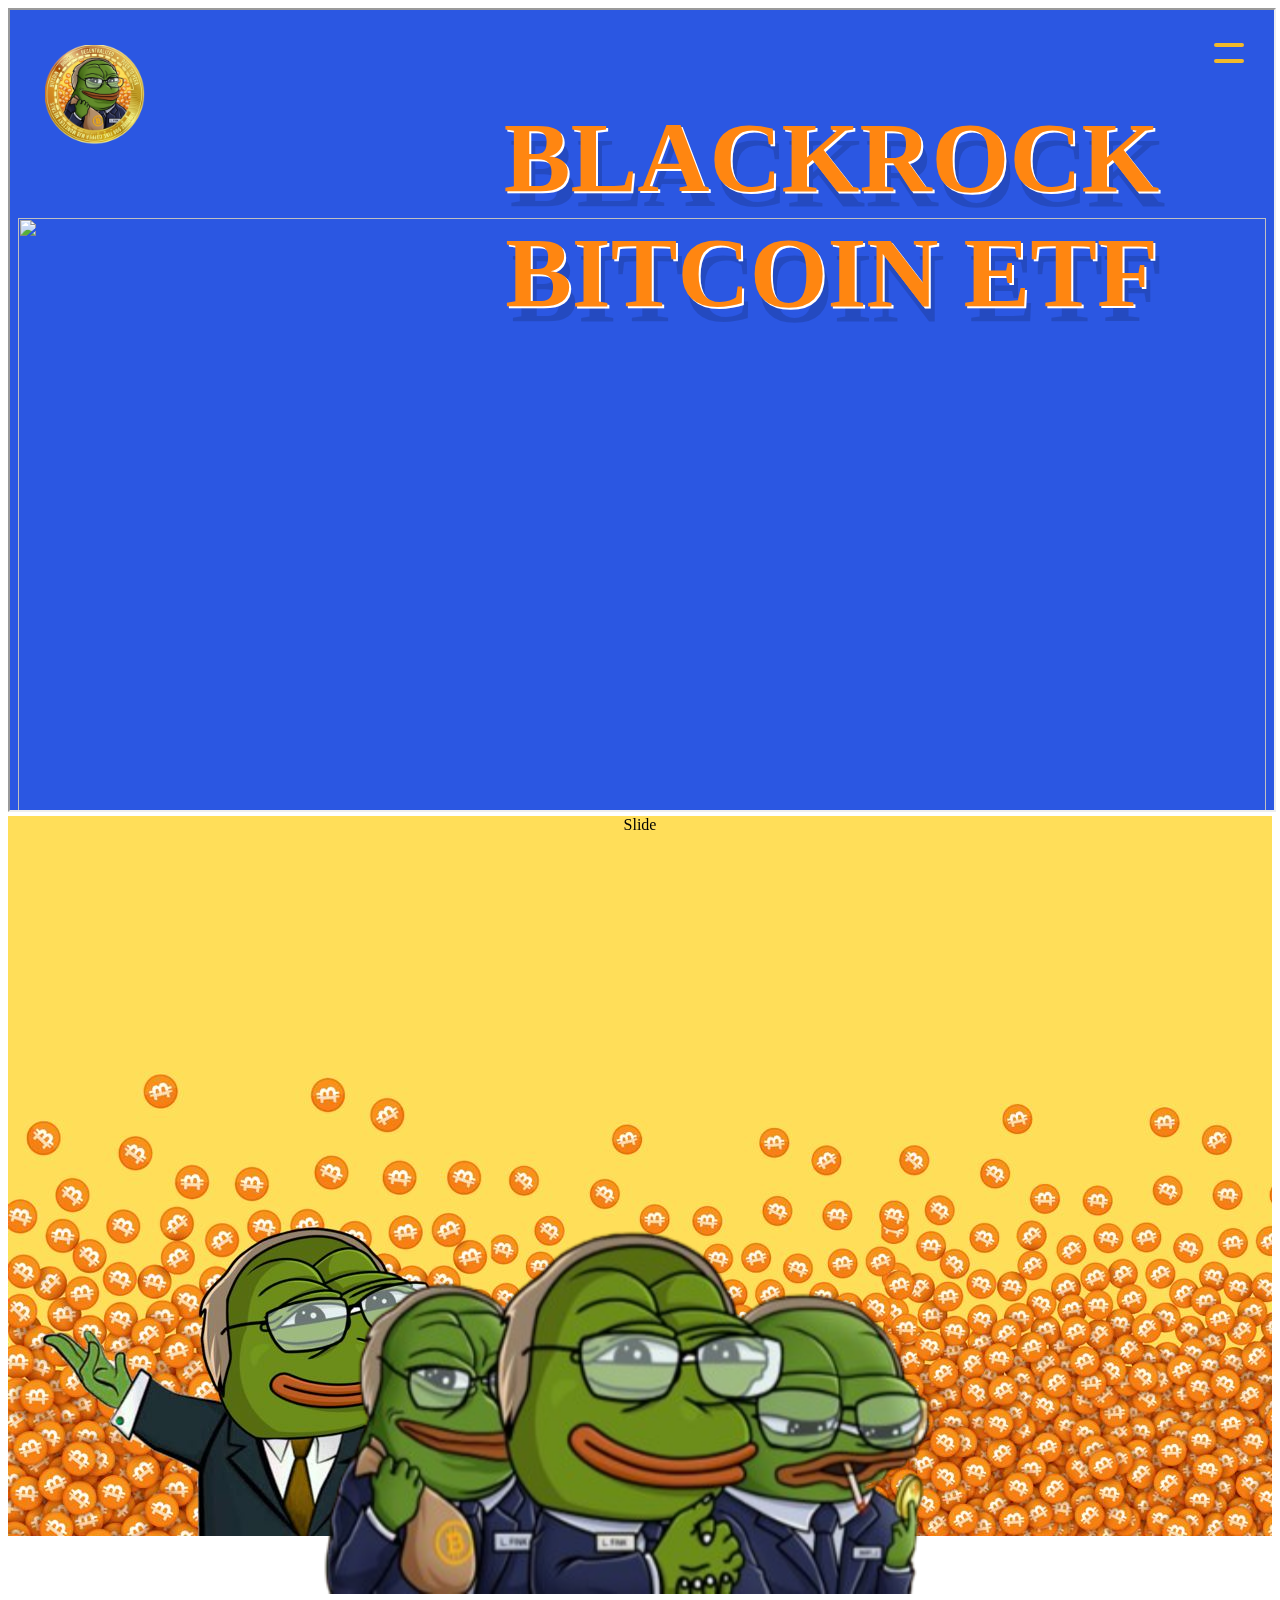
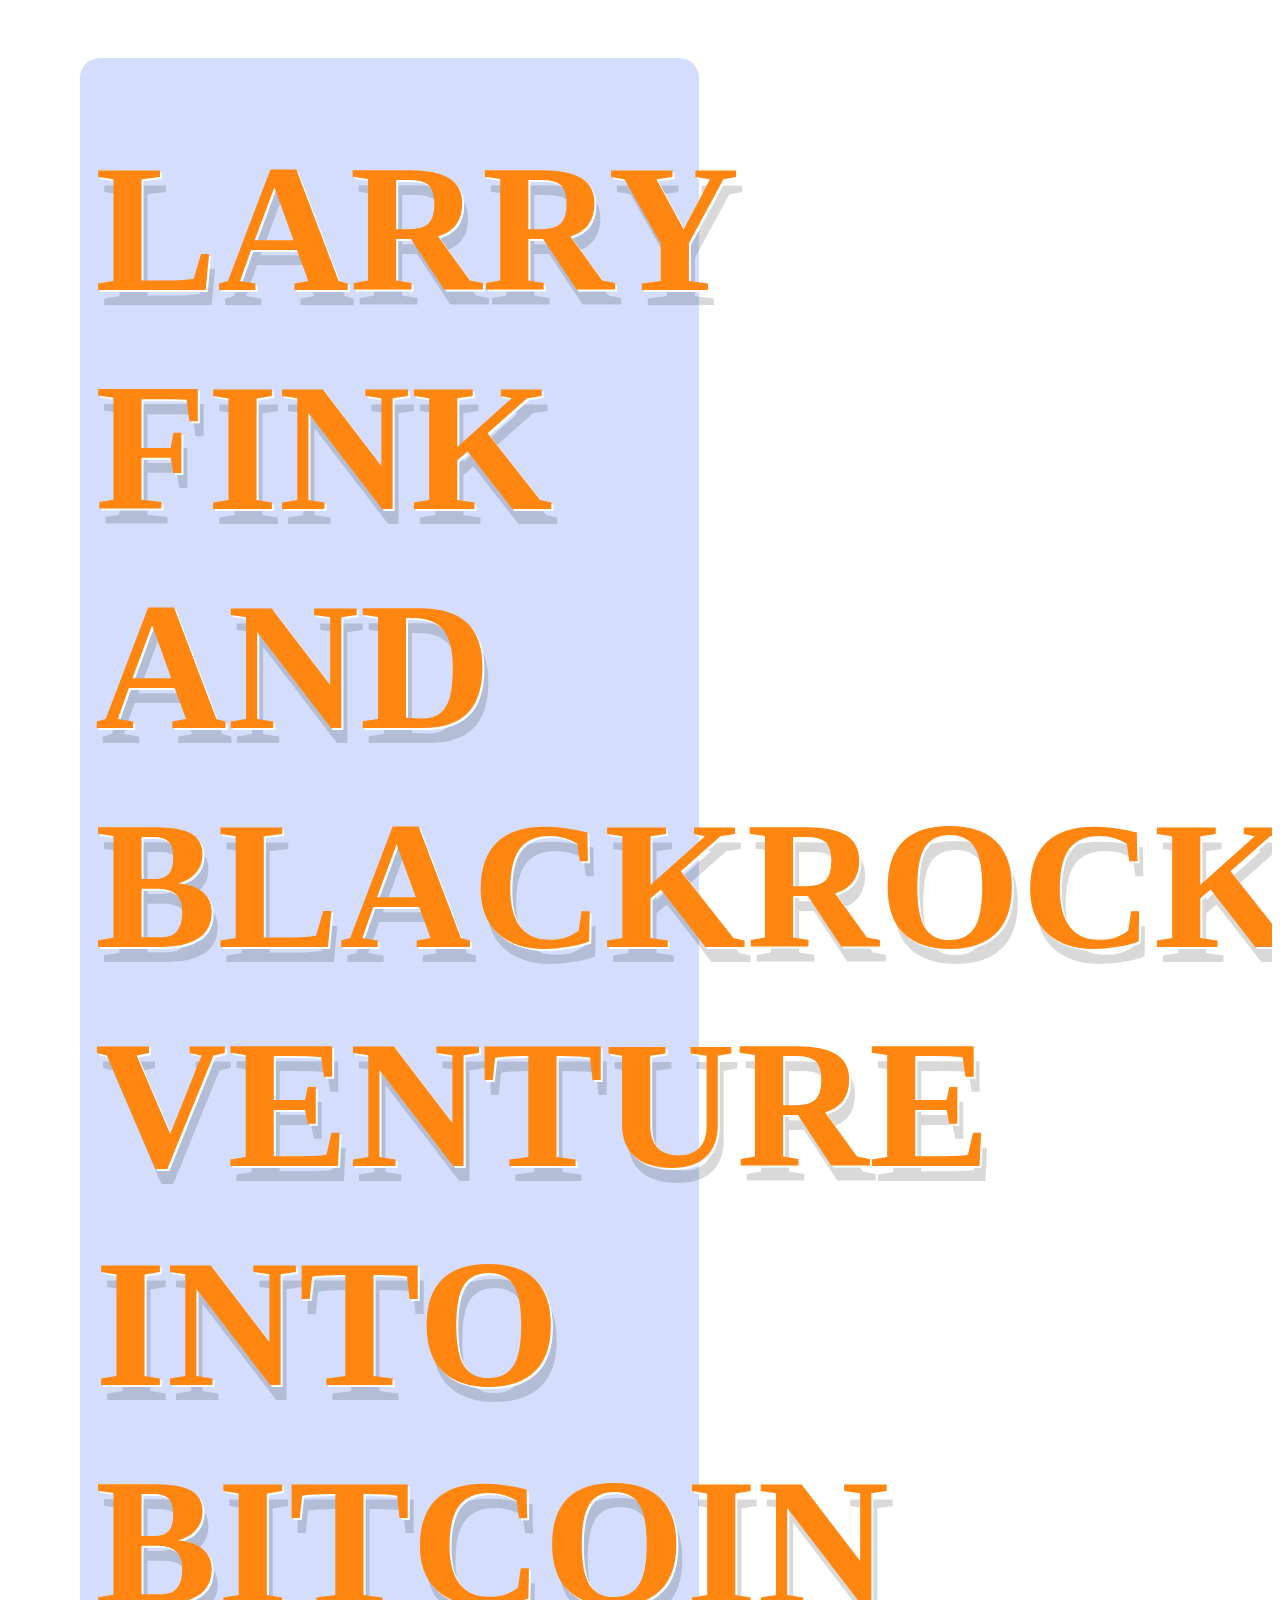
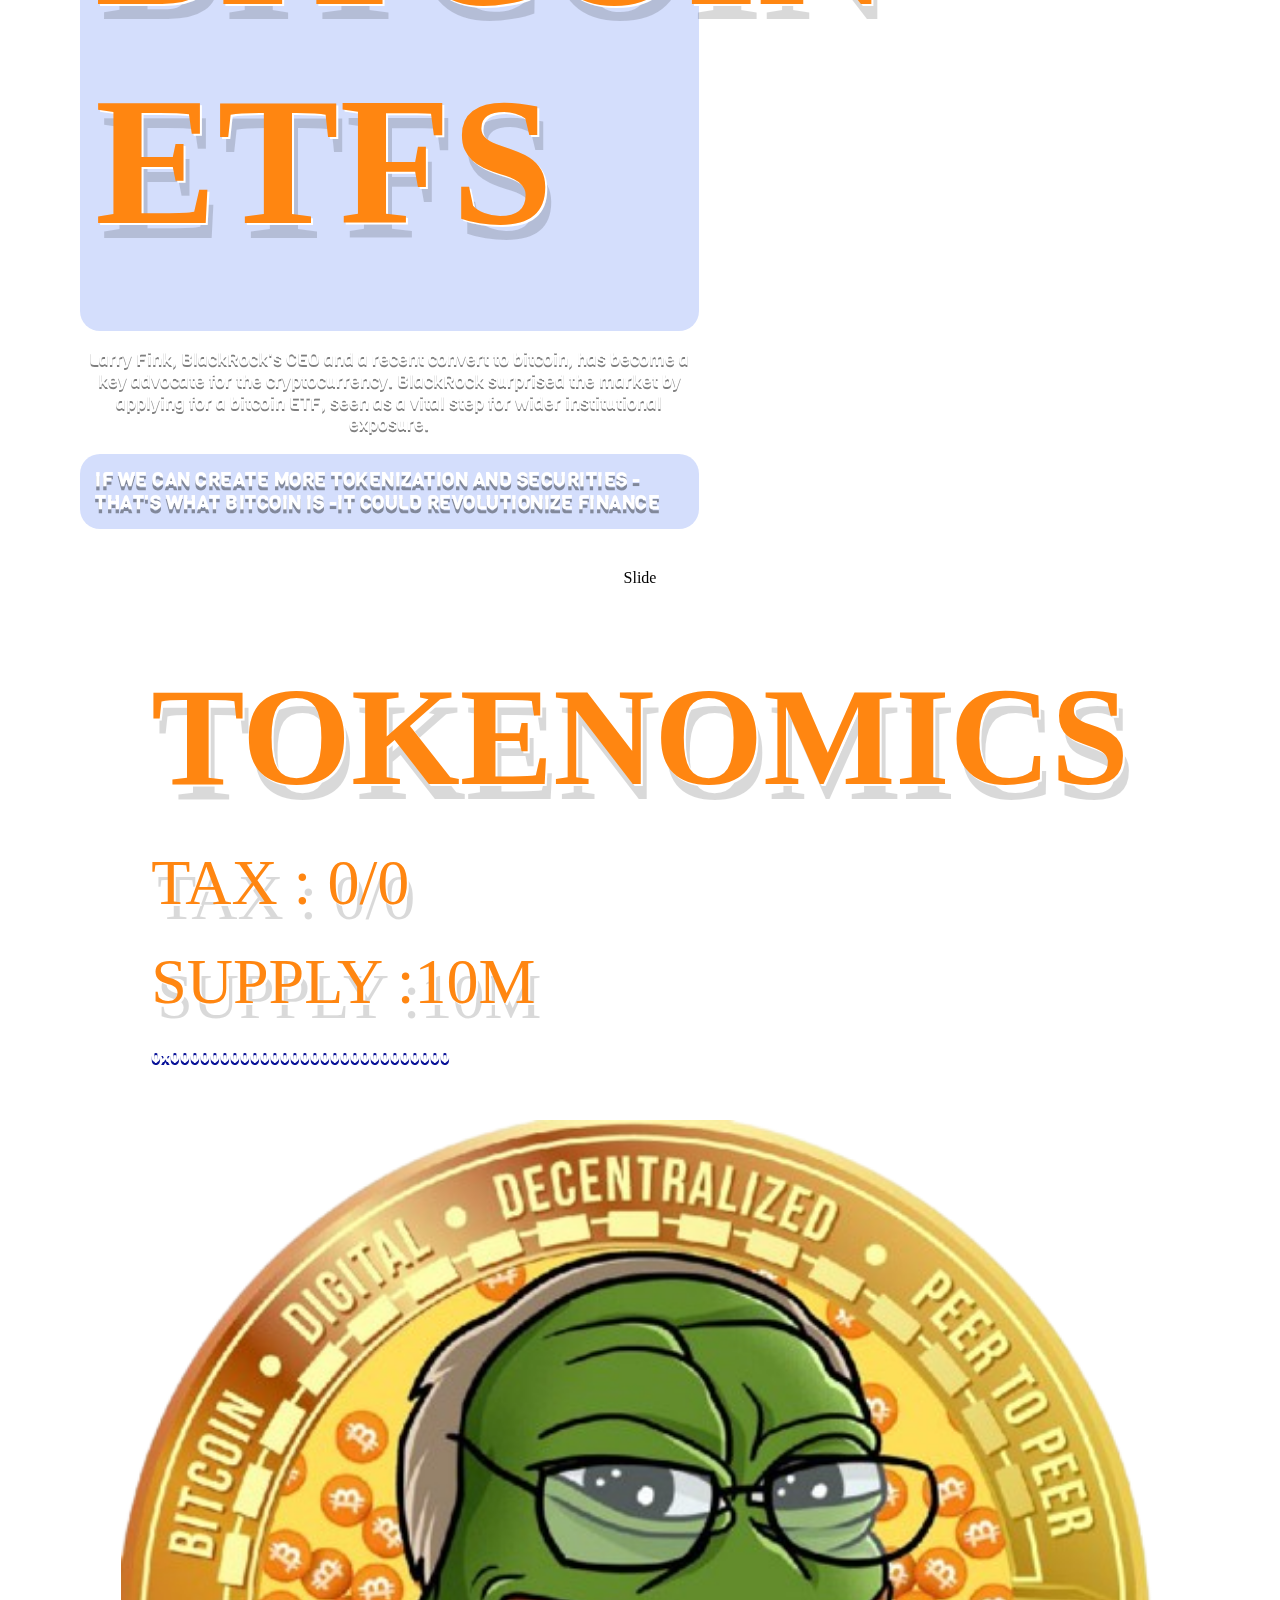
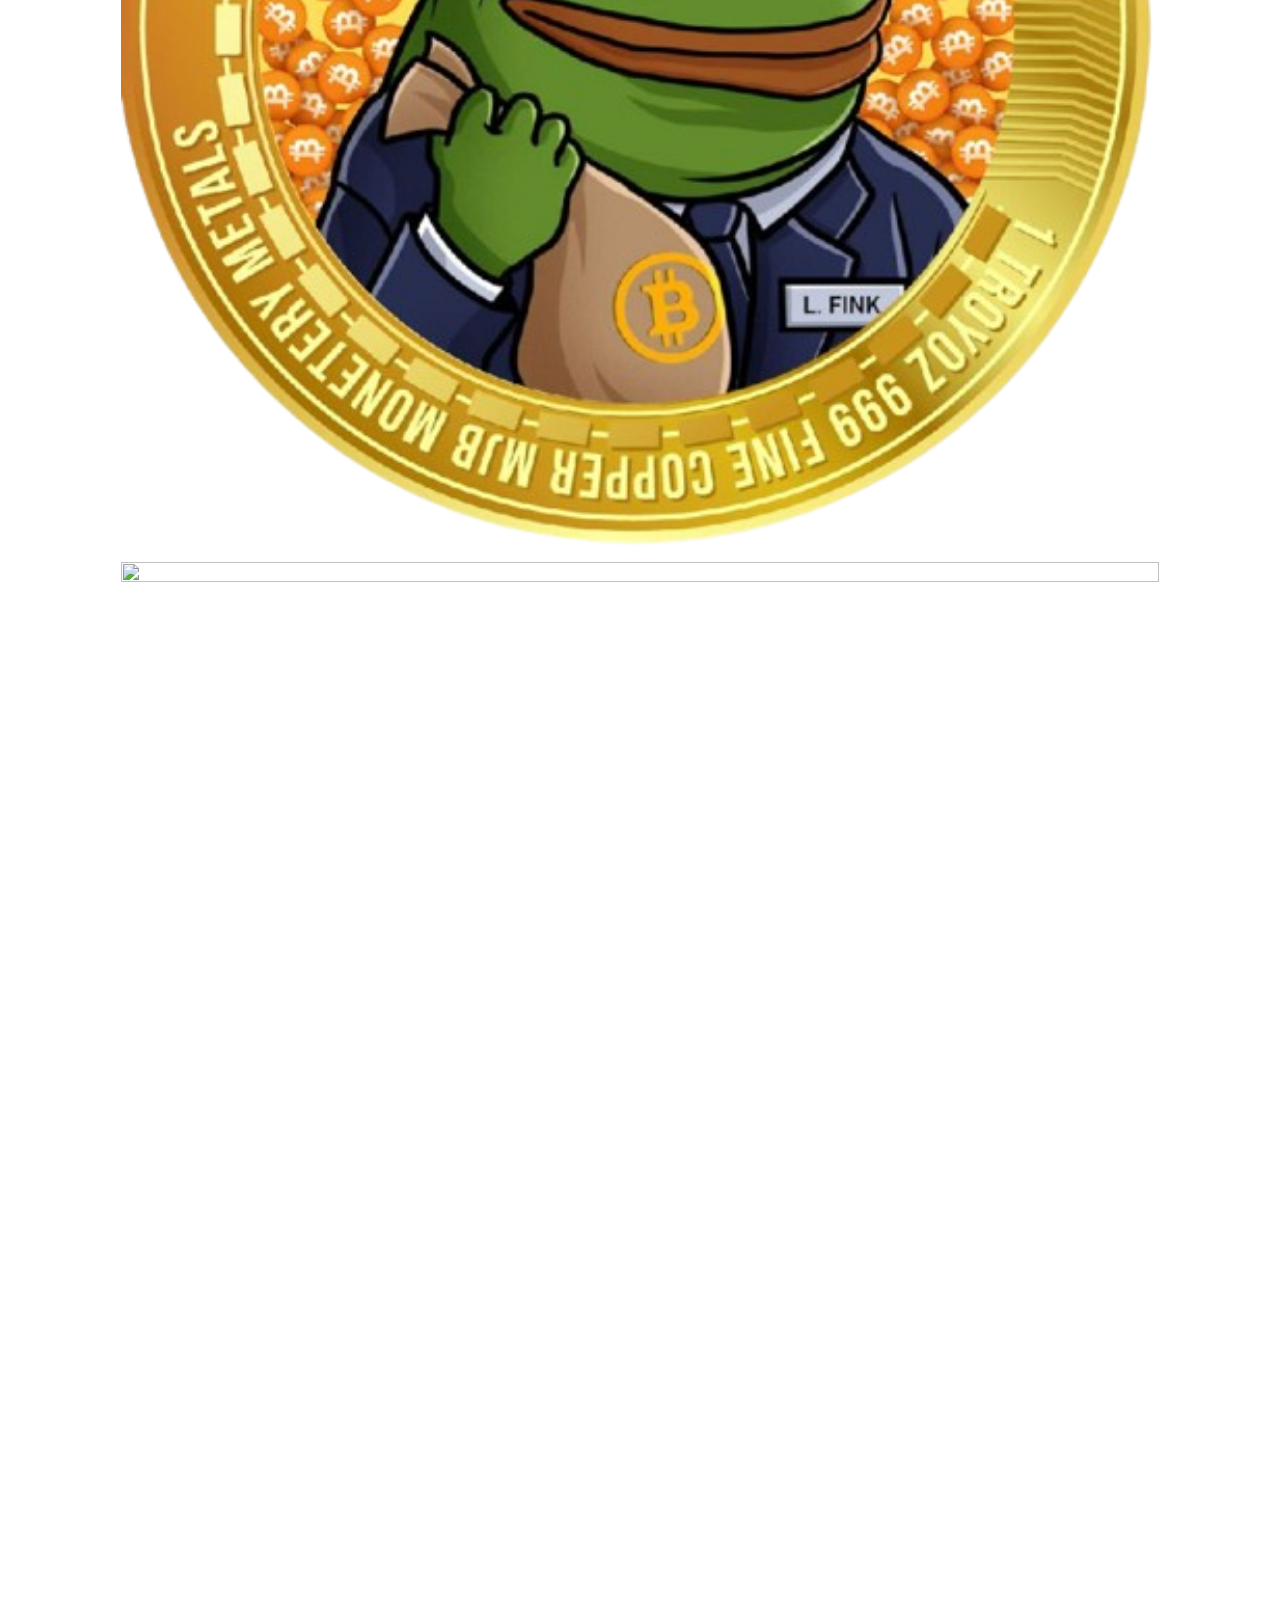
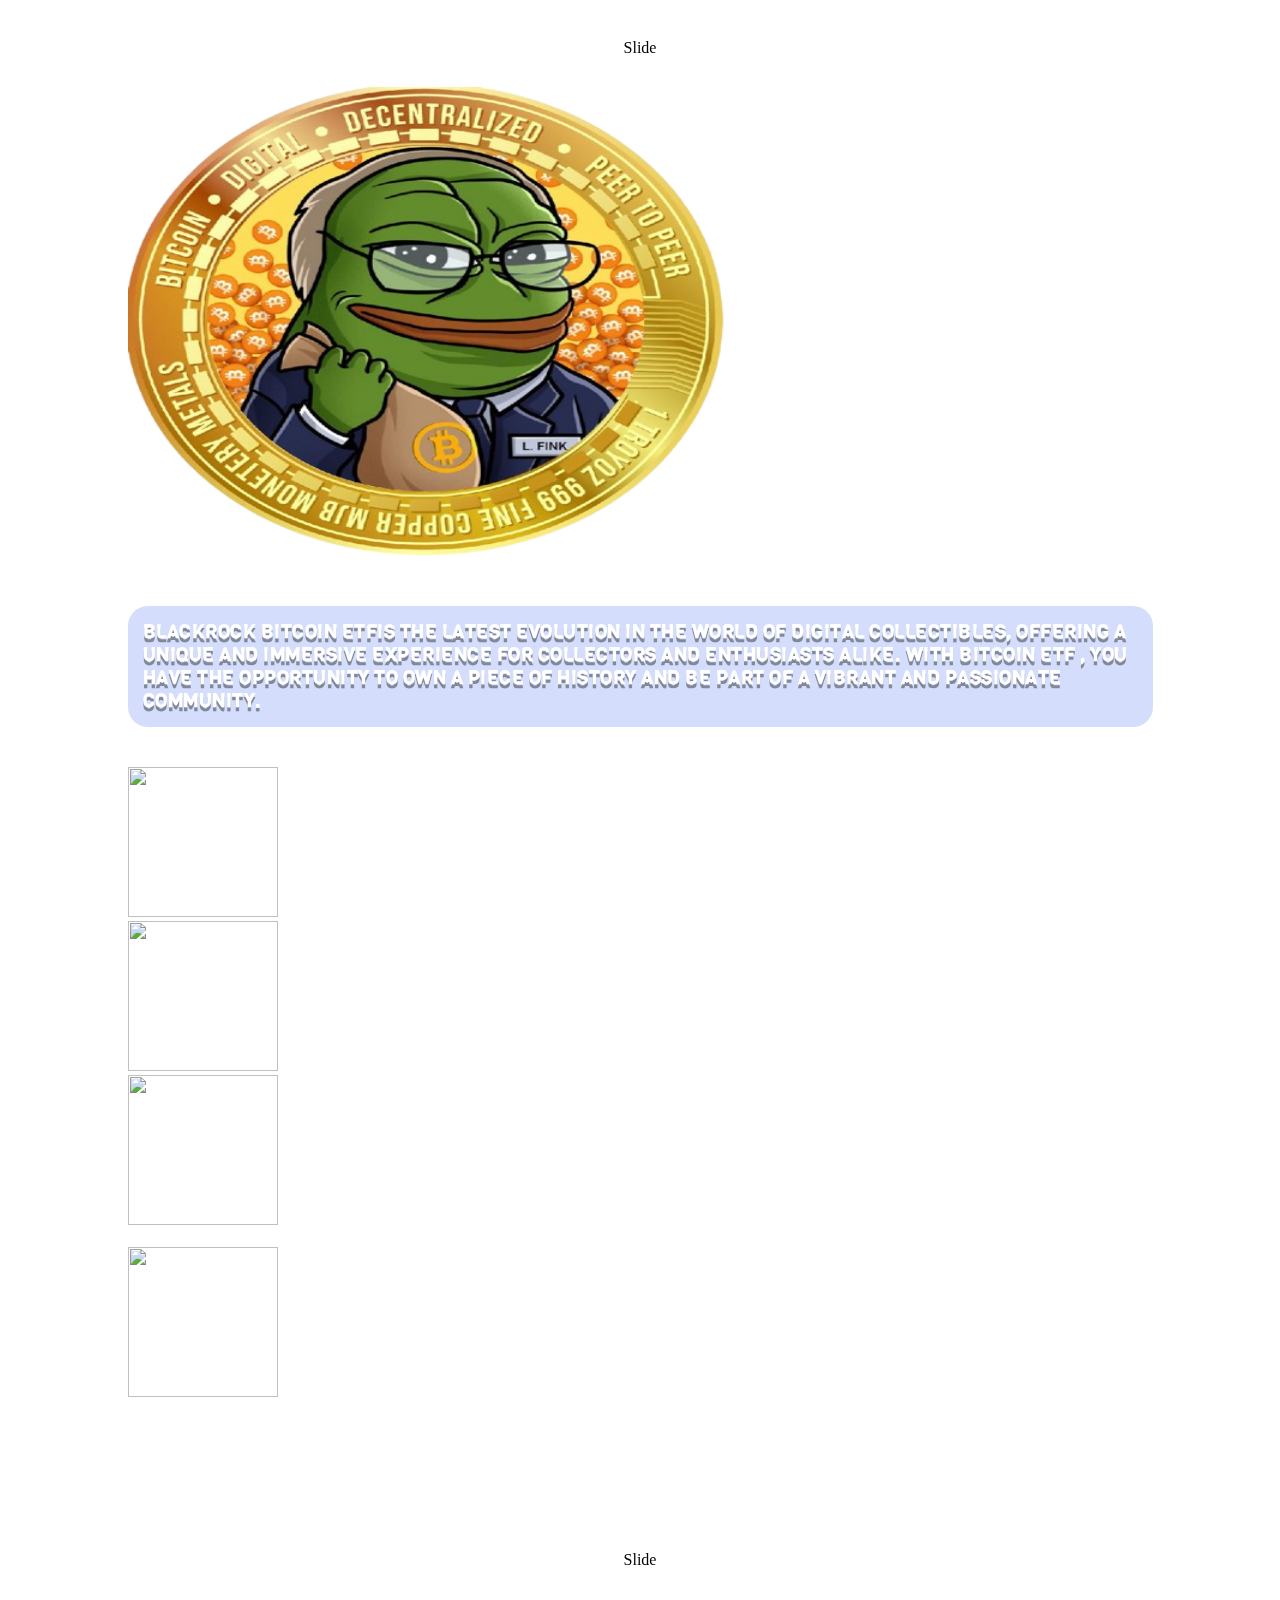
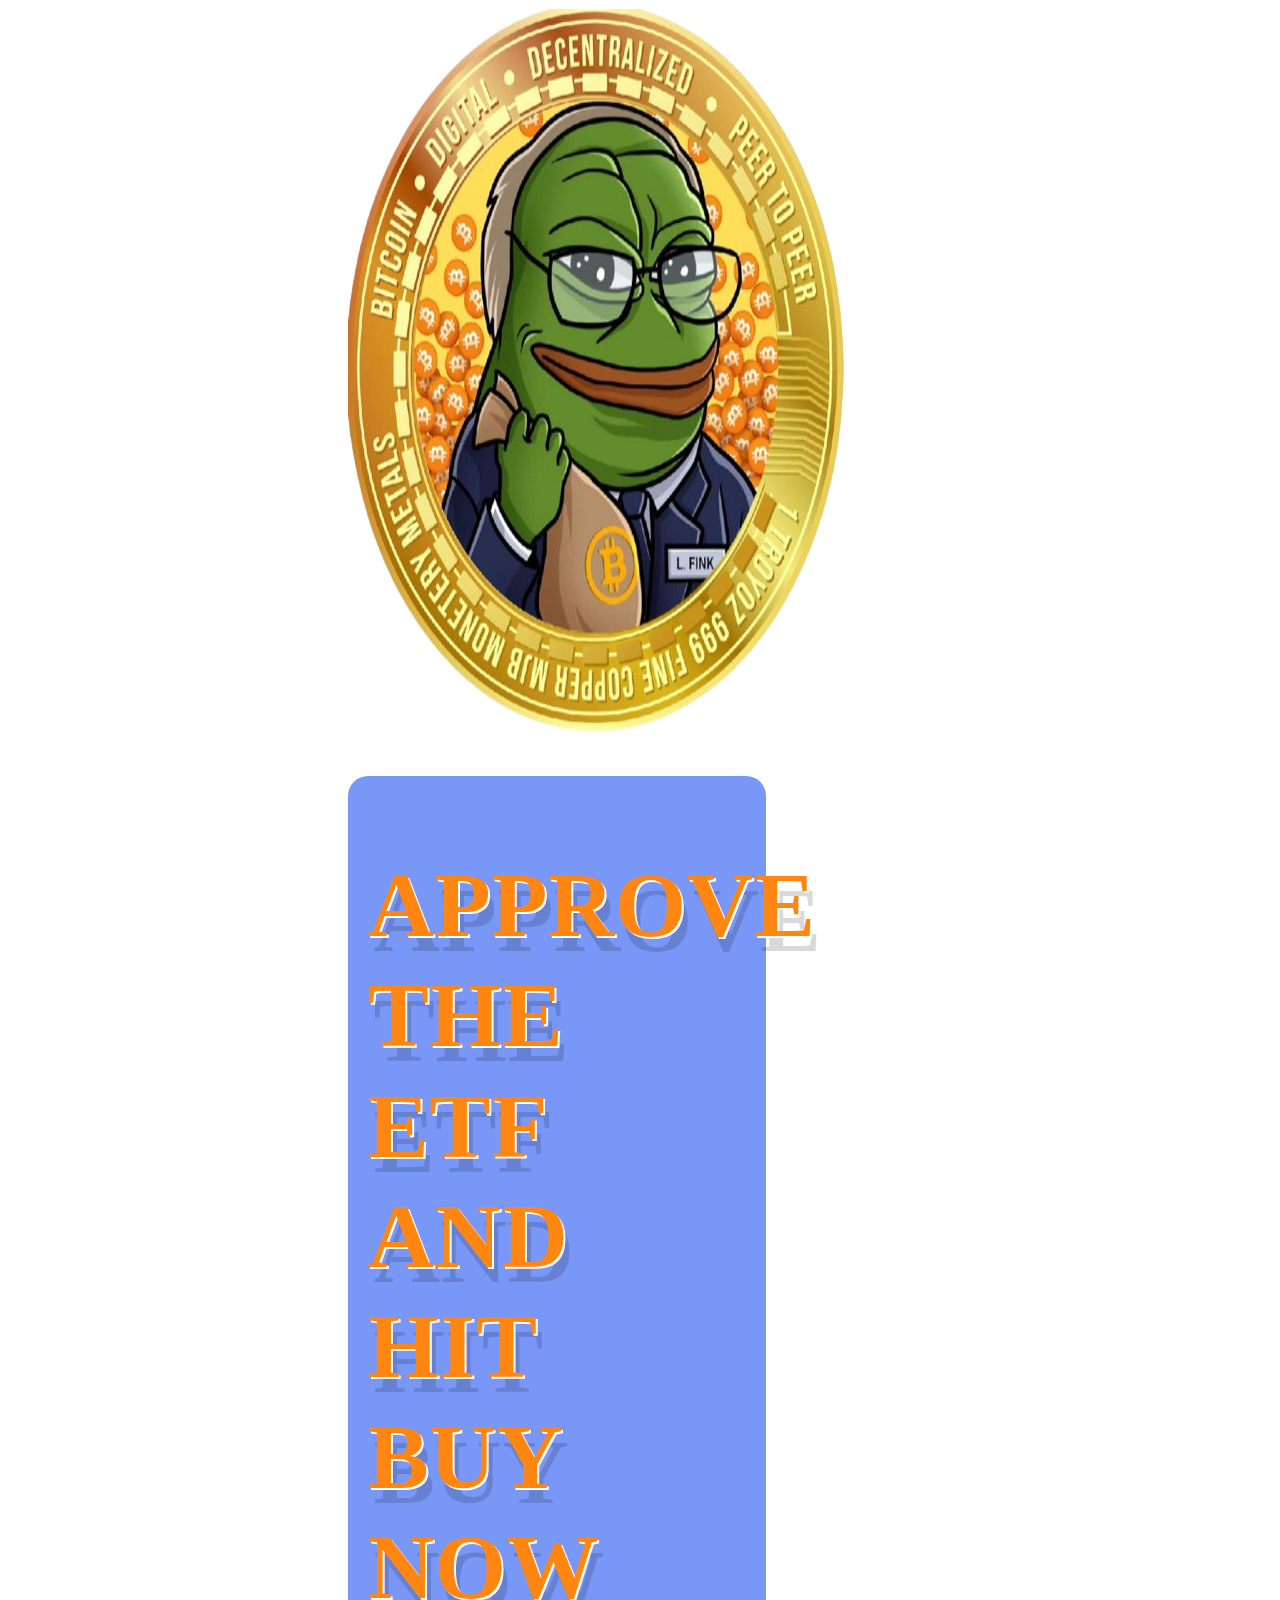
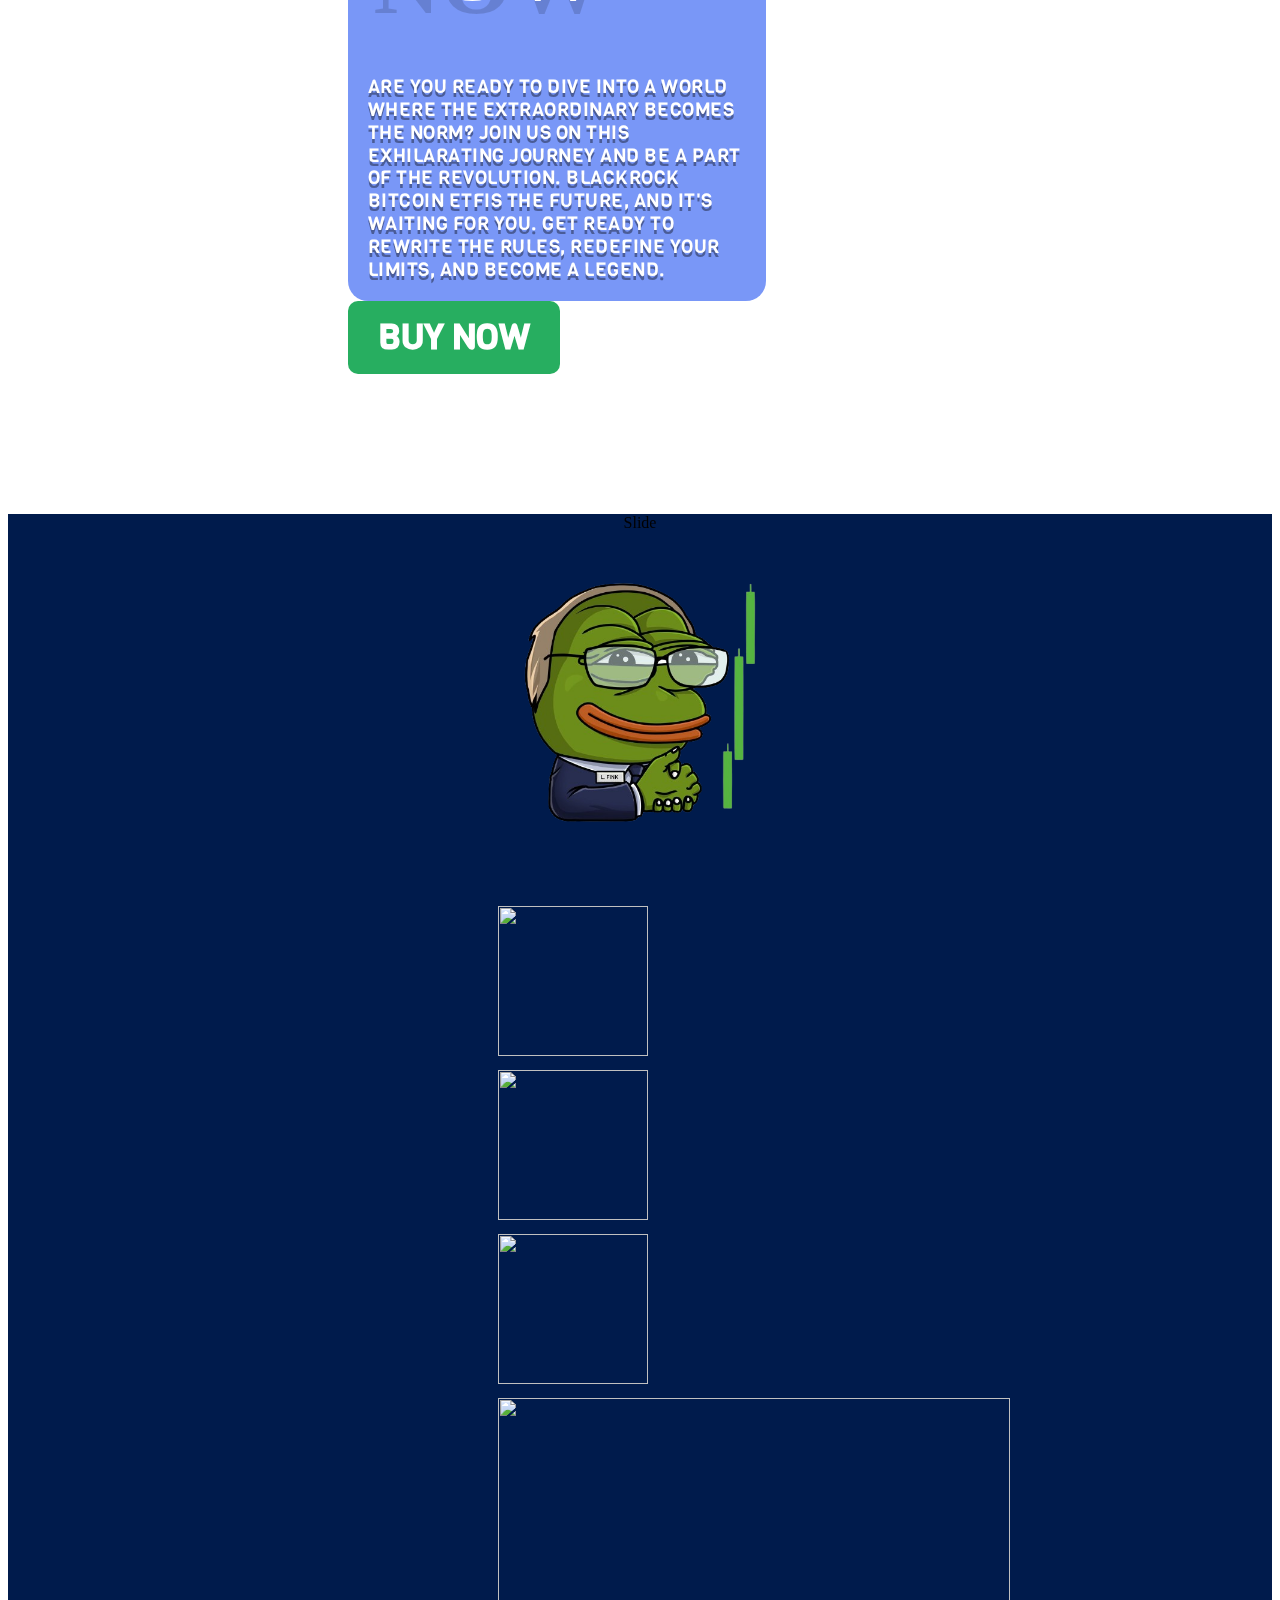
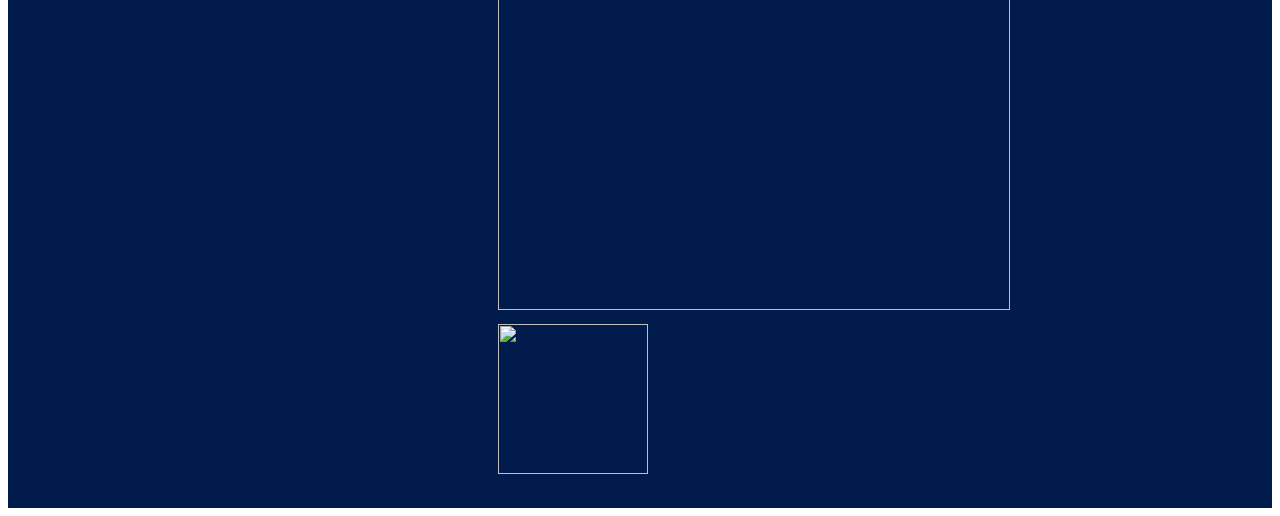
==== index.html @ e5a1523e "Merge pull request #1 from jakia12/tonmoy" ====
<!DOCTYPE html>
<html lang="en-gb" dir="ltr">
  <head>
    <meta charset="utf-8" />
    <meta name="viewport" content="width=device-width, initial-scale=1" />

    <title>BITCOIN ETF</title>
    <link
      href="/index.php"
      rel="alternate"
      type="application/rss+xml"
      title="RSS 2.0"
    />
    <link
      href="/index.php?format=feed&amp;type=atom"
      rel="alternate"
      type="application/atom+xml"
      title="Atom 1.0"
    />
    <link href="/" rel="mask-icon" color="#000" />
    <link
      href="/templates/cassiopeia/favicon.ico"
      rel="shortcut icon"
      type="image/vnd.microsoft.icon"
    />
    <link rel="stylesheet" href="custom.css" />
    <link
      href="/media/system/css/joomla-fontawesome.min.css"
      rel="lazy-stylesheet"
    />
    <noscript
      ><link
        href="/media/system/css/joomla-fontawesome.min.css"
        rel="stylesheet"
    /></noscript>
    <link
      href="/templates/cassiopeia/css/global/colors_standard.min.css"
      rel="stylesheet"
    />
    <link href="/templates/cassiopeia/css/template.min.css" rel="stylesheet" />
    <link
      href="/templates/cassiopeia/css/vendor/joomla-custom-elements/joomla-alert.min.css"
      rel="stylesheet"
    />
    <style
      nonce="ZmI1ZDA1MWRhNGQ3NTA0ZDk3YmEwZWVlYWRkYzZjOGNlMTU0MzdhNzQxZjVmMjNlMjBmMjU2ZDRmYWQxMzM5NjIxODcyZWIwODJhOWUyMDc0N2JiNTAyNzA1MDAxNTU3ZTZmNDdhZjNlYmVmYTFjZDQ0ZDhiMjAwZmUwYTUxOWQ="
    >
      :root {
        --hue: 214;
        --template-bg-light: #f0f4fb;
        --template-text-dark: #495057;
        --template-text-light: #ffffff;
        --template-link-color: #2a69b8;
        --template-special-color: #001b4c;
      }
    </style>

    <script src="/media/com_wrapper/js/iframe-height.min.js" defer></script>
    <script
      type="application/json"
      class="joomla-script-options new"
      nonce="ZmI1ZDA1MWRhNGQ3NTA0ZDk3YmEwZWVlYWRkYzZjOGNlMTU0MzdhNzQxZjVmMjNlMjBmMjU2ZDRmYWQxMzM5NjIxODcyZWIwODJhOWUyMDc0N2JiNTAyNzA1MDAxNTU3ZTZmNDdhZjNlYmVmYTFjZDQ0ZDhiMjAwZmUwYTUxOWQ="
    >
      {
        "joomla.jtext": {
          "ERROR": "Error",
          "MESSAGE": "Message",
          "NOTICE": "Notice",
          "WARNING": "Warning",
          "JCLOSE": "Close",
          "JOK": "OK",
          "JOPEN": "Open"
        },
        "system.paths": {
          "root": "",
          "rootFull": "https:\/\/pepe20.vip\/",
          "base": "",
          "baseFull": "https:\/\/pepe20.vip\/"
        },
        "csrf.token": "cbddc34313b5fb40b55bfbf1d3e55e85"
      }
    </script>
    <script src="/media/system/js/core.min.js"></script>
    <script src="/templates/cassiopeia/js/template.min.js" defer></script>
    <script src="/media/system/js/messages-es5.min.js" nomodule defer></script>
    <script src="/media/system/js/messages.min.js" type="module"></script>

    <link
      rel="stylesheet"
      type="text/css"
      href="/media/smartslider3/src/SmartSlider3/Application/Frontend/Assets/dist/smartslider.min.css"
      media="all"
    />
    <link
      rel="stylesheet"
      type="text/css"
      href="https://fonts.googleapis.com/css?display=swap&amp;family=Viga%3A300%2C400%2C500%2C600%2C700%2C800%2C900%7CRoboto%3A300%2C400%2C500%2C600%2C700%2C800%2C900"
      media="all"
    />
    <style data-related="n2-ss-2">
      div#n2-ss-2 .n2-ss-slider-1 {
        display: grid;
        box-sizing: border-box;
        position: relative;
        background-repeat: repeat;
        background-position: 50% 50%;
        background-size: cover;
        background-attachment: scroll;
        border: 0px solid RGBA(62, 62, 62, 1);
        border-radius: 0px;
        overflow: hidden;
      }
      div#n2-ss-2:not(.n2-ss-loaded) .n2-ss-slider-1 {
        background-image: none !important;
      }
      div#n2-ss-2 .n2-ss-slider-2 {
        display: grid;
        place-items: center;
        position: relative;
        overflow: hidden;
        z-index: 10;
      }
      div#n2-ss-2 .n2-ss-slider-3 {
        position: relative;
        width: 100%;
        height: 100%;
        z-index: 20;
        display: grid;
        grid-template-areas: "slide";
      }
      div#n2-ss-2 .n2-ss-slider-3 > * {
        grid-area: slide;
      }
      div#n2-ss-2.n2-ss-full-page--constrain-ratio .n2-ss-slider-3 {
        height: auto;
      }
      div#n2-ss-2 .n2-ss-slide-backgrounds {
        position: absolute;
        left: 0;
        top: 0;
        width: 100%;
        height: 100%;
      }
      div#n2-ss-2 .n2-ss-slide-backgrounds {
        z-index: 10;
      }
      div#n2-ss-2 .n2-ss-slide {
        display: grid;
        place-items: center;
        grid-auto-columns: 100%;
        position: relative;
        width: 100%;
        height: 100%;
        -webkit-backface-visibility: hidden;
        z-index: 20;
      }
      div#n2-ss-2 .n2-ss-slide {
        perspective: 1000px;
      }
      div#n2-ss-2 .n-uc-1493043e860e4-inner {
        border-width: 0px 0px 0px 0px;
        border-style: solid;
        border-color: RGBA(255, 255, 255, 1);
      }
      div#n2-ss-2 .n-uc-1493043e860e4-inner:hover {
        border-width: 0px 0px 0px 0px;
        border-style: solid;
        border-color: RGBA(255, 255, 255, 1);
      }
      div#n2-ss-2 .n-uc-119c21a1acc4e-inner {
        border-width: 0px 0px 0px 0px;
        border-style: solid;
        border-color: RGBA(255, 255, 255, 1);
      }
      div#n2-ss-2 .n-uc-119c21a1acc4e-inner:hover {
        border-width: 0px 0px 0px 0px;
        border-style: solid;
        border-color: RGBA(255, 255, 255, 1);
      }
      div#n2-ss-2 .n-uc-1a4c27519c862-inner {
        border-width: 0px 0px 0px 0px;
        border-style: solid;
        border-color: RGBA(255, 255, 255, 1);
      }
      div#n2-ss-2 .n-uc-1a4c27519c862-inner:hover {
        border-width: 0px 0px 0px 0px;
        border-style: solid;
        border-color: RGBA(255, 255, 255, 1);
      }
      div#n2-ss-2 .n2-font-446be0a556f654ac3c4d967b1bd33049-hover {
        font-family: "Viga";
        color: #ffffff;
        font-size: 243.75%;
        text-shadow: 0px 4px 0px RGBA(0, 0, 0, 0.39);
        line-height: 1.2;
        font-weight: normal;
        font-style: normal;
        text-decoration: none;
        text-align: inherit;
        letter-spacing: 0.5px;
        word-spacing: normal;
        text-transform: uppercase;
        font-weight: 800;
      }
      div#n2-ss-2 .n2-style-405ef6bd1c949b596a8c2ba26098f628-heading {
        background: RGBA(42, 90, 242, 0.2);
        opacity: 1;
        padding: 15px 15px 15px 15px;
        box-shadow: none;
        border: 0px solid RGBA(0, 0, 0, 1);
        border-radius: 20px;
      }
      div#n2-ss-2 .n2-font-53652372eb790977713b5ca42d4800e2-hover {
        font-family: "Viga";
        color: #ffffff;
        font-size: 112.5%;
        text-shadow: 0px 2px 0px RGBA(0, 0, 0, 0.5);
        line-height: 1.2;
        font-weight: normal;
        font-style: normal;
        text-decoration: none;
        text-align: center;
        letter-spacing: normal;
        word-spacing: normal;
        text-transform: none;
        font-weight: 400;
      }
      div#n2-ss-2 .n-uc-1d20bd537ecb6-inner {
        border-width: 0px 0px 0px 0px;
        border-style: solid;
        border-color: RGBA(255, 255, 255, 1);
      }
      div#n2-ss-2 .n-uc-1d20bd537ecb6-inner:hover {
        border-width: 0px 0px 0px 0px;
        border-style: solid;
        border-color: RGBA(255, 255, 255, 1);
      }
      div#n2-ss-2 .n-uc-1e146386d1d8d-inner {
        border-width: 0px 0px 0px 0px;
        border-style: solid;
        border-color: RGBA(255, 255, 255, 1);
      }
      div#n2-ss-2 .n-uc-1e146386d1d8d-inner:hover {
        border-width: 0px 0px 0px 0px;
        border-style: solid;
        border-color: RGBA(255, 255, 255, 1);
      }
      div#n2-ss-2 .n-uc-1a8bb92f50df9-inner {
        border-width: 0px 0px 0px 0px;
        border-style: solid;
        border-color: RGBA(255, 255, 255, 1);
      }
      div#n2-ss-2 .n-uc-1a8bb92f50df9-inner:hover {
        border-width: 0px 0px 0px 0px;
        border-style: solid;
        border-color: RGBA(255, 255, 255, 1);
      }
      div#n2-ss-2 .n-uc-1061430d93b99-inner {
        border-width: 0px 0px 0px 0px;
        border-style: solid;
        border-color: RGBA(255, 255, 255, 1);
      }
      div#n2-ss-2 .n-uc-1061430d93b99-inner:hover {
        border-width: 0px 0px 0px 0px;
        border-style: solid;
        border-color: RGBA(255, 255, 255, 1);
      }
      div#n2-ss-2 .n-uc-18be104a290cb-inner {
        border-width: 0px 0px 0px 0px;
        border-style: solid;
        border-color: RGBA(255, 255, 255, 1);
      }
      div#n2-ss-2 .n-uc-18be104a290cb-inner:hover {
        border-width: 0px 0px 0px 0px;
        border-style: solid;
        border-color: RGBA(255, 255, 255, 1);
      }
      div#n2-ss-2 .n-uc-1b71d77dba9c6-inner {
        border-width: 0px 0px 0px 0px;
        border-style: solid;
        border-color: RGBA(255, 255, 255, 1);
      }
      div#n2-ss-2 .n-uc-1b71d77dba9c6-inner:hover {
        border-width: 0px 0px 0px 0px;
        border-style: solid;
        border-color: RGBA(255, 255, 255, 1);
      }
      div#n2-ss-2 .n2-font-2ca30a45a8df3277025c1f86d9a0a058-hover {
        font-family: "Viga";
        color: #ffffff;
        font-size: 118.75%;
        text-shadow: 0px 4px 0px RGBA(0, 0, 0, 0.39);
        line-height: 1.2;
        font-weight: normal;
        font-style: normal;
        text-decoration: none;
        text-align: inherit;
        letter-spacing: 0.5px;
        word-spacing: normal;
        text-transform: uppercase;
        font-weight: 800;
      }
      div#n2-ss-2 .n2-ss-slide-limiter {
        max-width: 1200px;
      }
      div#n2-ss-2 .n-uc-9NL5mseebv5E {
        padding: 10px 10px 10px 10px;
      }
      div#n2-ss-2 .n-uc-9Z8o3jBAEr30-inner {
        padding: 10px 10px 10px 10px;
        justify-content: center;
      }
      div#n2-ss-2 .n-uc-9Z8o3jBAEr30 {
        align-self: center;
      }
      div#n2-ss-2 .n-uc-1493043e860e4-inner {
        padding: 10px 10px 10px 10px;
      }
      div#n2-ss-2 .n-uc-1493043e860e4-inner > .n2-ss-layer-row-inner {
        width: calc(100% + 21px);
        margin: -10px;
        flex-wrap: nowrap;
      }
      div#n2-ss-2
        .n-uc-1493043e860e4-inner
        > .n2-ss-layer-row-inner
        > .n2-ss-layer[data-sstype="col"] {
        margin: 10px;
      }
      div#n2-ss-2 .n-uc-119c21a1acc4e-inner {
        padding: 10px 10px 10px 10px;
        justify-content: center;
      }
      div#n2-ss-2 .n-uc-119c21a1acc4e {
        width: 45%;
      }
      div#n2-ss-2 .n-uc-1a4c27519c862-inner {
        padding: 10px 10px 10px 10px;
        justify-content: center;
      }
      div#n2-ss-2 .n-uc-1a4c27519c862 {
        width: 55%;
      }
      div#n2-ss-2 .n-uc-0smzhphyNqHH {
        max-width: 575px;
      }
      div#n2-ss-2 .n-uc-156163733883d {
        max-width: 530px;
      }
      div#n2-ss-2 .n-uc-OUo8OTwOM7dg {
        --margin-top: -20px;
        --margin-bottom: 10px;
      }
      div#n2-ss-2 .n-uc-bjWWVPhUsPP3 {
        --margin-bottom: 15px;
      }
      div#n2-ss-2 .n-uc-1d20bd537ecb6-inner {
        padding: 10px 10px 10px 10px;
      }
      div#n2-ss-2 .n-uc-1d20bd537ecb6-inner > .n2-ss-layer-row-inner {
        width: calc(100% + 21px);
        margin: -10px;
        flex-wrap: nowrap;
      }
      div#n2-ss-2
        .n-uc-1d20bd537ecb6-inner
        > .n2-ss-layer-row-inner
        > .n2-ss-layer[data-sstype="col"] {
        margin: 10px;
      }
      div#n2-ss-2 .n-uc-1d20bd537ecb6 {
        max-width: 390px;
      }
      div#n2-ss-2 .n-uc-1e146386d1d8d-inner {
        padding: 0px 0px 0px 0px;
        justify-content: center;
      }
      div#n2-ss-2 .n-uc-1e146386d1d8d {
        width: 20%;
      }
      div#n2-ss-2 .n-uc-1a8bb92f50df9-inner {
        padding: 0px 0px 0px 0px;
        justify-content: center;
      }
      div#n2-ss-2 .n-uc-1a8bb92f50df9 {
        width: 20%;
      }
      div#n2-ss-2 .n-uc-1061430d93b99-inner {
        padding: 0px 0px 0px 0px;
        justify-content: center;
      }
      div#n2-ss-2 .n-uc-1061430d93b99 {
        width: 20%;
      }
      div#n2-ss-2 .n-uc-18be104a290cb-inner {
        padding: 0px 0px 0px 0px;
        justify-content: center;
      }
      div#n2-ss-2 .n-uc-18be104a290cb {
        width: 20%;
      }
      div#n2-ss-2 .n-uc-1b71d77dba9c6-inner {
        padding: 0px 0px 0px 0px;
        justify-content: center;
      }
      div#n2-ss-2 .n-uc-1b71d77dba9c6 {
        width: 20%;
      }
      div#n2-ss-2 .n-uc-1ba958a30c828 {
        --margin-top: 10px;
        --margin-bottom: 10px;
      }
      @media (min-width: 1200px) {
        div#n2-ss-2 .n-uc-0smzhphyNqHH {
          display: none;
        }
        div#n2-ss-2 [data-hide-desktopportrait="1"] {
          display: none !important;
        }
      }
      @media (orientation: landscape) and (max-width: 1199px) and (min-width: 901px),
        (orientation: portrait) and (max-width: 1199px) and (min-width: 701px) {
        div#n2-ss-2 .n-uc-1493043e860e4-inner > .n2-ss-layer-row-inner {
          flex-wrap: nowrap;
        }
        div#n2-ss-2 .n-uc-119c21a1acc4e {
          width: 45%;
        }
        div#n2-ss-2 .n-uc-1a4c27519c862 {
          width: 55%;
        }
        div#n2-ss-2 .n-uc-0smzhphyNqHH {
          display: none;
        }
        div#n2-ss-2 .n-uc-OUo8OTwOM7dg {
          --ssfont-scale: 0.8;
        }
        div#n2-ss-2 .n-uc-bjWWVPhUsPP3 {
          --ssfont-scale: 0.9;
        }
        div#n2-ss-2 .n-uc-1d20bd537ecb6-inner > .n2-ss-layer-row-inner {
          flex-wrap: nowrap;
        }
        div#n2-ss-2 .n-uc-1e146386d1d8d {
          width: 20%;
        }
        div#n2-ss-2 .n-uc-1a8bb92f50df9 {
          width: 20%;
        }
        div#n2-ss-2 .n-uc-1061430d93b99 {
          width: 20%;
        }
        div#n2-ss-2 .n-uc-18be104a290cb {
          width: 20%;
        }
        div#n2-ss-2 .n-uc-1b71d77dba9c6 {
          width: 20%;
        }
        div#n2-ss-2 .n-uc-1ba958a30c828 {
          --ssfont-scale: 0.8;
        }
        div#n2-ss-2 [data-hide-tabletportrait="1"] {
          display: none !important;
        }
      }
      @media (orientation: landscape) and (max-width: 900px),
        (orientation: portrait) and (max-width: 700px) {
        div#n2-ss-2 .n-uc-rSFRcCDeD1ay {
          display: none;
        }
        div#n2-ss-2 .n-uc-1493043e860e4-inner > .n2-ss-layer-row-inner {
          flex-wrap: wrap;
        }
        div#n2-ss-2 .n-uc-119c21a1acc4e {
          width: calc(100% - 20px);
        }
        div#n2-ss-2 .n-uc-1a4c27519c862 {
          width: calc(100% - 20px);
        }
        div#n2-ss-2 .n-uc-0smzhphyNqHH {
          --margin-bottom: -30px;
        }
        div#n2-ss-2 .n-uc-OUo8OTwOM7dg {
          --margin-top: 10px;
          --margin-bottom: 10px;
          --ssfont-scale: 0.6;
        }
        div#n2-ss-2 .n-uc-1d20bd537ecb6-inner > .n2-ss-layer-row-inner {
          flex-wrap: wrap;
        }
        div#n2-ss-2 .n-uc-1d20bd537ecb6 {
          --margin-top: 10px;
        }
        div#n2-ss-2 .n-uc-1e146386d1d8d {
          width: calc(20% - 20px);
        }
        div#n2-ss-2 .n-uc-1a8bb92f50df9 {
          width: calc(20% - 20px);
        }
        div#n2-ss-2 .n-uc-1061430d93b99 {
          width: calc(20% - 20px);
        }
        div#n2-ss-2 .n-uc-18be104a290cb {
          width: calc(20% - 20px);
        }
        div#n2-ss-2 .n-uc-1b71d77dba9c6 {
          width: calc(20% - 20px);
        }
        div#n2-ss-2 .n-uc-1ba958a30c828 {
          --margin-top: 10px;
          --margin-bottom: 10px;
          --ssfont-scale: 0.6;
        }
        div#n2-ss-2 [data-hide-mobileportrait="1"] {
          display: none !important;
        }
      }
    </style>
    <style data-related="n2-ss-3">
      div#n2-ss-3 .n2-ss-slider-1 {
        display: grid;
        box-sizing: border-box;
        position: relative;
        background-repeat: repeat;
        background-position: 50% 50%;
        background-size: cover;
        background-attachment: scroll;
        border: 0px solid RGBA(62, 62, 62, 1);
        border-radius: 0px;
        overflow: hidden;
      }
      div#n2-ss-3:not(.n2-ss-loaded) .n2-ss-slider-1 {
        background-image: none !important;
      }
      div#n2-ss-3 .n2-ss-slider-2 {
        display: grid;
        place-items: center;
        position: relative;
        overflow: hidden;
        z-index: 10;
      }
      div#n2-ss-3 .n2-ss-slider-3 {
        position: relative;
        width: 100%;
        height: 100%;
        z-index: 20;
        display: grid;
        grid-template-areas: "slide";
      }
      div#n2-ss-3 .n2-ss-slider-3 > * {
        grid-area: slide;
      }
      div#n2-ss-3.n2-ss-full-page--constrain-ratio .n2-ss-slider-3 {
        height: auto;
      }
      div#n2-ss-3 .n2-ss-slide-backgrounds {
        position: absolute;
        left: 0;
        top: 0;
        width: 100%;
        height: 100%;
      }
      div#n2-ss-3 .n2-ss-slide-backgrounds {
        z-index: 10;
      }
      div#n2-ss-3 .n2-ss-slide {
        display: grid;
        place-items: center;
        grid-auto-columns: 100%;
        position: relative;
        width: 100%;
        height: 100%;
        -webkit-backface-visibility: hidden;
        z-index: 20;
      }
      div#n2-ss-3 .n2-ss-slide {
        perspective: 1000px;
      }
      div#n2-ss-3 .n-uc-117459f9002d7-inner {
        border-width: 0px 0px 0px 0px;
        border-style: solid;
        border-color: RGBA(255, 255, 255, 1);
      }
      div#n2-ss-3 .n-uc-117459f9002d7-inner:hover {
        border-width: 0px 0px 0px 0px;
        border-style: solid;
        border-color: RGBA(255, 255, 255, 1);
      }
      div#n2-ss-3 .n-uc-106b47c9ed369-inner {
        border-width: 0px 0px 0px 0px;
        border-style: solid;
        border-color: RGBA(255, 255, 255, 1);
      }
      div#n2-ss-3 .n-uc-106b47c9ed369-inner:hover {
        border-width: 0px 0px 0px 0px;
        border-style: solid;
        border-color: RGBA(255, 255, 255, 1);
      }
      div#n2-ss-3 .n2-font-0b3c85fb093a69f0d8174433d7a2e030-hover {
        font-family: "Roboto", "Arial";
        color: #ffffff;
        font-size: 106.25%;
        text-shadow: 0px 3px 0px RGBA(7, 17, 152, 1);
        line-height: 1.5;
        font-weight: normal;
        font-style: normal;
        text-decoration: none;
        text-align: inherit;
        letter-spacing: normal;
        word-spacing: normal;
        text-transform: none;
        font-weight: 800;
      }
      div#n2-ss-3 .n-uc-1d9f0e702d603-inner {
        border-width: 0px 0px 0px 0px;
        border-style: solid;
        border-color: RGBA(255, 255, 255, 1);
      }
      div#n2-ss-3 .n-uc-1d9f0e702d603-inner:hover {
        border-width: 0px 0px 0px 0px;
        border-style: solid;
        border-color: RGBA(255, 255, 255, 1);
      }
      div#n2-ss-3 .n2-ss-slider-1 {
        background-image: linear-gradient(#000000cf, #000000b9),
          URL(/images/limo.jpeg);
      }
      div#n2-ss-3 .n2-ss-slide-limiter {
        max-width: 1200px;
      }
      div#n2-ss-3 .n-uc-kU5zxPslgCDz {
        padding: 10px 10px 0px 10px;
      }
      div#n2-ss-3 .n-uc-RPoY9BkwOPEq-inner {
        padding: 10px 10px 0px 10px;
        justify-content: center;
      }
      div#n2-ss-3 .n-uc-RPoY9BkwOPEq {
        align-self: center;
      }
      div#n2-ss-3 .n-uc-117459f9002d7-inner {
        padding: 10px 10px 10px 10px;
      }
      div#n2-ss-3 .n-uc-117459f9002d7-inner > .n2-ss-layer-row-inner {
        width: calc(100% + 21px);
        margin: -10px;
        flex-wrap: nowrap;
      }
      div#n2-ss-3
        .n-uc-117459f9002d7-inner
        > .n2-ss-layer-row-inner
        > .n2-ss-layer[data-sstype="col"] {
        margin: 10px;
      }
      div#n2-ss-3 .n-uc-106b47c9ed369-inner {
        padding: 10px 10px 10px 10px;
        justify-content: center;
      }
      div#n2-ss-3 .n-uc-106b47c9ed369 {
        width: 50%;
      }
      div#n2-ss-3 .n-uc-LeoeS6fBUPms {
        max-width: 285px;
      }
      div#n2-ss-3 .n-uc-XMVKvFQSEFgr {
        --margin-top: -55px;
        max-width: 305px;
      }
      div#n2-ss-3 .n-uc-1d9f0e702d603-inner {
        padding: 10px 10px 10px 10px;
        justify-content: center;
      }
      div#n2-ss-3 .n-uc-1d9f0e702d603 {
        width: 50%;
      }
      div#n2-ss-3-shape-divider-top {
        height: 40px;
      }
      @media (min-width: 1200px) {
        div#n2-ss-3 .n-uc-nN7Nif0zIUSE {
          display: none;
        }
        div#n2-ss-3 [data-hide-desktopportrait="1"] {
          display: none !important;
        }
      }
      @media (orientation: landscape) and (max-width: 1199px) and (min-width: 901px),
        (orientation: portrait) and (max-width: 1199px) and (min-width: 701px) {
        div#n2-ss-3 .n-uc-117459f9002d7-inner > .n2-ss-layer-row-inner {
          flex-wrap: nowrap;
        }
        div#n2-ss-3 .n-uc-106b47c9ed369 {
          width: 50%;
        }
        div#n2-ss-3 .n-uc-nN7Nif0zIUSE {
          display: none;
        }
        div#n2-ss-3 .n-uc-7dQyDD97sf38 {
          --ssfont-scale: 0.8;
        }
        div#n2-ss-3 .n-uc-1d9f0e702d603 {
          width: 50%;
        }
        div#n2-ss-3 [data-hide-tabletportrait="1"] {
          display: none !important;
        }
        div#n2-ss-3-shape-divider-top {
          height: 50px;
        }
      }
      @media (orientation: landscape) and (max-width: 900px),
        (orientation: portrait) and (max-width: 700px) {
        div#n2-ss-3 .n-uc-117459f9002d7-inner > .n2-ss-layer-row-inner {
          flex-wrap: wrap;
        }
        div#n2-ss-3 .n-uc-106b47c9ed369 {
          width: calc(100% - 20px);
        }
        div#n2-ss-3 .n-uc-nN7Nif0zIUSE {
          --margin-bottom: 10px;
        }
        div#n2-ss-3 .n-uc-7dQyDD97sf38 {
          --ssfont-scale: 0.6;
        }
        div#n2-ss-3 .n-uc-1d9f0e702d603 {
          width: calc(100% - 20px);
        }
        div#n2-ss-3 .n-uc-Oj5W3quOOKyp {
          display: none;
        }
        div#n2-ss-3 .n-uc-61mDTXQpG48j {
          display: none;
        }
        div#n2-ss-3 [data-hide-mobileportrait="1"] {
          display: none !important;
        }
        div#n2-ss-3-shape-divider-top {
          height: 25px;
        }
      }
    </style>
    <style data-related="n2-ss-4">
      div#n2-ss-4 .n2-ss-slider-1 {
        display: grid;
        box-sizing: border-box;
        position: relative;
        background-repeat: repeat;
        background-position: 50% 50%;
        background-size: cover;
        background-attachment: scroll;
        border: 0px solid RGBA(62, 62, 62, 1);
        border-radius: 0px;
        overflow: hidden;
      }
      div#n2-ss-4:not(.n2-ss-loaded) .n2-ss-slider-1 {
        background-image: none !important;
      }
      div#n2-ss-4 .n2-ss-slider-2 {
        display: grid;
        place-items: center;
        position: relative;
        overflow: hidden;
        z-index: 10;
      }
      div#n2-ss-4 .n2-ss-slider-3 {
        position: relative;
        width: 100%;
        height: 100%;
        z-index: 20;
        display: grid;
        grid-template-areas: "slide";
      }
      div#n2-ss-4 .n2-ss-slider-3 > * {
        grid-area: slide;
      }
      div#n2-ss-4.n2-ss-full-page--constrain-ratio .n2-ss-slider-3 {
        height: auto;
      }
      div#n2-ss-4 .n2-ss-slide-backgrounds {
        position: absolute;
        left: 0;
        top: 0;
        width: 100%;
        height: 100%;
      }
      div#n2-ss-4 .n2-ss-slide-backgrounds {
        z-index: 10;
      }
      div#n2-ss-4 .n2-ss-slide {
        display: grid;
        place-items: center;
        grid-auto-columns: 100%;
        position: relative;
        width: 100%;
        height: 100%;
        -webkit-backface-visibility: hidden;
        z-index: 20;
      }
      div#n2-ss-4 .n2-ss-slide {
        perspective: 1000px;
      }
      div#n2-ss-4 .n2-ss-button-container,
      div#n2-ss-4 .n2-ss-button-container a {
        display: block;
      }
      div#n2-ss-4 .n2-ss-button-container--non-full-width,
      div#n2-ss-4 .n2-ss-button-container--non-full-width a {
        display: inline-block;
      }
      div#n2-ss-4 .n2-ss-button-container.n2-ss-nowrap {
        white-space: nowrap;
      }
      div#n2-ss-4 .n2-ss-button-container a div {
        display: inline;
        font-size: inherit;
        text-decoration: inherit;
        color: inherit;
        line-height: inherit;
        font-family: inherit;
        font-weight: inherit;
      }
      div#n2-ss-4 .n2-ss-button-container a > div {
        display: inline-flex;
        align-items: center;
        vertical-align: top;
      }
      div#n2-ss-4 .n2-ss-button-container span {
        font-size: 100%;
        vertical-align: baseline;
      }
      div#n2-ss-4 .n2-ss-button-container a[data-iconplacement="left"] span {
        margin-right: 0.3em;
      }
      div#n2-ss-4 .n2-ss-button-container a[data-iconplacement="right"] span {
        margin-left: 0.3em;
      }
      div#n2-ss-4 .n2-font-2ca30a45a8df3277025c1f86d9a0a058-hover {
        font-family: "Viga";
        color: #ffffff;
        font-size: 118.75%;
        text-shadow: 0px 4px 0px RGBA(0, 0, 0, 0.39);
        line-height: 1.2;
        font-weight: normal;
        font-style: normal;
        text-decoration: none;
        text-align: inherit;
        letter-spacing: 0.5px;
        word-spacing: normal;
        text-transform: uppercase;
        font-weight: 800;
      }
      div#n2-ss-4 .n2-style-405ef6bd1c949b596a8c2ba26098f628-heading {
        background: RGBA(42, 90, 242, 0.2);
        opacity: 1;
        padding: 15px 15px 15px 15px;
        box-shadow: none;
        border: 0px solid RGBA(0, 0, 0, 1);
        border-radius: 20px;
      }
      div#n2-ss-4 .n2-font-61edf1fd3e86348af3b3e2bebd813fc1-link a {
        font-family: "Viga";
        color: #ffffff;
        font-size: 156.25%;
        text-shadow: none;
        line-height: 1.5;
        font-weight: normal;
        font-style: normal;
        text-decoration: none;
        text-align: center;
        letter-spacing: normal;
        word-spacing: normal;
        text-transform: none;
        font-weight: 700;
      }
      div#n2-ss-4 .n2-style-b7bbc92df35567a906d698be2f9ed54a-heading {
        background: #e99500;
        opacity: 1;
        padding: 10px 30px 10px 30px;
        box-shadow: none;
        border: 0px solid RGBA(0, 0, 0, 1);
        border-radius: 10px;
      }
      div#n2-ss-4 .n2-style-b7bbc92df35567a906d698be2f9ed54a-heading:hover,
      div#n2-ss-4 .n2-style-b7bbc92df35567a906d698be2f9ed54a-heading:active,
      div#n2-ss-4 .n2-style-b7bbc92df35567a906d698be2f9ed54a-heading:focus {
        background: #000ecd;
      }
      div#n2-ss-4 .n-uc-1eca6df87261a-inner {
        border-width: 0px 0px 0px 0px;
        border-style: solid;
        border-color: RGBA(255, 255, 255, 1);
      }
      div#n2-ss-4 .n-uc-1eca6df87261a-inner:hover {
        border-width: 0px 0px 0px 0px;
        border-style: solid;
        border-color: RGBA(255, 255, 255, 1);
      }
      div#n2-ss-4 .n-uc-17a9ce652d5fd-inner {
        border-width: 0px 0px 0px 0px;
        border-style: solid;
        border-color: RGBA(255, 255, 255, 1);
      }
      div#n2-ss-4 .n-uc-17a9ce652d5fd-inner:hover {
        border-width: 0px 0px 0px 0px;
        border-style: solid;
        border-color: RGBA(255, 255, 255, 1);
      }
      div#n2-ss-4 .n-uc-1e145d8b094f1-inner {
        border-width: 0px 0px 0px 0px;
        border-style: solid;
        border-color: RGBA(255, 255, 255, 1);
      }
      div#n2-ss-4 .n-uc-1e145d8b094f1-inner:hover {
        border-width: 0px 0px 0px 0px;
        border-style: solid;
        border-color: RGBA(255, 255, 255, 1);
      }
      div#n2-ss-4 .n-uc-155a9232d3457-inner {
        border-width: 0px 0px 0px 0px;
        border-style: solid;
        border-color: RGBA(255, 255, 255, 1);
      }
      div#n2-ss-4 .n-uc-155a9232d3457-inner:hover {
        border-width: 0px 0px 0px 0px;
        border-style: solid;
        border-color: RGBA(255, 255, 255, 1);
      }
      div#n2-ss-4 .n-uc-15d2a70a192e2-inner {
        border-width: 0px 0px 0px 0px;
        border-style: solid;
        border-color: RGBA(255, 255, 255, 1);
      }
      div#n2-ss-4 .n-uc-15d2a70a192e2-inner:hover {
        border-width: 0px 0px 0px 0px;
        border-style: solid;
        border-color: RGBA(255, 255, 255, 1);
      }
      div#n2-ss-4 .n2-ss-slide-limiter {
        max-width: 1200px;
      }
      div#n2-ss-4 .n-uc-dHENR31NhpAL {
        padding: 10px 10px 10px 10px;
      }
      div#n2-ss-4 .n-uc-n6wByVIBkbED-inner {
        padding: 20px 10px 10px 10px;
        justify-content: flex-start;
      }
      div#n2-ss-4 .n-uc-n6wByVIBkbED {
        align-self: center;
      }
      div#n2-ss-4 .n-uc-TrYn8BZhbE4z {
        --margin-top: 70px;
        max-width: 305px;
      }
      div#n2-ss-4 .n-uc-11e12ee9fcca2 {
        --margin-top: -20px;
        --margin-bottom: 10px;
        max-width: 1025px;
      }
      div#n2-ss-4 .n-uc-1eca6df87261a-inner {
        padding: 10px 10px 10px 10px;
      }
      div#n2-ss-4 .n-uc-1eca6df87261a-inner > .n2-ss-layer-row-inner {
        width: calc(100% + 21px);
        margin: -10px;
        flex-wrap: nowrap;
      }
      div#n2-ss-4
        .n-uc-1eca6df87261a-inner
        > .n2-ss-layer-row-inner
        > .n2-ss-layer[data-sstype="col"] {
        margin: 10px;
      }
      div#n2-ss-4 .n-uc-17a9ce652d5fd-inner {
        padding: 10px 10px 10px 10px;
        justify-content: center;
      }
      div#n2-ss-4 .n-uc-17a9ce652d5fd {
        width: 25%;
      }
      div#n2-ss-4 .n-uc-ixUZxE1tOX8k {
        --margin-bottom: -35px;
      }
      div#n2-ss-4 .n-uc-1e145d8b094f1-inner {
        padding: 10px 10px 10px 10px;
        justify-content: center;
      }
      div#n2-ss-4 .n-uc-1e145d8b094f1 {
        width: 25%;
      }
      div#n2-ss-4 .n-uc-155a9232d3457-inner {
        padding: 10px 10px 10px 10px;
        justify-content: center;
      }
      div#n2-ss-4 .n-uc-155a9232d3457 {
        width: 25%;
      }
      div#n2-ss-4 .n-uc-15d2a70a192e2-inner {
        padding: 10px 10px 10px 10px;
        justify-content: center;
      }
      div#n2-ss-4 .n-uc-15d2a70a192e2 {
        width: 25%;
      }
      div#n2-ss-4 .n-uc-GcyFtnylgbvk {
        --margin-bottom: -35px;
      }
      div#n2-ss-4-shape-divider-top {
        height: 30px;
      }
      div#n2-ss-4-shape-divider-bottom {
        height: 100px;
      }
      @media (min-width: 1200px) {
        div#n2-ss-4 [data-hide-desktopportrait="1"] {
          display: none !important;
        }
      }
      @media (orientation: landscape) and (max-width: 1199px) and (min-width: 901px),
        (orientation: portrait) and (max-width: 1199px) and (min-width: 701px) {
        div#n2-ss-4 .n-uc-11e12ee9fcca2 {
          --ssfont-scale: 0.8;
        }
        div#n2-ss-4 .n-uc-1eca6df87261a-inner > .n2-ss-layer-row-inner {
          flex-wrap: nowrap;
        }
        div#n2-ss-4 .n-uc-1eca6df87261a {
          --margin-bottom: -20px;
        }
        div#n2-ss-4 .n-uc-17a9ce652d5fd {
          width: 25%;
        }
        div#n2-ss-4 .n-uc-1e145d8b094f1 {
          width: 25%;
        }
        div#n2-ss-4 .n-uc-155a9232d3457 {
          width: 25%;
        }
        div#n2-ss-4 .n-uc-15d2a70a192e2 {
          width: 25%;
        }
        div#n2-ss-4 [data-hide-tabletportrait="1"] {
          display: none !important;
        }
        div#n2-ss-4-shape-divider-top {
          height: 50px;
        }
        div#n2-ss-4-shape-divider-bottom {
          height: 50px;
        }
      }
      @media (orientation: landscape) and (max-width: 900px),
        (orientation: portrait) and (max-width: 700px) {
        div#n2-ss-4 .n-uc-11e12ee9fcca2 {
          --margin-top: 10px;
          --margin-bottom: 10px;
          --ssfont-scale: 0.6;
        }
        div#n2-ss-4 .n-uc-1eca6df87261a-inner > .n2-ss-layer-row-inner {
          flex-wrap: wrap;
        }
        div#n2-ss-4 .n-uc-17a9ce652d5fd {
          width: calc(100% - 20px);
        }
        div#n2-ss-4 .n-uc-1e145d8b094f1 {
          width: calc(100% - 20px);
        }
        div#n2-ss-4 .n-uc-155a9232d3457 {
          width: calc(100% - 20px);
        }
        div#n2-ss-4 .n-uc-15d2a70a192e2 {
          width: calc(100% - 20px);
        }
        div#n2-ss-4 [data-hide-mobileportrait="1"] {
          display: none !important;
        }
        div#n2-ss-4-shape-divider-top {
          height: 25px;
        }
        div#n2-ss-4-shape-divider-bottom {
          height: 25px;
        }
      }
    </style>
    <style data-related="n2-ss-7">
      div#n2-ss-7 .n2-ss-slider-1 {
        display: grid;
        box-sizing: border-box;
        position: relative;
        background-repeat: repeat;
        background-position: 50% 50%;
        background-size: cover;
        background-attachment: scroll;
        border: 0px solid RGBA(62, 62, 62, 1);
        border-radius: 0px;
        overflow: hidden;
      }
      div#n2-ss-7:not(.n2-ss-loaded) .n2-ss-slider-1 {
        background-image: none !important;
      }
      div#n2-ss-7 .n2-ss-slider-2 {
        display: grid;
        place-items: center;
        position: relative;
        overflow: hidden;
        z-index: 10;
      }
      div#n2-ss-7 .n2-ss-slider-3 {
        position: relative;
        width: 100%;
        height: 100%;
        z-index: 20;
        display: grid;
        grid-template-areas: "slide";
      }
      div#n2-ss-7 .n2-ss-slider-3 > * {
        grid-area: slide;
      }
      div#n2-ss-7.n2-ss-full-page--constrain-ratio .n2-ss-slider-3 {
        height: auto;
      }
      div#n2-ss-7 .n2-ss-slide-backgrounds {
        position: absolute;
        left: 0;
        top: 0;
        width: 100%;
        height: 100%;
      }
      div#n2-ss-7 .n2-ss-slide-backgrounds {
        z-index: 10;
      }
      div#n2-ss-7 .n2-ss-slide {
        display: grid;
        place-items: center;
        grid-auto-columns: 100%;
        position: relative;
        width: 100%;
        height: 100%;
        -webkit-backface-visibility: hidden;
        z-index: 20;
      }
      div#n2-ss-7 .n2-ss-slide {
        perspective: 1000px;
      }
      div#n2-ss-7 .n2-ss-button-container,
      div#n2-ss-7 .n2-ss-button-container a {
        display: block;
      }
      div#n2-ss-7 .n2-ss-button-container--non-full-width,
      div#n2-ss-7 .n2-ss-button-container--non-full-width a {
        display: inline-block;
      }
      div#n2-ss-7 .n2-ss-button-container.n2-ss-nowrap {
        white-space: nowrap;
      }
      div#n2-ss-7 .n2-ss-button-container a div {
        display: inline;
        font-size: inherit;
        text-decoration: inherit;
        color: inherit;
        line-height: inherit;
        font-family: inherit;
        font-weight: inherit;
      }
      div#n2-ss-7 .n2-ss-button-container a > div {
        display: inline-flex;
        align-items: center;
        vertical-align: top;
      }
      div#n2-ss-7 .n2-ss-button-container span {
        font-size: 100%;
        vertical-align: baseline;
      }
      div#n2-ss-7 .n2-ss-button-container a[data-iconplacement="left"] span {
        margin-right: 0.3em;
      }
      div#n2-ss-7 .n2-ss-button-container a[data-iconplacement="right"] span {
        margin-left: 0.3em;
      }
      div#n2-ss-7 .n-uc-1ad362bafceb5-inner {
        border-width: 0px 0px 0px 0px;
        border-style: solid;
        border-color: RGBA(255, 255, 255, 1);
      }
      div#n2-ss-7 .n-uc-1ad362bafceb5-inner:hover {
        border-width: 0px 0px 0px 0px;
        border-style: solid;
        border-color: RGBA(255, 255, 255, 1);
      }
      div#n2-ss-7 .n-uc-174ff403f0049-inner {
        border-width: 0px 0px 0px 0px;
        border-style: solid;
        border-color: RGBA(255, 255, 255, 1);
      }
      div#n2-ss-7 .n-uc-174ff403f0049-inner:hover {
        border-width: 0px 0px 0px 0px;
        border-style: solid;
        border-color: RGBA(255, 255, 255, 1);
      }
      div#n2-ss-7 .n-uc-10e2e0c5094fd-inner {
        border-width: 0px 0px 0px 0px;
        border-style: solid;
        border-color: RGBA(255, 255, 255, 1);
      }
      div#n2-ss-7 .n-uc-10e2e0c5094fd-inner:hover {
        border-width: 0px 0px 0px 0px;
        border-style: solid;
        border-color: RGBA(255, 255, 255, 1);
      }
      div#n2-ss-7 .n2-font-c4e5f0d5c473f0abc3f5e95e88667699-hover {
        font-family: "Viga";
        color: #ffffff;
        font-size: 118.75%;
        text-shadow: 0px 4px 0px RGBA(0, 0, 0, 0.39);
        line-height: 1.2;
        font-weight: normal;
        font-style: normal;
        text-decoration: none;
        text-align: left;
        letter-spacing: 0.5px;
        word-spacing: normal;
        text-transform: uppercase;
        font-weight: 400;
      }
      div#n2-ss-7 .n2-style-b3c3285b5efd8cc05deab0f09edb122a-heading {
        background: RGBA(42, 90, 242, 0.63);
        opacity: 1;
        padding: 20px 20px 20px 20px;
        box-shadow: none;
        border: 0px solid RGBA(0, 0, 0, 1);
        border-radius: 20px;
      }
      div#n2-ss-7 .n2-font-e9ceb6556b08ae0dc00556de12fd2333-link a {
        font-family: "Viga";
        color: #ffffff;
        font-size: 218.75%;
        text-shadow: none;
        line-height: 1.5;
        font-weight: normal;
        font-style: normal;
        text-decoration: none;
        text-align: center;
        letter-spacing: normal;
        word-spacing: normal;
        text-transform: none;
        font-weight: 700;
      }
      div#n2-ss-7 .n2-style-dca8f030e7546cb883e5ba50a30d9cac-heading {
        background: #27ae60;
        opacity: 1;
        padding: 10px 30px 10px 30px;
        box-shadow: none;
        border: 0px solid RGBA(0, 0, 0, 1);
        border-radius: 10px;
      }
      div#n2-ss-7 .n2-style-dca8f030e7546cb883e5ba50a30d9cac-heading:hover,
      div#n2-ss-7 .n2-style-dca8f030e7546cb883e5ba50a30d9cac-heading:active,
      div#n2-ss-7 .n2-style-dca8f030e7546cb883e5ba50a30d9cac-heading:focus {
        background: #000ecd;
      }
      div#n2-ss-7 .n2-ss-slide-limiter {
        max-width: 1200px;
      }
      div#n2-ss-7 .n-uc-nkCFTHjszT50 {
        padding: 10px 10px 10px 10px;
      }
      div#n2-ss-7 .n-uc-7U3J0s11hPlq-inner {
        padding: 10px 10px 10px 10px;
        justify-content: flex-end;
      }
      div#n2-ss-7 .n-uc-7U3J0s11hPlq {
        align-self: center;
      }
      div#n2-ss-7 .n-uc-1ad362bafceb5-inner {
        padding: 10px 10px 10px 10px;
      }
      div#n2-ss-7 .n-uc-1ad362bafceb5-inner > .n2-ss-layer-row-inner {
        width: calc(100% + 21px);
        margin: -10px;
        flex-wrap: nowrap;
      }
      div#n2-ss-7
        .n-uc-1ad362bafceb5-inner
        > .n2-ss-layer-row-inner
        > .n2-ss-layer[data-sstype="col"] {
        margin: 10px;
      }
      div#n2-ss-7 .n-uc-174ff403f0049-inner {
        padding: 10px 10px 10px 10px;
        justify-content: center;
      }
      div#n2-ss-7 .n-uc-174ff403f0049 {
        width: 30%;
      }
      div#n2-ss-7 .n-uc-1e082e5ed2858 {
        max-width: 300px;
      }
      div#n2-ss-7 .n-uc-10e2e0c5094fd-inner {
        padding: 10px 10px 10px 10px;
        justify-content: flex-start;
      }
      div#n2-ss-7 .n-uc-10e2e0c5094fd {
        width: 70%;
      }
      div#n2-ss-7 .n-uc-1730d47a58f17 {
        --margin-top: -20px;
        --margin-bottom: 10px;
        max-width: 585px;
      }
      div#n2-ss-7 .n-uc-DlcGusyJv0LR {
        max-width: 300px;
      }
      div#n2-ss-7-shape-divider-bottom {
        height: 100px;
      }
      @media (min-width: 1200px) {
        div#n2-ss-7 .n-uc-DlcGusyJv0LR {
          display: none;
        }
        div#n2-ss-7 [data-hide-desktopportrait="1"] {
          display: none !important;
        }
      }
      @media (orientation: landscape) and (max-width: 1199px) and (min-width: 901px),
        (orientation: portrait) and (max-width: 1199px) and (min-width: 701px) {
        div#n2-ss-7 .n-uc-1ad362bafceb5-inner > .n2-ss-layer-row-inner {
          flex-wrap: nowrap;
        }
        div#n2-ss-7 .n-uc-174ff403f0049 {
          width: 30%;
        }
        div#n2-ss-7 .n-uc-10e2e0c5094fd {
          width: 70%;
        }
        div#n2-ss-7 .n-uc-1730d47a58f17 {
          --ssfont-scale: 0.8;
        }
        div#n2-ss-7 .n-uc-DlcGusyJv0LR {
          display: none;
        }
        div#n2-ss-7 [data-hide-tabletportrait="1"] {
          display: none !important;
        }
        div#n2-ss-7-shape-divider-bottom {
          height: 50px;
        }
      }
      @media (orientation: landscape) and (max-width: 900px),
        (orientation: portrait) and (max-width: 700px) {
        div#n2-ss-7 .n-uc-1ad362bafceb5-inner > .n2-ss-layer-row-inner {
          flex-wrap: wrap;
        }
        div#n2-ss-7 .n-uc-174ff403f0049 {
          width: calc(100% - 20px);
        }
        div#n2-ss-7 .n-uc-1e082e5ed2858 {
          display: none;
        }
        div#n2-ss-7 .n-uc-10e2e0c5094fd {
          width: calc(100% - 20px);
        }
        div#n2-ss-7 .n-uc-1730d47a58f17 {
          --margin-top: 10px;
          --margin-bottom: 10px;
          --ssfont-scale: 0.6;
        }
        div#n2-ss-7 [data-hide-mobileportrait="1"] {
          display: none !important;
        }
        div#n2-ss-7-shape-divider-bottom {
          height: 25px;
        }
      }
    </style>
    <style data-related="n2-ss-8">
      div#n2-ss-8 .n2-ss-slider-1 {
        display: grid;
        box-sizing: border-box;
        position: relative;
        background-repeat: repeat;
        background-position: 50% 50%;
        background-size: cover;
        background-attachment: scroll;
        border: 0px solid RGBA(62, 62, 62, 1);
        border-radius: 0px;
        overflow: hidden;
      }
      div#n2-ss-8:not(.n2-ss-loaded) .n2-ss-slider-1 {
        background-image: none !important;
      }
      div#n2-ss-8 .n2-ss-slider-2 {
        display: grid;
        place-items: center;
        position: relative;
        overflow: hidden;
        z-index: 10;
      }
      div#n2-ss-8 .n2-ss-slider-3 {
        position: relative;
        width: 100%;
        height: 100%;
        z-index: 20;
        display: grid;
        grid-template-areas: "slide";
      }
      div#n2-ss-8 .n2-ss-slider-3 > * {
        grid-area: slide;
      }
      div#n2-ss-8.n2-ss-full-page--constrain-ratio .n2-ss-slider-3 {
        height: auto;
      }
      div#n2-ss-8 .n2-ss-slide-backgrounds {
        position: absolute;
        left: 0;
        top: 0;
        width: 100%;
        height: 100%;
      }
      div#n2-ss-8 .n2-ss-slide-backgrounds {
        z-index: 10;
      }
      div#n2-ss-8 .n2-ss-slide {
        display: grid;
        place-items: center;
        grid-auto-columns: 100%;
        position: relative;
        width: 100%;
        height: 100%;
        -webkit-backface-visibility: hidden;
        z-index: 20;
      }
      div#n2-ss-8 .n2-ss-slide {
        perspective: 1500px;
      }
      div#n2-ss-8 .n-uc-1e948f04eafa3-inner {
        border-width: 0px 0px 0px 0px;
        border-style: solid;
        border-color: RGBA(255, 255, 255, 1);
      }
      div#n2-ss-8 .n-uc-1e948f04eafa3-inner:hover {
        border-width: 0px 0px 0px 0px;
        border-style: solid;
        border-color: RGBA(255, 255, 255, 1);
      }
      div#n2-ss-8 .n-uc-13ce733c5a8a1-inner {
        border-width: 0px 0px 0px 0px;
        border-style: solid;
        border-color: RGBA(255, 255, 255, 1);
      }
      div#n2-ss-8 .n-uc-13ce733c5a8a1-inner:hover {
        border-width: 0px 0px 0px 0px;
        border-style: solid;
        border-color: RGBA(255, 255, 255, 1);
      }
      div#n2-ss-8 .n-uc-1170735768314-inner {
        border-width: 0px 0px 0px 0px;
        border-style: solid;
        border-color: RGBA(255, 255, 255, 1);
      }
      div#n2-ss-8 .n-uc-1170735768314-inner:hover {
        border-width: 0px 0px 0px 0px;
        border-style: solid;
        border-color: RGBA(255, 255, 255, 1);
      }
      div#n2-ss-8 .n-uc-13ee5dcbdec40-inner {
        border-width: 0px 0px 0px 0px;
        border-style: solid;
        border-color: RGBA(255, 255, 255, 1);
      }
      div#n2-ss-8 .n-uc-13ee5dcbdec40-inner:hover {
        border-width: 0px 0px 0px 0px;
        border-style: solid;
        border-color: RGBA(255, 255, 255, 1);
      }
      div#n2-ss-8 .n-uc-1c70b9a453ca2-inner {
        border-width: 0px 0px 0px 0px;
        border-style: solid;
        border-color: RGBA(255, 255, 255, 1);
      }
      div#n2-ss-8 .n-uc-1c70b9a453ca2-inner:hover {
        border-width: 0px 0px 0px 0px;
        border-style: solid;
        border-color: RGBA(255, 255, 255, 1);
      }
      div#n2-ss-8 .n-uc-141e7afbfda2c-inner {
        border-width: 0px 0px 0px 0px;
        border-style: solid;
        border-color: RGBA(255, 255, 255, 1);
      }
      div#n2-ss-8 .n-uc-141e7afbfda2c-inner:hover {
        border-width: 0px 0px 0px 0px;
        border-style: solid;
        border-color: RGBA(255, 255, 255, 1);
      }
      div#n2-ss-8 .n2-ss-slide-limiter {
        max-width: 1200px;
      }
      div#n2-ss-8 .n-uc-uPEUtLvUFPZ0 {
        padding: 10px 10px 10px 10px;
      }
      div#n2-ss-8 .n-uc-zwR0UzFA6y6r-inner {
        padding: 10px 10px 10px 10px;
        justify-content: center;
      }
      div#n2-ss-8 .n-uc-zwR0UzFA6y6r {
        align-self: center;
      }
      div#n2-ss-8 .n-uc-1e948f04eafa3-inner {
        padding: 10px 10px 10px 10px;
      }
      div#n2-ss-8 .n-uc-1e948f04eafa3-inner > .n2-ss-layer-row-inner {
        width: calc(100% + 21px);
        margin: -10px;
        flex-wrap: nowrap;
      }
      div#n2-ss-8
        .n-uc-1e948f04eafa3-inner
        > .n2-ss-layer-row-inner
        > .n2-ss-layer[data-sstype="col"] {
        margin: 10px;
      }
      div#n2-ss-8 .n-uc-1e948f04eafa3 {
        --margin-top: -25px;
        max-width: 305px;
      }
      div#n2-ss-8 .n-uc-13ce733c5a8a1-inner {
        padding: 0px 0px 0px 0px;
        justify-content: center;
      }
      div#n2-ss-8 .n-uc-13ce733c5a8a1 {
        width: 20%;
      }
      div#n2-ss-8 .n-uc-1170735768314-inner {
        padding: 0px 0px 0px 0px;
        justify-content: center;
      }
      div#n2-ss-8 .n-uc-1170735768314 {
        width: 20%;
      }
      div#n2-ss-8 .n-uc-13ee5dcbdec40-inner {
        padding: 0px 0px 0px 0px;
        justify-content: center;
      }
      div#n2-ss-8 .n-uc-13ee5dcbdec40 {
        width: 20%;
      }
      div#n2-ss-8 .n-uc-1c70b9a453ca2-inner {
        padding: 0px 0px 0px 0px;
        justify-content: center;
      }
      div#n2-ss-8 .n-uc-1c70b9a453ca2 {
        width: 20%;
      }
      div#n2-ss-8 .n-uc-141e7afbfda2c-inner {
        padding: 0px 0px 0px 0px;
        justify-content: center;
      }
      div#n2-ss-8 .n-uc-141e7afbfda2c {
        width: 20%;
      }
      @media (min-width: 1200px) {
        div#n2-ss-8 [data-hide-desktopportrait="1"] {
          display: none !important;
        }
      }
      @media (orientation: landscape) and (max-width: 1199px) and (min-width: 901px),
        (orientation: portrait) and (max-width: 1199px) and (min-width: 701px) {
        div#n2-ss-8 .n-uc-1e948f04eafa3-inner > .n2-ss-layer-row-inner {
          flex-wrap: nowrap;
        }
        div#n2-ss-8 .n-uc-13ce733c5a8a1 {
          width: 20%;
        }
        div#n2-ss-8 .n-uc-1170735768314 {
          width: 20%;
        }
        div#n2-ss-8 .n-uc-13ee5dcbdec40 {
          width: 20%;
        }
        div#n2-ss-8 .n-uc-1c70b9a453ca2 {
          width: 20%;
        }
        div#n2-ss-8 .n-uc-141e7afbfda2c {
          width: 20%;
        }
        div#n2-ss-8 [data-hide-tabletportrait="1"] {
          display: none !important;
        }
      }
      @media (orientation: landscape) and (max-width: 900px),
        (orientation: portrait) and (max-width: 700px) {
        div#n2-ss-8 .n-uc-1e948f04eafa3-inner > .n2-ss-layer-row-inner {
          flex-wrap: wrap;
        }
        div#n2-ss-8 .n-uc-1e948f04eafa3 {
          --margin-top: 10px;
        }
        div#n2-ss-8 .n-uc-13ce733c5a8a1 {
          width: calc(20% - 20px);
        }
        div#n2-ss-8 .n-uc-1170735768314 {
          width: calc(20% - 20px);
        }
        div#n2-ss-8 .n-uc-13ee5dcbdec40 {
          width: calc(20% - 20px);
        }
        div#n2-ss-8 .n-uc-1c70b9a453ca2 {
          width: calc(20% - 20px);
        }
        div#n2-ss-8 .n-uc-141e7afbfda2c {
          width: calc(20% - 20px);
        }
        div#n2-ss-8 [data-hide-mobileportrait="1"] {
          display: none !important;
        }
      }
    </style>
    <script>
      (function () {
        this._N2 = this._N2 || {
          _r: [],
          _d: [],
          r: function () {
            this._r.push(arguments);
          },
          d: function () {
            this._d.push(arguments);
          },
        };
      }).call(window);
      !(function (a) {
        a.indexOf("Safari") > 0 &&
          -1 === a.indexOf("Chrome") &&
          document.documentElement.style.setProperty(
            "--ss-safari-fix-225962",
            "1px"
          );
      })(navigator.userAgent);
      !(function (e, i, o, r) {
        (i = e.match(/(Chrome|Firefox|Safari)\/(\d+)\./)) &&
          ("Chrome" == i[1]
            ? (r = +i[2] >= 32)
            : "Firefox" == i[1]
            ? (r = +i[2] >= 65)
            : "Safari" == i[1] &&
              (o =
                e.match(/Version\/(\d+)/) || e.match(/(\d+)[0-9_]+like Mac/)) &&
              (r = +o[1] >= 14),
          r && document.documentElement.classList.add("n2webp"));
      })(navigator.userAgent);
    </script>
    <script
      src="/media/smartslider3/src/SmartSlider3/Application/Frontend/Assets/dist/n2.min.js"
      defer
      async
    ></script>
    <script
      src="/media/smartslider3/src/SmartSlider3/Application/Frontend/Assets/dist/smartslider-frontend.min.js"
      defer
      async
    ></script>
    <script
      src="/media/smartslider3/src/SmartSlider3/Slider/SliderType/Block/Assets/dist/ss-block.min.js"
      defer
      async
    ></script>
    <script>
      _N2.r("documentReady", function () {
        _N2.r(
          ["documentReady", "smartslider-frontend", "ss-block"],
          function () {
            new _N2.SmartSliderBlock("n2-ss-2", {
              admin: false,
              callbacks: "",
              "background.video.mobile": 1,
              loadingTime: 2000,
              alias: { id: 0, smoothScroll: 0, slideSwitch: 0, scroll: 1 },
              align: "normal",
              isDelayed: 0,
              responsive: {
                mediaQueries: {
                  all: false,
                  desktopportrait: ["(min-width: 1200px)"],
                  tabletportrait: [
                    "(orientation: landscape) and (max-width: 1199px) and (min-width: 901px)",
                    "(orientation: portrait) and (max-width: 1199px) and (min-width: 701px)",
                  ],
                  mobileportrait: [
                    "(orientation: landscape) and (max-width: 900px)",
                    "(orientation: portrait) and (max-width: 700px)",
                  ],
                },
                base: {
                  slideOuterWidth: 1200,
                  slideOuterHeight: 800,
                  sliderWidth: 1200,
                  sliderHeight: 800,
                  slideWidth: 1200,
                  slideHeight: 800,
                },
                hideOn: {
                  desktopLandscape: false,
                  desktopPortrait: false,
                  tabletLandscape: false,
                  tabletPortrait: false,
                  mobileLandscape: false,
                  mobilePortrait: false,
                },
                onResizeEnabled: true,
                type: "fullwidth",
                sliderHeightBasedOn: "real",
                focusUser: 1,
                focusEdge: "auto",
                breakpoints: [
                  {
                    device: "tabletPortrait",
                    type: "max-screen-width",
                    portraitWidth: 1199,
                    landscapeWidth: 1199,
                  },
                  {
                    device: "mobilePortrait",
                    type: "max-screen-width",
                    portraitWidth: 700,
                    landscapeWidth: 900,
                  },
                ],
                enabledDevices: {
                  desktopLandscape: 0,
                  desktopPortrait: 1,
                  tabletLandscape: 0,
                  tabletPortrait: 1,
                  mobileLandscape: 0,
                  mobilePortrait: 1,
                },
                sizes: {
                  desktopPortrait: {
                    width: 1200,
                    height: 800,
                    max: 3000,
                    min: 1200,
                  },
                  tabletPortrait: {
                    width: 701,
                    height: 467,
                    customHeight: false,
                    max: 1199,
                    min: 701,
                  },
                  mobilePortrait: {
                    width: 320,
                    height: 213,
                    customHeight: false,
                    max: 900,
                    min: 320,
                  },
                },
                overflowHiddenPage: 0,
                focus: { offsetTop: "", offsetBottom: "" },
              },
              controls: {
                mousewheel: 0,
                touch: 0,
                keyboard: 0,
                blockCarouselInteraction: 1,
              },
              playWhenVisible: 1,
              playWhenVisibleAt: 0.5,
              lazyLoad: 0,
              lazyLoadNeighbor: 0,
              blockrightclick: 0,
              maintainSession: 0,
              autoplay: {
                enabled: 0,
                start: 0,
                duration: 8000,
                autoplayLoop: 1,
                allowReStart: 0,
                pause: { click: 1, mouse: "enter", mediaStarted: 1 },
                resume: { click: 0, mouse: 0, mediaEnded: 1, slidechanged: 0 },
                interval: 1,
                intervalModifier: "loop",
                intervalSlide: "current",
              },
              perspective: 1000,
              layerMode: {
                playOnce: 0,
                playFirstLayer: 1,
                mode: "skippable",
                inAnimation: "mainInEnd",
              },
              parallax: {
                enabled: 1,
                mobile: 0,
                is3D: 0,
                animate: 1,
                horizontal: "mouse",
                vertical: "mouse",
                origin: "slider",
                scrollmove: "both",
              },
              postBackgroundAnimations: 0,
              initCallbacks: function () {},
            });
          }
        );
        _N2.r(
          ["documentReady", "smartslider-frontend", "ss-block"],
          function () {
            new _N2.SmartSliderBlock("n2-ss-3", {
              admin: false,
              callbacks: "",
              "background.video.mobile": 1,
              loadingTime: 2000,
              alias: { id: 0, smoothScroll: 0, slideSwitch: 0, scroll: 1 },
              align: "normal",
              isDelayed: 0,
              responsive: {
                mediaQueries: {
                  all: false,
                  desktopportrait: ["(min-width: 1200px)"],
                  tabletportrait: [
                    "(orientation: landscape) and (max-width: 1199px) and (min-width: 901px)",
                    "(orientation: portrait) and (max-width: 1199px) and (min-width: 701px)",
                  ],
                  mobileportrait: [
                    "(orientation: landscape) and (max-width: 900px)",
                    "(orientation: portrait) and (max-width: 700px)",
                  ],
                },
                base: {
                  slideOuterWidth: 1200,
                  slideOuterHeight: 700,
                  sliderWidth: 1200,
                  sliderHeight: 700,
                  slideWidth: 1200,
                  slideHeight: 700,
                },
                hideOn: {
                  desktopLandscape: false,
                  desktopPortrait: false,
                  tabletLandscape: false,
                  tabletPortrait: false,
                  mobileLandscape: false,
                  mobilePortrait: false,
                },
                onResizeEnabled: true,
                type: "fullwidth",
                sliderHeightBasedOn: "real",
                focusUser: 1,
                focusEdge: "auto",
                breakpoints: [
                  {
                    device: "tabletPortrait",
                    type: "max-screen-width",
                    portraitWidth: 1199,
                    landscapeWidth: 1199,
                  },
                  {
                    device: "mobilePortrait",
                    type: "max-screen-width",
                    portraitWidth: 700,
                    landscapeWidth: 900,
                  },
                ],
                enabledDevices: {
                  desktopLandscape: 0,
                  desktopPortrait: 1,
                  tabletLandscape: 0,
                  tabletPortrait: 1,
                  mobileLandscape: 0,
                  mobilePortrait: 1,
                },
                sizes: {
                  desktopPortrait: {
                    width: 1200,
                    height: 700,
                    max: 3000,
                    min: 1200,
                  },
                  tabletPortrait: {
                    width: 701,
                    height: 408,
                    customHeight: false,
                    max: 1199,
                    min: 701,
                  },
                  mobilePortrait: {
                    width: 320,
                    height: 186,
                    customHeight: false,
                    max: 900,
                    min: 320,
                  },
                },
                overflowHiddenPage: 0,
                focus: { offsetTop: "", offsetBottom: "" },
              },
              controls: {
                mousewheel: 0,
                touch: 0,
                keyboard: 0,
                blockCarouselInteraction: 1,
              },
              playWhenVisible: 1,
              playWhenVisibleAt: 0.5,
              lazyLoad: 0,
              lazyLoadNeighbor: 0,
              blockrightclick: 0,
              maintainSession: 0,
              autoplay: {
                enabled: 0,
                start: 0,
                duration: 8000,
                autoplayLoop: 1,
                allowReStart: 0,
                pause: { click: 1, mouse: "enter", mediaStarted: 1 },
                resume: { click: 0, mouse: 0, mediaEnded: 1, slidechanged: 0 },
                interval: 1,
                intervalModifier: "loop",
                intervalSlide: "current",
              },
              perspective: 1000,
              layerMode: {
                playOnce: 0,
                playFirstLayer: 1,
                mode: "skippable",
                inAnimation: "mainInEnd",
              },
              parallax: {
                enabled: 1,
                mobile: 0,
                is3D: 0,
                animate: 1,
                horizontal: "mouse",
                vertical: "mouse",
                origin: "slider",
                scrollmove: "both",
              },
              postBackgroundAnimations: 0,
              initCallbacks: function () {
                this.stages.done(
                  "ResizeFirst",
                  function () {
                    var i = document.documentElement,
                      n = this.sliderElement.querySelectorAll(
                        ".n2-ss-shape-divider"
                      );
                    n.length &&
                      n.forEach(
                        function (n) {
                          var t = n.querySelector(".n2-ss-shape-divider-inner");
                          if (+n.dataset.ssSdAnimate) {
                            var s = n.querySelector("svg");
                            this.visible(function () {
                              var i = s.querySelectorAll("*"),
                                t = 100 / (n.dataset.ssSdSpeed || 100),
                                o = {};
                              s.dataset.yoyo &&
                                (o = {
                                  onComplete: function () {
                                    this.reverse();
                                  },
                                  onReverseComplete: function () {
                                    this.restart();
                                  },
                                });
                              for (var r = 0; r < i.length; r++)
                                _N2.K.to(
                                  i[r],
                                  parseFloat(i[r].getAttribute("duration")) * t,
                                  Object.assign(
                                    {
                                      attr: { d: i[r].getAttribute("to-d") },
                                      delay: 0,
                                      ease: "easeOutCubic",
                                    },
                                    o,
                                    {
                                      delay: i[r].getAttribute("delay"),
                                      ease: i[r].getAttribute("ease"),
                                    }
                                  )
                                );
                            });
                          }
                          var o = n.dataset.ssSdScroll;
                          if ("shrink" === o || "grow" === o)
                            if (IntersectionObserver) {
                              var r,
                                a,
                                d = n.dataset.ssSdSide,
                                h = function (n, s) {
                                  var o,
                                    a,
                                    d =
                                      ((a = 0),
                                      window.matchMedia &&
                                      /Android|iPhone|iPad|iPod|BlackBerry/i.test(
                                        navigator.userAgent ||
                                          navigator.vendor ||
                                          window.opera
                                      )
                                        ? ((o = n2const.isIOS
                                            ? i.clientHeight
                                            : window.innerHeight),
                                          (a = window.matchMedia(
                                            "(orientation: landscape)"
                                          ).matches
                                            ? Math.min(screen.width, o)
                                            : Math.min(screen.height, o)))
                                        : (a =
                                            window.n2Height || i.clientHeight),
                                      a),
                                    h =
                                      this.sliderElement.getBoundingClientRect()
                                        .top + n;
                                  (r = Math.max(
                                    0,
                                    Math.min(100, Math.abs(s - (h / d) * 100))
                                  )),
                                    (t.style.transform =
                                      "scaleY(" + r / 100 + ")");
                                }.bind(this);
                              "shrink" === o
                                ? ((r = 100),
                                  (a = function () {
                                    h(
                                      "bottom" === d
                                        ? this.responsive.resizeContext
                                            .sliderHeight
                                        : 0,
                                      0
                                    );
                                  }.bind(this)))
                                : "grow" === o &&
                                  ((r = 0),
                                  (a = function () {
                                    h(
                                      "bottom" === d
                                        ? this.responsive.resizeContext
                                            .sliderHeight
                                        : 0,
                                      100
                                    );
                                  }.bind(this))),
                                new IntersectionObserver(function (i) {
                                  i[0].isIntersecting
                                    ? (window.addEventListener("scroll", a),
                                      window.addEventListener("resize", a))
                                    : (window.removeEventListener("scroll", a),
                                      window.removeEventListener("resize", a)),
                                    a();
                                }).observe(this.sliderElement);
                            } else t.style.transform = "scaleY(1)";
                        }.bind(this)
                      );
                  }.bind(this)
                );
              },
            });
          }
        );
        _N2.r(
          ["documentReady", "smartslider-frontend", "ss-block"],
          function () {
            new _N2.SmartSliderBlock("n2-ss-4", {
              admin: false,
              callbacks: "",
              "background.video.mobile": 1,
              loadingTime: 2000,
              alias: { id: 0, smoothScroll: 0, slideSwitch: 0, scroll: 1 },
              align: "normal",
              isDelayed: 0,
              responsive: {
                mediaQueries: {
                  all: false,
                  desktopportrait: ["(min-width: 1200px)"],
                  tabletportrait: [
                    "(orientation: landscape) and (max-width: 1199px) and (min-width: 901px)",
                    "(orientation: portrait) and (max-width: 1199px) and (min-width: 701px)",
                  ],
                  mobileportrait: [
                    "(orientation: landscape) and (max-width: 900px)",
                    "(orientation: portrait) and (max-width: 700px)",
                  ],
                },
                base: {
                  slideOuterWidth: 1200,
                  slideOuterHeight: 800,
                  sliderWidth: 1200,
                  sliderHeight: 800,
                  slideWidth: 1200,
                  slideHeight: 800,
                },
                hideOn: {
                  desktopLandscape: false,
                  desktopPortrait: false,
                  tabletLandscape: false,
                  tabletPortrait: false,
                  mobileLandscape: false,
                  mobilePortrait: false,
                },
                onResizeEnabled: true,
                type: "fullwidth",
                sliderHeightBasedOn: "real",
                focusUser: 1,
                focusEdge: "auto",
                breakpoints: [
                  {
                    device: "tabletPortrait",
                    type: "max-screen-width",
                    portraitWidth: 1199,
                    landscapeWidth: 1199,
                  },
                  {
                    device: "mobilePortrait",
                    type: "max-screen-width",
                    portraitWidth: 700,
                    landscapeWidth: 900,
                  },
                ],
                enabledDevices: {
                  desktopLandscape: 0,
                  desktopPortrait: 1,
                  tabletLandscape: 0,
                  tabletPortrait: 1,
                  mobileLandscape: 0,
                  mobilePortrait: 1,
                },
                sizes: {
                  desktopPortrait: {
                    width: 1200,
                    height: 800,
                    max: 3000,
                    min: 1200,
                  },
                  tabletPortrait: {
                    width: 701,
                    height: 467,
                    customHeight: false,
                    max: 1199,
                    min: 701,
                  },
                  mobilePortrait: {
                    width: 320,
                    height: 213,
                    customHeight: false,
                    max: 900,
                    min: 320,
                  },
                },
                overflowHiddenPage: 0,
                focus: { offsetTop: "", offsetBottom: "" },
              },
              controls: {
                mousewheel: 0,
                touch: 0,
                keyboard: 0,
                blockCarouselInteraction: 1,
              },
              playWhenVisible: 1,
              playWhenVisibleAt: 0.5,
              lazyLoad: 0,
              lazyLoadNeighbor: 0,
              blockrightclick: 0,
              maintainSession: 0,
              autoplay: {
                enabled: 0,
                start: 0,
                duration: 8000,
                autoplayLoop: 1,
                allowReStart: 0,
                pause: { click: 1, mouse: "enter", mediaStarted: 1 },
                resume: { click: 0, mouse: 0, mediaEnded: 1, slidechanged: 0 },
                interval: 1,
                intervalModifier: "loop",
                intervalSlide: "current",
              },
              perspective: 1000,
              layerMode: {
                playOnce: 0,
                playFirstLayer: 1,
                mode: "skippable",
                inAnimation: "mainInEnd",
              },
              parallax: {
                enabled: 1,
                mobile: 0,
                is3D: 0,
                animate: 1,
                horizontal: "mouse",
                vertical: "mouse",
                origin: "slider",
                scrollmove: "both",
              },
              postBackgroundAnimations: 0,
              initCallbacks: function () {
                this.stages.done(
                  "ResizeFirst",
                  function () {
                    var i = document.documentElement,
                      n = this.sliderElement.querySelectorAll(
                        ".n2-ss-shape-divider"
                      );
                    n.length &&
                      n.forEach(
                        function (n) {
                          var t = n.querySelector(".n2-ss-shape-divider-inner");
                          if (+n.dataset.ssSdAnimate) {
                            var s = n.querySelector("svg");
                            this.visible(function () {
                              var i = s.querySelectorAll("*"),
                                t = 100 / (n.dataset.ssSdSpeed || 100),
                                o = {};
                              s.dataset.yoyo &&
                                (o = {
                                  onComplete: function () {
                                    this.reverse();
                                  },
                                  onReverseComplete: function () {
                                    this.restart();
                                  },
                                });
                              for (var r = 0; r < i.length; r++)
                                _N2.K.to(
                                  i[r],
                                  parseFloat(i[r].getAttribute("duration")) * t,
                                  Object.assign(
                                    {
                                      attr: { d: i[r].getAttribute("to-d") },
                                      delay: 0,
                                      ease: "easeOutCubic",
                                    },
                                    o,
                                    {
                                      delay: i[r].getAttribute("delay"),
                                      ease: i[r].getAttribute("ease"),
                                    }
                                  )
                                );
                            });
                          }
                          var o = n.dataset.ssSdScroll;
                          if ("shrink" === o || "grow" === o)
                            if (IntersectionObserver) {
                              var r,
                                a,
                                d = n.dataset.ssSdSide,
                                h = function (n, s) {
                                  var o,
                                    a,
                                    d =
                                      ((a = 0),
                                      window.matchMedia &&
                                      /Android|iPhone|iPad|iPod|BlackBerry/i.test(
                                        navigator.userAgent ||
                                          navigator.vendor ||
                                          window.opera
                                      )
                                        ? ((o = n2const.isIOS
                                            ? i.clientHeight
                                            : window.innerHeight),
                                          (a = window.matchMedia(
                                            "(orientation: landscape)"
                                          ).matches
                                            ? Math.min(screen.width, o)
                                            : Math.min(screen.height, o)))
                                        : (a =
                                            window.n2Height || i.clientHeight),
                                      a),
                                    h =
                                      this.sliderElement.getBoundingClientRect()
                                        .top + n;
                                  (r = Math.max(
                                    0,
                                    Math.min(100, Math.abs(s - (h / d) * 100))
                                  )),
                                    (t.style.transform =
                                      "scaleY(" + r / 100 + ")");
                                }.bind(this);
                              "shrink" === o
                                ? ((r = 100),
                                  (a = function () {
                                    h(
                                      "bottom" === d
                                        ? this.responsive.resizeContext
                                            .sliderHeight
                                        : 0,
                                      0
                                    );
                                  }.bind(this)))
                                : "grow" === o &&
                                  ((r = 0),
                                  (a = function () {
                                    h(
                                      "bottom" === d
                                        ? this.responsive.resizeContext
                                            .sliderHeight
                                        : 0,
                                      100
                                    );
                                  }.bind(this))),
                                new IntersectionObserver(function (i) {
                                  i[0].isIntersecting
                                    ? (window.addEventListener("scroll", a),
                                      window.addEventListener("resize", a))
                                    : (window.removeEventListener("scroll", a),
                                      window.removeEventListener("resize", a)),
                                    a();
                                }).observe(this.sliderElement);
                            } else t.style.transform = "scaleY(1)";
                        }.bind(this)
                      );
                  }.bind(this)
                );
              },
            });
          }
        );
        _N2.r(
          ["documentReady", "smartslider-frontend", "ss-block"],
          function () {
            new _N2.SmartSliderBlock("n2-ss-7", {
              admin: false,
              callbacks: "",
              "background.video.mobile": 1,
              loadingTime: 2000,
              alias: { id: 0, smoothScroll: 0, slideSwitch: 0, scroll: 1 },
              align: "normal",
              isDelayed: 0,
              responsive: {
                mediaQueries: {
                  all: false,
                  desktopportrait: ["(min-width: 1200px)"],
                  tabletportrait: [
                    "(orientation: landscape) and (max-width: 1199px) and (min-width: 901px)",
                    "(orientation: portrait) and (max-width: 1199px) and (min-width: 701px)",
                  ],
                  mobileportrait: [
                    "(orientation: landscape) and (max-width: 900px)",
                    "(orientation: portrait) and (max-width: 700px)",
                  ],
                },
                base: {
                  slideOuterWidth: 1200,
                  slideOuterHeight: 600,
                  sliderWidth: 1200,
                  sliderHeight: 600,
                  slideWidth: 1200,
                  slideHeight: 600,
                },
                hideOn: {
                  desktopLandscape: false,
                  desktopPortrait: false,
                  tabletLandscape: false,
                  tabletPortrait: false,
                  mobileLandscape: false,
                  mobilePortrait: false,
                },
                onResizeEnabled: true,
                type: "fullwidth",
                sliderHeightBasedOn: "real",
                focusUser: 1,
                focusEdge: "auto",
                breakpoints: [
                  {
                    device: "tabletPortrait",
                    type: "max-screen-width",
                    portraitWidth: 1199,
                    landscapeWidth: 1199,
                  },
                  {
                    device: "mobilePortrait",
                    type: "max-screen-width",
                    portraitWidth: 700,
                    landscapeWidth: 900,
                  },
                ],
                enabledDevices: {
                  desktopLandscape: 0,
                  desktopPortrait: 1,
                  tabletLandscape: 0,
                  tabletPortrait: 1,
                  mobileLandscape: 0,
                  mobilePortrait: 1,
                },
                sizes: {
                  desktopPortrait: {
                    width: 1200,
                    height: 600,
                    max: 3000,
                    min: 1200,
                  },
                  tabletPortrait: {
                    width: 701,
                    height: 350,
                    customHeight: false,
                    max: 1199,
                    min: 701,
                  },
                  mobilePortrait: {
                    width: 320,
                    height: 160,
                    customHeight: false,
                    max: 900,
                    min: 320,
                  },
                },
                overflowHiddenPage: 0,
                focus: { offsetTop: "", offsetBottom: "" },
              },
              controls: {
                mousewheel: 0,
                touch: 0,
                keyboard: 0,
                blockCarouselInteraction: 1,
              },
              playWhenVisible: 1,
              playWhenVisibleAt: 0.5,
              lazyLoad: 0,
              lazyLoadNeighbor: 0,
              blockrightclick: 0,
              maintainSession: 0,
              autoplay: {
                enabled: 0,
                start: 0,
                duration: 8000,
                autoplayLoop: 1,
                allowReStart: 0,
                pause: { click: 1, mouse: "enter", mediaStarted: 1 },
                resume: { click: 0, mouse: 0, mediaEnded: 1, slidechanged: 0 },
                interval: 1,
                intervalModifier: "loop",
                intervalSlide: "current",
              },
              perspective: 1000,
              layerMode: {
                playOnce: 0,
                playFirstLayer: 1,
                mode: "skippable",
                inAnimation: "mainInEnd",
              },
              parallax: {
                enabled: 1,
                mobile: 0,
                is3D: 0,
                animate: 1,
                horizontal: "mouse",
                vertical: "mouse",
                origin: "slider",
                scrollmove: "both",
              },
              postBackgroundAnimations: 0,
              initCallbacks: function () {
                this.stages.done(
                  "ResizeFirst",
                  function () {
                    var i = document.documentElement,
                      n = this.sliderElement.querySelectorAll(
                        ".n2-ss-shape-divider"
                      );
                    n.length &&
                      n.forEach(
                        function (n) {
                          var t = n.querySelector(".n2-ss-shape-divider-inner");
                          if (+n.dataset.ssSdAnimate) {
                            var s = n.querySelector("svg");
                            this.visible(function () {
                              var i = s.querySelectorAll("*"),
                                t = 100 / (n.dataset.ssSdSpeed || 100),
                                o = {};
                              s.dataset.yoyo &&
                                (o = {
                                  onComplete: function () {
                                    this.reverse();
                                  },
                                  onReverseComplete: function () {
                                    this.restart();
                                  },
                                });
                              for (var r = 0; r < i.length; r++)
                                _N2.K.to(
                                  i[r],
                                  parseFloat(i[r].getAttribute("duration")) * t,
                                  Object.assign(
                                    {
                                      attr: { d: i[r].getAttribute("to-d") },
                                      delay: 0,
                                      ease: "easeOutCubic",
                                    },
                                    o,
                                    {
                                      delay: i[r].getAttribute("delay"),
                                      ease: i[r].getAttribute("ease"),
                                    }
                                  )
                                );
                            });
                          }
                          var o = n.dataset.ssSdScroll;
                          if ("shrink" === o || "grow" === o)
                            if (IntersectionObserver) {
                              var r,
                                a,
                                d = n.dataset.ssSdSide,
                                h = function (n, s) {
                                  var o,
                                    a,
                                    d =
                                      ((a = 0),
                                      window.matchMedia &&
                                      /Android|iPhone|iPad|iPod|BlackBerry/i.test(
                                        navigator.userAgent ||
                                          navigator.vendor ||
                                          window.opera
                                      )
                                        ? ((o = n2const.isIOS
                                            ? i.clientHeight
                                            : window.innerHeight),
                                          (a = window.matchMedia(
                                            "(orientation: landscape)"
                                          ).matches
                                            ? Math.min(screen.width, o)
                                            : Math.min(screen.height, o)))
                                        : (a =
                                            window.n2Height || i.clientHeight),
                                      a),
                                    h =
                                      this.sliderElement.getBoundingClientRect()
                                        .top + n;
                                  (r = Math.max(
                                    0,
                                    Math.min(100, Math.abs(s - (h / d) * 100))
                                  )),
                                    (t.style.transform =
                                      "scaleY(" + r / 100 + ")");
                                }.bind(this);
                              "shrink" === o
                                ? ((r = 100),
                                  (a = function () {
                                    h(
                                      "bottom" === d
                                        ? this.responsive.resizeContext
                                            .sliderHeight
                                        : 0,
                                      0
                                    );
                                  }.bind(this)))
                                : "grow" === o &&
                                  ((r = 0),
                                  (a = function () {
                                    h(
                                      "bottom" === d
                                        ? this.responsive.resizeContext
                                            .sliderHeight
                                        : 0,
                                      100
                                    );
                                  }.bind(this))),
                                new IntersectionObserver(function (i) {
                                  i[0].isIntersecting
                                    ? (window.addEventListener("scroll", a),
                                      window.addEventListener("resize", a))
                                    : (window.removeEventListener("scroll", a),
                                      window.removeEventListener("resize", a)),
                                    a();
                                }).observe(this.sliderElement);
                            } else t.style.transform = "scaleY(1)";
                        }.bind(this)
                      );
                  }.bind(this)
                );
              },
            });
          }
        );
        _N2.r(
          ["documentReady", "smartslider-frontend", "ss-block"],
          function () {
            new _N2.SmartSliderBlock("n2-ss-8", {
              admin: false,
              callbacks: "",
              "background.video.mobile": 1,
              loadingTime: 2000,
              alias: { id: 0, smoothScroll: 0, slideSwitch: 0, scroll: 1 },
              align: "normal",
              isDelayed: 0,
              responsive: {
                mediaQueries: {
                  all: false,
                  desktopportrait: ["(min-width: 1200px)"],
                  tabletportrait: [
                    "(orientation: landscape) and (max-width: 1199px) and (min-width: 901px)",
                    "(orientation: portrait) and (max-width: 1199px) and (min-width: 701px)",
                  ],
                  mobileportrait: [
                    "(orientation: landscape) and (max-width: 900px)",
                    "(orientation: portrait) and (max-width: 700px)",
                  ],
                },
                base: {
                  slideOuterWidth: 1200,
                  slideOuterHeight: 200,
                  sliderWidth: 1200,
                  sliderHeight: 200,
                  slideWidth: 1200,
                  slideHeight: 200,
                },
                hideOn: {
                  desktopLandscape: false,
                  desktopPortrait: false,
                  tabletLandscape: false,
                  tabletPortrait: false,
                  mobileLandscape: false,
                  mobilePortrait: false,
                },
                onResizeEnabled: true,
                type: "fullwidth",
                sliderHeightBasedOn: "real",
                focusUser: 1,
                focusEdge: "auto",
                breakpoints: [
                  {
                    device: "tabletPortrait",
                    type: "max-screen-width",
                    portraitWidth: 1199,
                    landscapeWidth: 1199,
                  },
                  {
                    device: "mobilePortrait",
                    type: "max-screen-width",
                    portraitWidth: 700,
                    landscapeWidth: 900,
                  },
                ],
                enabledDevices: {
                  desktopLandscape: 0,
                  desktopPortrait: 1,
                  tabletLandscape: 0,
                  tabletPortrait: 1,
                  mobileLandscape: 0,
                  mobilePortrait: 1,
                },
                sizes: {
                  desktopPortrait: {
                    width: 1200,
                    height: 200,
                    max: 3000,
                    min: 1200,
                  },
                  tabletPortrait: {
                    width: 701,
                    height: 116,
                    customHeight: false,
                    max: 1199,
                    min: 701,
                  },
                  mobilePortrait: {
                    width: 320,
                    height: 53,
                    customHeight: false,
                    max: 900,
                    min: 320,
                  },
                },
                overflowHiddenPage: 0,
                focus: { offsetTop: "", offsetBottom: "" },
              },
              controls: {
                mousewheel: 0,
                touch: 0,
                keyboard: 0,
                blockCarouselInteraction: 1,
              },
              playWhenVisible: 1,
              playWhenVisibleAt: 0.5,
              lazyLoad: 0,
              lazyLoadNeighbor: 0,
              blockrightclick: 0,
              maintainSession: 0,
              autoplay: {
                enabled: 0,
                start: 0,
                duration: 8000,
                autoplayLoop: 1,
                allowReStart: 0,
                pause: { click: 1, mouse: "enter", mediaStarted: 1 },
                resume: { click: 0, mouse: 0, mediaEnded: 1, slidechanged: 0 },
                interval: 1,
                intervalModifier: "loop",
                intervalSlide: "current",
              },
              perspective: 1500,
              layerMode: {
                playOnce: 0,
                playFirstLayer: 1,
                mode: "skippable",
                inAnimation: "mainInEnd",
              },
              parallax: {
                enabled: 1,
                mobile: 0,
                is3D: 0,
                animate: 1,
                horizontal: "mouse",
                vertical: "mouse",
                origin: "slider",
                scrollmove: "both",
              },
              postBackgroundAnimations: 0,
              initCallbacks: function () {},
            });
          }
        );
      });
    </script>
  </head>

  <body
    class="site com_content wrapper-static view-featured no-layout no-task itemid-101"
  >
    <header class="header container-header full-width"></header>

    <div class="site-grid">
      <div class="container-banner full-width">
        <iframe
          id="blockrandom-115"
          name=""
          src="bg2/index.html"
          loading="lazy"
          title="header"
          class="mod-wrapper wrapper ifram_style"
        >
          No iframes</iframe
        >
        <div>
          <div
            class="n2-section-smartslider fitvidsignore n2_clear"
            data-ssid="6"
            tabindex="0"
            role="region"
            aria-label="Slider"
          >
            <div>
              <ss3-force-full-width
                data-overflow-x="body"
                data-horizontal-selector="body"
                ><div
                  class="n2-section-smartslider fitvidsignore n2_clear"
                  data-ssid="2"
                >
                  <div id="n2-ss-2-align" class="n2-ss-align">
                    <div class="n2-padding">
                      <div
                        id="n2-ss-2"
                        data-creator="Smart Slider 3"
                        data-responsive="fullwidth"
                        class="n2-ss-slider n2-ow n2-has-hover n2notransition"
                      >
                        <div class="n2-ss-slider-1 n2-ow" style="">
                          <div class="n2-ss-slider-2 n2-ow">
                            <div class="n2-ss-slide-backgrounds n2-ow-all">
                              <div
                                class="n2-ss-slide-background"
                                data-public-id="1"
                                data-mode="fill"
                              >
                                <div
                                  class="n2-ss-slide-background-image"
                                  data-blur="0"
                                  data-opacity="100"
                                  data-x="46"
                                  data-y="0"
                                  data-alt=""
                                  data-title=""
                                  style="--ss-o-pos-x: 46%; --ss-o-pos-y: 0%"
                                >
                                  <picture class="skip-lazy" data-skip-lazy="1"
                                    ><img
                                      src="/images/tyu.jpeg"
                                      alt=""
                                      title=""
                                      loading="lazy"
                                      class="skip-lazy"
                                      data-skip-lazy="1"
                                  /></picture>
                                </div>
                                <div
                                  data-gradient="vertical"
                                  data-color-start="RGBA(42,90,242,0)"
                                  data-color-end="RGBA(42,90,242,1)"
                                  style="
                                    background: linear-gradient(
                                      to bottom,
                                      RGBA(42, 90, 242, 0) 0%,
                                      RGBA(42, 90, 242, 1) 100%
                                    );
                                  "
                                  class="n2-ss-slide-background-color"
                                  data-overlay="1"
                                ></div>
                              </div>
                            </div>
                            <div class="n2-ss-slider-3 n2-ow">
                              <svg
                                xmlns="http://www.w3.org/2000/svg"
                                viewBox="0 0 1200 800"
                                data-related-device="desktopPortrait"
                                class="n2-ow n2-ss-preserve-size n2-ss-preserve-size--slider n2-ss-slide-limiter"
                              ></svg>
                              <div
                                data-first="1"
                                data-slide-duration="0"
                                data-id="3"
                                data-slide-public-id="1"
                                data-title="Slide"
                                class="n2-ss-slide n2-ow n2-ss-slide-3"
                              >
                                <div
                                  role="note"
                                  class="n2-ss-slide--focus"
                                  tabindex="-1"
                                >
                                  Slide
                                </div>
                                <div
                                  class="n2-ss-layers-container n2-ss-slide-limiter n2-ow"
                                >
                                  <div
                                    class="n2-ss-layer n2-ow n-uc-9NL5mseebv5E"
                                    data-sstype="slide"
                                    data-pm="default"
                                  >
                                    <div
                                      class="n2-ss-layer n2-ow n-uc-rSFRcCDeD1ay"
                                      data-pm="absolute"
                                      data-responsiveposition="1"
                                      data-desktopportraitleft="-532"
                                      data-tabletportraitleft="-685"
                                      data-desktopportraittop="161"
                                      data-tabletportraittop="-106"
                                      data-responsivesize="1"
                                      data-desktopportraitwidth="1227"
                                      data-tabletportraitwidth="1883"
                                      data-desktopportraitheight="auto"
                                      data-tabletportraitheight="526"
                                      data-desktopportraitalign="center"
                                      data-tabletportraitalign="center"
                                      data-desktopportraitvalign="middle"
                                      data-tabletportraitvalign="middle"
                                      data-parentid=""
                                      data-desktopportraitparentalign="center"
                                      data-desktopportraitparentvalign="middle"
                                      data-animv2='{"basic":{"in":{"type":"basic","name":"Bottom fade","keyFrames":[{"opacity":0,"y":-400}]},"loop":{"transformOrigin":"-80|*|50|*|20","type":"basic","name":"Vertical pendulum 3D","keyFrames":[{"duration":2,"y":"6"},{"duration":2,"y":"-60"}]}}}'
                                      data-hidemobileportrait="1"
                                      data-sstype="layer"
                                    >
                                      <div
                                        class="n2-ss-item-image-content n2-ss-item-content n2-ow-all"
                                      >
                                        <picture
                                          class="skip-lazy"
                                          data-skip-lazy="1"
                                          ><img
                                            id="n2-ss-2item1"
                                            alt=""
                                            class="skip-lazy"
                                            style="width: 100%; height: 750px"
                                            data-skip-lazy="1"
                                            src="/images/Asset3.png"
                                        /></picture>
                                      </div>
                                    </div>
                                    <div
                                      class="n2-ss-layer n2-ow n-uc-9Z8o3jBAEr30"
                                      data-pm="default"
                                      data-sstype="content"
                                      data-hasbackground="0"
                                    >
                                      <div
                                        class="n2-ss-section-main-content n2-ss-layer-with-background n2-ss-layer-content n2-ow n-uc-9Z8o3jBAEr30-inner"
                                      >
                                        <div
                                          class="n2-ss-layer n2-ow n2-ss-layer--block n2-ss-has-self-align n-uc-1493043e860e4"
                                          data-pm="normal"
                                          data-sstype="row"
                                        >
                                          <div
                                            class="n2-ss-layer-row n2-ss-layer-with-background n-uc-1493043e860e4-inner"
                                          >
                                            <div class="n2-ss-layer-row-inner">
                                              <div
                                                class="n2-ss-layer n2-ow n-uc-119c21a1acc4e"
                                                data-pm="default"
                                                data-sstype="col"
                                              >
                                                <div
                                                  class="n2-ss-layer-col n2-ss-layer-with-background n2-ss-layer-content n-uc-119c21a1acc4e-inner"
                                                >
                                                  <img
                                                    src="/images/sid.png"
                                                    alt=""
                                                    class="pos_img"
                                                  />
                                                </div>
                                              </div>
                                              <div
                                                class="n2-ss-layer n2-ow n-uc-1a4c27519c862"
                                                data-pm="default"
                                                data-sstype="col"
                                              >
                                                <div
                                                  class="n2-ss-layer-col n2-ss-layer-with-background n2-ss-layer-content n-uc-1a4c27519c862-inner"
                                                >
                                                  <div
                                                    class="n2-ss-layer n2-ow n-uc-0smzhphyNqHH"
                                                    data-pm="normal"
                                                    data-hidedesktopportrait="1"
                                                    data-hidetabletportrait="1"
                                                    data-sstype="layer"
                                                  >
                                                    <div
                                                      class="n2-ss-item-image-content n2-ss-item-content n2-ow-all"
                                                    >
                                                      <img
                                                        id="n2-ss-2item2"
                                                        alt=""
                                                        class="skip-lazy"
                                                        data-skip-lazy="1"
                                                        src="/images/Asset3.png"
                                                      />
                                                    </div>
                                                  </div>
                                                  <div
                                                    class="n2-ss-layer n2-ow n-uc-156163733883d"
                                                    data-pm="normal"
                                                    data-sstype="layer"
                                                  >
                                                    <div
                                                      class="n2-ss-item-image-content n2-ss-item-content n2-ow-all"
                                                    >
                                                      <!-- <picture
                                                        class="skip-lazy"
                                                        data-skip-lazy="1"
                                                        ><img
                                                          id="n2-ss-2item3"
                                                          alt=""
                                                          class="skip-lazy"
                                                          width="2051"
                                                          height="1800"
                                                          data-skip-lazy="1"
                                                          src="/images/br2x.png"
                                                      /></picture> -->
                                                    </div>
                                                  </div>
                                                  <div
                                                    class="n2-ss-layer n2-ow n-uc-OUo8OTwOM7dg"
                                                    data-pm="normal"
                                                    data-sstype="layer"
                                                  >
                                                    <div
                                                      id="n2-ss-2item4"
                                                      class="n2-font-446be0a556f654ac3c4d967b1bd33049-hover n2-style-405ef6bd1c949b596a8c2ba26098f628-heading n2-ss-item-content n2-ss-text n2-ow"
                                                      style="
                                                        display: block;
                                                        color: #ef7f17;
                                                      "
                                                    >
                                                      <h3 class="sub_titl">
                                                        <span class="vintage">
                                                          Larry Fink and
                                                          BlackRock's venture
                                                          into Bitcoin ETFs
                                                        </span>
                                                      </h3>
                                                    </div>
                                                  </div>
                                                  <div
                                                    class="n2-ss-layer n2-ow n-uc-bjWWVPhUsPP3"
                                                    data-pm="normal"
                                                    data-sstype="layer"
                                                  >
                                                    <div
                                                      id="n2-ss-2item5"
                                                      class="n2-font-53652372eb790977713b5ca42d4800e2-hover n2-ss-item-content n2-ss-text n2-ow"
                                                      style="display: block"
                                                    >
                                                      <p>
                                                        Larry Fink, BlackRock's
                                                        CEO and a recent convert
                                                        to bitcoin, has become a
                                                        key advocate for the
                                                        cryptocurrency.
                                                        BlackRock surprised the
                                                        market by applying for a
                                                        bitcoin ETF, seen as a
                                                        vital step for wider
                                                        institutional exposure.
                                                      </p>
                                                      <p></p>
                                                    </div>
                                                  </div>
                                                  <!-- <div
                                                    class="n2-ss-layer n2-ow n2-ss-layer--block n2-ss-has-self-align n-uc-1d20bd537ecb6"
                                                    data-pm="normal"
                                                    data-sstype="row"
                                                  >
                                                    <div
                                                      class="n2-ss-layer-row n2-ss-layer-with-background n-uc-1d20bd537ecb6-inner"
                                                    >
                                                      <div
                                                        class="n2-ss-layer-row-inner"
                                                      >
                                                        <div
                                                          class="n2-ss-layer n2-ow n-uc-1e146386d1d8d"
                                                          data-pm="default"
                                                          data-sstype="col"
                                                        >
                                                          <div
                                                            class="n2-ss-layer-col n2-ss-layer-with-background n2-ss-layer-content n-uc-1e146386d1d8d-inner"
                                                          >
                                                            <div
                                                              class="n2-ss-layer n2-ow n-uc-2br9Ox6QTAwL"
                                                              data-pm="normal"
                                                              data-sstype="layer"
                                                            >
                                                              <div
                                                                class="n2-ss-item-image-content n2-ss-item-content n2-ow-all"
                                                              >
                                                                <a
                                                                  href="chartlink"
                                                                  ><picture
                                                                    class="skip-lazy"
                                                                    data-skip-lazy="1"
                                                                    ><img
                                                                      id="n2-ss-2item6"
                                                                      alt=""
                                                                      class="skip-lazy"
                                                                      width="150"
                                                                      height="150"
                                                                      data-skip-lazy="1"
                                                                      src="/images/dex.png" /></picture
                                                                ></a>
                                                              </div>
                                                            </div>
                                                          </div>
                                                        </div>
                                                        <div
                                                          class="n2-ss-layer n2-ow n-uc-1a8bb92f50df9"
                                                          data-pm="default"
                                                          data-sstype="col"
                                                        >
                                                          <div
                                                            class="n2-ss-layer-col n2-ss-layer-with-background n2-ss-layer-content n-uc-1a8bb92f50df9-inner"
                                                          >
                                                            <div
                                                              class="n2-ss-layer n2-ow n-uc-186b44208a449"
                                                              data-pm="normal"
                                                              data-sstype="layer"
                                                            >
                                                              <div
                                                                class="n2-ss-item-image-content n2-ss-item-content n2-ow-all"
                                                              >
                                                                <a
                                                                  href="https://app.uniswap.org/#/swap?outputCurrency=0x0000000000000000000000000000"
                                                                  ><picture
                                                                    class="skip-lazy"
                                                                    data-skip-lazy="1"
                                                                    ><img
                                                                      id="n2-ss-2item7"
                                                                      alt=""
                                                                      class="skip-lazy"
                                                                      width="150"
                                                                      height="150"
                                                                      data-skip-lazy="1"
                                                                      src="/images/uni-w.png" /></picture
                                                                ></a>
                                                              </div>
                                                            </div>
                                                          </div>
                                                        </div>
                                                        <div
                                                          class="n2-ss-layer n2-ow n-uc-1061430d93b99"
                                                          data-pm="default"
                                                          data-sstype="col"
                                                        >
                                                          <div
                                                            class="n2-ss-layer-col n2-ss-layer-with-background n2-ss-layer-content n-uc-1061430d93b99-inner"
                                                          >
                                                            <div
                                                              class="n2-ss-layer n2-ow n-uc-1dcbd3cb83a1c"
                                                              data-pm="normal"
                                                              data-sstype="layer"
                                                            >
                                                              <div
                                                                class="n2-ss-item-image-content n2-ss-item-content n2-ow-all"
                                                              >
                                                                <a
                                                                  href="https://etherscan.io/token/0x0000000000000000000000000000"
                                                                  ><picture
                                                                    class="skip-lazy"
                                                                    data-skip-lazy="1"
                                                                    ><img
                                                                      id="n2-ss-2item8"
                                                                      alt=""
                                                                      class="skip-lazy"
                                                                      width="150"
                                                                      height="150"
                                                                      data-skip-lazy="1"
                                                                      src="/images/scan-w.png" /></picture
                                                                ></a>
                                                              </div>
                                                            </div>
                                                          </div>
                                                        </div>
                                                        <div
                                                          class="n2-ss-layer n2-ow n-uc-18be104a290cb"
                                                          data-pm="default"
                                                          data-sstype="col"
                                                        >
                                                          <div
                                                            class="n2-ss-layer-col n2-ss-layer-with-background n2-ss-layer-content n-uc-18be104a290cb-inner"
                                                          >
                                                            <div
                                                              class="n2-ss-layer n2-ow n-uc-1d128bd0ce95d"
                                                              data-pm="normal"
                                                              data-sstype="layer"
                                                            >
                                                              <div
                                                                class="n2-ss-item-image-content n2-ss-item-content n2-ow-all"
                                                              >
                                                                <a href="tglink"
                                                                  ><picture
                                                                    class="skip-lazy"
                                                                    data-skip-lazy="1"
                                                                    ><img
                                                                      id="n2-ss-2item9"
                                                                      alt=""
                                                                      class="skip-lazy"
                                                                      width="512"
                                                                      height="512"
                                                                      data-skip-lazy="1"
                                                                      src="/images/telegram-icon-512x512-z8lb0qsx.png" /></picture
                                                                ></a>
                                                              </div>
                                                            </div>
                                                          </div>
                                                        </div>
                                                        <div
                                                          class="n2-ss-layer n2-ow n-uc-1b71d77dba9c6"
                                                          data-pm="default"
                                                          data-sstype="col"
                                                        >
                                                          <div
                                                            class="n2-ss-layer-col n2-ss-layer-with-background n2-ss-layer-content n-uc-1b71d77dba9c6-inner"
                                                          >
                                                            <div
                                                              class="n2-ss-layer n2-ow n-uc-13b2522ba21b6"
                                                              data-pm="normal"
                                                              data-sstype="layer"
                                                            >
                                                              <div
                                                                class="n2-ss-item-image-content n2-ss-item-content n2-ow-all"
                                                              >
                                                                <a
                                                                  href="twitterlink"
                                                                  ><picture
                                                                    class="skip-lazy"
                                                                    data-skip-lazy="1"
                                                                    ><img
                                                                      id="n2-ss-2item10"
                                                                      alt=""
                                                                      class="skip-lazy"
                                                                      width="150"
                                                                      height="150"
                                                                      data-skip-lazy="1"
                                                                      src="/images/twi-w.png" /></picture
                                                                ></a>
                                                              </div>
                                                            </div>
                                                          </div>
                                                        </div>
                                                      </div>
                                                    </div>
                                                  </div> -->
                                                  <div
                                                    class="n2-ss-layer n2-ow n-uc-1ba958a30c828"
                                                    data-pm="normal"
                                                    data-sstype="layer"
                                                  >
                                                    <div
                                                      id="n2-ss-2item11"
                                                      class="n2-font-2ca30a45a8df3277025c1f86d9a0a058-hover n2-style-405ef6bd1c949b596a8c2ba26098f628-heading n2-ss-item-content n2-ss-text n2-ow"
                                                      style="display: block"
                                                    >
                                                      IF WE CAN CREATE MORE
                                                      TOKENIZATION AND
                                                      SECURITIES - THAT'S WHAT
                                                      BITCOIN IS -IT COULD
                                                      REVOLUTIONIZE FINANCE
                                                    </div>
                                                  </div>
                                                </div>
                                              </div>
                                            </div>
                                          </div>
                                        </div>
                                      </div>
                                    </div>
                                  </div>
                                </div>
                              </div>
                            </div>
                          </div>
                        </div>
                      </div>
                      <ss3-loader></ss3-loader>
                    </div>
                  </div>
                  <div class="n2_clear"></div></div
              ></ss3-force-full-width>
            </div>
            <div>
              <ss3-force-full-width
                data-overflow-x="body"
                data-horizontal-selector="body"
                ><div
                  class="n2-section-smartslider fitvidsignore n2_clear"
                  data-ssid="3"
                >
                  <div id="n2-ss-3-align" class="n2-ss-align">
                    <div class="n2-padding">
                      <div
                        id="n2-ss-3"
                        data-creator="Smart Slider 3"
                        data-responsive="fullwidth"
                        class="n2-ss-slider n2-ow n2-has-hover n2notransition"
                      >
                        <div class="n2-ss-slider-1 n2-ow" style="">
                          <div class="n2-ss-slider-2 n2-ow">
                            <div class="n2-ss-slide-backgrounds n2-ow-all">
                              <div
                                class="n2-ss-slide-background"
                                data-public-id="1"
                                data-mode="fill"
                              >
                                <div
                                  class="n2-ss-slide-background-image"
                                  data-blur="0"
                                  data-opacity="100"
                                  data-x="50"
                                  data-y="50"
                                  data-alt=""
                                  data-title=""
                                >
                                  <picture class="skip-lazy" data-skip-lazy="1">
                                    <img
                                      src="/images/Leave-10s-1536px.svg"
                                      alt=""
                                      title=""
                                      loading="lazy"
                                      class="skip-lazy"
                                      data-skip-lazy="1"
                                    />
                                  </picture>
                                </div>
                                <div
                                  data-gradient="vertical"
                                  data-color-start="RGBA(42,90,242,1)"
                                  data-color-end="RGBA(255,255,255,0)"
                                  style="
                                    background: linear-gradient(
                                      to bottom,
                                      RGBA(42, 90, 242, 1) 0%,
                                      RGBA(255, 255, 255, 0) 100%
                                    );
                                  "
                                  class="n2-ss-slide-background-color"
                                  data-overlay="1"
                                ></div>
                              </div>
                            </div>
                            <div class="n2-ss-slider-3 n2-ow">
                              <svg
                                xmlns="http://www.w3.org/2000/svg"
                                viewBox="0 0 1200 700"
                                data-related-device="desktopPortrait"
                                class="n2-ow n2-ss-preserve-size n2-ss-preserve-size--slider n2-ss-slide-limiter"
                              ></svg>
                              <div
                                data-first="1"
                                data-slide-duration="0"
                                data-id="4"
                                data-slide-public-id="1"
                                data-title="Slide"
                                class="n2-ss-slide n2-ow n2-ss-slide-4"
                              >
                                <div
                                  role="note"
                                  class="n2-ss-slide--focus"
                                  tabindex="-1"
                                >
                                  Slide
                                </div>
                                <div
                                  class="n2-ss-layers-container n2-ss-slide-limiter n2-ow"
                                >
                                  <div
                                    class="n2-ss-layer n2-ow n-uc-kU5zxPslgCDz"
                                    data-sstype="slide"
                                    data-pm="default"
                                  >
                                    <div
                                      class="n2-ss-layer n2-ow n-uc-RPoY9BkwOPEq"
                                      data-pm="default"
                                      data-sstype="content"
                                      data-hasbackground="0"
                                    >
                                      <div
                                        class="n2-ss-section-main-content n2-ss-layer-with-background n2-ss-layer-content n2-ow n-uc-RPoY9BkwOPEq-inner"
                                      >
                                        <div
                                          class="n2-ss-layer n2-ow n2-ss-layer--block n2-ss-has-self-align n-uc-117459f9002d7"
                                          data-pm="normal"
                                          data-sstype="row"
                                        >
                                          <div
                                            class="n2-ss-layer-row n2-ss-layer-with-background n-uc-117459f9002d7-inner"
                                          >
                                            <div class="n2-ss-layer-row-inner">
                                              <div
                                                class="n2-ss-layer n2-ow n-uc-106b47c9ed369"
                                                data-pm="default"
                                                data-sstype="col"
                                              >
                                                <div
                                                  class="n2-ss-layer-col n2-ss-layer-with-background n2-ss-layer-content n-uc-106b47c9ed369-inner"
                                                >
                                                  <div
                                                    class="n2-ss-layer n2-ow n-uc-nN7Nif0zIUSE"
                                                    data-pm="normal"
                                                    data-hidedesktopportrait="1"
                                                    data-hidetabletportrait="1"
                                                    data-sstype="layer"
                                                  >
                                                    <div
                                                      class="n2-ss-item-image-content n2-ss-item-content n2-ow-all"
                                                    >
                                                      <picture
                                                        class="skip-lazy"
                                                        data-skip-lazy="1"
                                                        ><img
                                                          id="n2-ss-3item1"
                                                          alt=""
                                                          class="skip-lazy"
                                                          width="1000"
                                                          height="1140"
                                                          data-skip-lazy="1"
                                                          src="/images/Asset6.png"
                                                      /></picture>
                                                    </div>
                                                  </div>
                                                  <div
                                                    class="n2-ss-layer n2-ow n-uc-Acg0dm8qXXCu"
                                                    data-pm="normal"
                                                    data-sstype="layer"
                                                  >
                                                    <!-- <div
                                                      class="n2-ss-item-image-content n2-ss-item-content n2-ow-all"
                                                    >
                                                      <picture
                                                        class="skip-lazy"
                                                        data-skip-lazy="1"
                                                        ><img
                                                          id="n2-ss-3item2"
                                                          alt=""
                                                          class="skip-lazy"
                                                          width="600"
                                                          height="176"
                                                          data-skip-lazy="1"
                                                          src="/images/tkn.png"
                                                      /></picture>
                                                    </div> -->
                                                  </div>

                                                  <!-- <div
                                                    class="n2-ss-layer n2-ow n-uc-LeoeS6fBUPms"
                                                    data-pm="normal"
                                                    data-sstype="layer"
                                                  >
                                                   
                                                   <div
                                                      class="n2-ss-item-image-content n2-ss-item-content n2-ow-all"
                                                    >
                                                      
                                                      <picture
                                                        class="skip-lazy"
                                                        data-skip-lazy="1"
                                                        ><img
                                                          id="n2-ss-3item3"
                                                          alt=""
                                                          class="skip-lazy"
                                                          width="450"
                                                          height="429"
                                                          data-skip-lazy="1"
                                                          src="/images/1perc.png"
                                                      /></picture>
                                                    </div> 
                                                  </div> -->
                                                  <!-- <div
                                                    class="n2-ss-layer n2-ow n-uc-XMVKvFQSEFgr"
                                                    data-pm="normal"
                                                    data-sstype="layer"
                                                  >
                                                    <div
                                                      class="n2-ss-item-image-content n2-ss-item-content n2-ow-all"
                                                    >
                                                      <picture
                                                        class="skip-lazy"
                                                        data-skip-lazy="1"
                                                        ><img
                                                          id="n2-ss-3item4"
                                                          alt=""
                                                          class="skip-lazy"
                                                          width="450"
                                                          height="160"
                                                          data-skip-lazy="1"
                                                          src="/images/sup.png"
                                                      /></picture>
                                                    </div>
                                                  </div> -->
                                                  <div
                                                    class="n2-ss-layer n2-ow n-uc-7dQyDD97sf38"
                                                    data-pm="normal"
                                                    data-sstype="layer"
                                                  >
                                                    <h2 class="tkn_title">
                                                      <span
                                                        class="vintage"
                                                        style="
                                                          margin: 25px 0;
                                                          display: block;
                                                        "
                                                      >
                                                        Tokenomics
                                                      </span>
                                                    </h2>
                                                    <span
                                                      class="vintage"
                                                      style="
                                                        margin: 25px 0;
                                                        display: block;
                                                      "
                                                    >
                                                      Tax : 0/0
                                                    </span>
                                                    <span
                                                      class="vintage"
                                                      style="
                                                        margin: 25px 0;
                                                        display: block;
                                                      "
                                                    >
                                                      Supply :10M
                                                    </span>
                                                    <div
                                                      id="n2-ss-3item5"
                                                      class="n2-font-0b3c85fb093a69f0d8174433d7a2e030-hover n2-ss-item-content n2-ss-text n2-ow"
                                                      style="display: block"
                                                    >
                                                      0x0000000000000000000000000000<br />
                                                    </div>
                                                  </div>
                                                </div>
                                              </div>
                                              <div
                                                class="n2-ss-layer n2-ow n-uc-1d9f0e702d603"
                                                data-pm="default"
                                                data-sstype="col"
                                              >
                                                <div
                                                  class="n2-ss-layer-col n2-ss-layer-with-background n2-ss-layer-content n-uc-1d9f0e702d603-inner"
                                                ></div>
                                              </div>
                                            </div>
                                          </div>
                                        </div>
                                      </div>
                                    </div>
                                    <div
                                      class="n2-ss-layer n2-ow n-uc-Oj5W3quOOKyp"
                                      data-pm="absolute"
                                      data-responsiveposition="1"
                                      data-desktopportraitleft="241"
                                      data-tabletportraitleft="350"
                                      data-desktopportraittop="77"
                                      data-tabletportraittop="77"
                                      data-responsivesize="1"
                                      data-desktopportraitwidth="614"
                                      data-desktopportraitheight="auto"
                                      data-desktopportraitalign="center"
                                      data-desktopportraitvalign="middle"
                                      data-parentid=""
                                      data-desktopportraitparentalign="center"
                                      data-desktopportraitparentvalign="middle"
                                      data-animv2='{"basic":{"in":{"type":"basic","name":"Right fade","keyFrames":[{"opacity":0,"x":-400}]},"loop":{"transformOrigin":"50|*|100|*|0","type":"basic","name":"Swing","keyFrames":[{"duration":2,"ease":"easeInOutSine","rotationZ":"3"},{"duration":2,"ease":"easeInOutSine","rotationZ":"-3"}]}}}'
                                      data-hidemobileportrait="1"
                                      data-sstype="layer"
                                    >
                                      <div
                                        class="n2-ss-item-image-content n2-ss-item-content n2-ow-all"
                                      >
                                        <picture
                                          class="skip-lazy"
                                          data-skip-lazy="1"
                                          ><img
                                            id="n2-ss-3item6"
                                            alt=""
                                            class="skip-lazy"
                                            style="width: 100%; height: auto"
                                            width="1000"
                                            height="1140"
                                            data-skip-lazy="1"
                                            src="/images/Asset6.png"
                                        /></picture>
                                      </div>
                                    </div>
                                    <div
                                      class="n2-ss-layer n2-ow n-uc-61mDTXQpG48j"
                                      data-pm="absolute"
                                      data-responsiveposition="1"
                                      data-desktopportraitleft="-21"
                                      data-tabletportraitleft="71"
                                      data-desktopportraittop="-57"
                                      data-tabletportraittop="-34"
                                      data-responsivesize="1"
                                      data-desktopportraitwidth="297"
                                      data-desktopportraitheight="auto"
                                      data-desktopportraitalign="center"
                                      data-desktopportraitvalign="middle"
                                      data-parentid=""
                                      data-desktopportraitparentalign="center"
                                      data-desktopportraitparentvalign="middle"
                                      data-animv2='{"repeatable":1,"basic":{"in":{"type":"basic","name":"Upscale","keyFrames":[{"scaleX":0,"scaleY":0}]},"out":{"type":"basic","name":"Fade","keyFrames":[{"delay":1,"opacity":0}]}}}'
                                      data-hidemobileportrait="1"
                                      data-sstype="layer"
                                    >
                                      <div
                                        class="n2-ss-item-image-content n2-ss-item-content n2-ow-all"
                                      >
                                        <picture
                                          class="skip-lazy"
                                          data-skip-lazy="1"
                                          ><img
                                            id="n2-ss-3item7"
                                            alt=""
                                            class="skip-lazy"
                                            style="width: 100%; height: auto"
                                            width="400"
                                            height="400"
                                            data-skip-lazy="1"
                                            src="/images/renown.png"
                                        /></picture>
                                      </div>
                                    </div>
                                  </div>
                                </div>
                              </div>
                            </div>
                            <div
                              id="n2-ss-3-shape-divider-top"
                              class="n2-ss-shape-divider n2-ss-shape-divider-top"
                              data-ss-sd-animate="0"
                              data-ss-sd-scroll="0"
                              data-ss-sd-speed="100"
                              data-ss-sd-side="top"
                            >
                              <div class="n2-ss-shape-divider-inner">
                                <svg
                                  xmlns="http://www.w3.org/2000/svg"
                                  viewBox="0 0 1920 50"
                                  preserveAspectRatio="none"
                                >
                                  <path
                                    fill="RGBA(34,39,108,1)"
                                    duration="2"
                                    d="M960,50 L990,16 L1920,16 L1920,-2 L0,-2 L0,16 L930,16z"
                                  ></path>
                                </svg>
                              </div>
                            </div>
                          </div>
                        </div>
                      </div>
                      <ss3-loader></ss3-loader>
                    </div>
                  </div>
                  <div class="n2_clear"></div></div
              ></ss3-force-full-width>
            </div>
            <div>
              <ss3-force-full-width
                data-overflow-x="body"
                data-horizontal-selector="body"
                ><div
                  class="n2-section-smartslider fitvidsignore n2_clear"
                  data-ssid="4"
                >
                  <div id="n2-ss-4-align" class="n2-ss-align">
                    <div class="n2-padding">
                      <div
                        id="n2-ss-4"
                        data-creator="Smart Slider 3"
                        data-responsive="fullwidth"
                        class="n2-ss-slider n2-ow n2-has-hover n2notransition"
                      >
                        <div class="n2-ss-slider-1 n2-ow" style="">
                          <div class="n2-ss-slider-2 n2-ow">
                            <div class="n2-ss-slide-backgrounds n2-ow-all">
                              <div
                                class="n2-ss-slide-background"
                                data-public-id="1"
                                data-mode="fill"
                              >
                                <div
                                  class="n2-ss-slide-background-image"
                                  data-blur="0"
                                  data-opacity="12"
                                  data-x="51"
                                  data-y="0"
                                  data-alt=""
                                  data-title=""
                                  style="
                                    opacity: 0.12;
                                    --ss-o-pos-x: 51%;
                                    --ss-o-pos-y: 0%;
                                  "
                                >
                                  <picture class="skip-lazy" data-skip-lazy="1"
                                    ><img
                                      src="/images/nft3.jpeg"
                                      alt=""
                                      title=""
                                      loading="lazy"
                                      class="skip-lazy"
                                      data-skip-lazy="1"
                                  /></picture>
                                </div>
                                <div
                                  data-color="RGBA(7,17,152,1)"
                                  style="background-color: RGBA(7, 17, 152, 1)"
                                  class="n2-ss-slide-background-color"
                                ></div>
                              </div>
                            </div>
                            <div class="n2-ss-slider-3 n2-ow">
                              <svg
                                xmlns="http://www.w3.org/2000/svg"
                                viewBox="0 0 1200 800"
                                data-related-device="desktopPortrait"
                                class="n2-ow n2-ss-preserve-size n2-ss-preserve-size--slider n2-ss-slide-limiter"
                              ></svg>
                              <div
                                data-first="1"
                                data-slide-duration="0"
                                data-id="5"
                                data-slide-public-id="1"
                                data-title="Slide"
                                class="n2-ss-slide n2-ow n2-ss-slide-5"
                              >
                                <div
                                  role="note"
                                  class="n2-ss-slide--focus"
                                  tabindex="-1"
                                >
                                  Slide
                                </div>
                                <div
                                  class="n2-ss-layers-container n2-ss-slide-limiter n2-ow"
                                >
                                  <div
                                    class="n2-ss-layer n2-ow n-uc-dHENR31NhpAL"
                                    data-sstype="slide"
                                    data-pm="default"
                                  >
                                    <div
                                      class="n2-ss-layer n2-ow n-uc-n6wByVIBkbED"
                                      data-pm="default"
                                      data-sstype="content"
                                      data-hasbackground="0"
                                    >
                                      <div
                                        class="n2-ss-section-main-content n2-ss-layer-with-background n2-ss-layer-content n2-ow n-uc-n6wByVIBkbED-inner"
                                      >
                                        <div
                                          class="n2-ss-layer n2-ow n-uc-TrYn8BZhbE4z"
                                          data-pm="normal"
                                          data-sstype="layer"
                                        >
                                          <div
                                            class="n2-ss-item-image-content n2-ss-item-content n2-ow-all"
                                          >
                                            <picture
                                              class="skip-lazy"
                                              data-skip-lazy="1"
                                              ><img
                                                id="n2-ss-4item1"
                                                alt=""
                                                class="skip-lazy"
                                                width="600"
                                                height="475"
                                                data-skip-lazy="1"
                                                src="/images/Asset6.png"
                                            /></picture>
                                          </div>
                                        </div>
                                        <div
                                          class="n2-ss-layer n2-ow n-uc-11e12ee9fcca2"
                                          data-pm="normal"
                                          data-sstype="layer"
                                        >
                                          <div
                                            id="n2-ss-4item2"
                                            class="n2-font-2ca30a45a8df3277025c1f86d9a0a058-hover n2-style-405ef6bd1c949b596a8c2ba26098f628-heading n2-ss-item-content n2-ss-text n2-ow"
                                            style="
                                              display: block;
                                              margin: 40px 0;
                                            "
                                          >
                                            BlackRock Bitcoin ETFis the latest
                                            evolution in the world of digital
                                            collectibles, offering a unique and
                                            immersive experience for collectors
                                            and enthusiasts alike. With BITCOIN
                                            ETF , you have the opportunity to
                                            own a piece of history and be part
                                            of a vibrant and passionate
                                            community.
                                          </div>
                                        </div>
                                        <div
                                          class="n2-ss-layer n2-ow n2-ss-layer--block n2-ss-has-self-align n-uc-1d20bd537ecb6"
                                          data-pm="normal"
                                          data-sstype="row"
                                        >
                                          <div
                                            class="n2-ss-layer-row n2-ss-layer-with-background n-uc-1d20bd537ecb6-inner"
                                          >
                                            <div class="n2-ss-layer-row-inner">
                                              <div
                                                class="n2-ss-layer n2-ow n-uc-1e146386d1d8d"
                                                data-pm="default"
                                                data-sstype="col"
                                              >
                                                <div
                                                  class="n2-ss-layer-col n2-ss-layer-with-background n2-ss-layer-content n-uc-1e146386d1d8d-inner"
                                                >
                                                  <div
                                                    class="n2-ss-layer n2-ow n-uc-2br9Ox6QTAwL"
                                                    data-pm="normal"
                                                    data-sstype="layer"
                                                  >
                                                    <div
                                                      class="n2-ss-item-image-content n2-ss-item-content n2-ow-all"
                                                    >
                                                      <a href="chartlink"
                                                        ><picture
                                                          class="skip-lazy"
                                                          data-skip-lazy="1"
                                                          ><img
                                                            id="n2-ss-2item6"
                                                            alt=""
                                                            class="skip-lazy"
                                                            width="150"
                                                            height="150"
                                                            data-skip-lazy="1"
                                                            src="/images/dex.png" /></picture
                                                      ></a>
                                                    </div>
                                                  </div>
                                                </div>
                                              </div>
                                              <div
                                                class="n2-ss-layer n2-ow n-uc-1a8bb92f50df9"
                                                data-pm="default"
                                                data-sstype="col"
                                              >
                                                <div
                                                  class="n2-ss-layer-col n2-ss-layer-with-background n2-ss-layer-content n-uc-1a8bb92f50df9-inner"
                                                >
                                                  <div
                                                    class="n2-ss-layer n2-ow n-uc-186b44208a449"
                                                    data-pm="normal"
                                                    data-sstype="layer"
                                                  >
                                                    <div
                                                      class="n2-ss-item-image-content n2-ss-item-content n2-ow-all"
                                                    >
                                                      <a
                                                        href="https://app.uniswap.org/#/swap?outputCurrency=0x0000000000000000000000000000"
                                                        ><picture
                                                          class="skip-lazy"
                                                          data-skip-lazy="1"
                                                          ><img
                                                            id="n2-ss-2item7"
                                                            alt=""
                                                            class="skip-lazy"
                                                            width="150"
                                                            height="150"
                                                            data-skip-lazy="1"
                                                            src="/images/uni-w.png" /></picture
                                                      ></a>
                                                    </div>
                                                  </div>
                                                </div>
                                              </div>
                                              <div
                                                class="n2-ss-layer n2-ow n-uc-1061430d93b99"
                                                data-pm="default"
                                                data-sstype="col"
                                              >
                                                <div
                                                  class="n2-ss-layer-col n2-ss-layer-with-background n2-ss-layer-content n-uc-1061430d93b99-inner"
                                                >
                                                  <div
                                                    class="n2-ss-layer n2-ow n-uc-1dcbd3cb83a1c"
                                                    data-pm="normal"
                                                    data-sstype="layer"
                                                  >
                                                    <div
                                                      class="n2-ss-item-image-content n2-ss-item-content n2-ow-all"
                                                    >
                                                      <a
                                                        href="https://etherscan.io/token/0x0000000000000000000000000000"
                                                        ><picture
                                                          class="skip-lazy"
                                                          data-skip-lazy="1"
                                                          ><img
                                                            id="n2-ss-2item8"
                                                            alt=""
                                                            class="skip-lazy"
                                                            width="150"
                                                            height="150"
                                                            data-skip-lazy="1"
                                                            src="/images/scan-w.png" /></picture
                                                      ></a>
                                                    </div>
                                                  </div>
                                                </div>
                                              </div>
                                              <div
                                                class="n2-ss-layer n2-ow n-uc-18be104a290cb"
                                                data-pm="default"
                                                data-sstype="col"
                                              >
                                                <div
                                                  class="n2-ss-layer-col n2-ss-layer-with-background n2-ss-layer-content n-uc-18be104a290cb-inner"
                                                >
                                                  <div
                                                    class="n2-ss-layer n2-ow n-uc-1d128bd0ce95d"
                                                    data-pm="normal"
                                                    data-sstype="layer"
                                                  >
                                                    <div
                                                      class="n2-ss-item-image-content n2-ss-item-content n2-ow-all"
                                                    >
                                                      <a href="tglink"
                                                        ><picture
                                                          class="skip-lazy"
                                                          data-skip-lazy="1"
                                                          ><img
                                                            id="n2-ss-2item9"
                                                            alt=""
                                                            style="width: 150px"
                                                            class="skip-lazy"
                                                            data-skip-lazy="1"
                                                            src="/images/telegram-icon-512x512-z8lb0qsx.png" /></picture
                                                      ></a>
                                                    </div>
                                                  </div>
                                                </div>
                                              </div>
                                              <div
                                                class="n2-ss-layer n2-ow n-uc-1b71d77dba9c6"
                                                data-pm="default"
                                                data-sstype="col"
                                              >
                                                <div
                                                  class="n2-ss-layer-col n2-ss-layer-with-background n2-ss-layer-content n-uc-1b71d77dba9c6-inner"
                                                >
                                                  <div
                                                    class="n2-ss-layer n2-ow n-uc-13b2522ba21b6"
                                                    data-pm="normal"
                                                    data-sstype="layer"
                                                  >
                                                    <div
                                                      class="n2-ss-item-image-content n2-ss-item-content n2-ow-all"
                                                    >
                                                      <a href="twitterlink"
                                                        ><picture
                                                          class="skip-lazy"
                                                          data-skip-lazy="1"
                                                          ><img
                                                            id="n2-ss-2item10"
                                                            alt=""
                                                            class="skip-lazy"
                                                            width="150"
                                                            height="150"
                                                            data-skip-lazy="1"
                                                            src="/images/twi-w.png" /></picture
                                                      ></a>
                                                    </div>
                                                  </div>
                                                </div>
                                              </div>
                                            </div>
                                          </div>
                                        </div>
                                        <!-- <div
                                          class="n2-ss-layer n2-ow n-uc-10HPH8iuPpQA n2-ss-layer--auto"
                                          data-pm="normal"
                                          data-sstype="layer"
                                        >
                                          <div
                                            class="n2-ss-button-container n2-ss-item-content n2-ow n2-font-61edf1fd3e86348af3b3e2bebd813fc1-link n2-ss-nowrap n2-ss-button-container--non-full-width"
                                          >
                                            <a
                                              class="n2-style-b7bbc92df35567a906d698be2f9ed54a-heading n2-ow"
                                              href="tglink"
                                              ><div><div>Telegram</div></div></a
                                            >
                                            <a
                                              class="n2-style-b7bbc92df35567a906d698be2f9ed54a-heading n2-ow"
                                              href="twitterlink"
                                              style="
                                                margin-left: 15px;
                                                display: inline-block;
                                              "
                                              ><div><div>Twitter</div></div></a
                                            >
                                          </div>
                                        </div> -->
                                        <!-- <div
                                          class="n2-ss-layer n2-ow n2-ss-layer--block n2-ss-has-self-align n-uc-1eca6df87261a"
                                          data-pm="normal"
                                          data-sstype="row"
                                        >
                                          <div
                                            class="n2-ss-layer-row n2-ss-layer-with-background n-uc-1eca6df87261a-inner"
                                          >
                                            <div class="n2-ss-layer-row-inner">
                                              <div
                                                class="n2-ss-layer n2-ow n-uc-17a9ce652d5fd"
                                                data-pm="default"
                                                data-sstype="col"
                                              >
                                                <div
                                                  class="n2-ss-layer-col n2-ss-layer-with-background n2-ss-layer-content n-uc-17a9ce652d5fd-inner"
                                                >
                                                  <div
                                                    class="n2-ss-layer n2-ow n-uc-ixUZxE1tOX8k"
                                                    data-pm="normal"
                                                    data-animv2='{"basic":{"in":{"type":"basic","name":"Bottom fade","keyFrames":[{"opacity":0,"y":-400}]}}}'
                                                    data-sstype="layer"
                                                  >
                                                    <div
                                                      class="n2-ss-item-image-content n2-ss-item-content n2-ow-all"
                                                    >
                                                      <picture
                                                        class="skip-lazy"
                                                        data-skip-lazy="1"
                                                        ><img
                                                          id="n2-ss-4item4"
                                                          alt=""
                                                          class="skip-lazy"
                                                          width="500"
                                                          height="500"
                                                          data-skip-lazy="1"
                                                          src="/images/n2.png"
                                                      /></picture>
                                                    </div>
                                                  </div>
                                                </div>
                                              </div>
                                              <div
                                                class="n2-ss-layer n2-ow n-uc-1e145d8b094f1"
                                                data-pm="default"
                                                data-sstype="col"
                                              >
                                                <div
                                                  class="n2-ss-layer-col n2-ss-layer-with-background n2-ss-layer-content n-uc-1e145d8b094f1-inner"
                                                >
                                                  <div
                                                    class="n2-ss-layer n2-ow n-uc-4THAmot3IGVQ"
                                                    data-pm="normal"
                                                    data-animv2='{"basic":{"in":{"type":"basic","name":"Bottom fade","keyFrames":[{"delay":1,"opacity":0,"y":-400}]}}}'
                                                    data-sstype="layer"
                                                  >
                                                    <div
                                                      class="n2-ss-item-image-content n2-ss-item-content n2-ow-all"
                                                    >
                                                      <picture
                                                        class="skip-lazy"
                                                        data-skip-lazy="1"
                                                        ><img
                                                          id="n2-ss-4item5"
                                                          alt=""
                                                          class="skip-lazy"
                                                          width="500"
                                                          height="500"
                                                          data-skip-lazy="1"
                                                          src="/images/n4.png"
                                                      /></picture>
                                                    </div>
                                                  </div>
                                                </div>
                                              </div>
                                              <div
                                                class="n2-ss-layer n2-ow n-uc-155a9232d3457"
                                                data-pm="default"
                                                data-sstype="col"
                                              >
                                                <div
                                                  class="n2-ss-layer-col n2-ss-layer-with-background n2-ss-layer-content n-uc-155a9232d3457-inner"
                                                >
                                                  <div
                                                    class="n2-ss-layer n2-ow n-uc-YLzZUYHiE7bw"
                                                    data-pm="normal"
                                                    data-animv2='{"basic":{"in":{"type":"basic","name":"Bottom fade","keyFrames":[{"delay":0.5,"opacity":0,"y":-400}]}}}'
                                                    data-sstype="layer"
                                                  >
                                                    <div
                                                      class="n2-ss-item-image-content n2-ss-item-content n2-ow-all"
                                                    >
                                                      <picture
                                                        class="skip-lazy"
                                                        data-skip-lazy="1"
                                                        ><img
                                                          id="n2-ss-4item6"
                                                          alt=""
                                                          class="skip-lazy"
                                                          width="500"
                                                          height="500"
                                                          data-skip-lazy="1"
                                                          src="/images/n1.png"
                                                      /></picture>
                                                    </div>
                                                  </div>
                                                </div>
                                              </div>
                                              <div
                                                class="n2-ss-layer n2-ow n-uc-15d2a70a192e2"
                                                data-pm="default"
                                                data-sstype="col"
                                              >
                                                <div
                                                  class="n2-ss-layer-col n2-ss-layer-with-background n2-ss-layer-content n-uc-15d2a70a192e2-inner"
                                                >
                                                  <div
                                                    class="n2-ss-layer n2-ow n-uc-GcyFtnylgbvk"
                                                    data-pm="normal"
                                                    data-animv2='{"basic":{"in":{"type":"basic","name":"Bottom fade","keyFrames":[{"delay":1.5,"opacity":0,"y":-400}]}}}'
                                                    data-sstype="layer"
                                                  >
                                                    <div
                                                      class="n2-ss-item-image-content n2-ss-item-content n2-ow-all"
                                                    >
                                                      <picture
                                                        class="skip-lazy"
                                                        data-skip-lazy="1"
                                                        ><img
                                                          id="n2-ss-4item7"
                                                          alt=""
                                                          class="skip-lazy"
                                                          width="500"
                                                          height="500"
                                                          data-skip-lazy="1"
                                                          src="/images/n3.png"
                                                      /></picture>
                                                    </div>
                                                  </div>
                                                </div>
                                              </div>
                                            </div>
                                          </div>
                                        </div> -->
                                      </div>
                                    </div>
                                  </div>
                                </div>
                              </div>
                            </div>
                            <div
                              id="n2-ss-4-shape-divider-top"
                              class="n2-ss-shape-divider n2-ss-shape-divider-top"
                              data-ss-sd-animate="0"
                              data-ss-sd-scroll="0"
                              data-ss-sd-speed="100"
                              data-ss-sd-side="top"
                            >
                              <div class="n2-ss-shape-divider-inner">
                                <svg
                                  xmlns="http://www.w3.org/2000/svg"
                                  viewBox="0 0 1920 50"
                                  preserveAspectRatio="none"
                                >
                                  <path
                                    fill="RGBA(233,149,0,1)"
                                    duration="2"
                                    d="M960,50 L990,16 L1920,16 L1920,-2 L0,-2 L0,16 L930,16z"
                                  ></path>
                                </svg>
                              </div>
                            </div>
                            <div
                              id="n2-ss-4-shape-divider-bottom"
                              class="n2-ss-shape-divider n2-ss-shape-divider-bottom"
                              data-ss-sd-animate="0"
                              data-ss-sd-scroll="0"
                              data-ss-sd-speed="100"
                              data-ss-sd-side="bottom"
                            >
                              <div class="n2-ss-shape-divider-inner">
                                <svg
                                  xmlns="http://www.w3.org/2000/svg"
                                  viewBox="0 0 1920 121"
                                  preserveAspectRatio="none"
                                >
                                  <path
                                    fill="RGBA(233,149,0,1)"
                                    ease="easeOutQuad"
                                    duration="1"
                                    d="M1920,121L1920,104C1560,61,975,61,960,61C945,61,360,61,0,104L0,123L1920,123z"
                                  ></path>
                                </svg>
                              </div>
                            </div>
                          </div>
                        </div>
                      </div>
                      <ss3-loader></ss3-loader>
                    </div>
                  </div>
                  <div class="n2_clear"></div></div
              ></ss3-force-full-width>
            </div>
            <div>
              <ss3-force-full-width
                data-overflow-x="body"
                data-horizontal-selector="body"
                ><div
                  class="n2-section-smartslider fitvidsignore n2_clear"
                  data-ssid="7"
                >
                  <div id="n2-ss-7-align" class="n2-ss-align">
                    <div class="n2-padding">
                      <div
                        id="n2-ss-7"
                        data-creator="Smart Slider 3"
                        data-responsive="fullwidth"
                        class="n2-ss-slider n2-ow n2-has-hover n2notransition"
                      >
                        <div class="n2-ss-slider-1 n2-ow" style="">
                          <div class="n2-ss-slider-2 n2-ow">
                            <div class="n2-ss-slide-backgrounds n2-ow-all">
                              <div
                                class="n2-ss-slide-background"
                                data-public-id="1"
                                data-mode="fill"
                              >
                                <div
                                  class="n2-ss-slide-background-image"
                                  data-blur="0"
                                  data-opacity="100"
                                  data-x="50"
                                  data-y="50"
                                  data-alt=""
                                  data-title=""
                                >
                                  <picture class="skip-lazy" data-skip-lazy="1"
                                    ><img
                                      src="/images/ban.gif"
                                      alt=""
                                      title=""
                                      loading="lazy"
                                      class="skip-lazy"
                                      data-skip-lazy="1"
                                  /></picture>
                                </div>
                                <div
                                  data-gradient="vertical"
                                  data-color-start="RGBA(233,149,0,1)"
                                  data-color-end="RGBA(255,255,255,0)"
                                  style="
                                    background: linear-gradient(
                                      to bottom,
                                      RGBA(233, 149, 0, 1) 0%,
                                      RGBA(255, 255, 255, 0) 100%
                                    );
                                  "
                                  class="n2-ss-slide-background-color"
                                  data-overlay="1"
                                ></div>
                              </div>
                            </div>
                            <div class="n2-ss-slider-3 n2-ow">
                              <svg
                                xmlns="http://www.w3.org/2000/svg"
                                viewBox="0 0 1200 600"
                                data-related-device="desktopPortrait"
                                class="n2-ow n2-ss-preserve-size n2-ss-preserve-size--slider n2-ss-slide-limiter"
                              ></svg>
                              <div
                                data-first="1"
                                data-slide-duration="0"
                                data-id="7"
                                data-slide-public-id="1"
                                data-title="Slide"
                                class="n2-ss-slide n2-ow n2-ss-slide-7"
                              >
                                <div
                                  role="note"
                                  class="n2-ss-slide--focus"
                                  tabindex="-1"
                                >
                                  Slide
                                </div>
                                <div
                                  class="n2-ss-layers-container n2-ss-slide-limiter n2-ow"
                                >
                                  <div
                                    class="n2-ss-layer n2-ow n-uc-nkCFTHjszT50"
                                    data-sstype="slide"
                                    data-pm="default"
                                  >
                                    <div
                                      class="n2-ss-layer n2-ow n-uc-7U3J0s11hPlq"
                                      data-pm="default"
                                      data-sstype="content"
                                      data-hasbackground="0"
                                    >
                                      <div
                                        class="n2-ss-section-main-content n2-ss-layer-with-background n2-ss-layer-content n2-ow n-uc-7U3J0s11hPlq-inner"
                                      >
                                        <div
                                          class="n2-ss-layer n2-ow n2-ss-layer--block n2-ss-has-self-align n-uc-1ad362bafceb5"
                                          data-pm="normal"
                                          data-sstype="row"
                                        >
                                          <div
                                            class="n2-ss-layer-row n2-ss-layer-with-background n-uc-1ad362bafceb5-inner"
                                          >
                                            <div class="n2-ss-layer-row-inner">
                                              <div
                                                class="n2-ss-layer n2-ow n-uc-174ff403f0049"
                                                data-pm="default"
                                                data-sstype="col"
                                              >
                                                <div
                                                  class="n2-ss-layer-col n2-ss-layer-with-background n2-ss-layer-content n-uc-174ff403f0049-inner"
                                                >
                                                  <div
                                                    class="n2-ss-layer n2-ow n-uc-1e082e5ed2858"
                                                    data-pm="normal"
                                                    data-animv2='{"basic":{"in":{"type":"basic","name":"Left fade","keyFrames":[{"opacity":0,"x":400}]},"loop":{"transformOrigin":"50|*|-80|*|20","type":"basic","name":"Pendulum 3D","keyFrames":[{"duration":2,"x":30,"rotationX":8},{"duration":2,"x":-30,"rotationX":8}]}}}'
                                                    data-hidemobileportrait="1"
                                                    data-sstype="layer"
                                                  >
                                                    <div
                                                      class="n2-ss-item-image-content n2-ss-item-content n2-ow-all"
                                                    >
                                                      <picture
                                                        class="skip-lazy"
                                                        data-skip-lazy="1"
                                                        ><img
                                                          id="n2-ss-7item1"
                                                          alt=""
                                                          class="skip-lazy"
                                                          width="500"
                                                          height="733"
                                                          data-skip-lazy="1"
                                                          src="/images/Asset6.png"
                                                      /></picture>
                                                    </div>
                                                  </div>
                                                </div>
                                              </div>
                                              <div
                                                class="n2-ss-layer n2-ow n-uc-10e2e0c5094fd"
                                                data-pm="default"
                                                data-sstype="col"
                                              >
                                                <div
                                                  class="n2-ss-layer-col n2-ss-layer-with-background n2-ss-layer-content n-uc-10e2e0c5094fd-inner"
                                                >
                                                  <!-- <div
                                                    class="n2-ss-layer n2-ow n-uc-BOHLUgQoMa8d"
                                                    data-pm="normal"
                                                    data-sstype="layer"
                                                  >
                                                    <div
                                                      class="n2-ss-item-image-content n2-ss-item-content n2-ow-all"
                                                    >
                                                      <picture
                                                        class="skip-lazy"
                                                        data-skip-lazy="1"
                                                        ><img
                                                          id="n2-ss-7item2"
                                                          alt=""
                                                          class="skip-lazy"
                                                          width="500"
                                                          height="282"
                                                          data-skip-lazy="1"
                                                          src="/images/Asset14500x.png"
                                                      /></picture>
                                                    </div>
                                                  </div> -->
                                                  <div
                                                    class="n2-ss-layer n2-ow n-uc-1730d47a58f17"
                                                    data-pm="normal"
                                                    data-sstype="layer"
                                                  >
                                                    <div
                                                      id="n2-ss-7item3"
                                                      class="n2-font-c4e5f0d5c473f0abc3f5e95e88667699-hover n2-style-b3c3285b5efd8cc05deab0f09edb122a-heading n2-ss-item-content n2-ss-text n2-ow"
                                                      style="display: block"
                                                    >
                                                      <h6 class="sub_tit">
                                                        <span
                                                          class="vintage"
                                                          style="
                                                            margin: 25px 0;
                                                            display: block;
                                                          "
                                                        >
                                                          Approve the ETF and
                                                          hit BUY NOW
                                                        </span>
                                                      </h6>
                                                      Are you ready to dive into
                                                      a world where the
                                                      extraordinary becomes the
                                                      norm? Join us on this
                                                      exhilarating journey and
                                                      be a part of the
                                                      revolution. BlackRock
                                                      Bitcoin ETFis the future,
                                                      and it's waiting for you.
                                                      Get ready to rewrite the
                                                      rules, redefine your
                                                      limits, and become a
                                                      legend.
                                                    </div>
                                                  </div>
                                                  <div
                                                    class="n2-ss-layer n2-ow n-uc-DlcGusyJv0LR"
                                                    data-pm="normal"
                                                    data-animv2='{"basic":{"in":{"type":"basic","name":"Left fade","keyFrames":[{"opacity":0,"x":400}]},"loop":{"transformOrigin":"50|*|-80|*|20","type":"basic","name":"Pendulum 3D","keyFrames":[{"duration":2,"x":30,"rotationX":8},{"duration":2,"x":-30,"rotationX":8}]}}}'
                                                    data-hidedesktopportrait="1"
                                                    data-hidetabletportrait="1"
                                                    data-sstype="layer"
                                                  >
                                                    <div
                                                      class="n2-ss-item-image-content n2-ss-item-content n2-ow-all"
                                                    >
                                                      <picture
                                                        class="skip-lazy"
                                                        data-skip-lazy="1"
                                                        ><img
                                                          id="n2-ss-7item4"
                                                          alt=""
                                                          class="skip-lazy"
                                                          width="500"
                                                          height="733"
                                                          data-skip-lazy="1"
                                                          src="/images/Asset6.png"
                                                      /></picture>
                                                    </div>
                                                  </div>
                                                  <div
                                                    class="n2-ss-layer n2-ow n-uc-13d9c986b29e5 n2-ss-layer--auto"
                                                    data-pm="normal"
                                                    data-animv2='{"basic":{"loop":{"type":"basic","name":"Pulse","keyFrames":[{"duration":0.5,"scaleX":1.05,"scaleY":1.05}]}}}'
                                                    data-sstype="layer"
                                                  >
                                                    <div
                                                      class="n2-ss-button-container n2-ss-item-content n2-ow n2-font-e9ceb6556b08ae0dc00556de12fd2333-link n2-ss-nowrap n2-ss-button-container--non-full-width"
                                                    >
                                                      <a
                                                        class="n2-style-dca8f030e7546cb883e5ba50a30d9cac-heading n2-ow"
                                                        href="https://app.uniswap.org/#/swap?outputCurrency=0x0000000000000000000000000000"
                                                        ><div>
                                                          <div>BUY NOW</div>
                                                        </div></a
                                                      >
                                                    </div>
                                                  </div>
                                                </div>
                                              </div>
                                            </div>
                                          </div>
                                        </div>
                                      </div>
                                    </div>
                                  </div>
                                </div>
                              </div>
                            </div>
                            <div
                              id="n2-ss-7-shape-divider-bottom"
                              class="n2-ss-shape-divider n2-ss-shape-divider-bottom"
                              data-ss-sd-animate="0"
                              data-ss-sd-scroll="0"
                              data-ss-sd-speed="100"
                              data-ss-sd-side="bottom"
                            >
                              <div class="n2-ss-shape-divider-inner">
                                <svg
                                  xmlns="http://www.w3.org/2000/svg"
                                  viewBox="0 0 1920 400"
                                  preserveAspectRatio="none"
                                >
                                  <path
                                    fill="RGBA(39,51,204,1)"
                                    d="M0,0C63,352,361,380,553,380C922,380,1100,174,1424,174C1664,174,1920,292,1920,292L1920,404L0,404L0,0z"
                                    ease="easeInOutSine"
                                    duration="5"
                                  ></path>
                                </svg>
                              </div>
                            </div>
                          </div>
                        </div>
                      </div>
                      <ss3-loader></ss3-loader>
                    </div>
                  </div>
                  <div class="n2_clear"></div></div
              ></ss3-force-full-width>
            </div>
            <div style="background-color: #27ae60 !important">
              <ss3-force-full-width
                data-overflow-x="body"
                data-horizontal-selector="body"
                ><div
                  class="n2-section-smartslider fitvidsignore n2_clear footer_bg"
                  data-ssid="8"
                  tabindex="0"
                  role="region"
                  aria-label="Slider"
                >
                  <div id="n2-ss-8-align" class="n2-ss-align">
                    <div class="n2-padding">
                      <div
                        id="n2-ss-8"
                        data-creator="Smart Slider 3"
                        data-responsive="fullwidth"
                        class="n2-ss-slider n2-ow n2-has-hover n2notransition"
                        style="background-color: #001b4c"
                      >
                        <div class="n2-ss-slider-1 n2-ow" style="">
                          <div class="n2-ss-slider-2 n2-ow">
                            <div class="n2-ss-slide-backgrounds n2-ow-all">
                              <div
                                class="n2-ss-slide-background"
                                data-public-id="1"
                                data-mode="fill"
                              >
                                <div
                                  data-color="RGBA(39,51,204,1)"
                                  style="background-color: RGBA(39, 51, 204, 1)"
                                  class="n2-ss-slide-background-color"
                                ></div>
                              </div>
                            </div>
                            <div class="n2-ss-slider-3 n2-ow">
                              <svg
                                xmlns="http://www.w3.org/2000/svg"
                                viewBox="0 0 1200 200"
                                data-related-device="desktopPortrait"
                                class="n2-ow n2-ss-preserve-size n2-ss-preserve-size--slider n2-ss-slide-limiter"
                              ></svg>
                              <div
                                data-first="1"
                                data-slide-duration="0"
                                data-id="8"
                                data-slide-public-id="1"
                                data-title="Slide"
                                class="n2-ss-slide n2-ow n2-ss-slide-8"
                              >
                                <div
                                  role="note"
                                  class="n2-ss-slide--focus"
                                  tabindex="-1"
                                >
                                  Slide
                                </div>
                                <div
                                  class="n2-ss-layers-container n2-ss-slide-limiter n2-ow"
                                >
                                  <div
                                    class="n2-ss-layer n2-ow n-uc-uPEUtLvUFPZ0"
                                    data-sstype="slide"
                                    data-pm="default"
                                  >
                                    <div
                                      class="n2-ss-layer n2-ow n-uc-zwR0UzFA6y6r"
                                      data-pm="default"
                                      data-sstype="content"
                                      data-hasbackground="0"
                                    >
                                      <div
                                        class="n2-ss-section-main-content n2-ss-layer-with-background n2-ss-layer-content n2-ow n-uc-zwR0UzFA6y6r-inner"
                                      >
                                        <div
                                          class="n2-ss-layer n2-ow n-uc-60oSr7LxXQVw"
                                          data-pm="normal"
                                          data-sstype="layer"
                                        >
                                          <div
                                            class="n2-ss-item-image-content n2-ss-item-content n2-ow-all"
                                          >
                                            <picture
                                              class="skip-lazy"
                                              data-skip-lazy="1"
                                              ><img
                                                id="n2-ss-8item1"
                                                alt=""
                                                class="skip-lazy"
                                                style="
                                                  width: 300px;
                                                  margin-bottom: 40px;
                                                "
                                                data-skip-lazy="1"
                                                src="/images/footer.png"
                                            /></picture>
                                          </div>
                                        </div>
                                        <div
                                          class="n2-ss-layer n2-ow n2-ss-layer--block n2-ss-has-self-align n-uc-1e948f04eafa3"
                                          data-pm="normal"
                                          data-sstype="row"
                                        >
                                          <div
                                            class="n2-ss-layer-row n2-ss-layer-with-background n-uc-1e948f04eafa3-inner"
                                          >
                                            <div class="n2-ss-layer-row-inner">
                                              <div
                                                class="n2-ss-layer n2-ow n-uc-13ce733c5a8a1"
                                                data-pm="default"
                                                data-sstype="col"
                                              >
                                                <div
                                                  class="n2-ss-layer-col n2-ss-layer-with-background n2-ss-layer-content n-uc-13ce733c5a8a1-inner"
                                                >
                                                  <div
                                                    class="n2-ss-layer n2-ow n-uc-190a1da8a1ce7"
                                                    data-pm="normal"
                                                    data-sstype="layer"
                                                  >
                                                    <div
                                                      class="n2-ss-item-image-content n2-ss-item-content n2-ow-all"
                                                    >
                                                      <a href="chartlink"
                                                        ><picture
                                                          class="skip-lazy"
                                                          data-skip-lazy="1"
                                                          ><img
                                                            id="n2-ss-8item2"
                                                            alt=""
                                                            class="skip-lazy"
                                                            width="150"
                                                            height="150"
                                                            data-skip-lazy="1"
                                                            src="/images/dex.png" /></picture
                                                      ></a>
                                                    </div>
                                                  </div>
                                                </div>
                                              </div>
                                              <div
                                                class="n2-ss-layer n2-ow n-uc-1170735768314"
                                                data-pm="default"
                                                data-sstype="col"
                                              >
                                                <div
                                                  class="n2-ss-layer-col n2-ss-layer-with-background n2-ss-layer-content n-uc-1170735768314-inner"
                                                >
                                                  <div
                                                    class="n2-ss-layer n2-ow n-uc-17714f9e164ab"
                                                    data-pm="normal"
                                                    data-sstype="layer"
                                                  >
                                                    <div
                                                      class="n2-ss-item-image-content n2-ss-item-content n2-ow-all"
                                                    >
                                                      <a
                                                        href="https://app.uniswap.org/#/swap?outputCurrency=0x0000000000000000000000000000"
                                                        ><picture
                                                          class="skip-lazy"
                                                          data-skip-lazy="1"
                                                          ><img
                                                            id="n2-ss-8item3"
                                                            alt=""
                                                            class="skip-lazy"
                                                            width="150"
                                                            height="150"
                                                            data-skip-lazy="1"
                                                            src="/images/uni-w.png" /></picture
                                                      ></a>
                                                    </div>
                                                  </div>
                                                </div>
                                              </div>
                                              <div
                                                class="n2-ss-layer n2-ow n-uc-13ee5dcbdec40"
                                                data-pm="default"
                                                data-sstype="col"
                                              >
                                                <div
                                                  class="n2-ss-layer-col n2-ss-layer-with-background n2-ss-layer-content n-uc-13ee5dcbdec40-inner"
                                                >
                                                  <div
                                                    class="n2-ss-layer n2-ow n-uc-1db70652502c9"
                                                    data-pm="normal"
                                                    data-sstype="layer"
                                                  >
                                                    <div
                                                      class="n2-ss-item-image-content n2-ss-item-content n2-ow-all"
                                                    >
                                                      <a
                                                        href="https://etherscan.io/token/0x0000000000000000000000000000"
                                                        ><picture
                                                          class="skip-lazy"
                                                          data-skip-lazy="1"
                                                          ><img
                                                            id="n2-ss-8item4"
                                                            alt=""
                                                            class="skip-lazy"
                                                            width="150"
                                                            height="150"
                                                            data-skip-lazy="1"
                                                            src="/images/scan-w.png" /></picture
                                                      ></a>
                                                    </div>
                                                  </div>
                                                </div>
                                              </div>
                                              <div
                                                class="n2-ss-layer n2-ow n-uc-1c70b9a453ca2"
                                                data-pm="default"
                                                data-sstype="col"
                                              >
                                                <div
                                                  class="n2-ss-layer-col n2-ss-layer-with-background n2-ss-layer-content n-uc-1c70b9a453ca2-inner"
                                                >
                                                  <div
                                                    class="n2-ss-layer n2-ow n-uc-159016c8af53b"
                                                    data-pm="normal"
                                                    data-sstype="layer"
                                                  >
                                                    <div
                                                      class="n2-ss-item-image-content n2-ss-item-content n2-ow-all"
                                                    >
                                                      <a href="tglink"
                                                        ><picture
                                                          class="skip-lazy"
                                                          data-skip-lazy="1"
                                                          ><img
                                                            id="n2-ss-8item5"
                                                            alt=""
                                                            class="skip-lazy"
                                                            width="512"
                                                            height="512"
                                                            data-skip-lazy="1"
                                                            src="/images/telegram-icon-512x512-z8lb0qsx.png" /></picture
                                                      ></a>
                                                    </div>
                                                  </div>
                                                </div>
                                              </div>
                                              <div
                                                class="n2-ss-layer n2-ow n-uc-141e7afbfda2c"
                                                data-pm="default"
                                                data-sstype="col"
                                              >
                                                <div
                                                  class="n2-ss-layer-col n2-ss-layer-with-background n2-ss-layer-content n-uc-141e7afbfda2c-inner"
                                                >
                                                  <div
                                                    class="n2-ss-layer n2-ow n-uc-14cd624a861d7"
                                                    data-pm="normal"
                                                    data-sstype="layer"
                                                  >
                                                    <div
                                                      class="n2-ss-item-image-content n2-ss-item-content n2-ow-all"
                                                    >
                                                      <a href="twitterlink"
                                                        ><picture
                                                          class="skip-lazy"
                                                          data-skip-lazy="1"
                                                          ><img
                                                            id="n2-ss-8item6"
                                                            alt=""
                                                            class="skip-lazy"
                                                            width="150"
                                                            height="150"
                                                            data-skip-lazy="1"
                                                            src="/images/twi-w.png" /></picture
                                                      ></a>
                                                    </div>
                                                  </div>
                                                </div>
                                              </div>
                                            </div>
                                          </div>
                                        </div>
                                      </div>
                                    </div>
                                  </div>
                                </div>
                              </div>
                            </div>
                          </div>
                        </div>
                      </div>
                      <ss3-loader></ss3-loader>
                    </div>
                  </div>
                  <div class="n2_clear"></div></div
              ></ss3-force-full-width>
            </div>
          </div>
        </div>
      </div>

      <div class="grid-child container-component">
        <div id="system-message-container" aria-live="polite"></div>

        <main>
          <div
            class="blog-featured"
            itemscope
            itemtype="https://schema.org/Blog"
          ></div>
        </main>
      </div>
    </div>

    <script>
      function toggleMenu() {
        var menu = document.getElementById("menu");
        var button = document.querySelector(".button");

        menu.classList.toggle("open");
        button.classList.toggle("open");
      }
      (function (c, d) {
        "JUri" in d || (d.JUri = "https://pepe20.vip/");
        c.addEventListener("click", function (a) {
          var b = a.target
            ? a.target.closest(
                '[class*="ba-click-lightbox-form-"], [href*="ba-click-lightbox-form-"]'
              )
            : null;
          if (b) {
            a.preventDefault();
            if ("pending" == b.clicked) return !1;
            b.clicked = "pending";
            "formsAppClk" in window
              ? formsAppClk.click(b)
              : ((a = document.createElement("script")),
                (a.src =
                  JUri + "components/com_baforms/assets/js/click-trigger.js"),
                (a.onload = function () {
                  formsAppClk.click(b);
                }),
                c.head.append(a));
          }
        });
      })(document, window);
    </script>
  </body>
</html>
---- custom.css ----
@font-face {
  font-family: "Franchise";
  src: url("/images/Franchise-Free-Bold.otf") format("woff2"),
    url("/images/Franchise-Free-Bold.otf") format("woff");
  /* Add more formats if needed (e.g., ttf, svg, etc.) */
}
.vintage {
  background: lighten(brown, 5%);
  color: #ff8611;
  font-family: "Franchise";
  text-shadow: 2px 2px 0px #fff, 6px 15px 0px rgba(0, 0, 0, 0.15);
  display: block;
  text-transform: uppercase;
  transform: rotate(0deg);
  font-size: 4em;
  margin: 0;
}

div#n2-ss-2 .n2-style-405ef6bd1c949b596a8c2ba26098f628-heading {
  background: #1f254dd4;
  opacity: 1;
  padding: 15px 15px 15px 15px;
  box-shadow: none;
  border: 0px solid RGBA(0, 0, 0, 1);
  border-radius: 20px;
}

.ifram_style {
  width: 100%;
  height: 800px;
  background-color: #2b57e2;
}
img.pos_img {
  position: absolute;
  top: 42%;
  left: 242%;
}

.tkn_title {
  text-align: center;
  color: #fff;
  font-family: "Franchise";

  font-size: 35px;
}
.sub_tit {
  font-size: 23px;
}
@media screen and (max-width: 768px) {
  .ifram_style {
    width: 100%;
    height: 400px;
  }
  .sub_tit {
    font-size: 20px;
  }
  .sub_titl {
    font-size: 15px;
  }
  .tkn_title {
    text-align: center;
    color: #fff;
    font-family: "Franchise";

    font-size: 22px;
  }
}
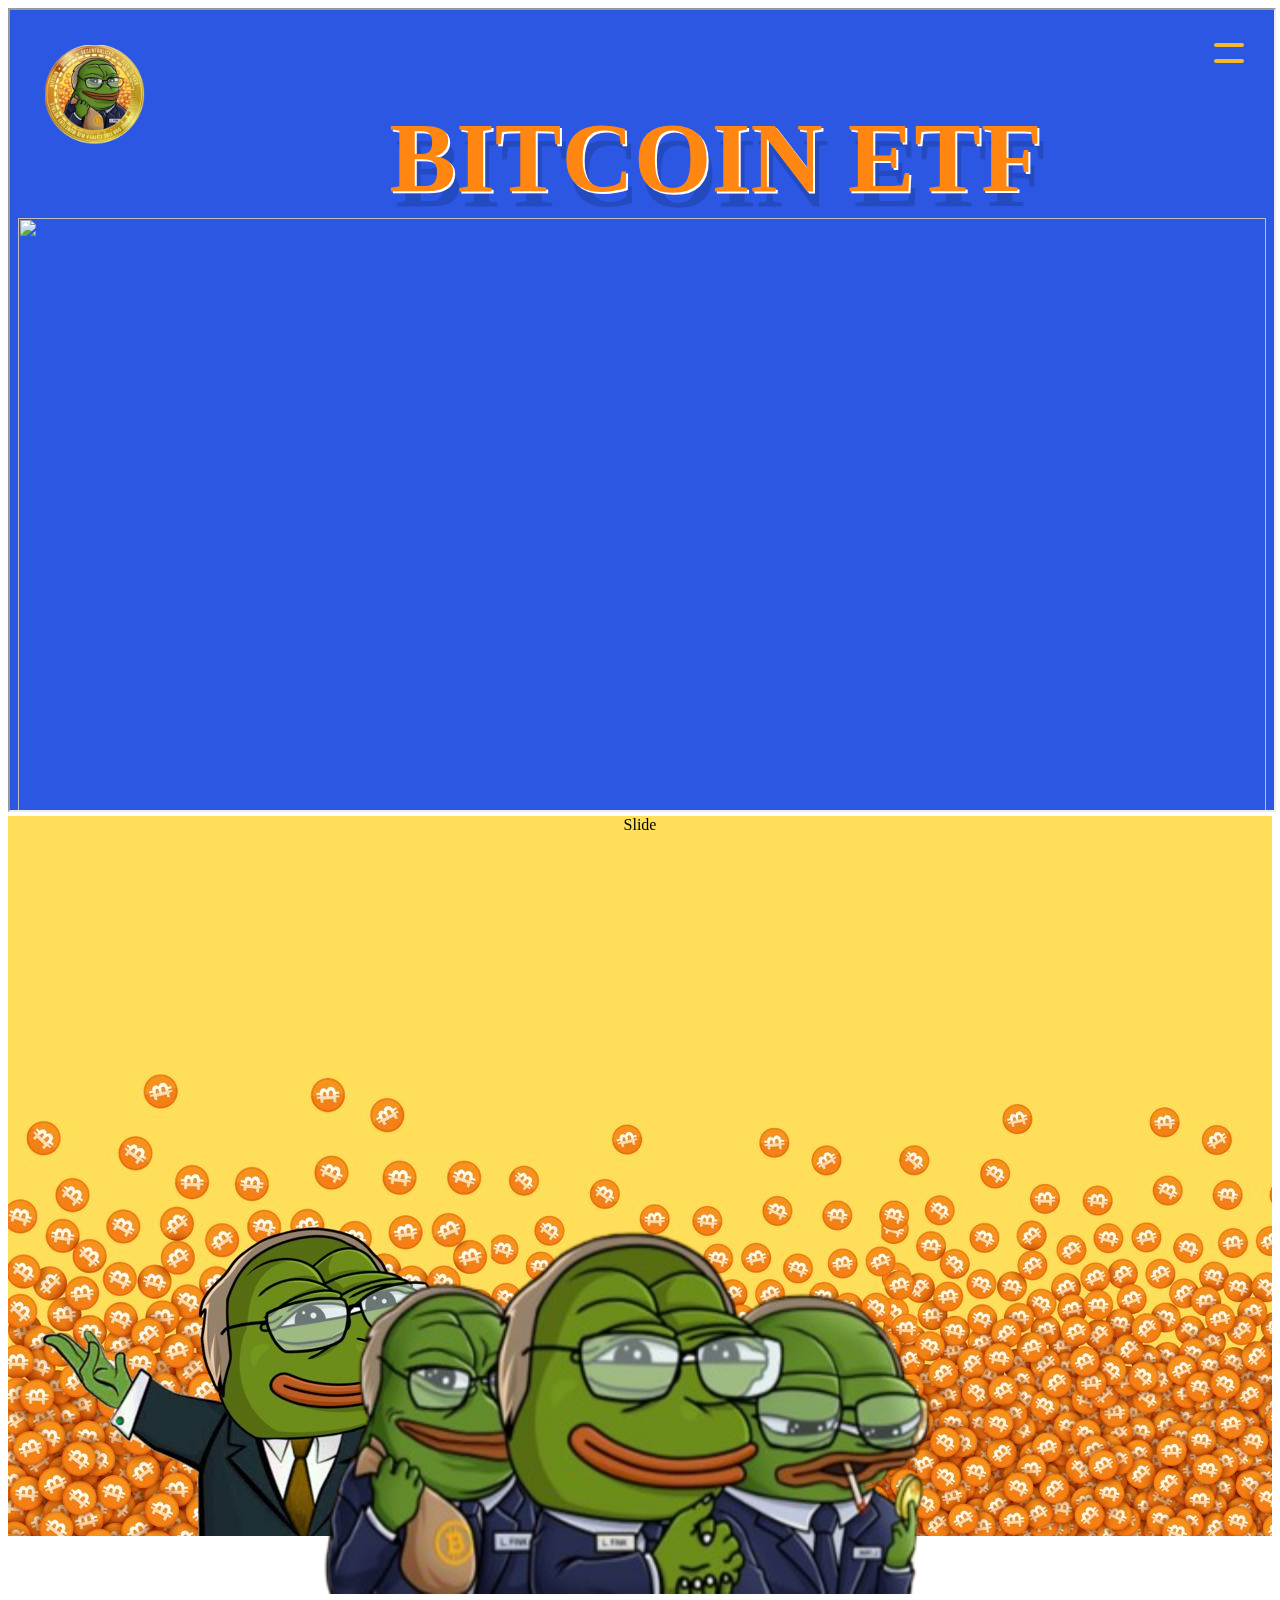
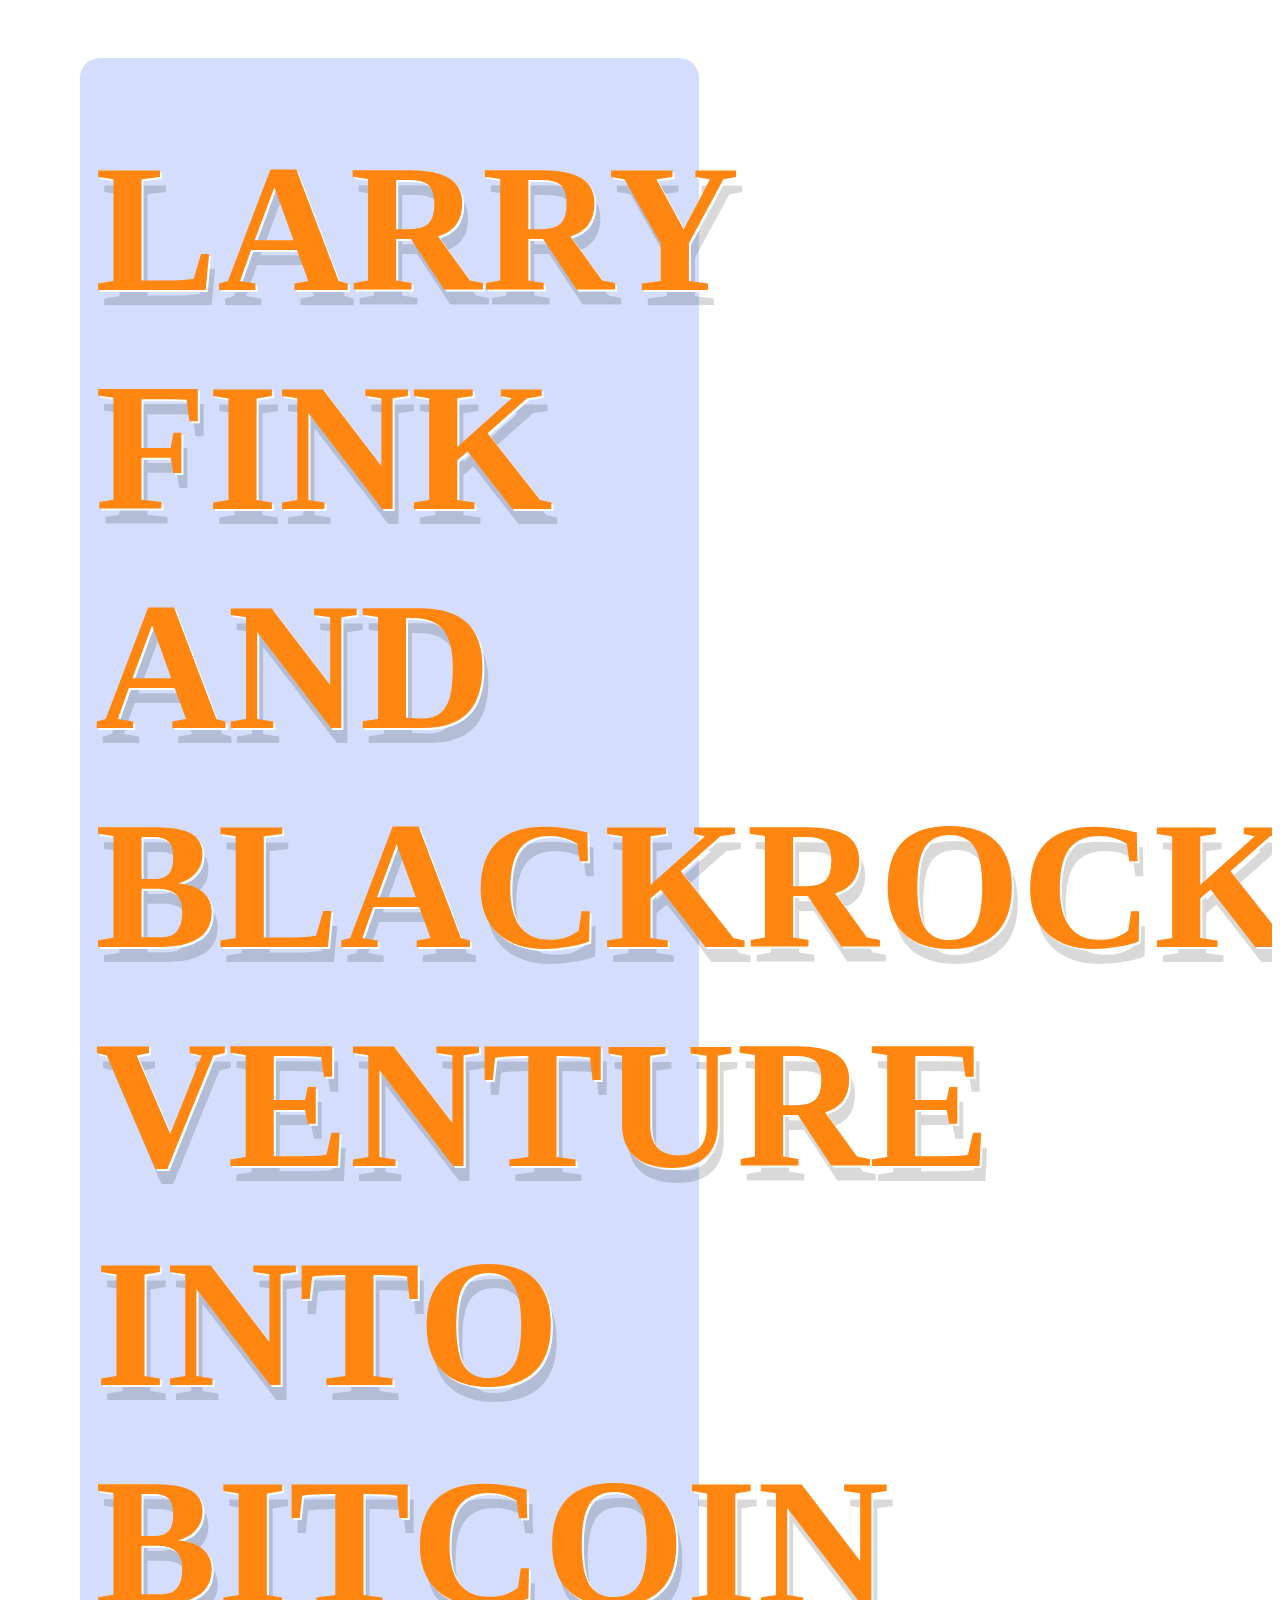
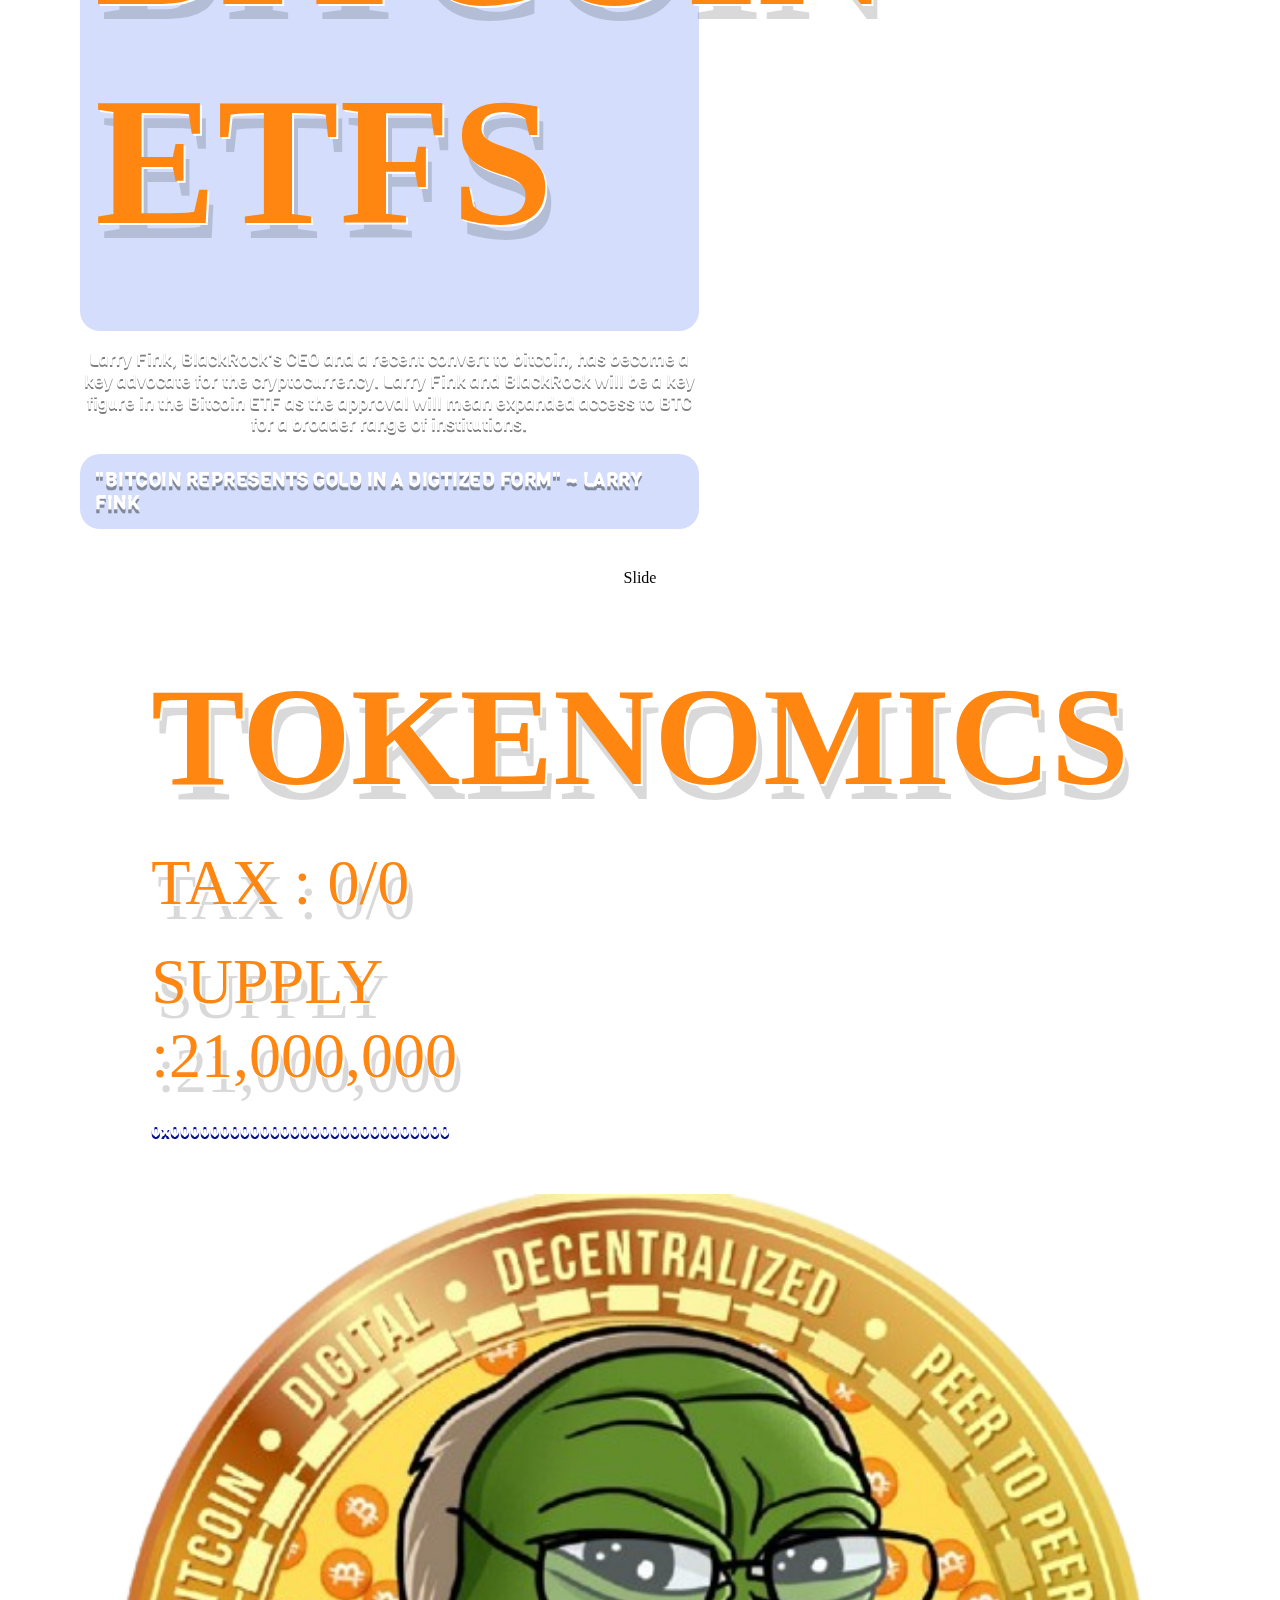
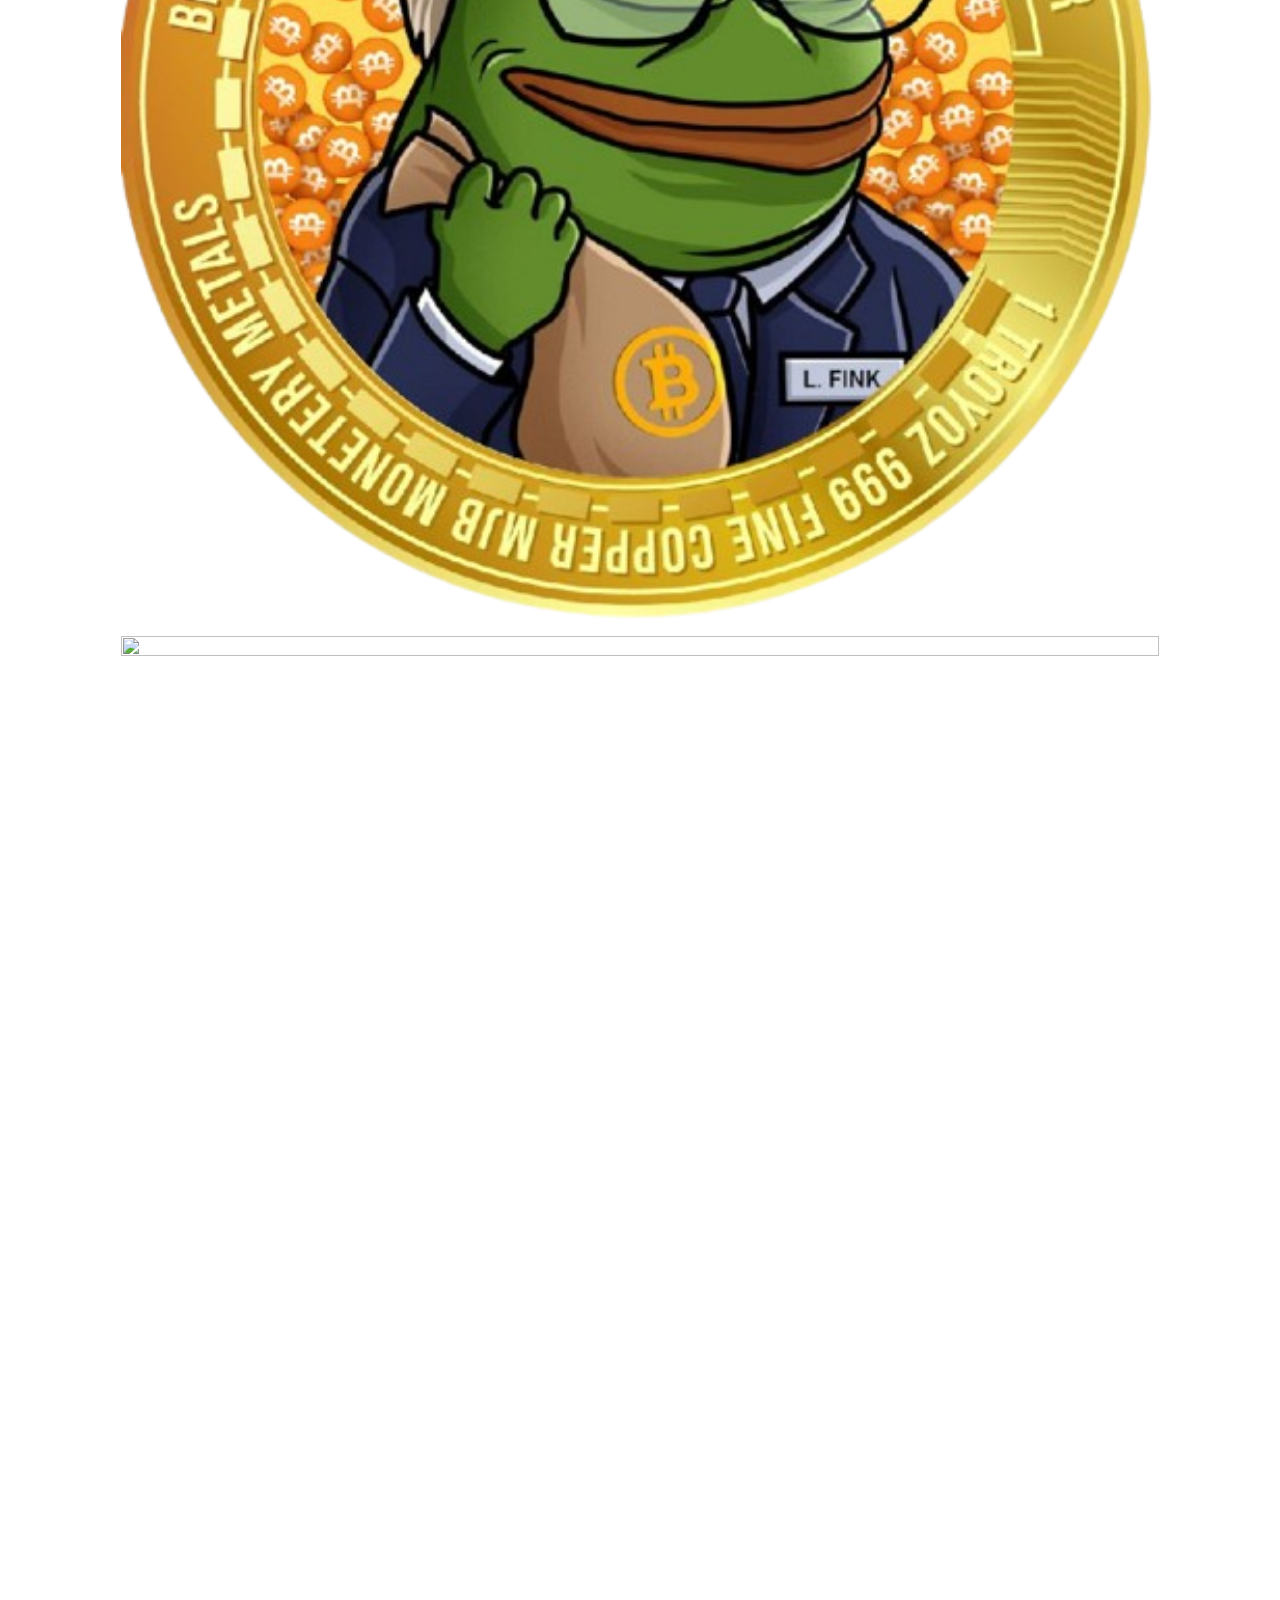
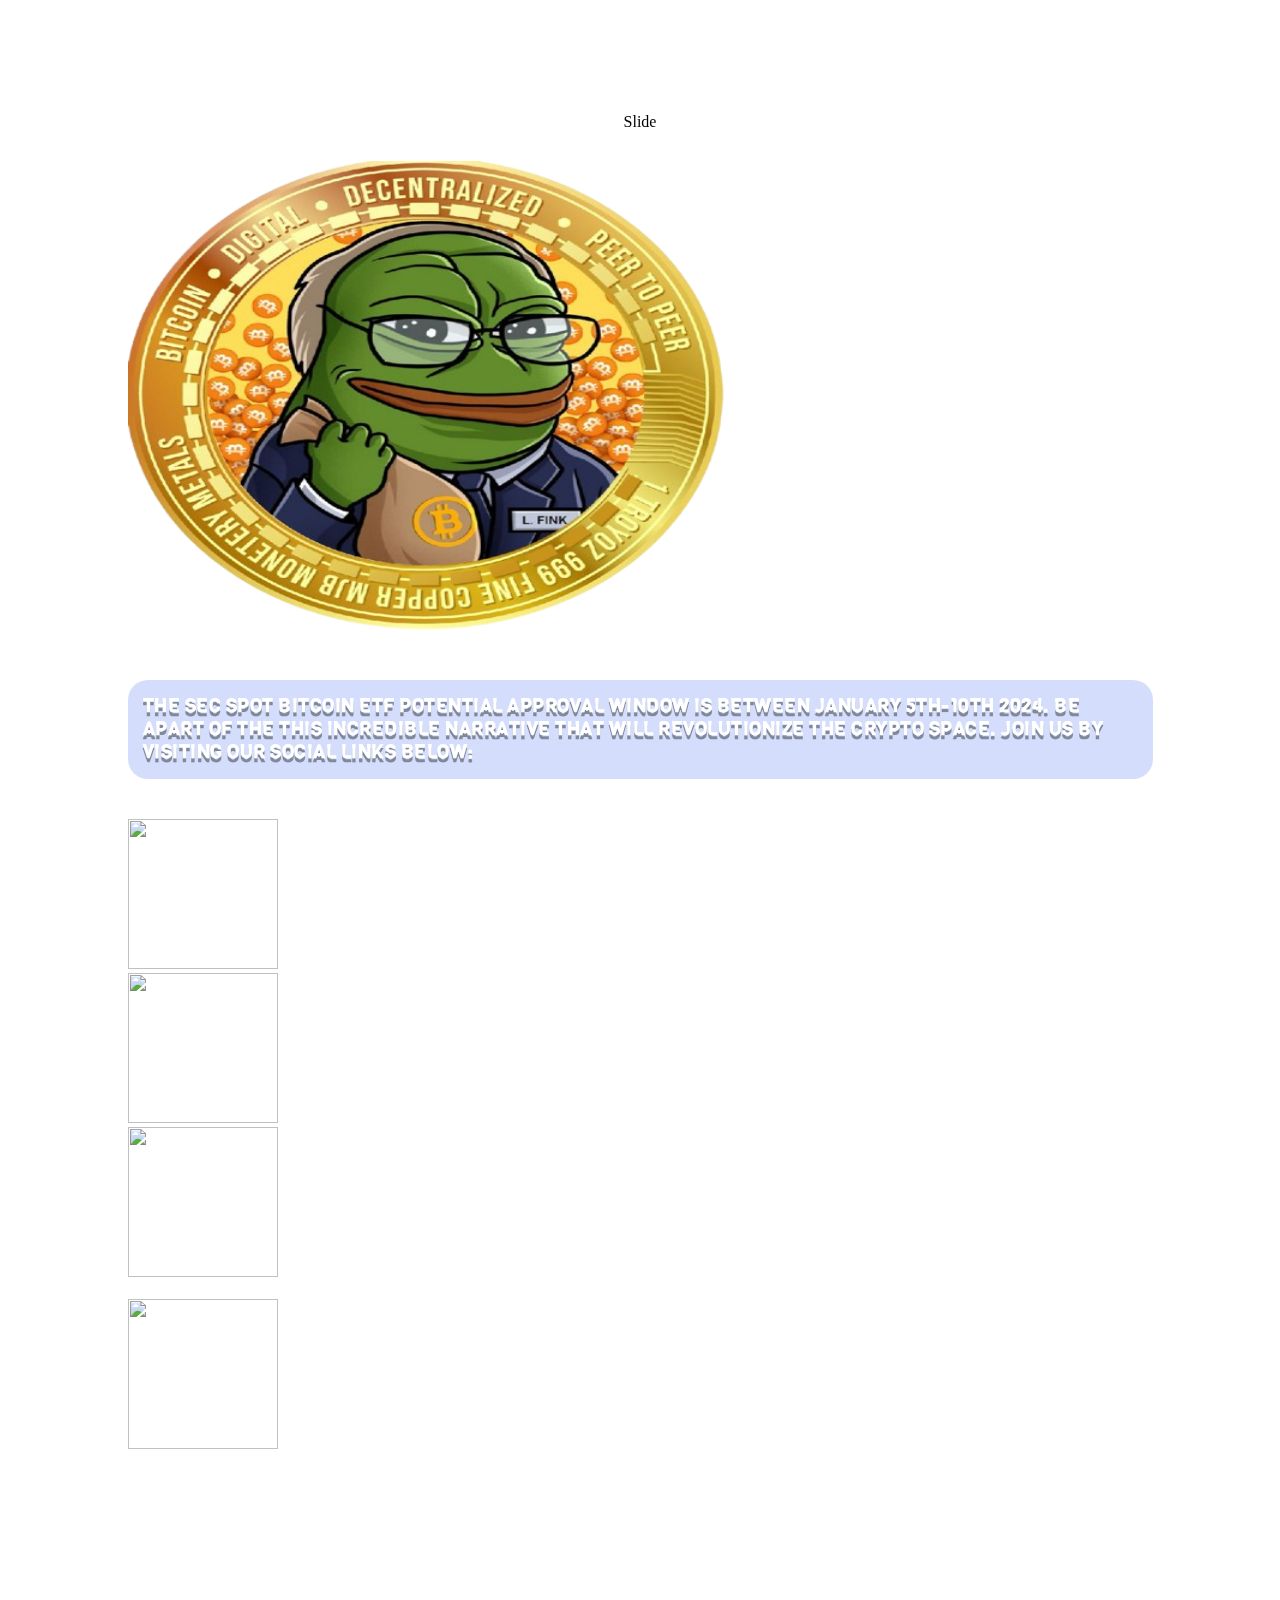
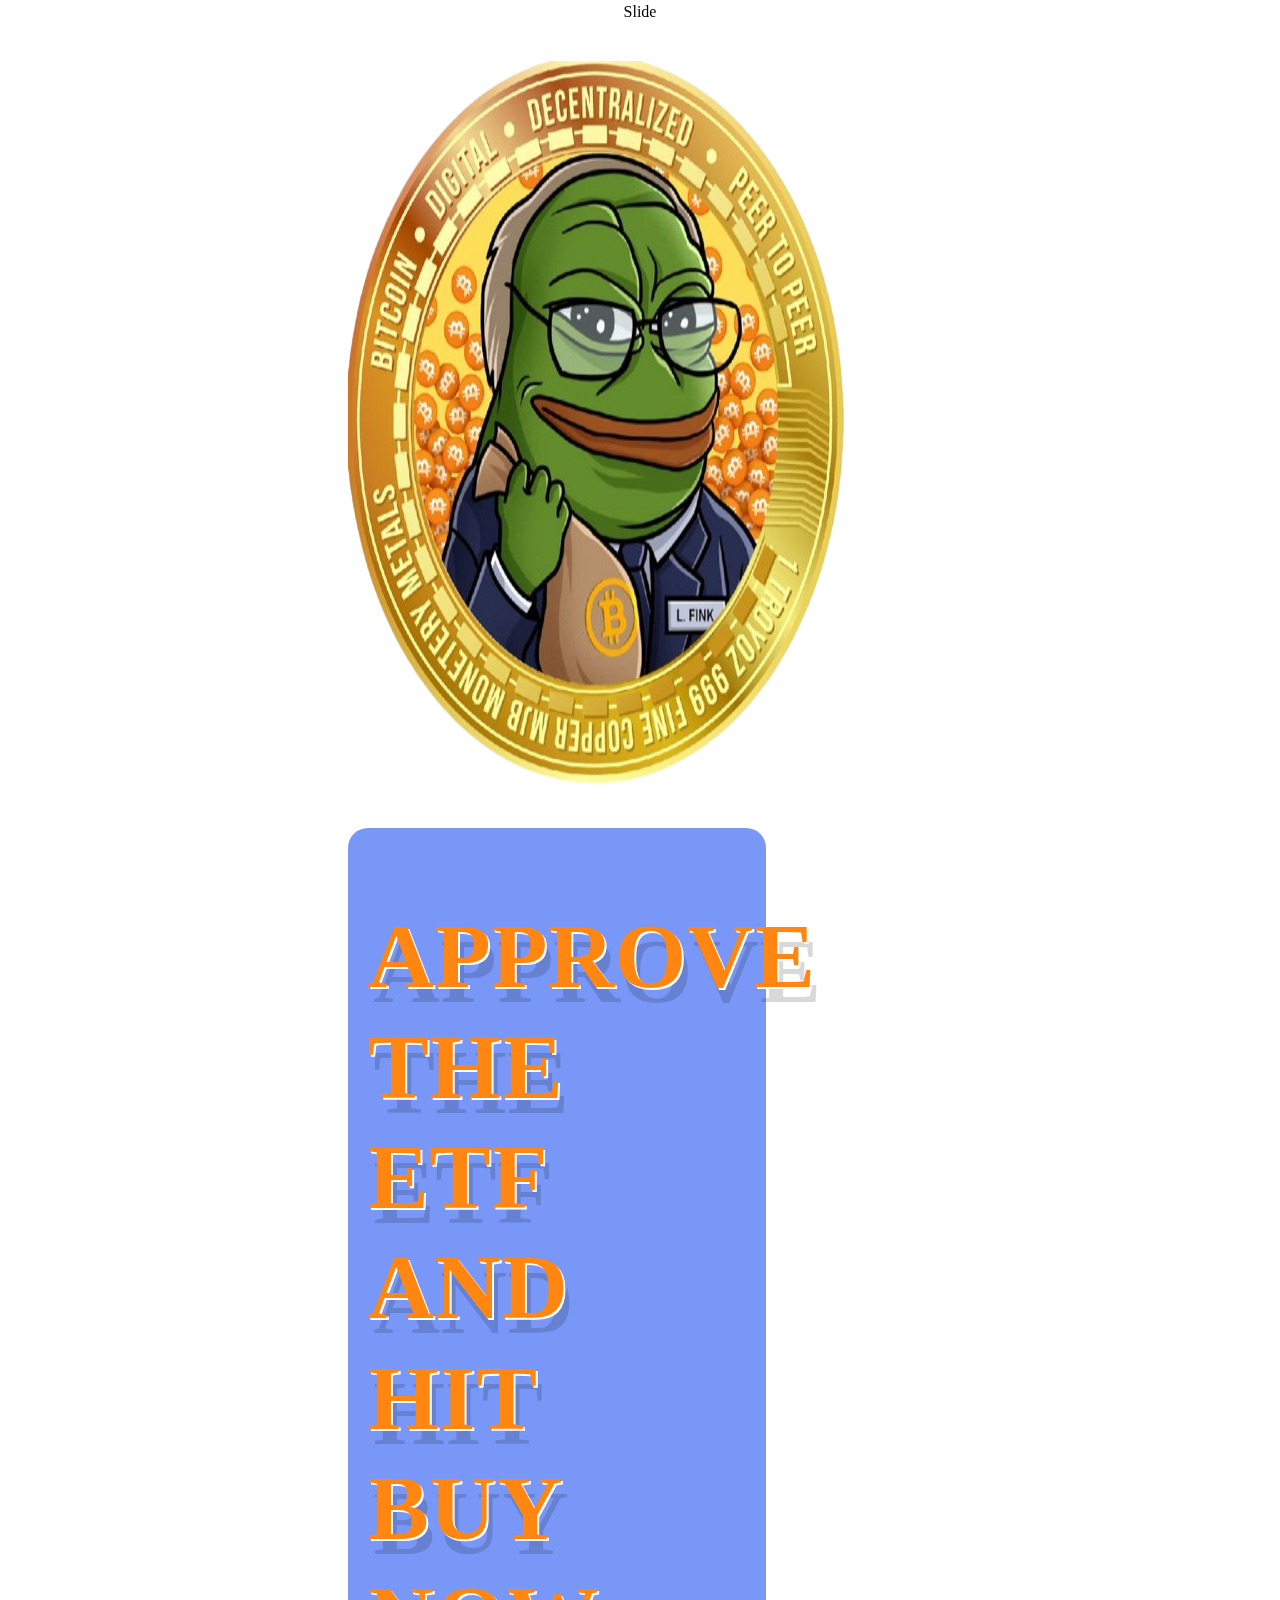
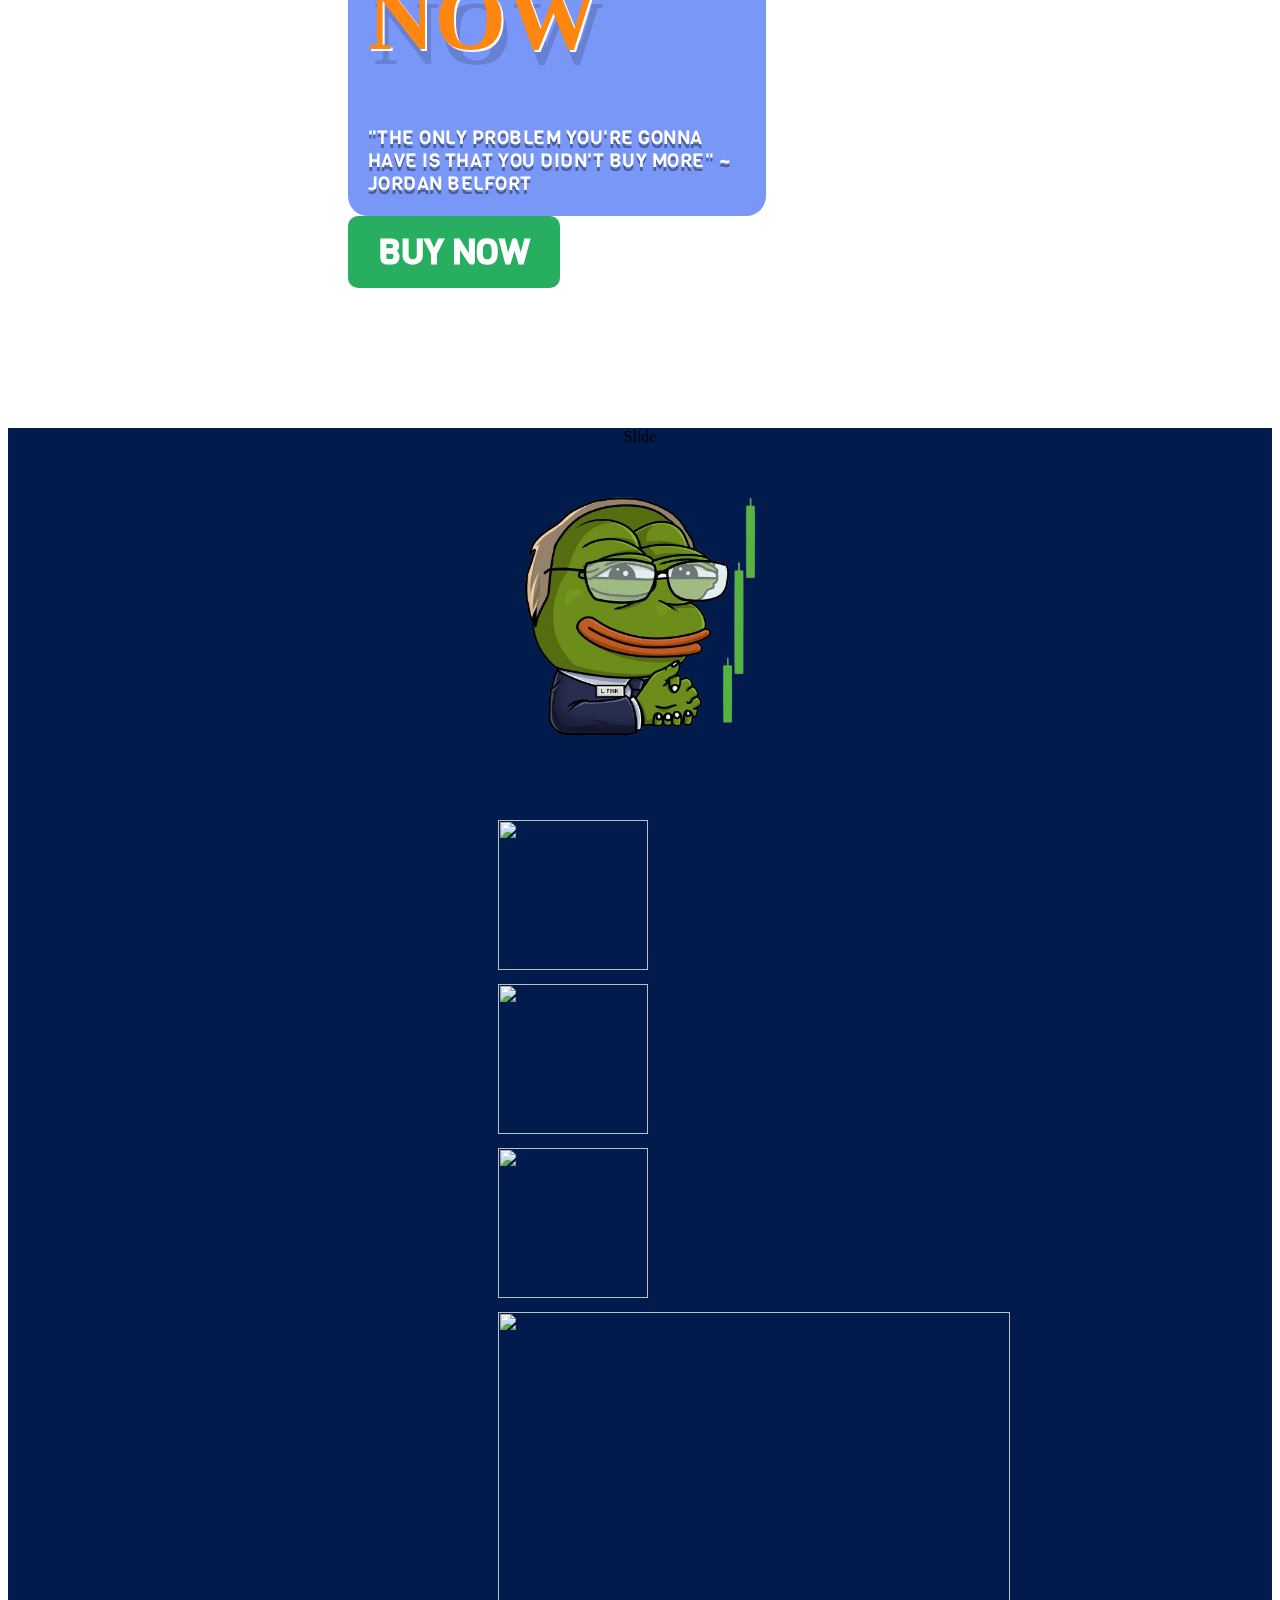
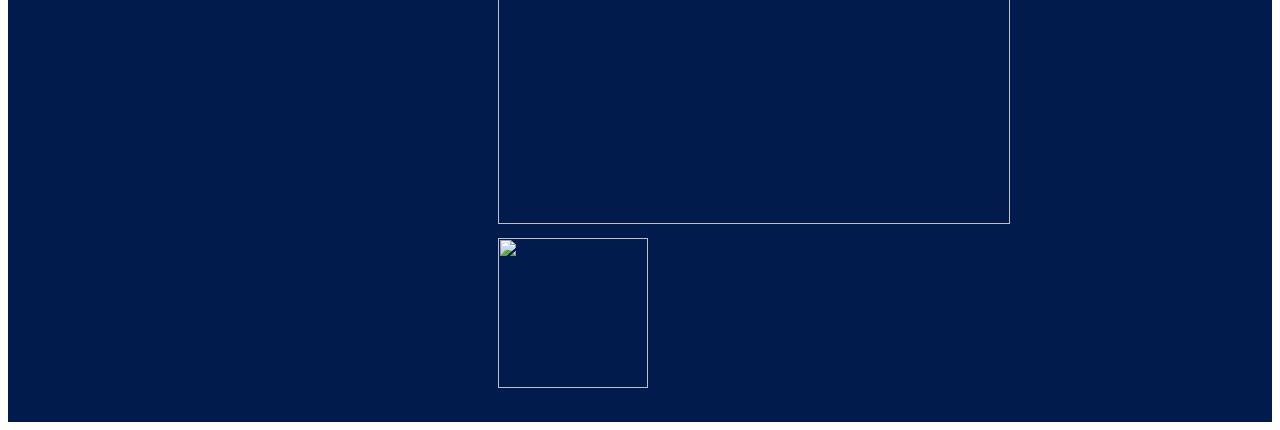
==== commit 1cf66f4a: "changes content" ====
--- a/index.html
+++ b/index.html
@@ -2987,16 +2987,9 @@
                                                       style="display: block"
                                                     >
                                                       <p>
-                                                        Larry Fink, BlackRock's
-                                                        CEO and a recent convert
-                                                        to bitcoin, has become a
-                                                        key advocate for the
-                                                        cryptocurrency.
-                                                        BlackRock surprised the
-                                                        market by applying for a
-                                                        bitcoin ETF, seen as a
-                                                        vital step for wider
-                                                        institutional exposure.
+                                                        Larry Fink, BlackRock's CEO and a recent convert to bitcoin, has become a key advocate for the cryptocurrency. 
+
+Larry Fink and BlackRock will be a key figure in the Bitcoin ETF as the approval will mean expanded access to BTC for a broader range of institutions.
                                                       </p>
                                                       <p></p>
                                                     </div>
@@ -3194,11 +3187,7 @@
                                                       class="n2-font-2ca30a45a8df3277025c1f86d9a0a058-hover n2-style-405ef6bd1c949b596a8c2ba26098f628-heading n2-ss-item-content n2-ss-text n2-ow"
                                                       style="display: block"
                                                     >
-                                                      IF WE CAN CREATE MORE
-                                                      TOKENIZATION AND
-                                                      SECURITIES - THAT'S WHAT
-                                                      BITCOIN IS -IT COULD
-                                                      REVOLUTIONIZE FINANCE
+                                                    "Bitcoin represents gold in a digtized form" ~ Larry Fink
                                                     </div>
                                                   </div>
                                                 </div>
@@ -3462,7 +3451,7 @@
                                                         display: block;
                                                       "
                                                     >
-                                                      Supply :10M
+                                                      Supply :21,000,000
                                                     </span>
                                                     <div
                                                       id="n2-ss-3item5"
@@ -3728,15 +3717,9 @@
                                               margin: 40px 0;
                                             "
                                           >
-                                            BlackRock Bitcoin ETFis the latest
-                                            evolution in the world of digital
-                                            collectibles, offering a unique and
-                                            immersive experience for collectors
-                                            and enthusiasts alike. With BITCOIN
-                                            ETF , you have the opportunity to
-                                            own a piece of history and be part
-                                            of a vibrant and passionate
-                                            community.
+                                          The SEC spot Bitcoin ETF potential approval window is between January 5th-10th 2024. Be apart of the this incredible narrative that will revolutionize the crypto space. 
+
+                                          Join us by visiting our social links below:
                                           </div>
                                         </div>
                                         <div
@@ -4338,19 +4321,7 @@
                                                           hit BUY NOW
                                                         </span>
                                                       </h6>
-                                                      Are you ready to dive into
-                                                      a world where the
-                                                      extraordinary becomes the
-                                                      norm? Join us on this
-                                                      exhilarating journey and
-                                                      be a part of the
-                                                      revolution. BlackRock
-                                                      Bitcoin ETFis the future,
-                                                      and it's waiting for you.
-                                                      Get ready to rewrite the
-                                                      rules, redefine your
-                                                      limits, and become a
-                                                      legend.
+                                                      "The only problem you're gonna have is that you didn't buy more" ~ Jordan Belfort
                                                     </div>
                                                   </div>
                                                   <div
--- a/custom.css
+++ b/custom.css
@@ -32,7 +32,7 @@
 }
 img.pos_img {
   position: absolute;
-  top: 42%;
+  top: 71%;
   left: 242%;
 }
 
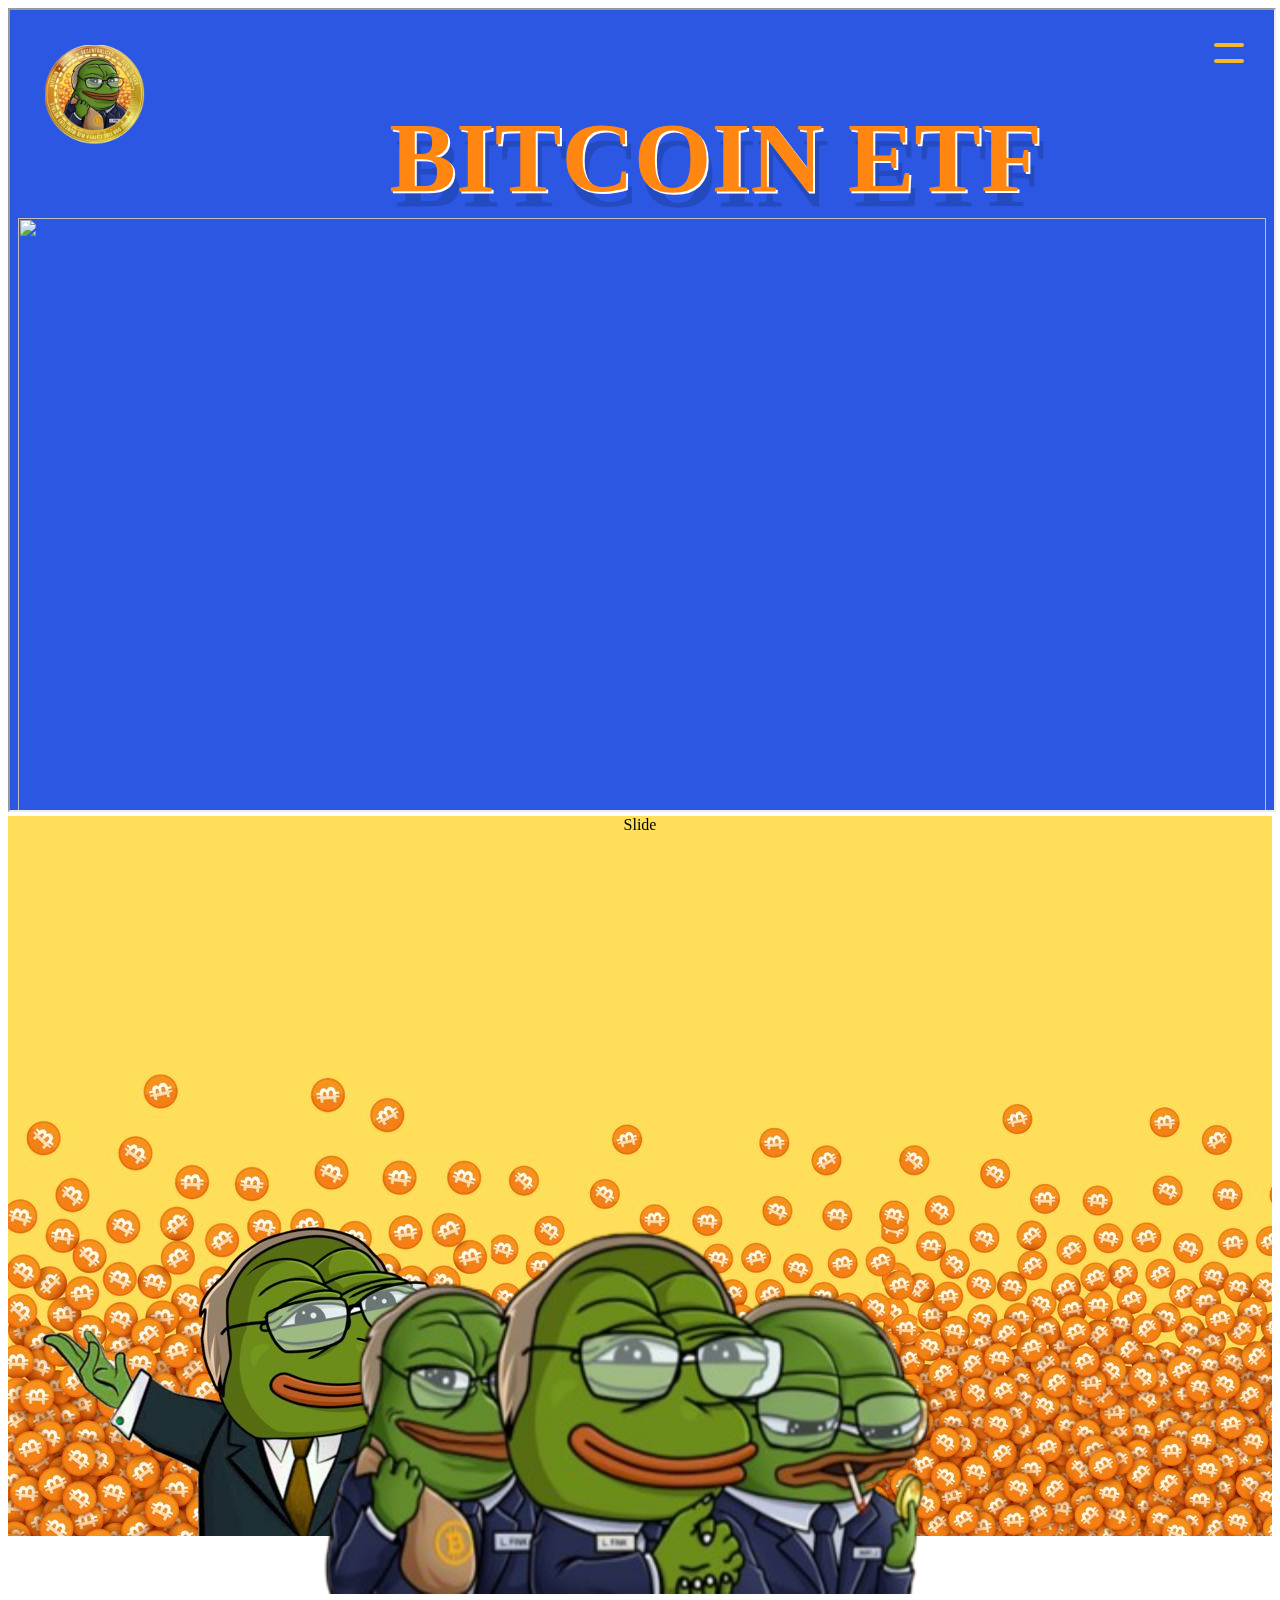
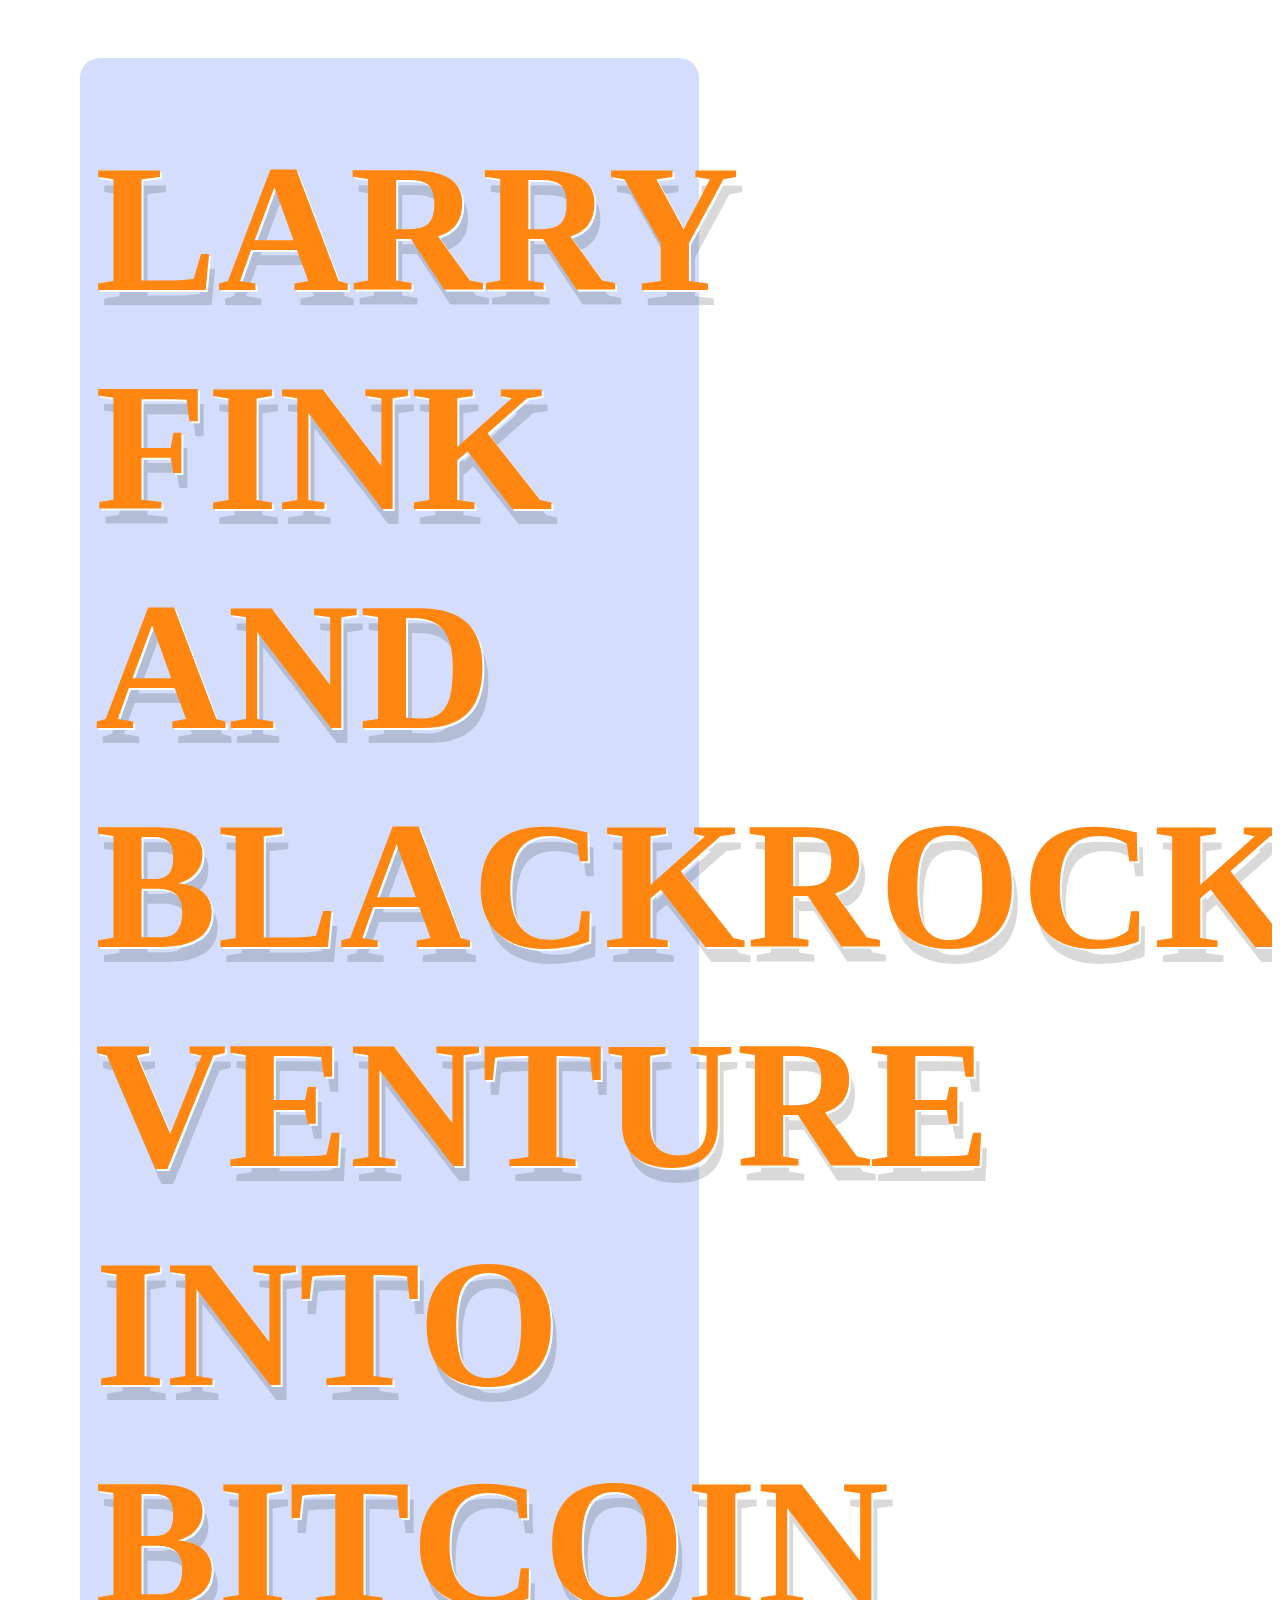
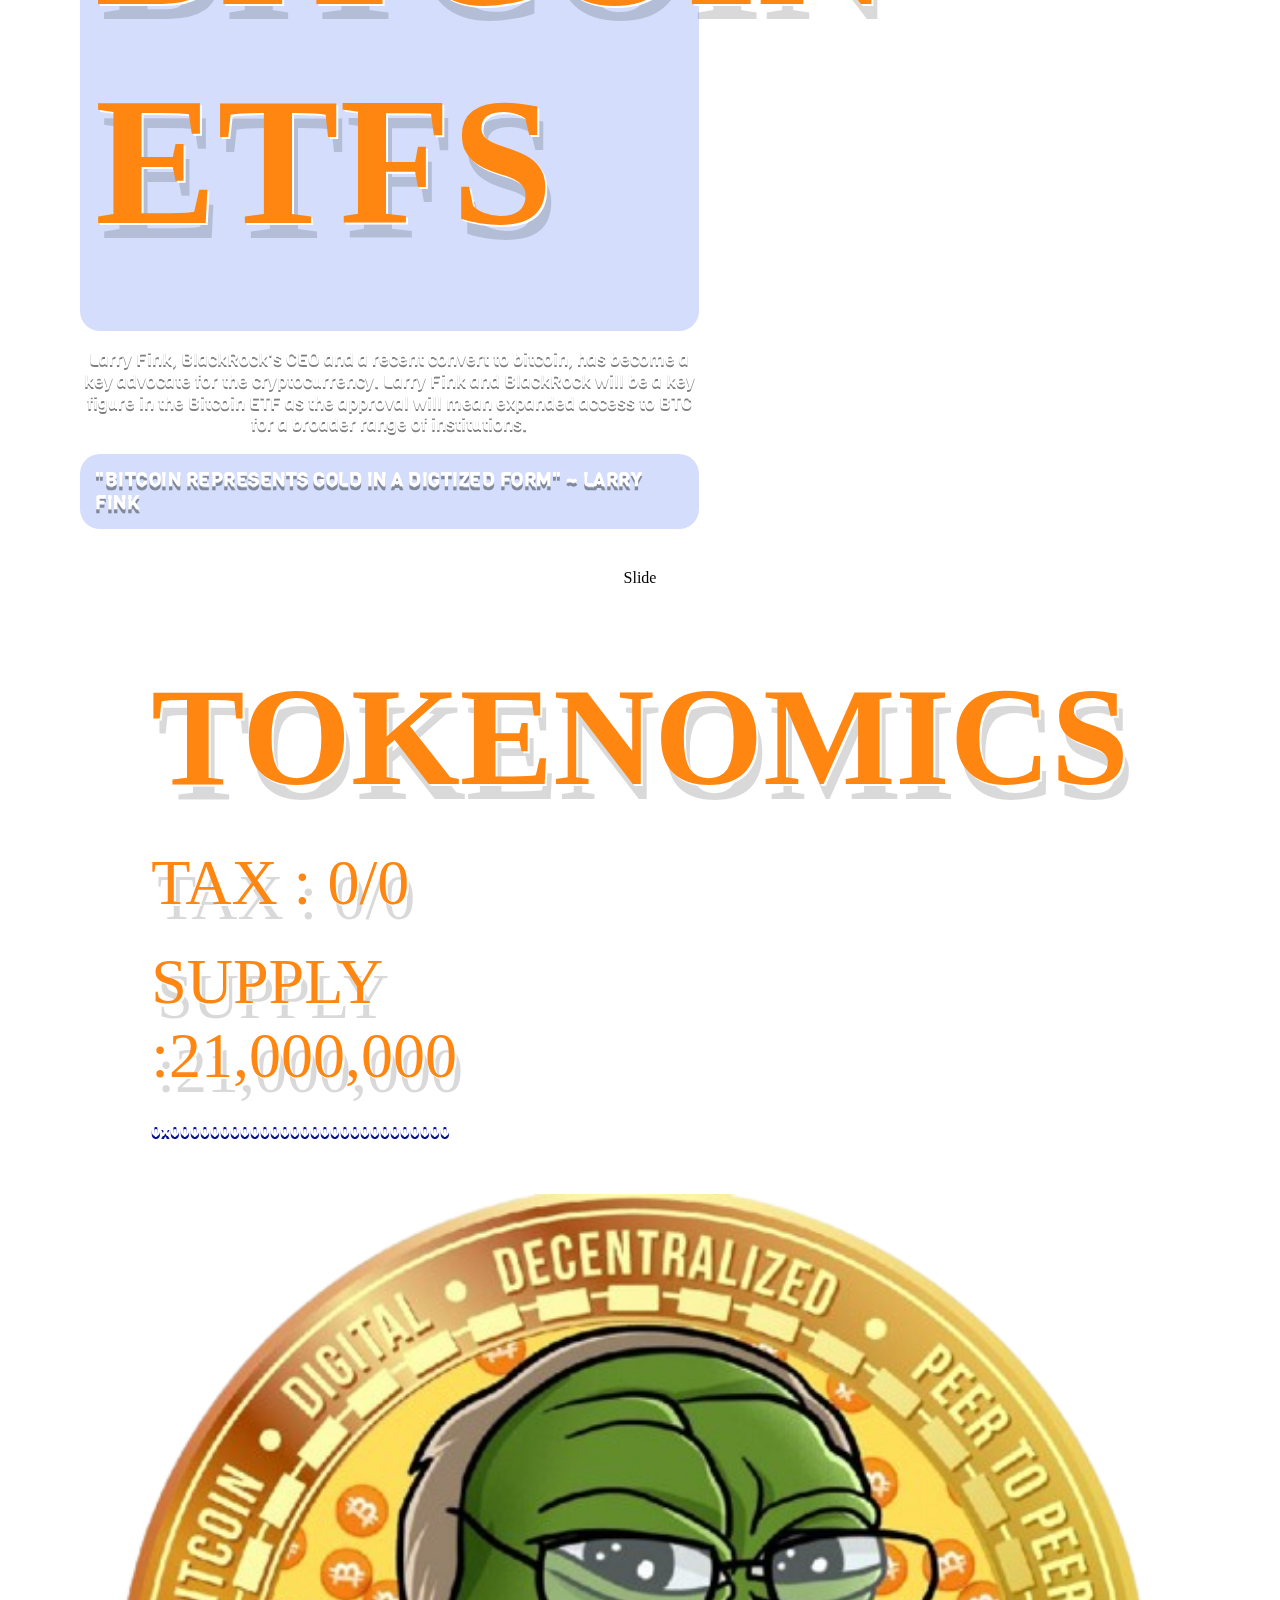
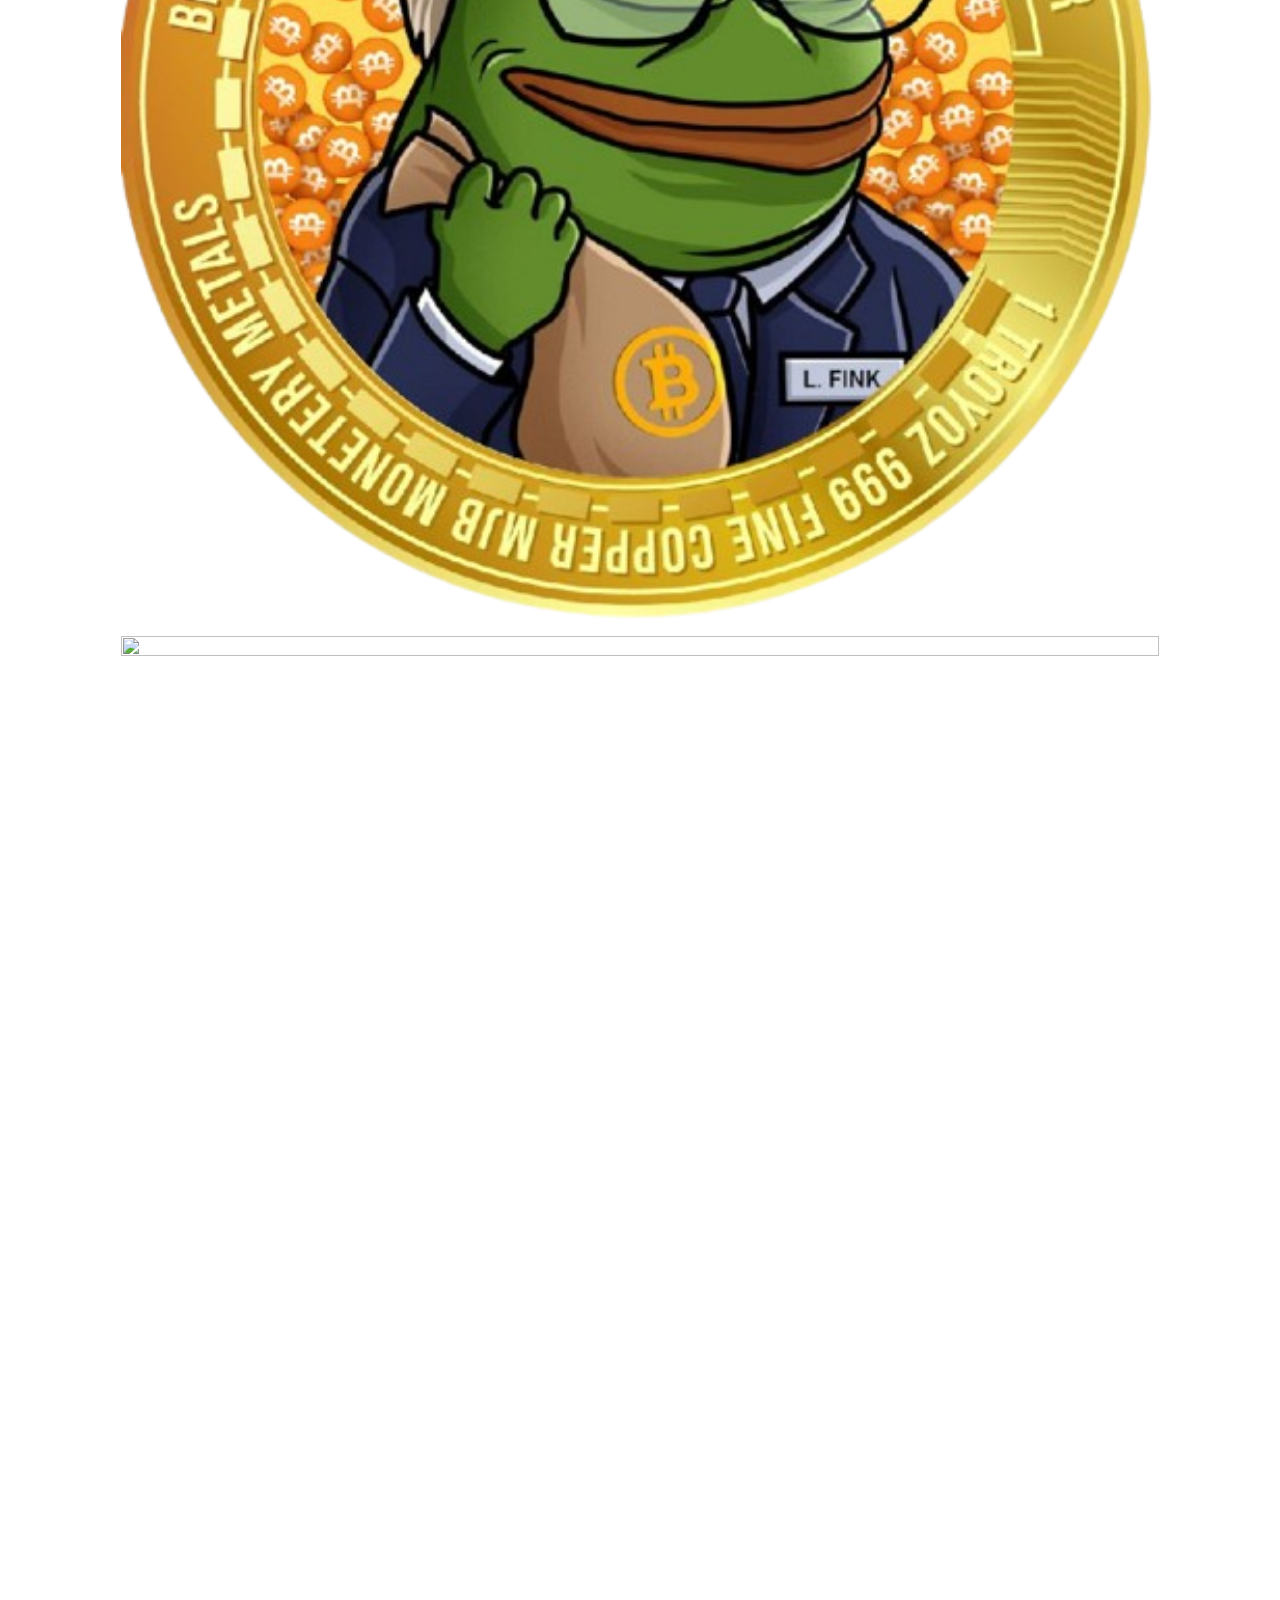
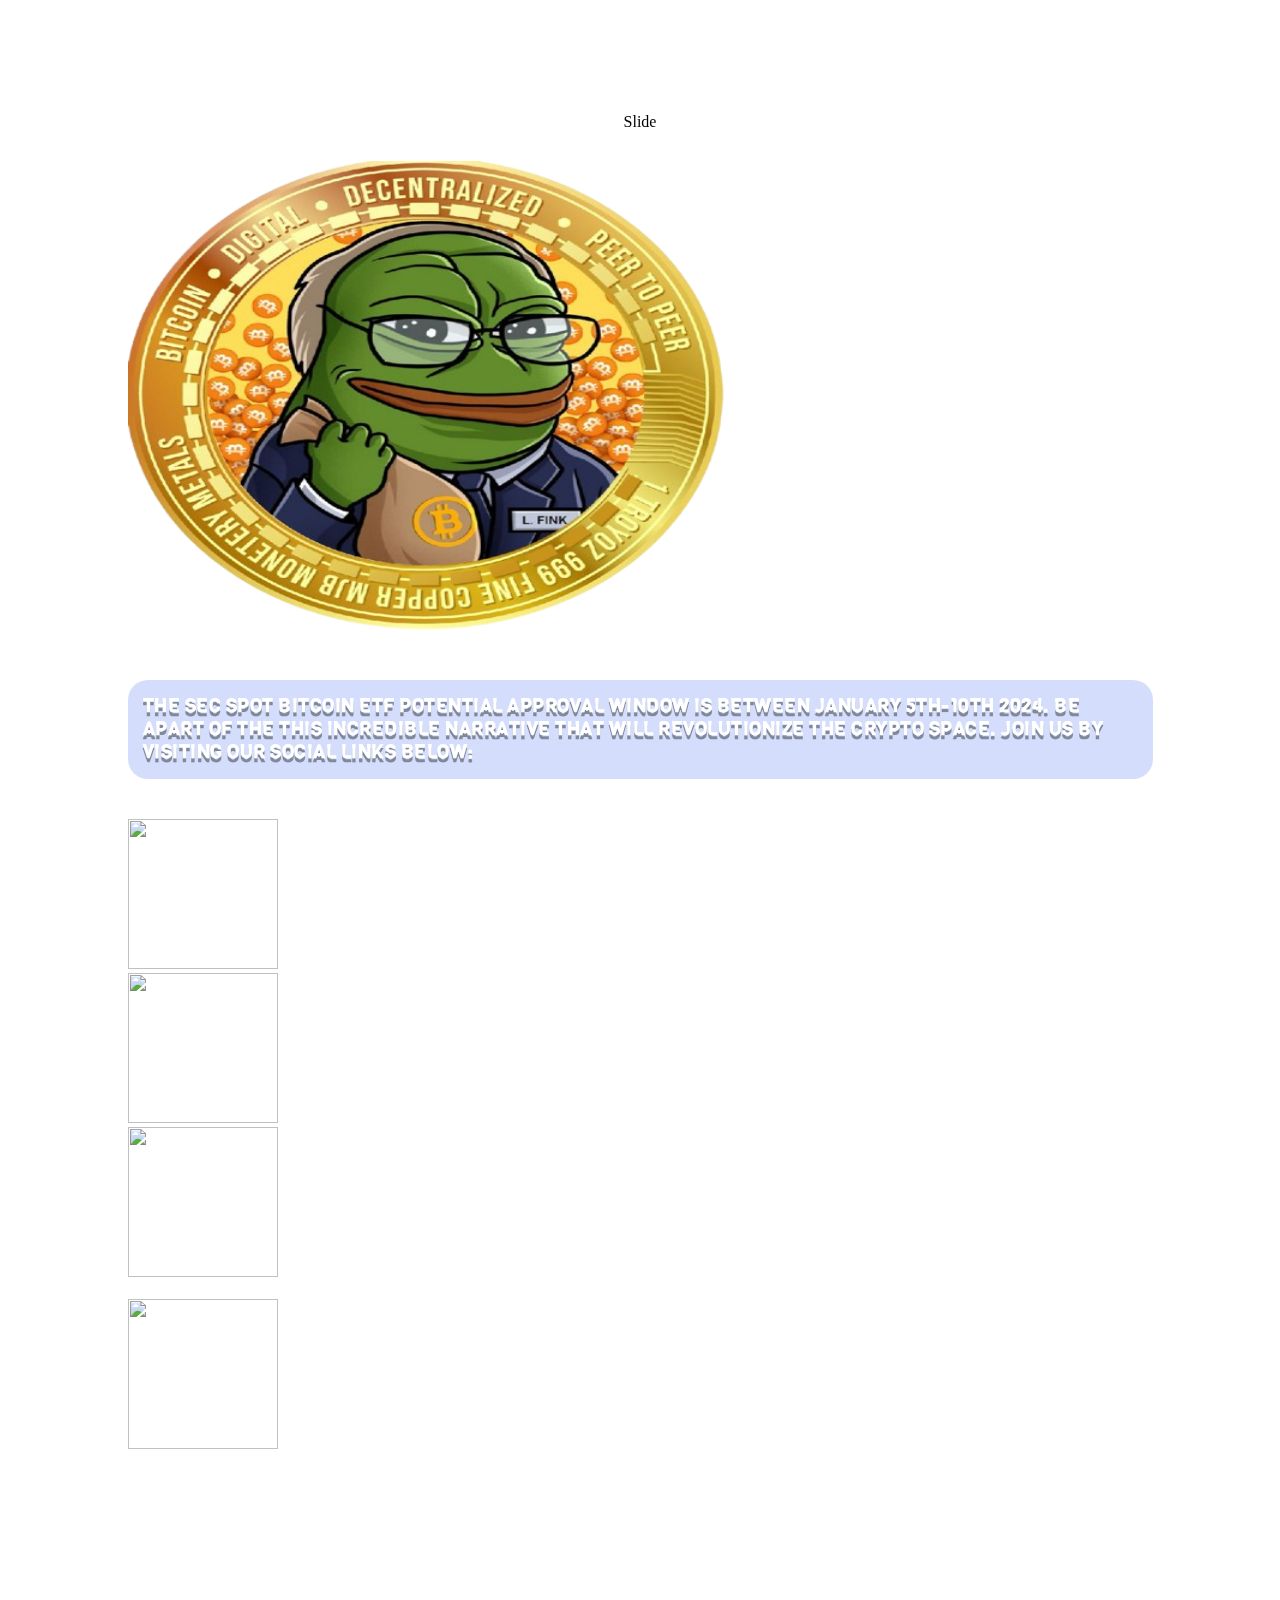
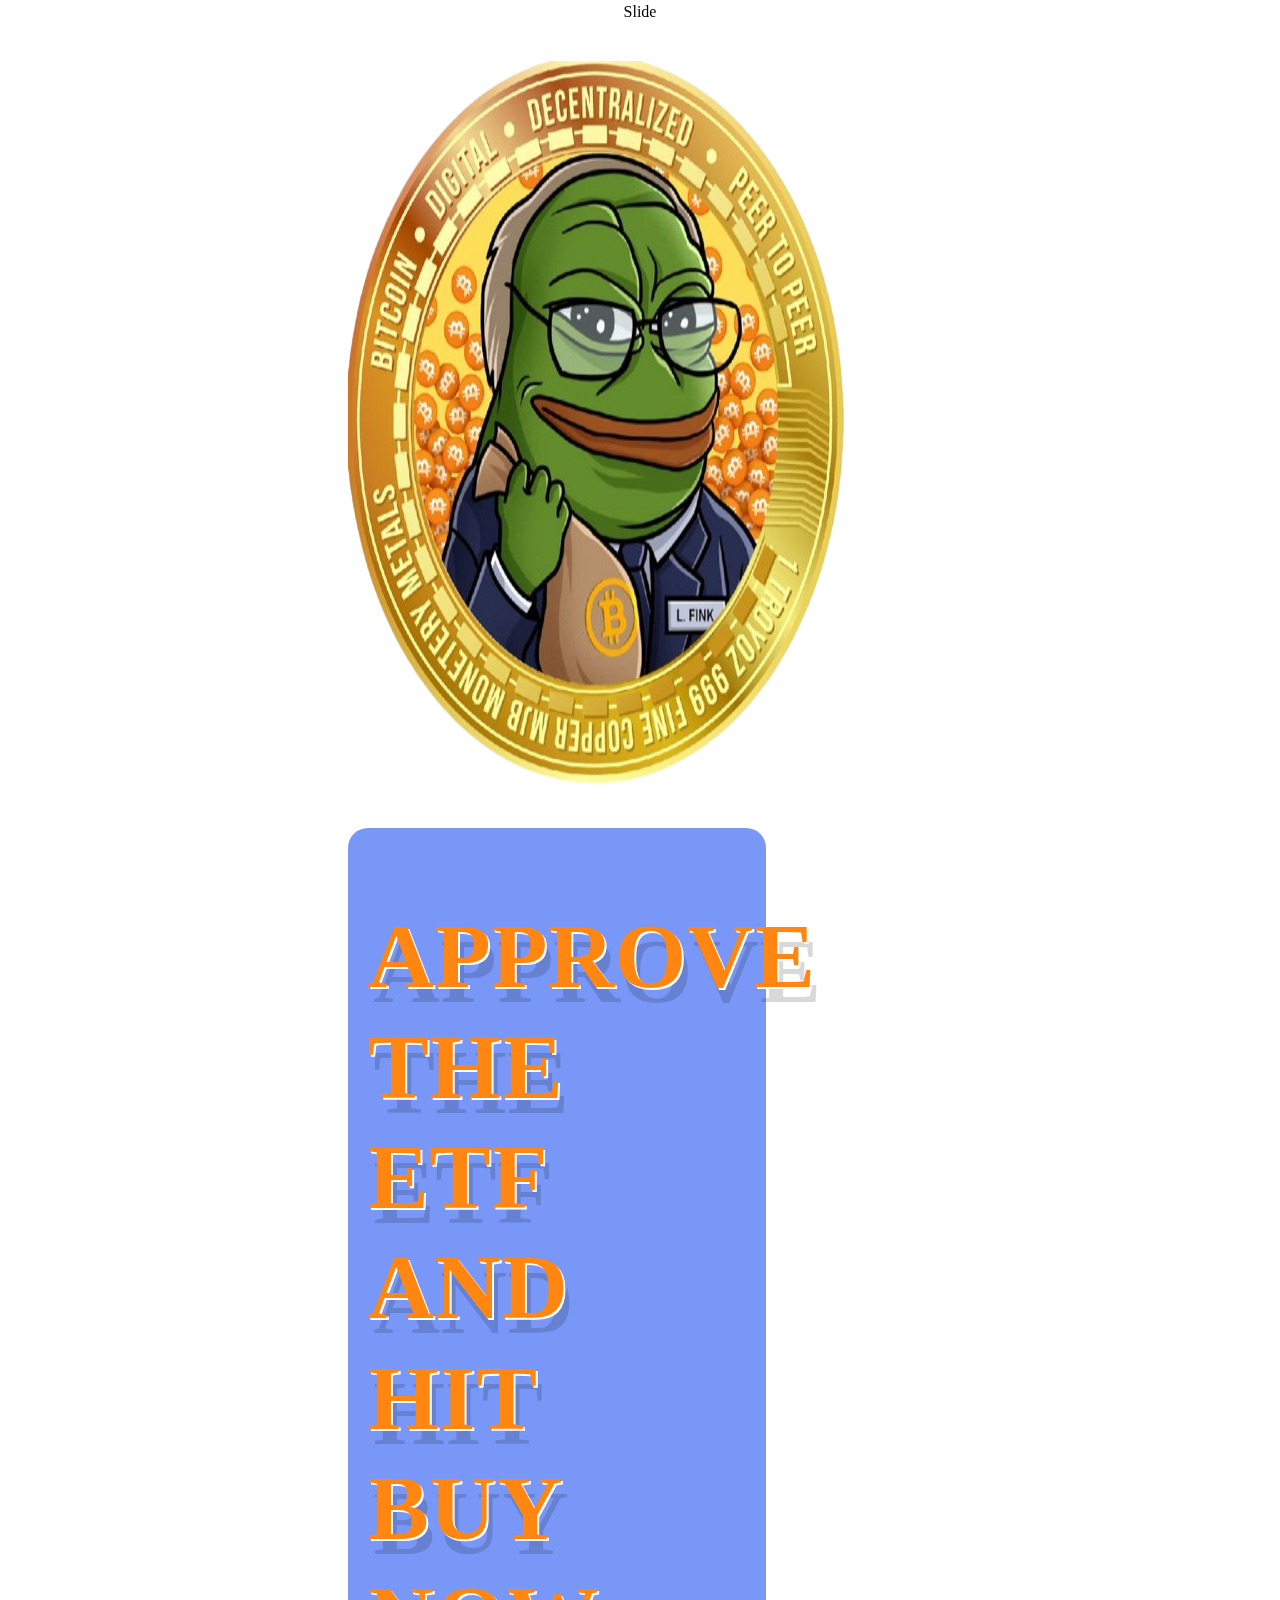
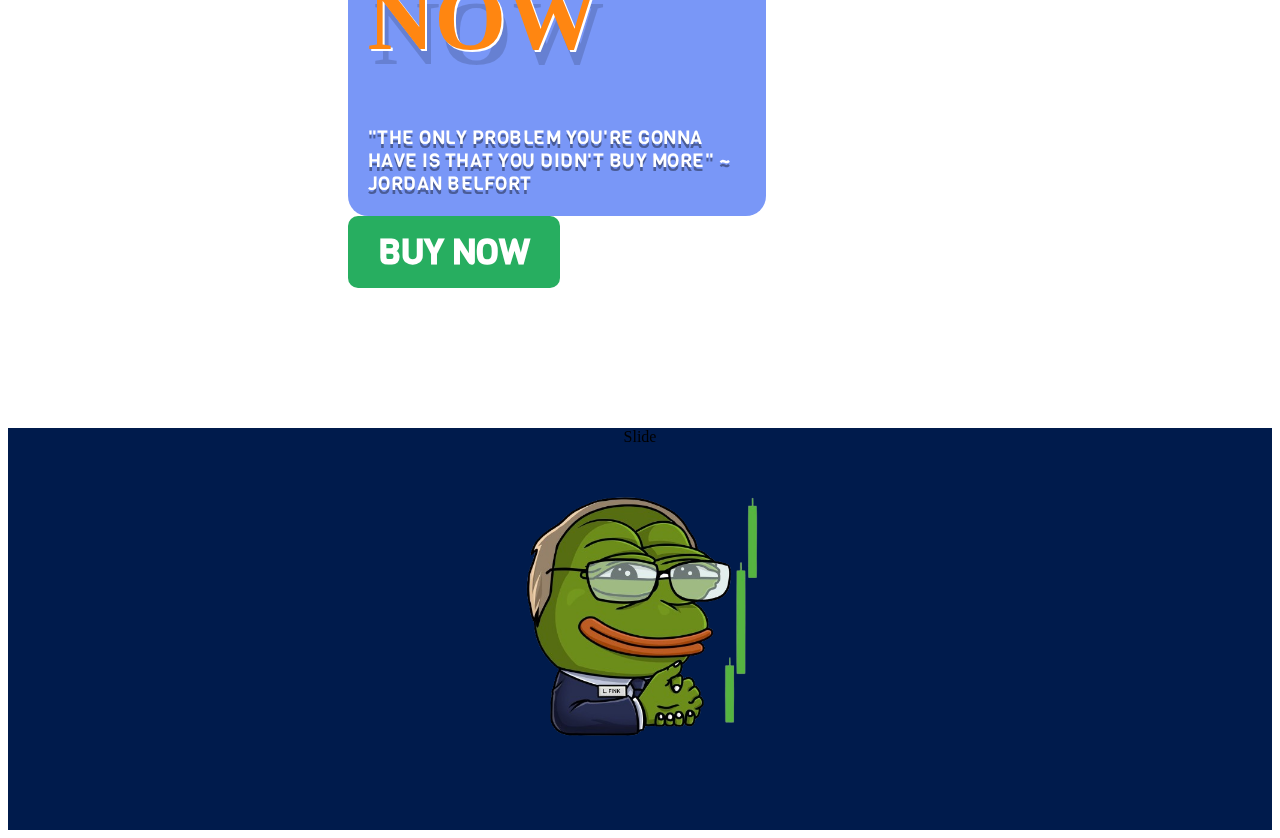
==== commit 9f3fe2bb: "Add files via upload" ====
--- a/index.html
+++ b/index.html
@@ -19,7 +19,7 @@
     />
     <link href="/" rel="mask-icon" color="#000" />
     <link
-      href="/templates/cassiopeia/favicon.ico"
+      href="/images/Asset6.png"
       rel="shortcut icon"
       type="image/vnd.microsoft.icon"
     />
@@ -622,8 +622,8 @@
         border-color: RGBA(255, 255, 255, 1);
       }
       div#n2-ss-3 .n2-ss-slider-1 {
-        background-image: linear-gradient(#000000cf, #000000b9),
-          URL(/images/limo.jpeg);
+        background-image: linear-gradient(#00000017, #0000005a),
+          URL(/images/tkn.gif);
       }
       div#n2-ss-3 .n2-ss-slide-limiter {
         max-width: 1200px;
@@ -2987,9 +2987,18 @@
                                                       style="display: block"
                                                     >
                                                       <p>
-                                                        Larry Fink, BlackRock's CEO and a recent convert to bitcoin, has become a key advocate for the cryptocurrency. 
-
-Larry Fink and BlackRock will be a key figure in the Bitcoin ETF as the approval will mean expanded access to BTC for a broader range of institutions.
+                                                        Larry Fink, BlackRock's
+                                                        CEO and a recent convert
+                                                        to bitcoin, has become a
+                                                        key advocate for the
+                                                        cryptocurrency. Larry
+                                                        Fink and BlackRock will
+                                                        be a key figure in the
+                                                        Bitcoin ETF as the
+                                                        approval will mean
+                                                        expanded access to BTC
+                                                        for a broader range of
+                                                        institutions.
                                                       </p>
                                                       <p></p>
                                                     </div>
@@ -3187,7 +3196,9 @@
                                                       class="n2-font-2ca30a45a8df3277025c1f86d9a0a058-hover n2-style-405ef6bd1c949b596a8c2ba26098f628-heading n2-ss-item-content n2-ss-text n2-ow"
                                                       style="display: block"
                                                     >
-                                                    "Bitcoin represents gold in a digtized form" ~ Larry Fink
+                                                      "Bitcoin represents gold
+                                                      in a digtized form" ~
+                                                      Larry Fink
                                                     </div>
                                                   </div>
                                                 </div>
@@ -3717,9 +3728,13 @@
                                               margin: 40px 0;
                                             "
                                           >
-                                          The SEC spot Bitcoin ETF potential approval window is between January 5th-10th 2024. Be apart of the this incredible narrative that will revolutionize the crypto space. 
-
-                                          Join us by visiting our social links below:
+                                            The SEC spot Bitcoin ETF potential
+                                            approval window is between January
+                                            5th-10th 2024. Be apart of the this
+                                            incredible narrative that will
+                                            revolutionize the crypto space. Join
+                                            us by visiting our social links
+                                            below:
                                           </div>
                                         </div>
                                         <div
@@ -4321,7 +4336,10 @@
                                                           hit BUY NOW
                                                         </span>
                                                       </h6>
-                                                      "The only problem you're gonna have is that you didn't buy more" ~ Jordan Belfort
+                                                      "The only problem you're
+                                                      gonna have is that you
+                                                      didn't buy more" ~ Jordan
+                                                      Belfort
                                                     </div>
                                                   </div>
                                                   <div
@@ -4508,7 +4526,7 @@
                                             /></picture>
                                           </div>
                                         </div>
-                                        <div
+                                        <!-- <div
                                           class="n2-ss-layer n2-ow n2-ss-layer--block n2-ss-has-self-align n-uc-1e948f04eafa3"
                                           data-pm="normal"
                                           data-sstype="row"
@@ -4686,7 +4704,7 @@
                                               </div>
                                             </div>
                                           </div>
-                                        </div>
+                                        </div> -->
                                       </div>
                                     </div>
                                   </div>
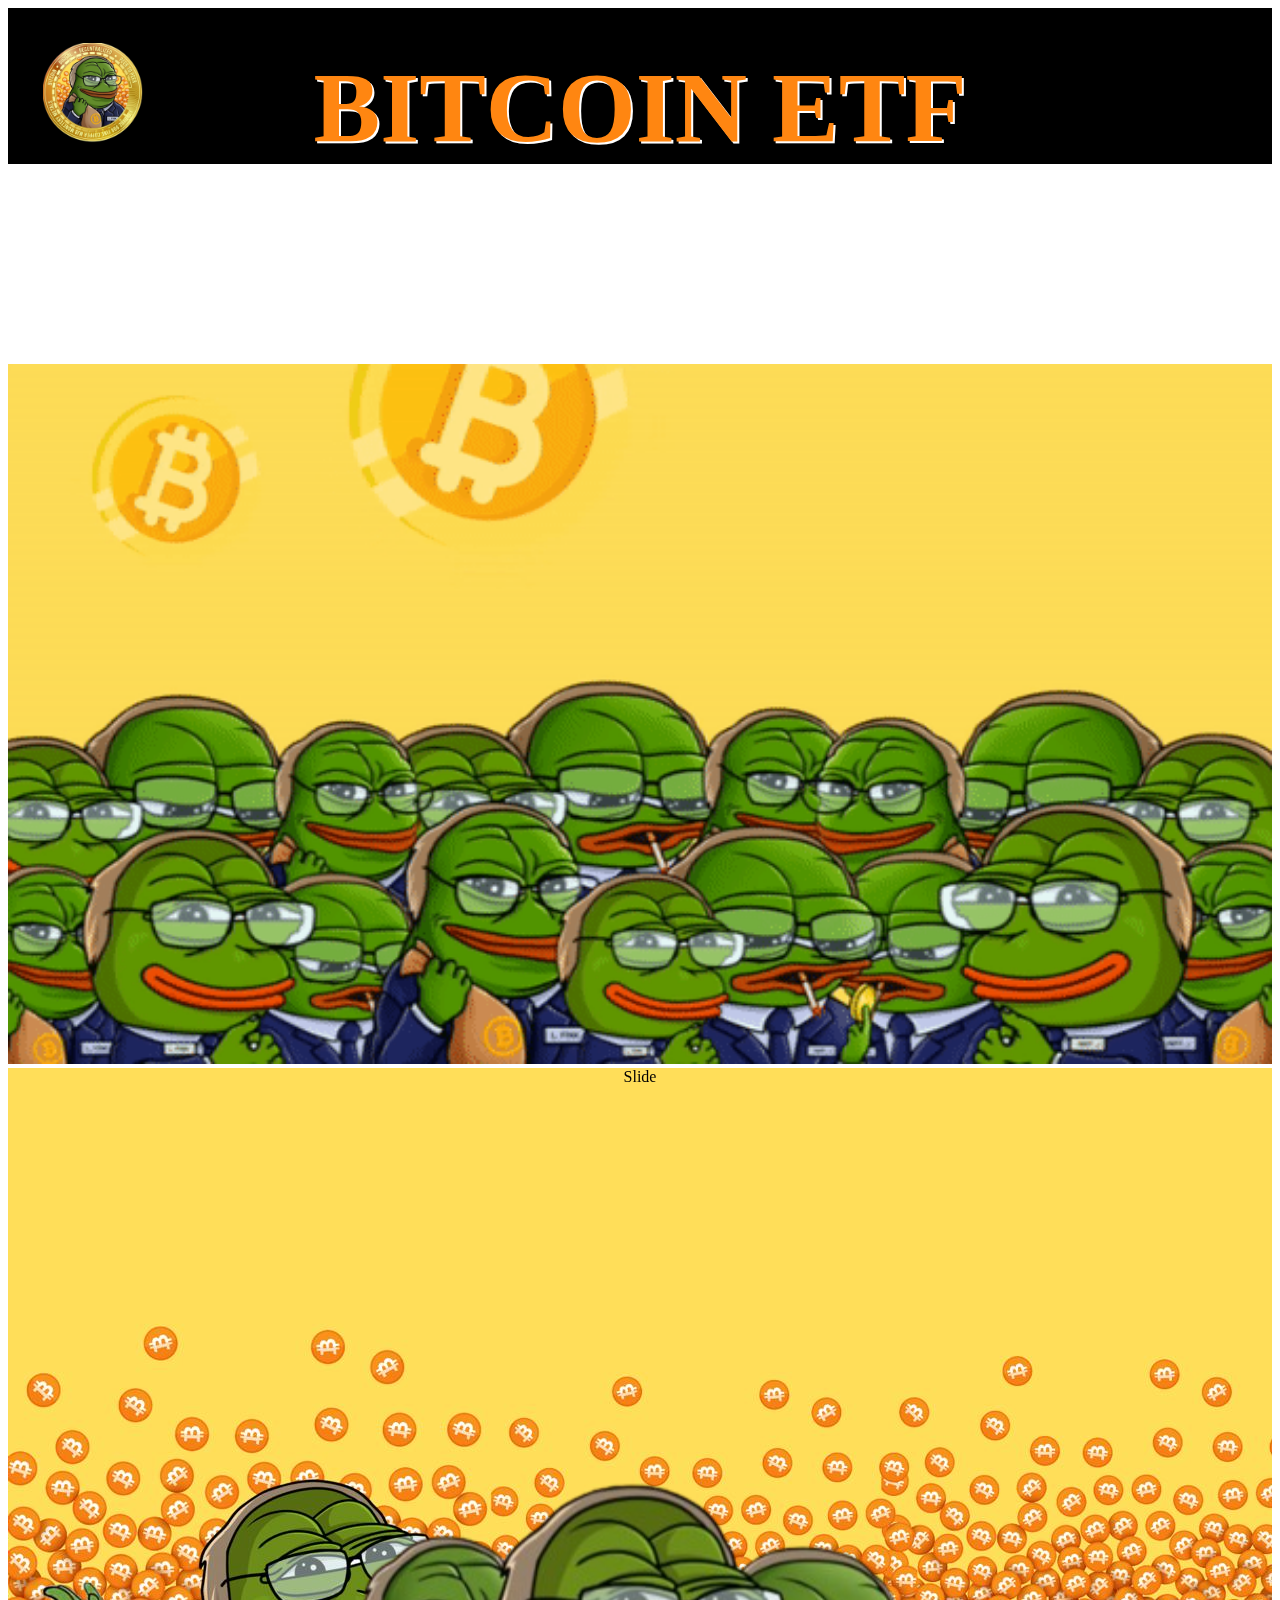
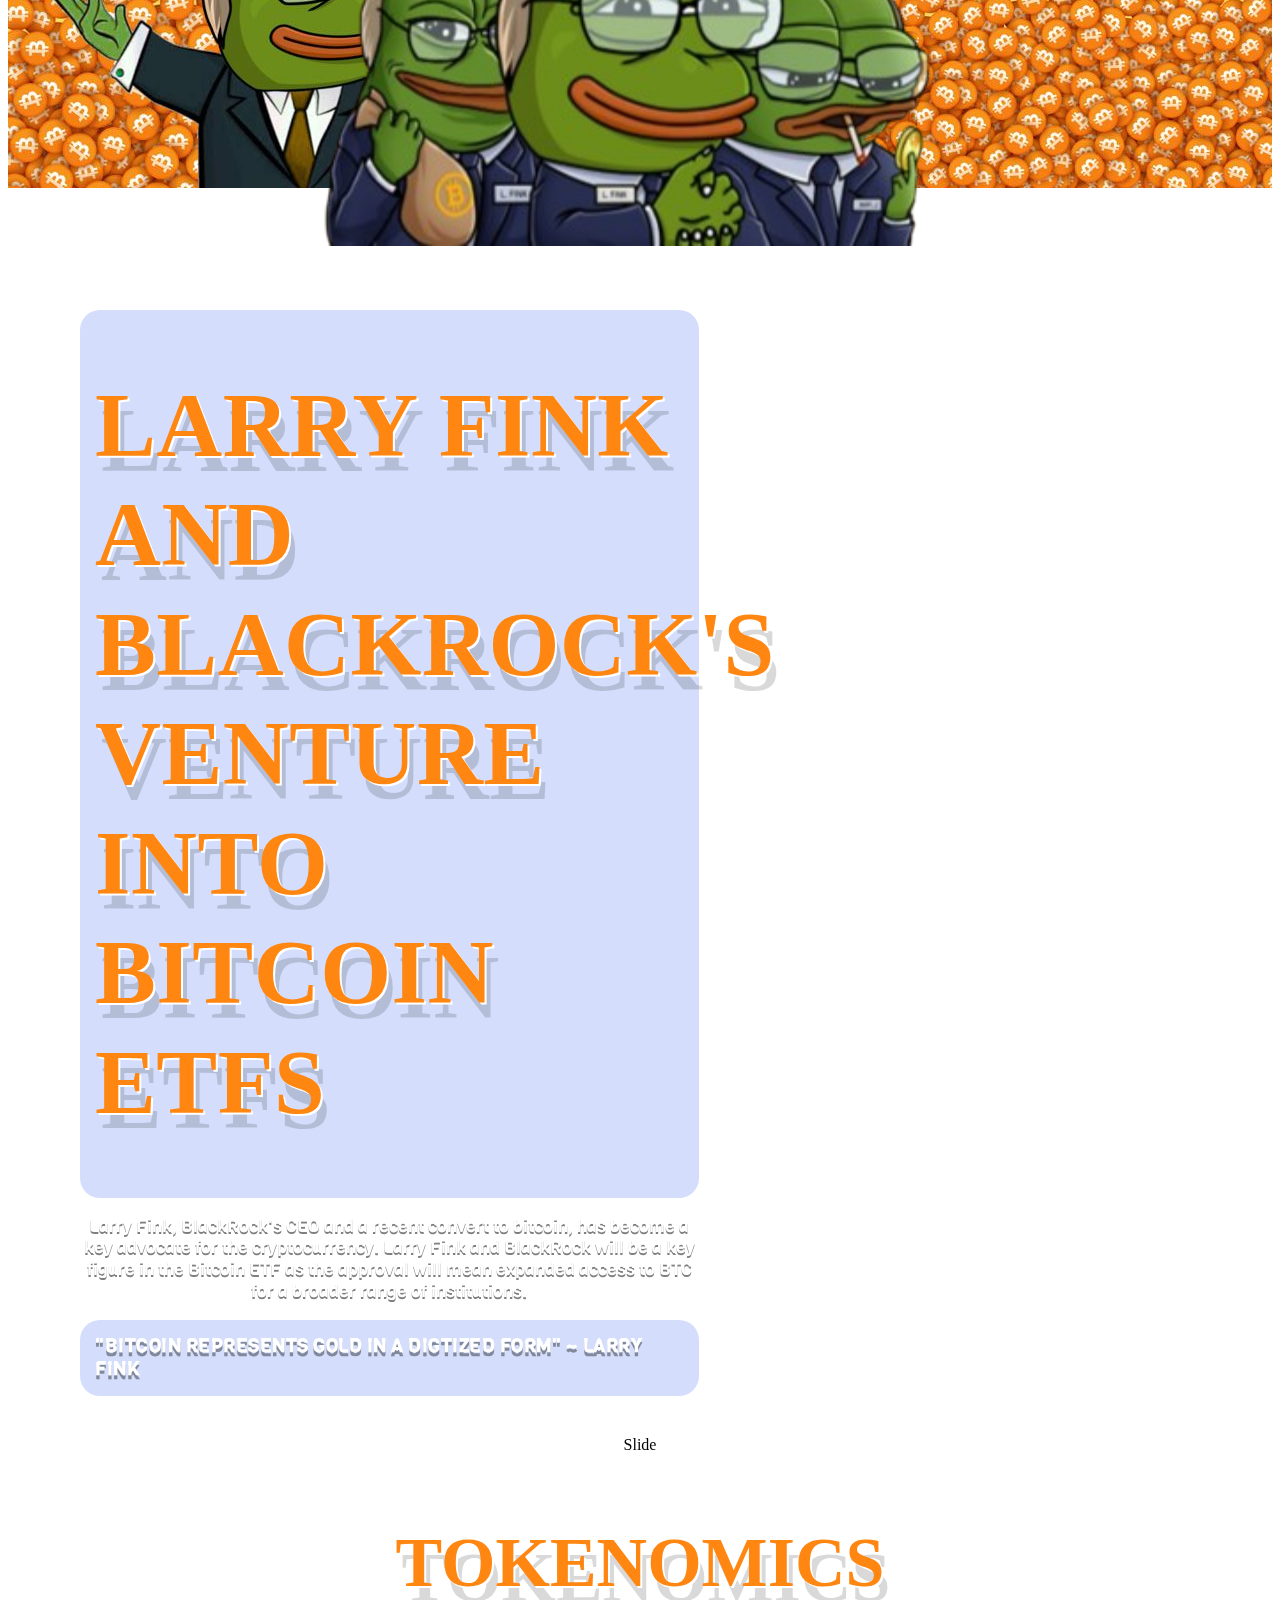
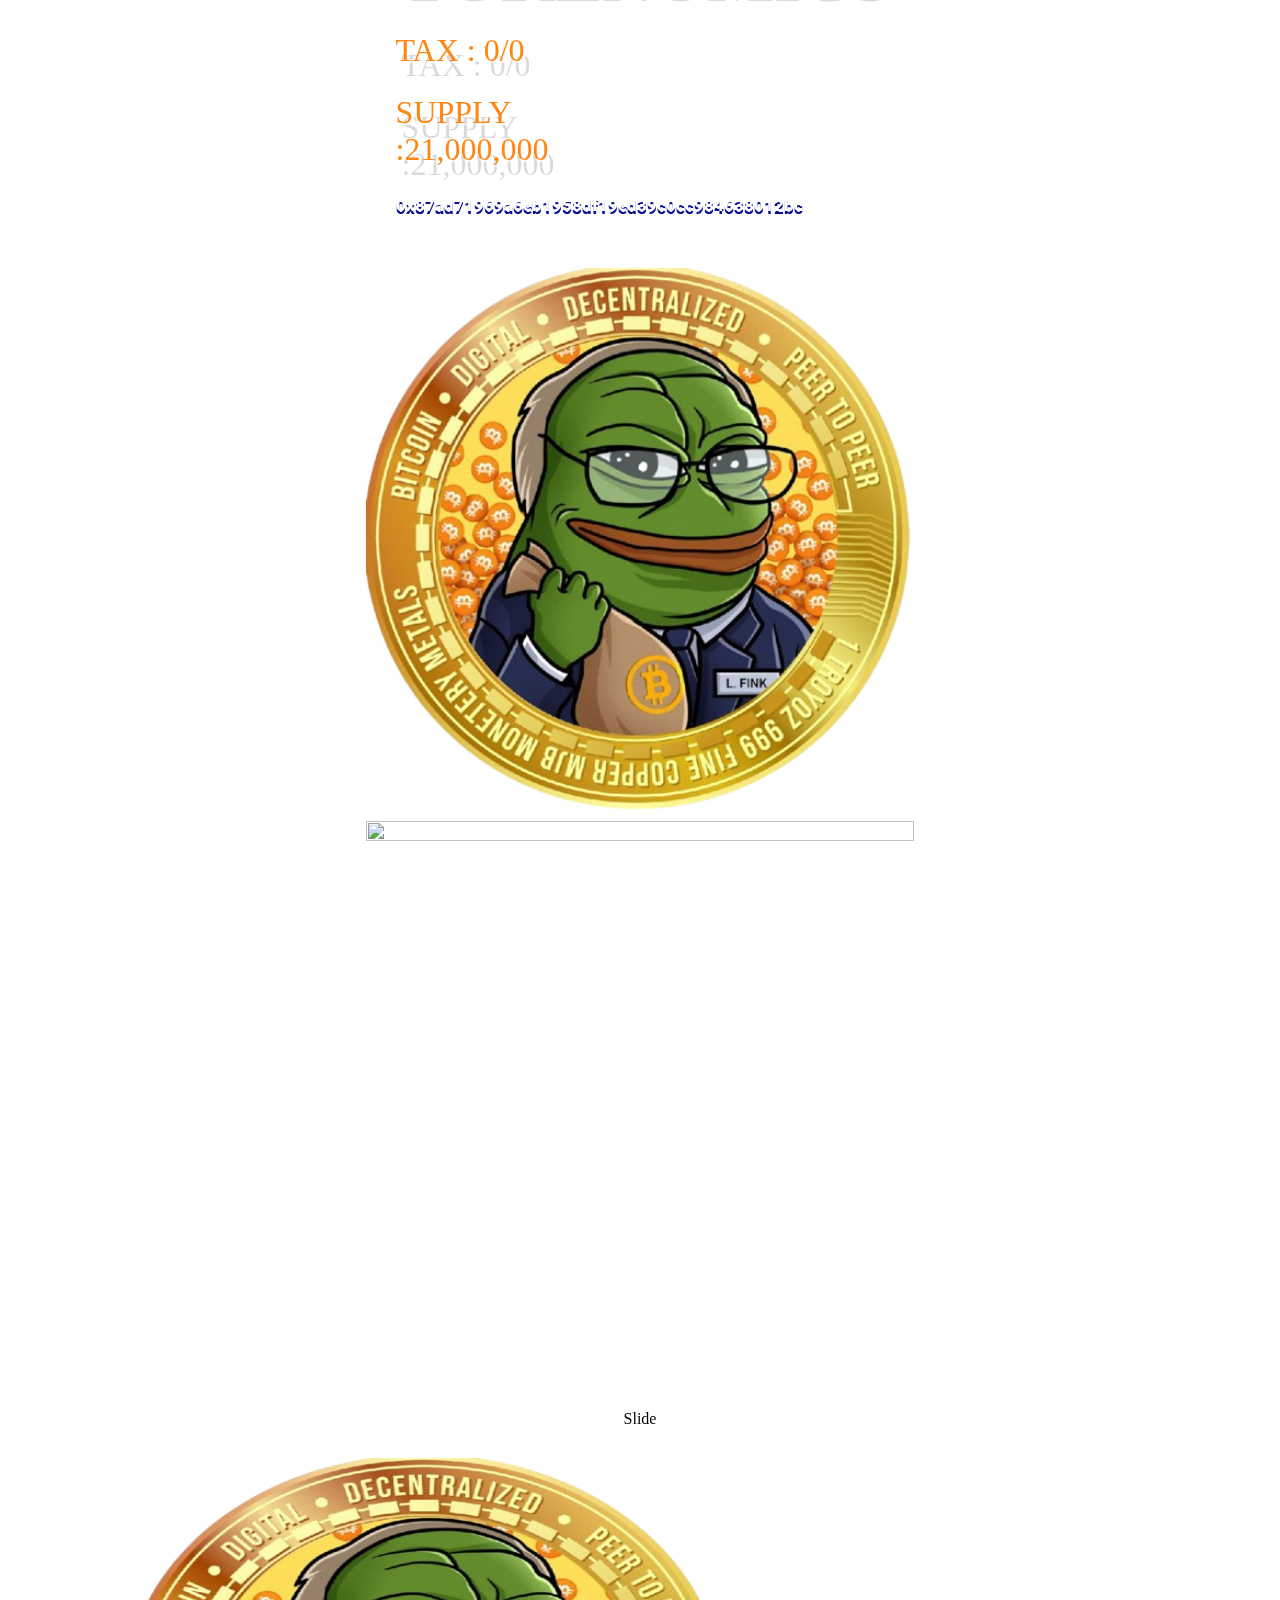
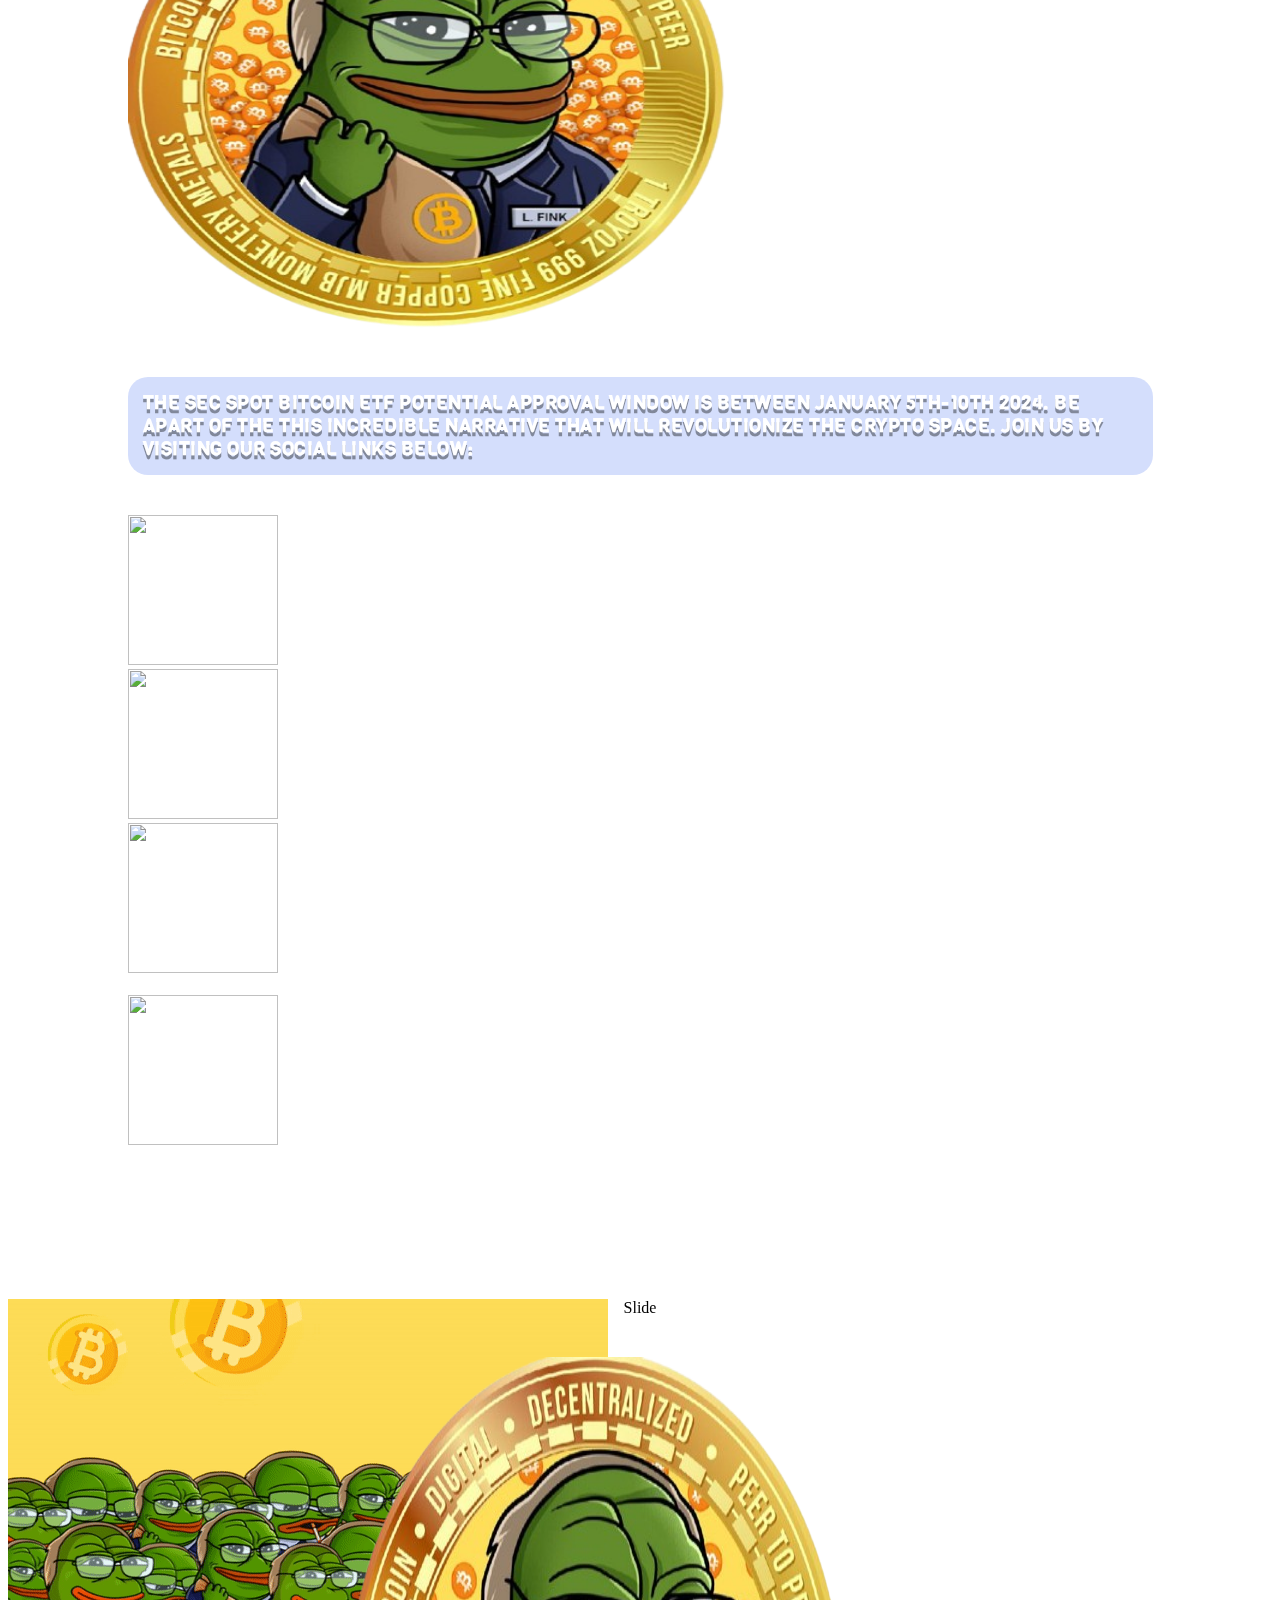
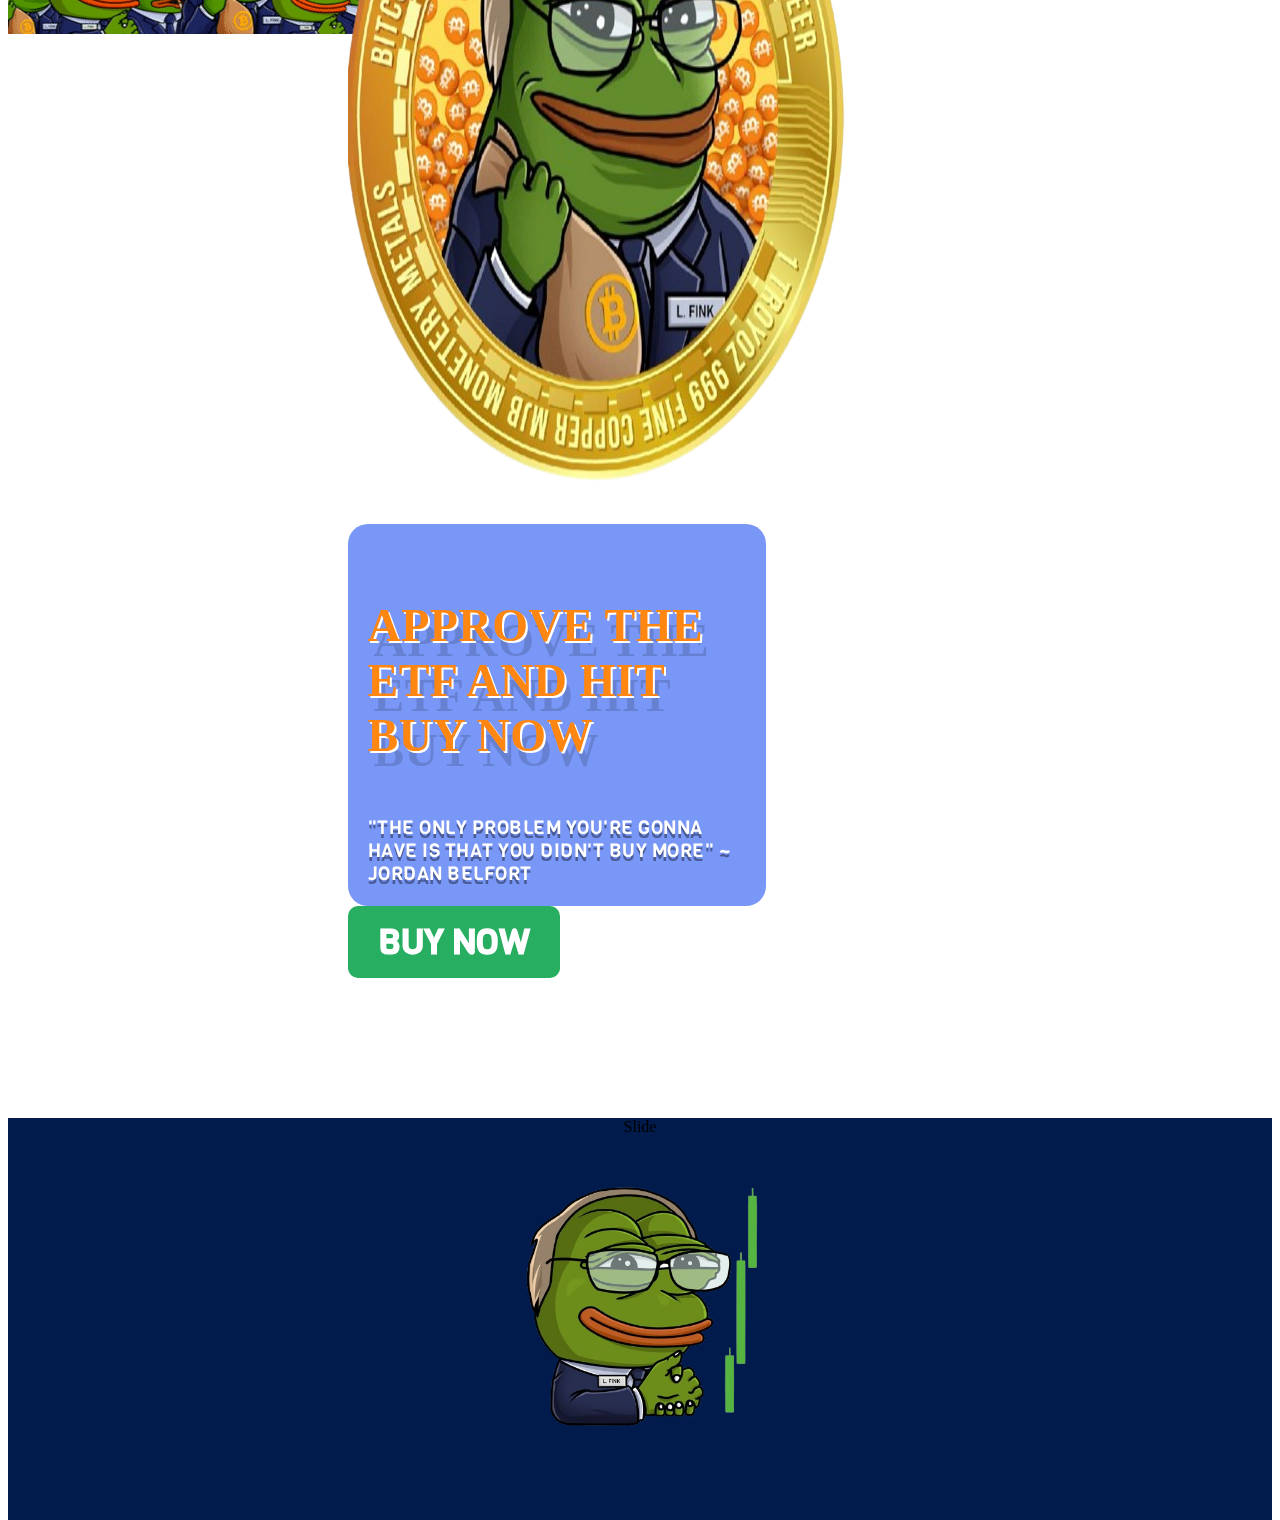
==== commit d94dbb18: "Add files via upload" ====
--- a/index.html
+++ b/index.html
@@ -28,6 +28,332 @@
       href="/media/system/css/joomla-fontawesome.min.css"
       rel="lazy-stylesheet"
     />
+    <style>
+      @font-face {
+        font-family: "Franchise";
+        src: url("/images/Franchise-Free-Bold.otf") format("woff2"),
+          url("/images/Franchise-Free-Bold.otf") format("woff");
+        /* Add more formats if needed (e.g., ttf, svg, etc.) */
+      }
+      /* Default background for desktop */
+      body {
+        background-image: url("https://subcrawldew.com/pepe2/bg2/bgbw.jpg");
+        background-size: cover;
+        background-position: center;
+        background-repeat: no-repeat;
+        height: 800px;
+      }
+
+      /* Media query for mobile devices */
+      @media (max-width: 767px) {
+        body {
+          background-image: url("https://subcrawldew.com/pepe2/bg2/bgbws.jpg");
+          height: 400px;
+        }
+      }
+
+      .resizable-image {
+        position: absolute;
+        top: 35px;
+        left: 35px;
+        width: 170px;
+        height: auto;
+        border: 0px solid #ccc;
+        pointer-events: none; /* Disable click events on the image */
+        animation: pulse 3s infinite;
+      }
+
+      @keyframes pulse {
+        0% {
+          transform: scale(1);
+        }
+        50% {
+          transform: scale(1.1);
+        }
+        100% {
+          transform: scale(1);
+        }
+      }
+
+      .button2 {
+        position: absolute;
+        bottom: 30px;
+        left: 50%;
+        transform: translateX(-50%);
+        padding: 20px 40px;
+        background-image: white;
+        border: none;
+        border-radius: 20px;
+        cursor: pointer;
+        transition: background-color 0.3s, box-shadow 0.3s;
+        box-shadow: 0px 0px 10px rgba(0, 0, 0, 0.3);
+        font-family: Arial, sans-serif;
+        font-size: 19px;
+        font-weight: bold;
+        color: #103173;
+      }
+
+      .button2:hover {
+        background: #5154f6;
+        box-shadow: 0px 0px 15px rgba(0, 0, 0, 0.5);
+        color: #fff;
+      }
+
+      .button {
+        position: absolute;
+        top: 20px;
+        right: 20px;
+        display: flex;
+        flex-direction: column;
+        align-items: center;
+        justify-content: center;
+        width: 50px;
+        height: 50px;
+        background-color: transparent;
+        border: none;
+        cursor: pointer;
+        z-index: 999;
+      }
+
+      .button:before,
+      .button:after,
+      .button span {
+        content: "";
+        display: block;
+        width: 30px;
+        height: 4px;
+        background-color: #f2b92a;
+        border-radius: 2px;
+        transition: background-color 0.3s, transform 0.3s;
+      }
+
+      .button:before {
+        transform: translateY(-8px);
+      }
+
+      .button:after {
+        transform: translateY(4px);
+      }
+
+      .button.open span {
+        background-color: transparent;
+      }
+
+      .button.open:before {
+        transform: translateY(0) rotate(45deg);
+      }
+
+      .button.open:after {
+        transform: translateY(-4px) rotate(-45deg);
+      }
+
+      .menu {
+        position: absolute;
+        top: 80px;
+        right: 20px;
+        width: 200px;
+        background-color: #f0b929;
+        border-radius: 6px;
+        display: none;
+        padding: 15px;
+        font-weight: 600;
+
+        z-index: 998;
+      }
+
+      .menu.open {
+        display: block;
+      }
+
+      .menu ul {
+        list-style: none;
+        padding: 0;
+        margin: 0;
+      }
+      .menu ul li a {
+        text-decoration: none;
+      }
+      .menu li {
+        padding: 10px;
+        text-align: center;
+        color: #ffffff;
+        font-family: Arial, sans-serif;
+        font-size: 16px;
+        cursor: pointer;
+        transition: background-color 0.3s;
+      }
+
+      .menu li:hover {
+        background-color: rgba(255, 255, 255, 0.2);
+      }
+
+      .head_title h2 {
+        text-align: center;
+        color: #fff;
+        font-family: "Franchise";
+        position: absolute;
+        left: 0;
+        right: 0;
+        margin-left: auto;
+        margin-right: auto;
+        font-size: 50px;
+        font-weight: bolder;
+      }
+      /* .head_title h2 {
+    text-align: center;
+    color: #fff;
+    font-family: "Franchise";
+    position: absolute;
+    top: 6%;
+    left: 37%;
+    font-size: 50px;
+    font-weight: bolder;
+} */
+
+      /* .video-container {
+        position: relative;
+        width: 100%;
+        overflow: hidden;
+      }
+      .responsive-video {
+        max-width: 100%;
+        height: auto;
+        display: block;
+        margin: auto;
+      } */
+
+      .ban_img {
+        margin: 200px 0 0;
+        width: 100%;
+        height: 650px;
+      }
+
+      .vintage {
+        background: lighten(brown, 5%);
+        color: #ff8611;
+        font-family: "poppins";
+        text-shadow: 2px 2px 0px #fff, 6px 15px 0px rgba(0, 0, 0, 0.15);
+        display: block;
+        text-transform: uppercase;
+        transform: rotate(0deg);
+        font-size: 2em;
+        margin: 0;
+      }
+
+      .image-container {
+        position: relative;
+
+        width: 100%;
+
+        /* Adjust the width as needed */
+      }
+
+      /* Actual image */
+      .ban_img {
+        margin: 200px 0 0;
+        width: 100%;
+        height: 700px;
+      }
+
+      /* Overlay */
+      /* .image-container::before {
+        content: "";
+        position: absolute;
+        top: 0;
+        left: 0;
+        right: 0;
+        bottom: 0;
+        background-image: linear-gradient(
+          to bottom,
+          #11097a 0%,
+          #231c865b 100%
+        ); 
+      } */
+      .head_title h2 {
+        text-align: center;
+        color: #fff;
+        font-family: "Franchise";
+        position: absolute;
+        left: 0;
+        right: 0;
+        margin-left: auto;
+        margin-right: auto;
+        font-size: 50px;
+        font-weight: bolder;
+        top: 0;
+      }
+      @media screen and (max-width: 768px) {
+        .head_title h2 {
+          text-align: center;
+          color: #fff;
+          position: absolute;
+          left: 16%;
+          right: 0;
+          margin-left: auto;
+          margin-right: auto;
+          font-size: 2.8em;
+          margin-top: 69px;
+        }
+        .vintage {
+          background: lighten(brown, 5%);
+          color: #ff8611;
+          font-family: "poppins";
+          text-shadow: 2px 2px 0px #fff, 6px 15px 0px rgba(0, 0, 0, 0.15);
+          display: block;
+          text-transform: uppercase;
+          transform: rotate(0deg);
+          font-size: 1em;
+          margin: 0;
+        }
+        .ban_img {
+          margin: 200px 0 0;
+          width: 100%;
+          height: auto;
+        }
+        .head_title h2 {
+          text-align: center;
+          color: #fff;
+          font-family: "Franchise";
+          position: absolute;
+          left: 87px;
+          right: 0;
+          margin-left: auto;
+          margin-right: auto;
+          font-size: 50px;
+          font-weight: bolder;
+          top: 0;
+        }
+      }
+
+      /* @media screen and (min-width: 1600px) {
+        .ban_img {
+          margin: 200px 0 0;
+          width: 100%;
+          height: 850px;
+        }
+        .head_title h2 {
+          text-align: center;
+          color: #fff;
+          font-family: "Franchise";
+          position: absolute;
+          left: 0;
+          right: 0;
+          top: 0px;
+          margin-left: auto;
+          margin-right: auto;
+          font-size: 70px;
+        }
+      } */
+
+      /* @media screen and (mix-width: 1900px) {
+        .ban_img {
+          margin: 200px 0 0;
+          width: 100%;
+          height: 550px;
+        }
+      } */
+      /* Optional: Text on the overlay */
+    </style>
     <noscript
       ><link
         href="/media/system/css/joomla-fontawesome.min.css"
@@ -52,6 +378,18 @@
         --template-text-light: #ffffff;
         --template-link-color: #2a69b8;
         --template-special-color: #001b4c;
+      }
+    </style>
+    <style>
+      .video-container {
+        position: relative;
+        width: 100%;
+        overflow: hidden;
+      }
+
+      video {
+        width: 100%;
+        height: auto;
       }
     </style>
 
@@ -2724,7 +3062,7 @@
 
     <div class="site-grid">
       <div class="container-banner full-width">
-        <iframe
+        <!-- <iframe
           id="blockrandom-115"
           name=""
           src="bg2/index.html"
@@ -2733,7 +3071,70 @@
           class="mod-wrapper wrapper ifram_style"
         >
           No iframes</iframe
+        > -->
+        <div
+          style="
+            position: relative;
+            z-index: 2;
+            background-color: black;
+            padding: 78px;
+          "
         >
+          <div id="word">
+            <div class="head_title">
+              <h2>
+                <span class="vintage" style="font-family: Franchise"
+                  >Bitcoin ETF</span
+                >
+              </h2>
+            </div>
+            <img
+              src="/images/Asset6.png"
+              alt="Image"
+              class="resizable-image"
+              style="width: 100px"
+            />
+          </div>
+
+          <!--       <button class="button" onclick="toggleMenu()"></button>
+ -->
+          <!--       <div class="menu" id="menu">
+        <ul>
+          <li>
+            <a href="https://t.me/Pepe2Portal" target="_blank">TELEGRAM</a>
+          </li>
+          <li>
+            <a
+              href="https://www.dextools.io/app/en/ether/pair-explorer/0x076a3e1500f3110d8f4445d396a3d7ca6d0ca269"
+              target="_blank"
+              >DEXTOOLS</a
+            >
+          </li>
+          <li>
+            <a href="https://twitter.com/pepe2coineth" target="_blank"
+              >TWITTER</a
+            >
+          </li>
+          <li>
+            <a
+              href="https://app.uniswap.org/#/swap?outputCurrency=0xfb66321d7c674995dfcc2cb67a30bc978dc862ad"
+              target="_blank"
+              >UNISWAP</a
+            >
+          </li>
+          <li>
+            <a
+              href="https://etherscan.io/token/0xfb66321d7c674995dfcc2cb67a30bc978dc862ad"
+              target="_blank"
+              >ETHERSCAN</a
+            >
+          </li>
+        </ul>
+      </div> -->
+        </div>
+        <div class="image-container">
+          <img src="/images/ban.gif" alt="" class="ban_img" />
+        </div>
         <div>
           <div
             class="n2-section-smartslider fitvidsignore n2_clear"
@@ -3031,7 +3432,7 @@
                                                                 class="n2-ss-item-image-content n2-ss-item-content n2-ow-all"
                                                               >
                                                                 <a
-                                                                  href="chartlink"
+                                                                  href="https://www.dextools.io/app/en/ether/pair-explorer/0xa35e6bdd96e517dda6796f1435da5f22274e54ce"
                                                                   ><picture
                                                                     class="skip-lazy"
                                                                     data-skip-lazy="1"
@@ -3065,7 +3466,7 @@
                                                                 class="n2-ss-item-image-content n2-ss-item-content n2-ow-all"
                                                               >
                                                                 <a
-                                                                  href="https://app.uniswap.org/#/swap?outputCurrency=0x0000000000000000000000000000"
+                                                                  href="https://app.uniswap.org/#/swap?outputCurrency=0x87ad71969a6eb1958df19ed39c0cc984638012bc"
                                                                   ><picture
                                                                     class="skip-lazy"
                                                                     data-skip-lazy="1"
@@ -3099,7 +3500,7 @@
                                                                 class="n2-ss-item-image-content n2-ss-item-content n2-ow-all"
                                                               >
                                                                 <a
-                                                                  href="https://etherscan.io/token/0x0000000000000000000000000000"
+                                                                  href="https://etherscan.io/token/0x87ad71969a6eb1958df19ed39c0cc984638012bc"
                                                                   ><picture
                                                                     class="skip-lazy"
                                                                     data-skip-lazy="1"
@@ -3132,7 +3533,7 @@
                                                               <div
                                                                 class="n2-ss-item-image-content n2-ss-item-content n2-ow-all"
                                                               >
-                                                                <a href="tglink"
+                                                                <a href="https://t.me/BitcoinETF_ethereum"
                                                                   ><picture
                                                                     class="skip-lazy"
                                                                     data-skip-lazy="1"
@@ -3166,7 +3567,7 @@
                                                                 class="n2-ss-item-image-content n2-ss-item-content n2-ow-all"
                                                               >
                                                                 <a
-                                                                  href="twitterlink"
+                                                                  href="https://twitter.com/FinkBitcoinETF"
                                                                   ><picture
                                                                     class="skip-lazy"
                                                                     data-skip-lazy="1"
@@ -3469,7 +3870,7 @@
                                                       class="n2-font-0b3c85fb093a69f0d8174433d7a2e030-hover n2-ss-item-content n2-ss-text n2-ow"
                                                       style="display: block"
                                                     >
-                                                      0x0000000000000000000000000000<br />
+                                                      0x87ad71969a6eb1958df19ed39c0cc984638012bc<br />
                                                     </div>
                                                   </div>
                                                 </div>
@@ -3762,7 +4163,8 @@
                                                     <div
                                                       class="n2-ss-item-image-content n2-ss-item-content n2-ow-all"
                                                     >
-                                                      <a href="chartlink"
+                                                      <a
+                                                        href="https://www.dextools.io/app/en/ether/pair-explorer/0xa35e6bdd96e517dda6796f1435da5f22274e54ce"
                                                         ><picture
                                                           class="skip-lazy"
                                                           data-skip-lazy="1"
@@ -3796,7 +4198,7 @@
                                                       class="n2-ss-item-image-content n2-ss-item-content n2-ow-all"
                                                     >
                                                       <a
-                                                        href="https://app.uniswap.org/#/swap?outputCurrency=0x0000000000000000000000000000"
+                                                        href="https://app.uniswap.org/#/swap?outputCurrency=0x87ad71969a6eb1958df19ed39c0cc984638012bc"
                                                         ><picture
                                                           class="skip-lazy"
                                                           data-skip-lazy="1"
@@ -3830,7 +4232,7 @@
                                                       class="n2-ss-item-image-content n2-ss-item-content n2-ow-all"
                                                     >
                                                       <a
-                                                        href="https://etherscan.io/token/0x0000000000000000000000000000"
+                                                        href="https://etherscan.io/token/0x87ad71969a6eb1958df19ed39c0cc984638012bc"
                                                         ><picture
                                                           class="skip-lazy"
                                                           data-skip-lazy="1"
@@ -3863,7 +4265,8 @@
                                                     <div
                                                       class="n2-ss-item-image-content n2-ss-item-content n2-ow-all"
                                                     >
-                                                      <a href="tglink"
+                                                      <a
+                                                        href="https://t.me/BitcoinETF_ethereum"
                                                         ><picture
                                                           class="skip-lazy"
                                                           data-skip-lazy="1"
@@ -3895,7 +4298,8 @@
                                                     <div
                                                       class="n2-ss-item-image-content n2-ss-item-content n2-ow-all"
                                                     >
-                                                      <a href="twitterlink"
+                                                      <a
+                                                        href="https://twitter.com/FinkBitcoinETF"
                                                         ><picture
                                                           class="skip-lazy"
                                                           data-skip-lazy="1"
@@ -3925,12 +4329,12 @@
                                           >
                                             <a
                                               class="n2-style-b7bbc92df35567a906d698be2f9ed54a-heading n2-ow"
-                                              href="tglink"
+                                              href="https://t.me/BitcoinETF_ethereum"
                                               ><div><div>Telegram</div></div></a
                                             >
                                             <a
                                               class="n2-style-b7bbc92df35567a906d698be2f9ed54a-heading n2-ow"
-                                              href="twitterlink"
+                                              href="https://twitter.com/FinkBitcoinETF"
                                               style="
                                                 margin-left: 15px;
                                                 display: inline-block;
@@ -4378,7 +4782,7 @@
                                                     >
                                                       <a
                                                         class="n2-style-dca8f030e7546cb883e5ba50a30d9cac-heading n2-ow"
-                                                        href="https://app.uniswap.org/#/swap?outputCurrency=0x0000000000000000000000000000"
+                                                        href="https://app.uniswap.org/#/swap?outputCurrency=0x87ad71969a6eb1958df19ed39c0cc984638012bc"
                                                         ><div>
                                                           <div>BUY NOW</div>
                                                         </div></a
@@ -4551,7 +4955,7 @@
                                                     <div
                                                       class="n2-ss-item-image-content n2-ss-item-content n2-ow-all"
                                                     >
-                                                      <a href="chartlink"
+                                                      <a href="https://www.dextools.io/app/en/ether/pair-explorer/0xa35e6bdd96e517dda6796f1435da5f22274e54ce"
                                                         ><picture
                                                           class="skip-lazy"
                                                           data-skip-lazy="1"
@@ -4585,7 +4989,7 @@
                                                       class="n2-ss-item-image-content n2-ss-item-content n2-ow-all"
                                                     >
                                                       <a
-                                                        href="https://app.uniswap.org/#/swap?outputCurrency=0x0000000000000000000000000000"
+                                                        href="https://app.uniswap.org/#/swap?outputCurrency=0x87ad71969a6eb1958df19ed39c0cc984638012bc"
                                                         ><picture
                                                           class="skip-lazy"
                                                           data-skip-lazy="1"
@@ -4619,7 +5023,7 @@
                                                       class="n2-ss-item-image-content n2-ss-item-content n2-ow-all"
                                                     >
                                                       <a
-                                                        href="https://etherscan.io/token/0x0000000000000000000000000000"
+                                                        href="https://etherscan.io/token/0x87ad71969a6eb1958df19ed39c0cc984638012bc"
                                                         ><picture
                                                           class="skip-lazy"
                                                           data-skip-lazy="1"
@@ -4652,7 +5056,7 @@
                                                     <div
                                                       class="n2-ss-item-image-content n2-ss-item-content n2-ow-all"
                                                     >
-                                                      <a href="tglink"
+                                                      <a href="https://t.me/BitcoinETF_ethereum"
                                                         ><picture
                                                           class="skip-lazy"
                                                           data-skip-lazy="1"
@@ -4685,7 +5089,7 @@
                                                     <div
                                                       class="n2-ss-item-image-content n2-ss-item-content n2-ow-all"
                                                     >
-                                                      <a href="twitterlink"
+                                                      <a href="https://twitter.com/FinkBitcoinETF"
                                                         ><picture
                                                           class="skip-lazy"
                                                           data-skip-lazy="1"
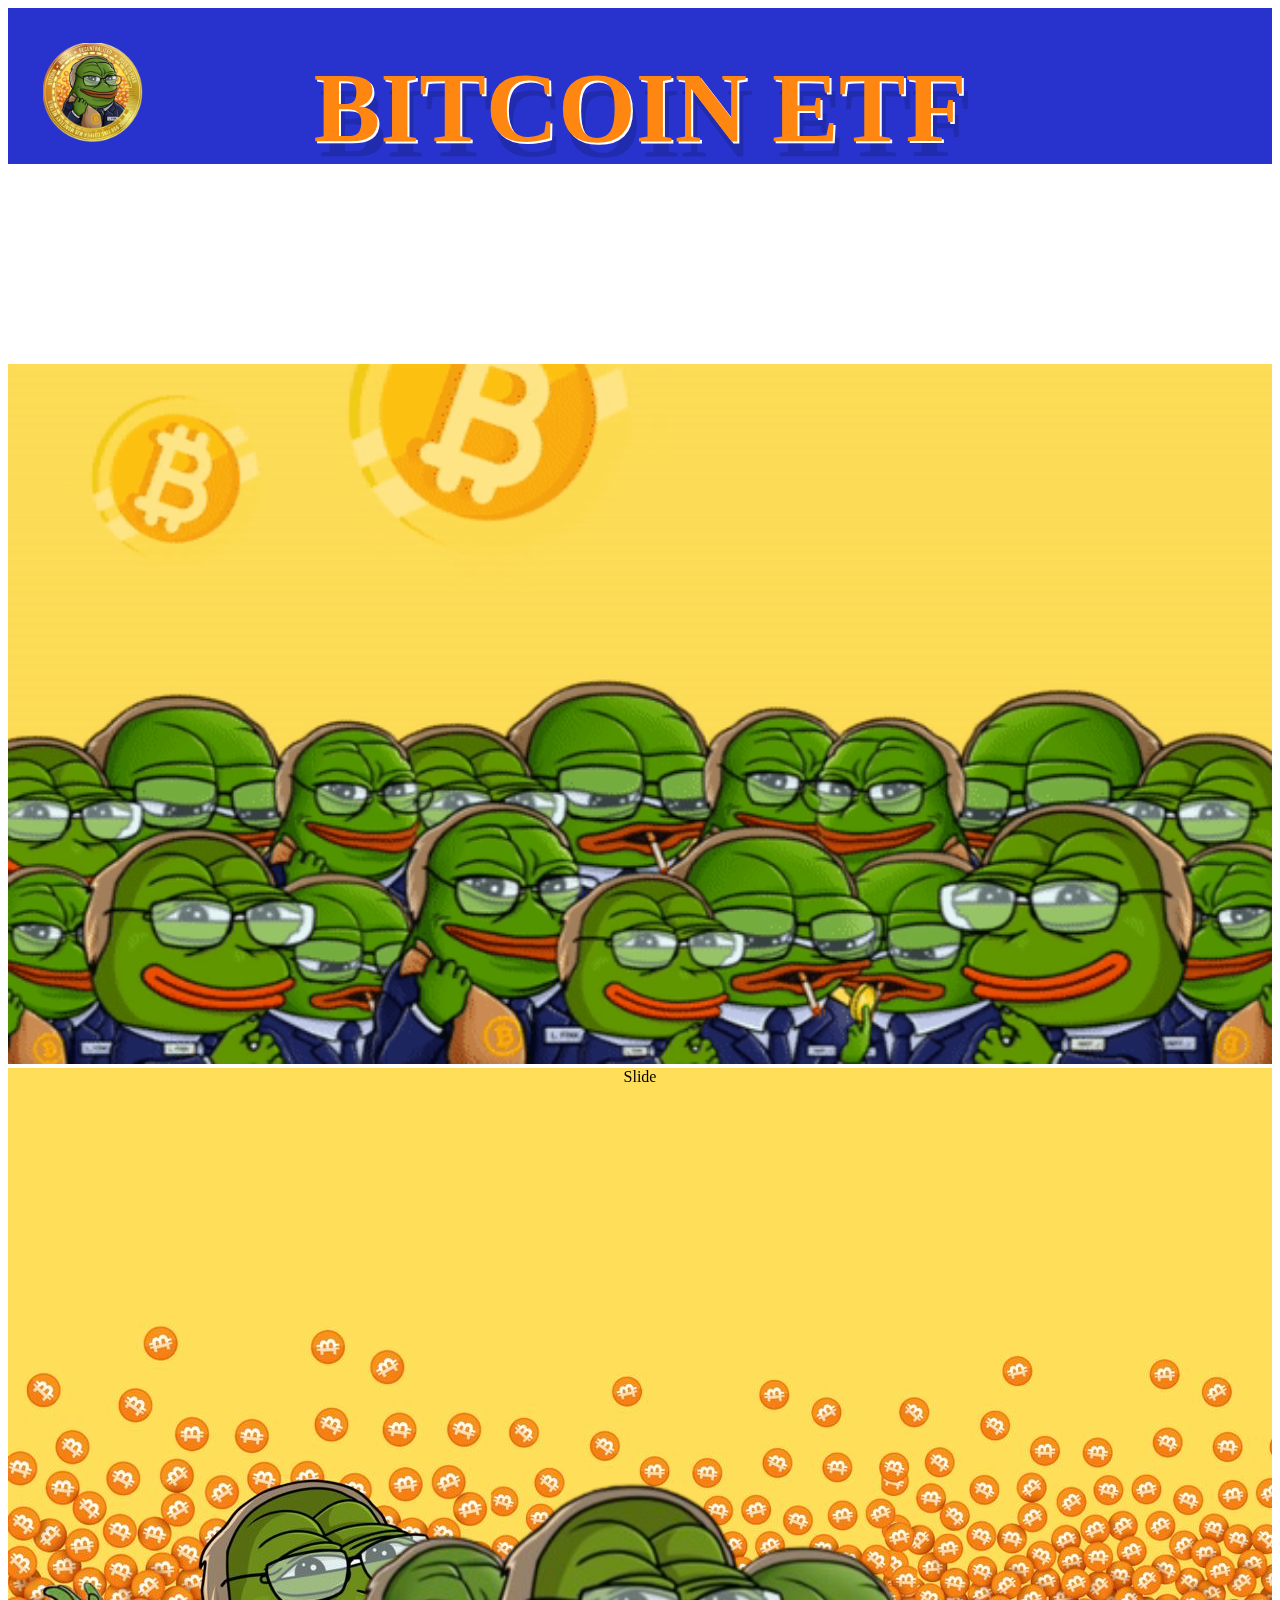
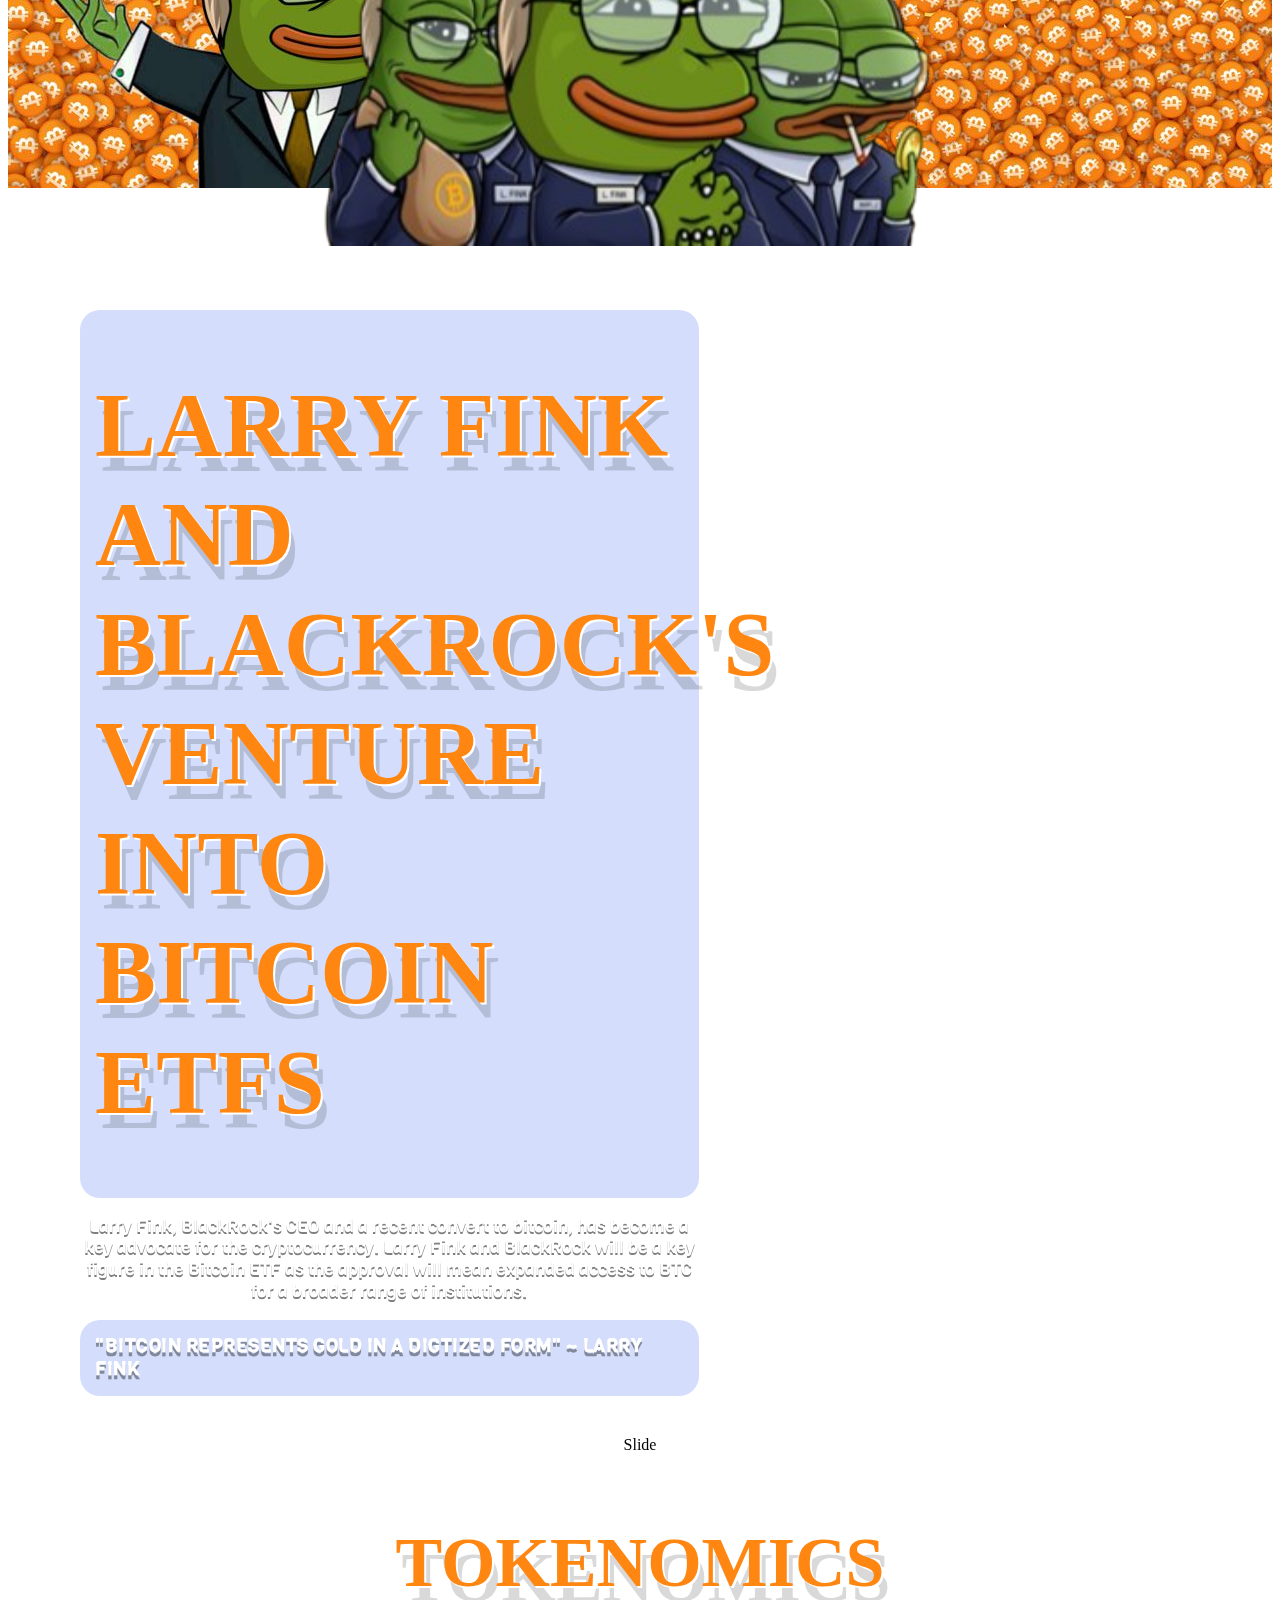
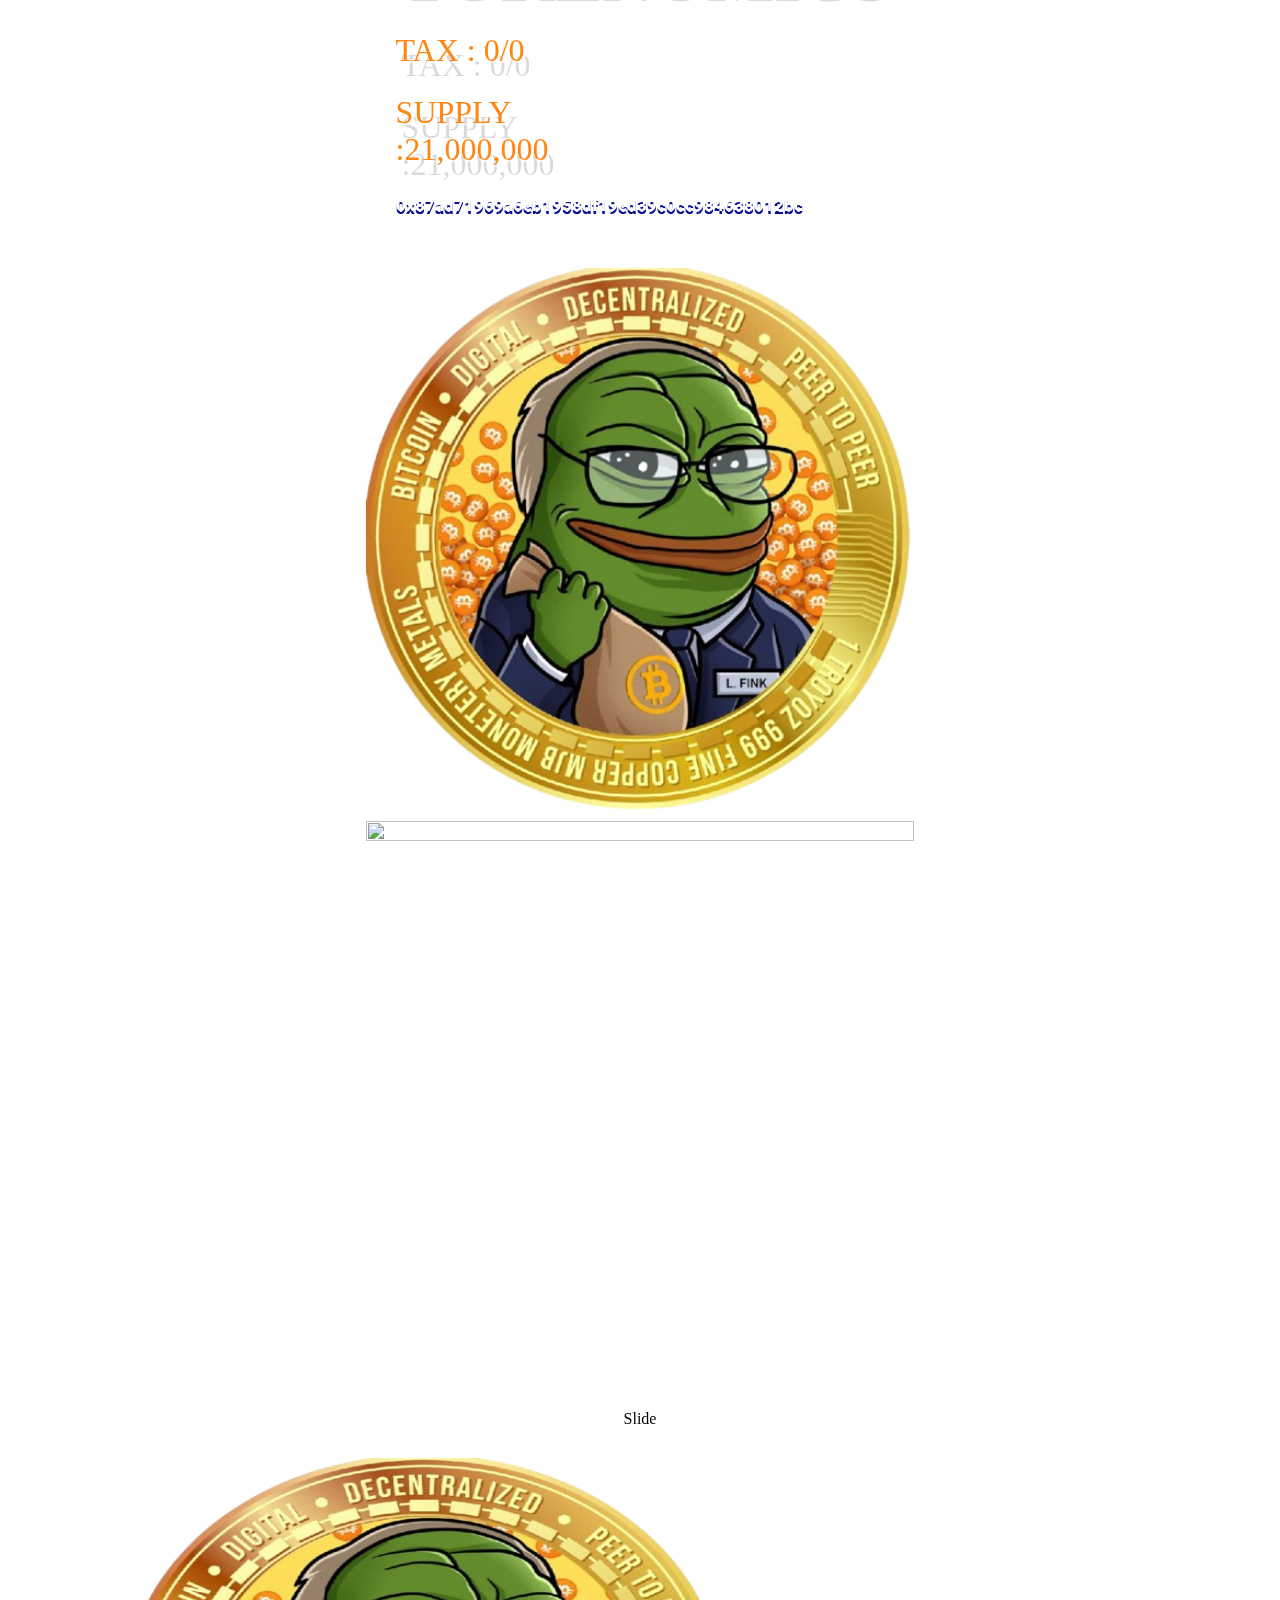
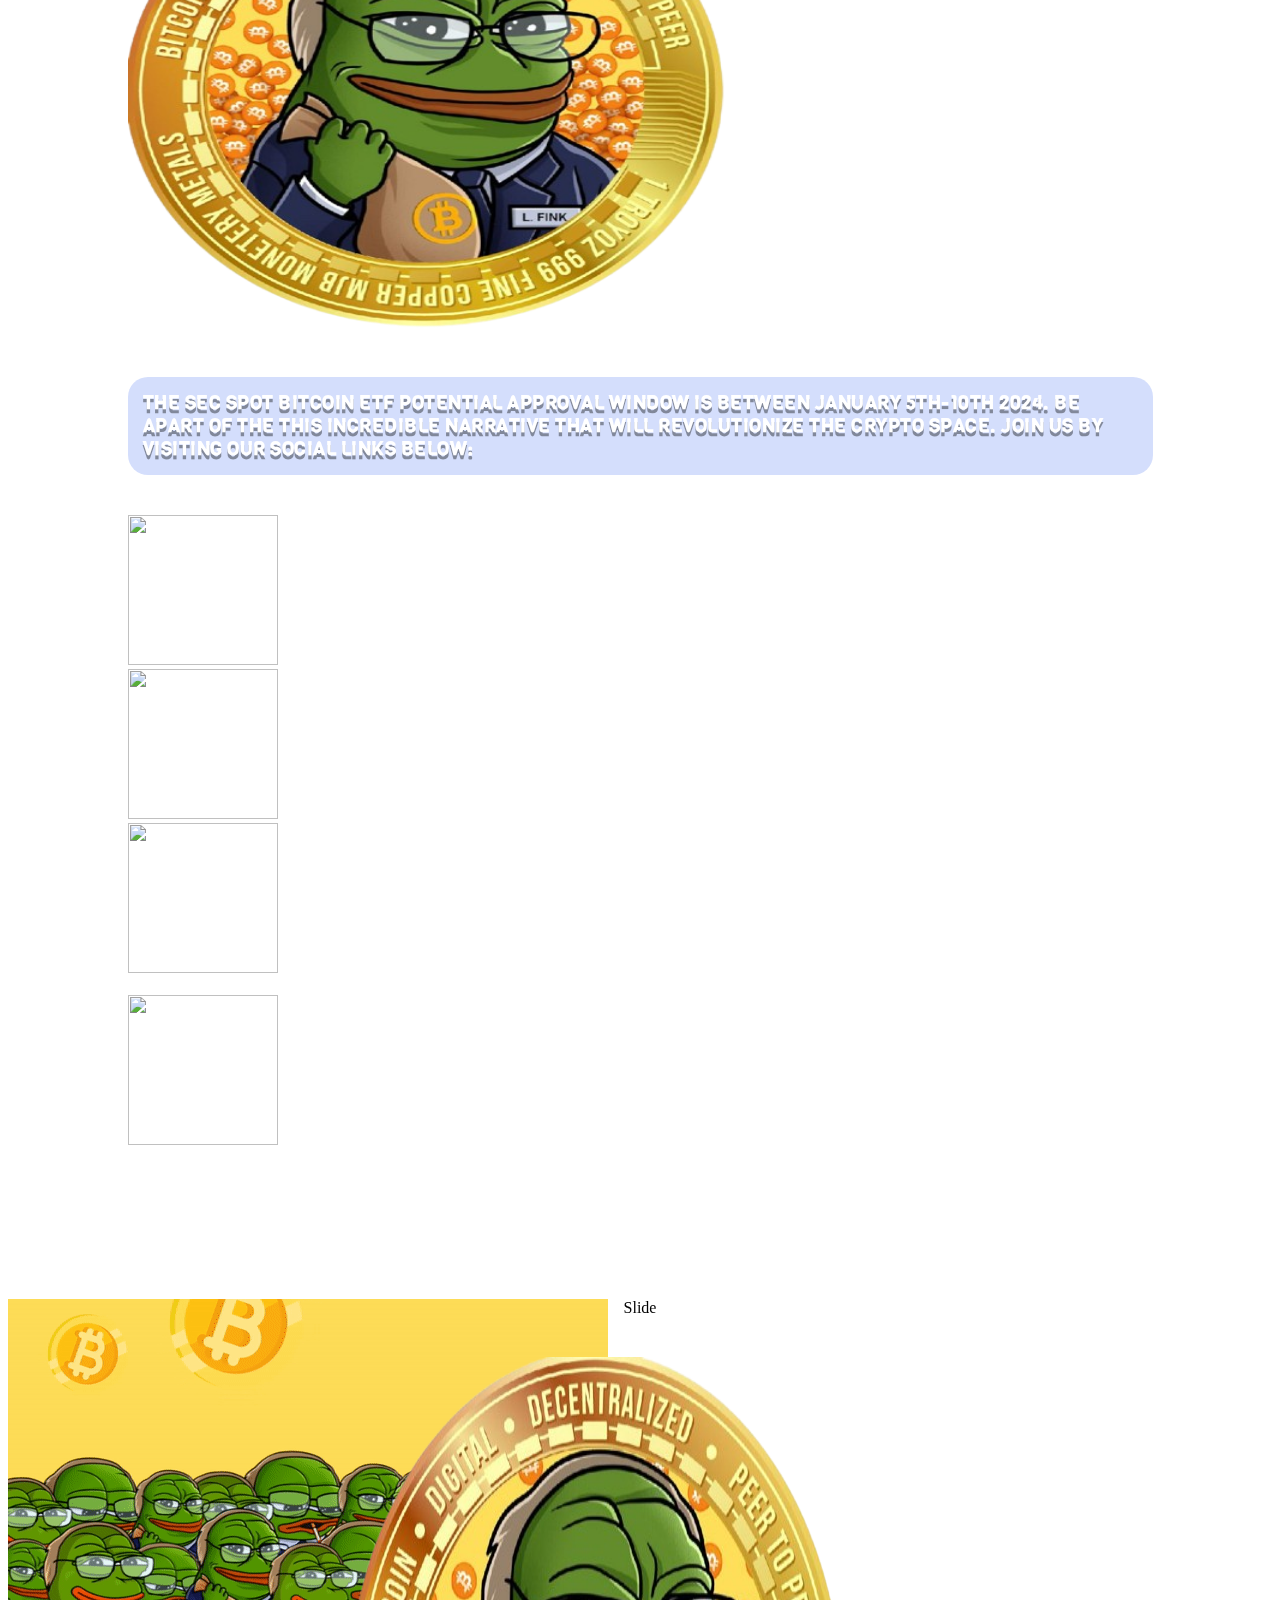
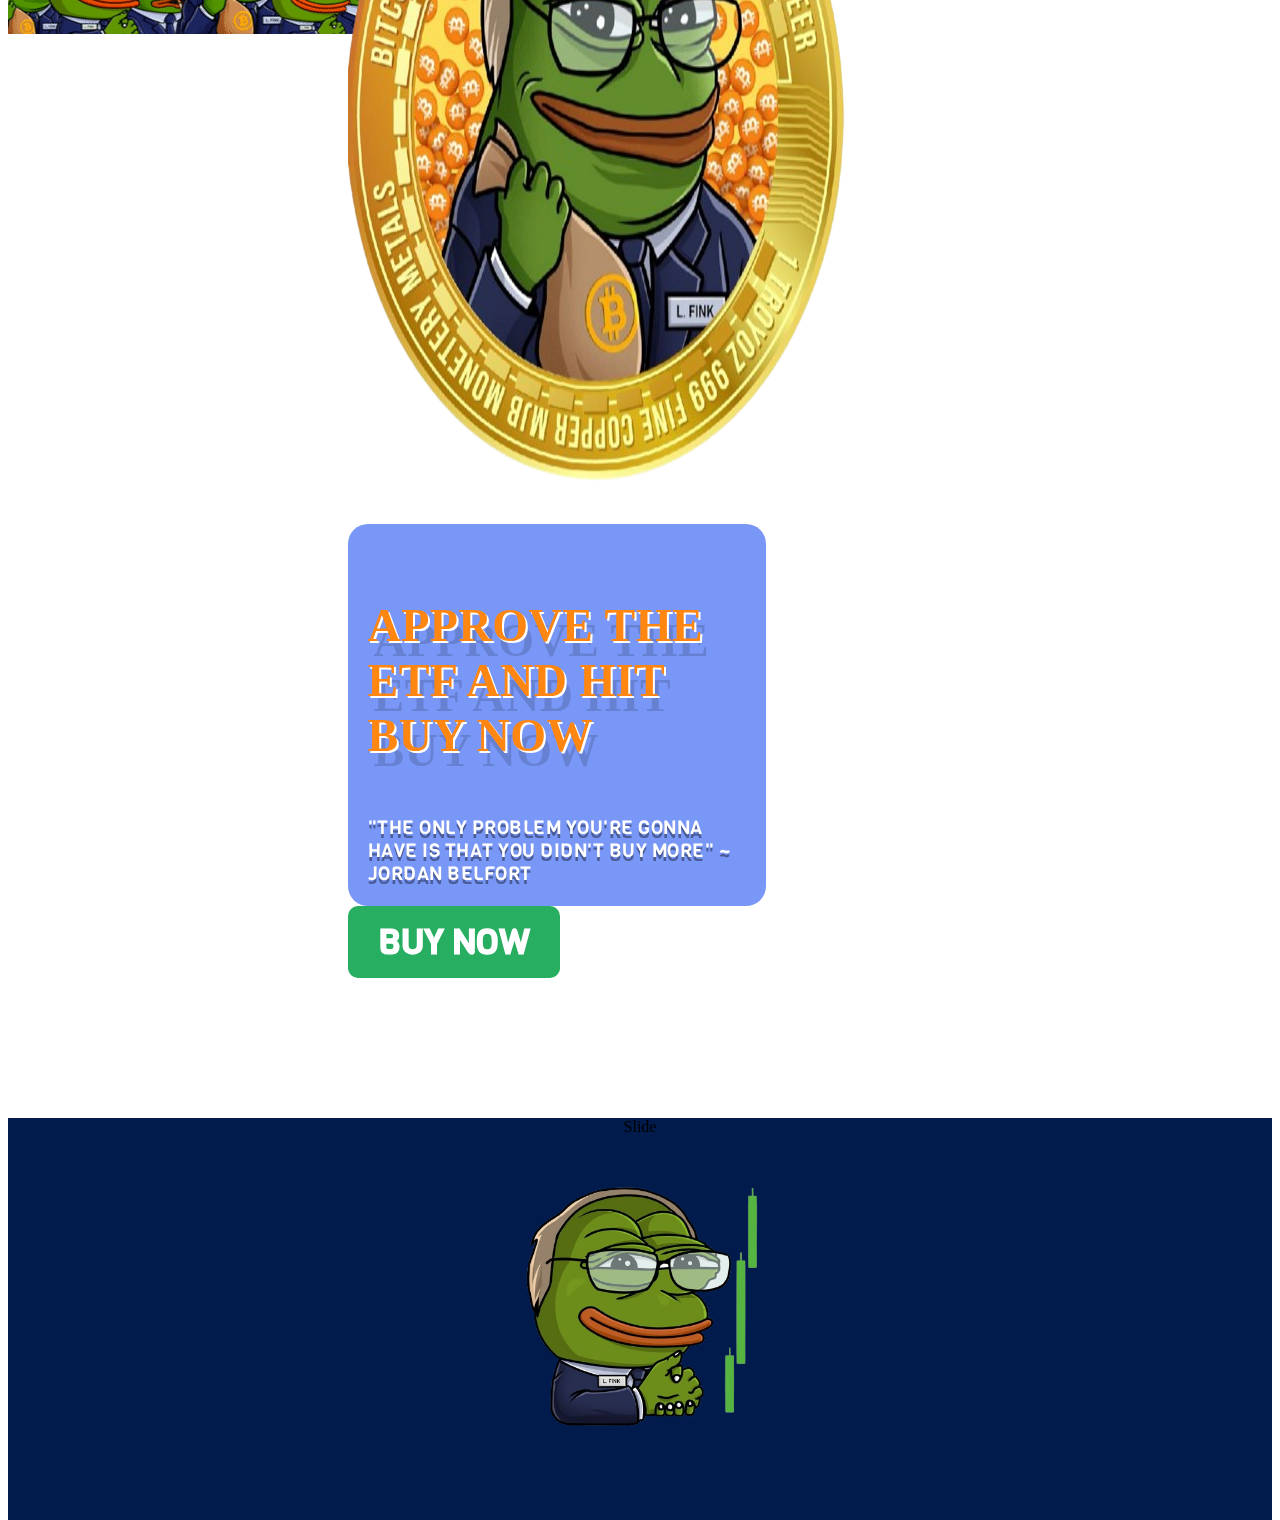
==== commit 28e8574d: "Add files via upload" ====
--- a/index.html
+++ b/index.html
@@ -44,6 +44,23 @@
         height: 800px;
       }
 
+      @font-face {
+        font-family: "Franchise";
+        src: url("/images/Franchise-Free-Bold.otf") format("woff2"),
+          url("/images/Franchise-Free-Bold.otf") format("woff");
+        /* Add more formats if needed (e.g., ttf, svg, etc.) */
+      }
+      .vintage {
+        background: lighten(brown, 5%);
+        color: #ff8611;
+        font-family: "Franchise";
+        text-shadow: 2px 2px 0px #fff, 6px 15px 0px rgba(0, 0, 0, 0.15);
+        display: block;
+        text-transform: uppercase;
+        transform: rotate(0deg);
+        font-size: 4em;
+        margin: 0;
+      }
       /* Media query for mobile devices */
       @media (max-width: 767px) {
         body {
@@ -3076,7 +3093,7 @@
           style="
             position: relative;
             z-index: 2;
-            background-color: black;
+            background-color: #2733cc;
             padding: 78px;
           "
         >
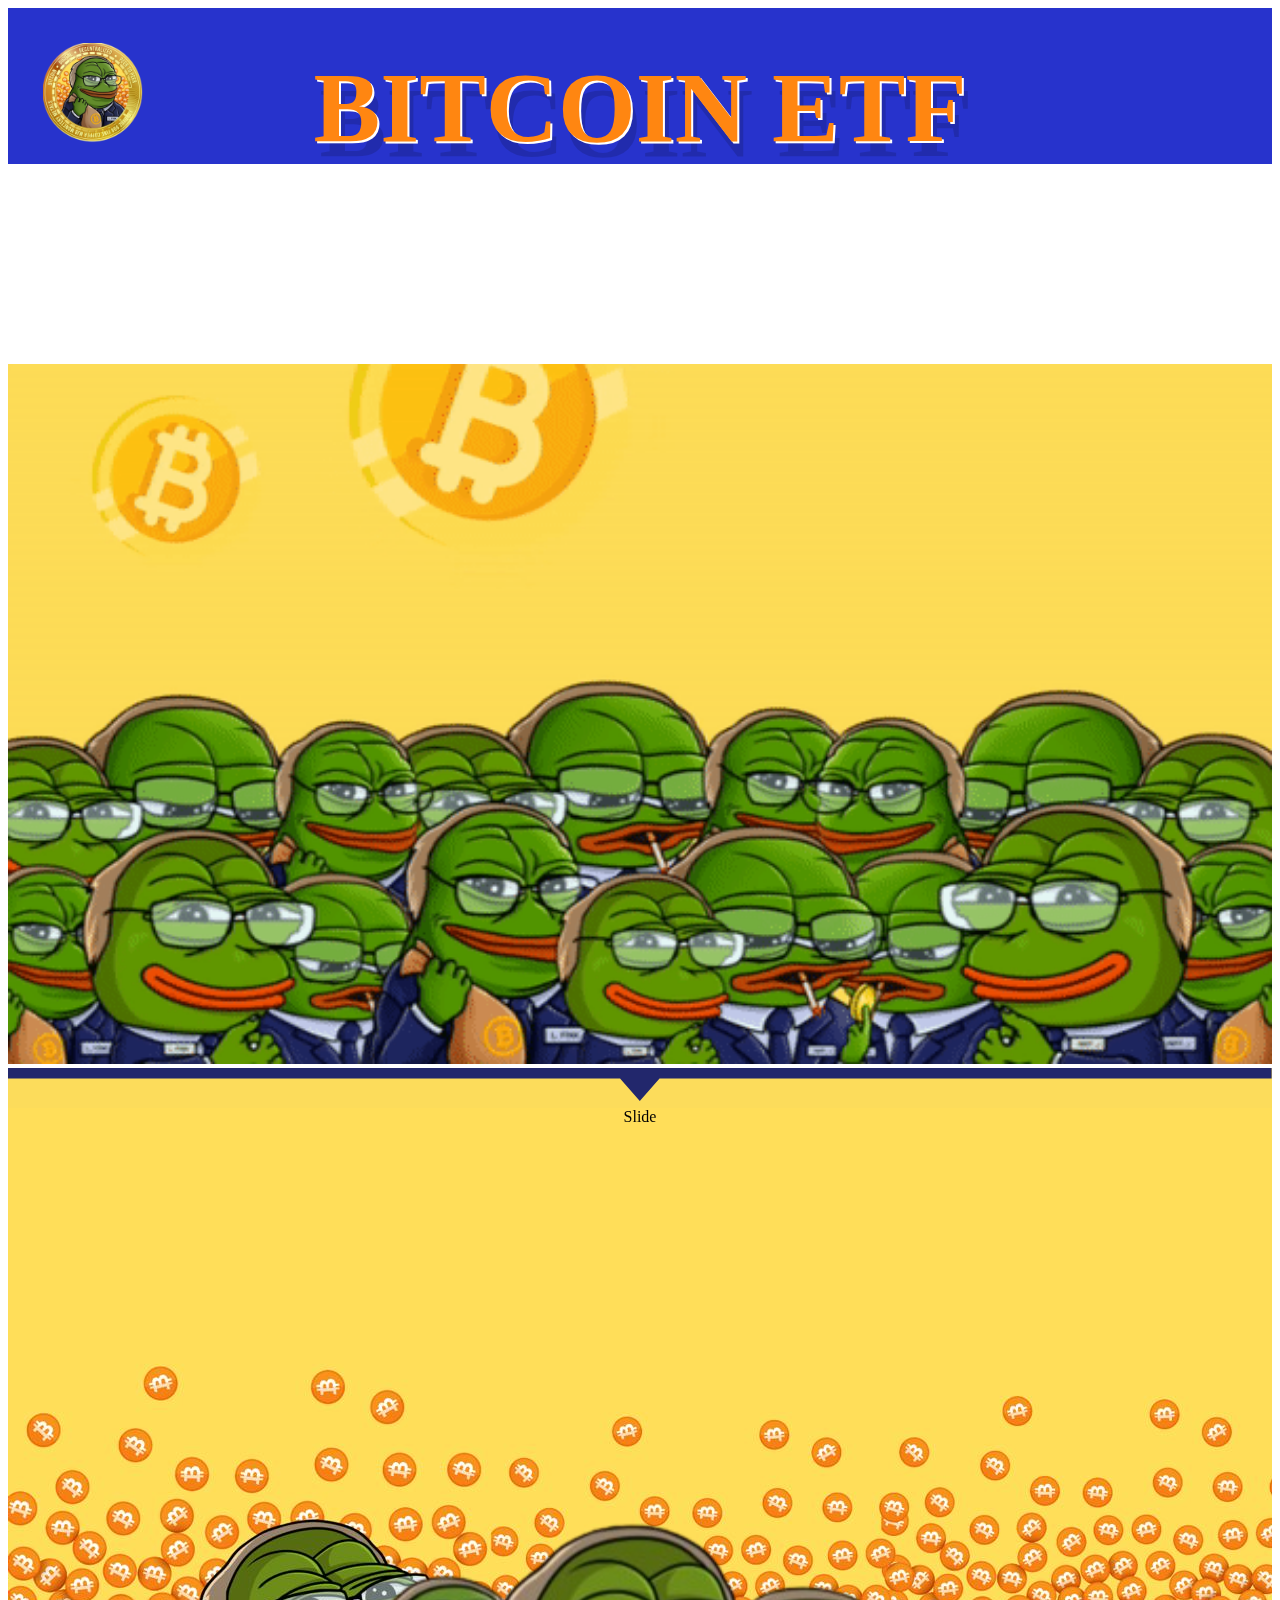
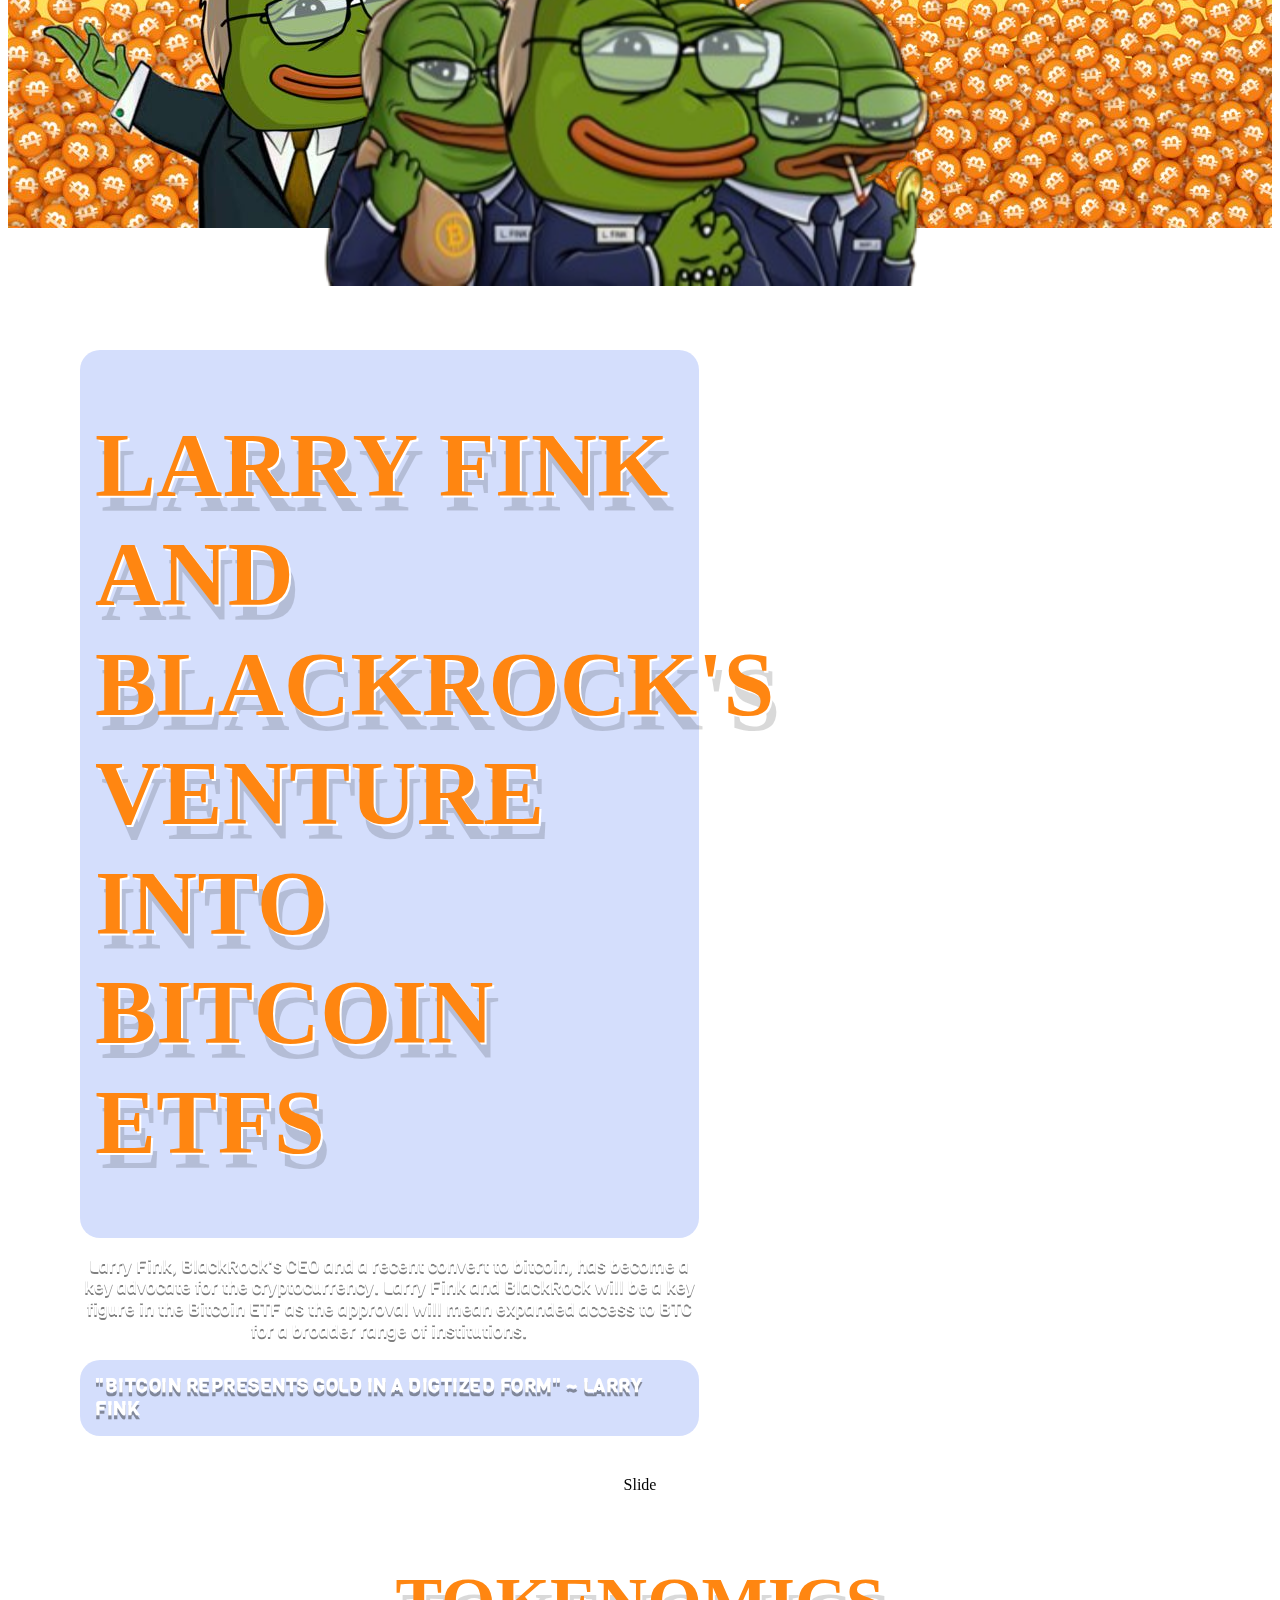
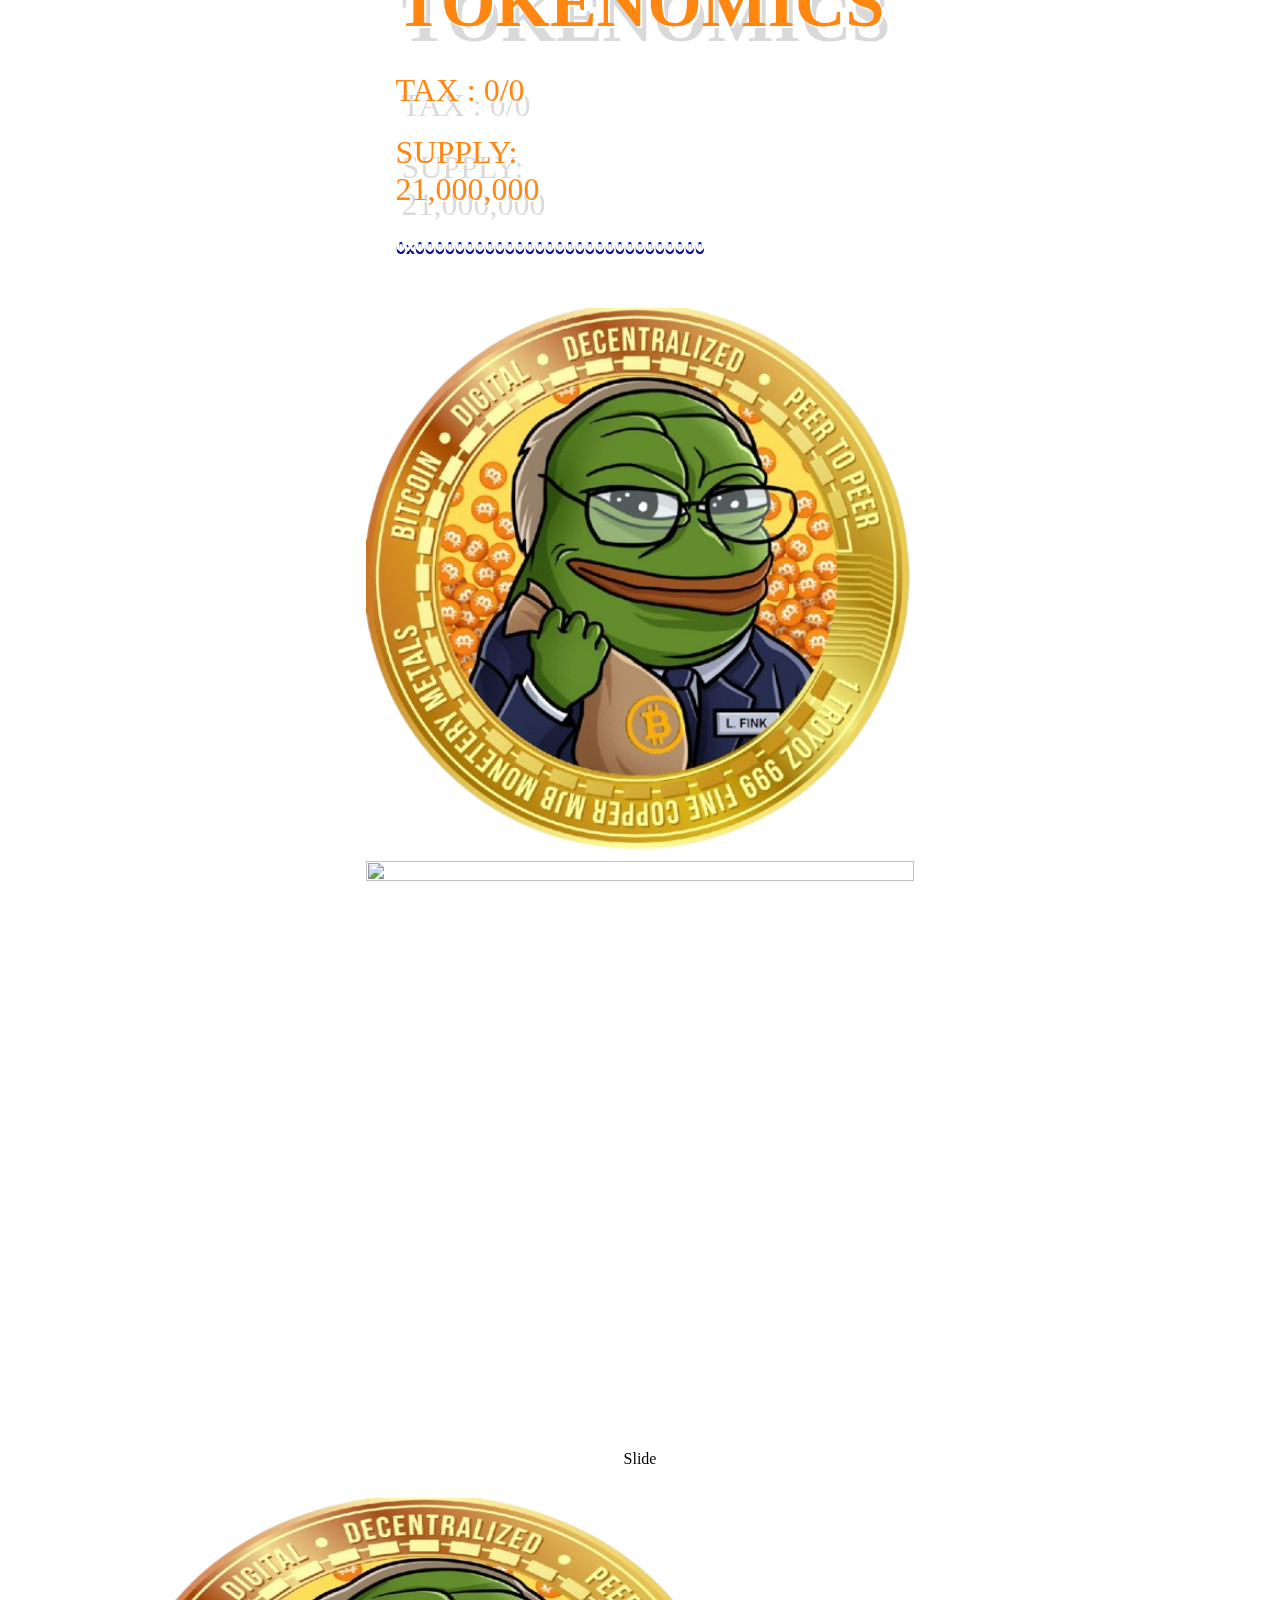
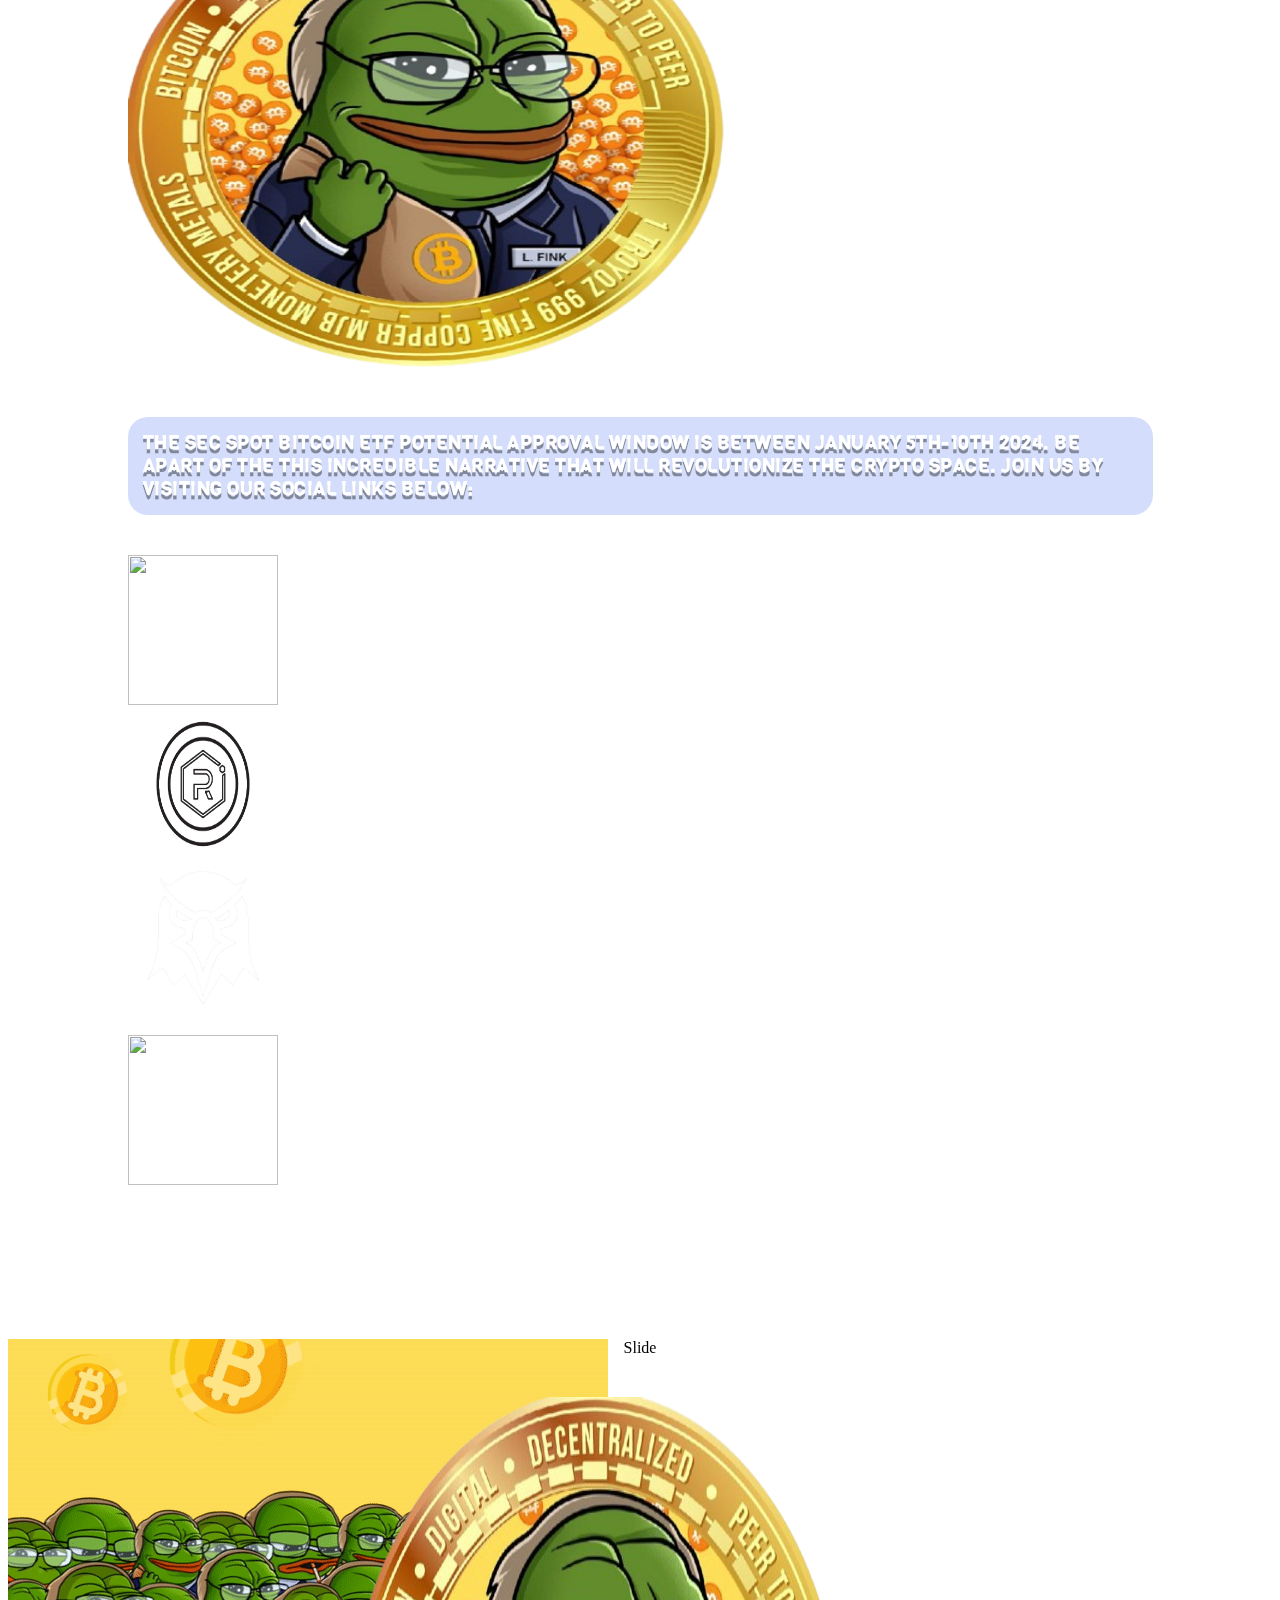
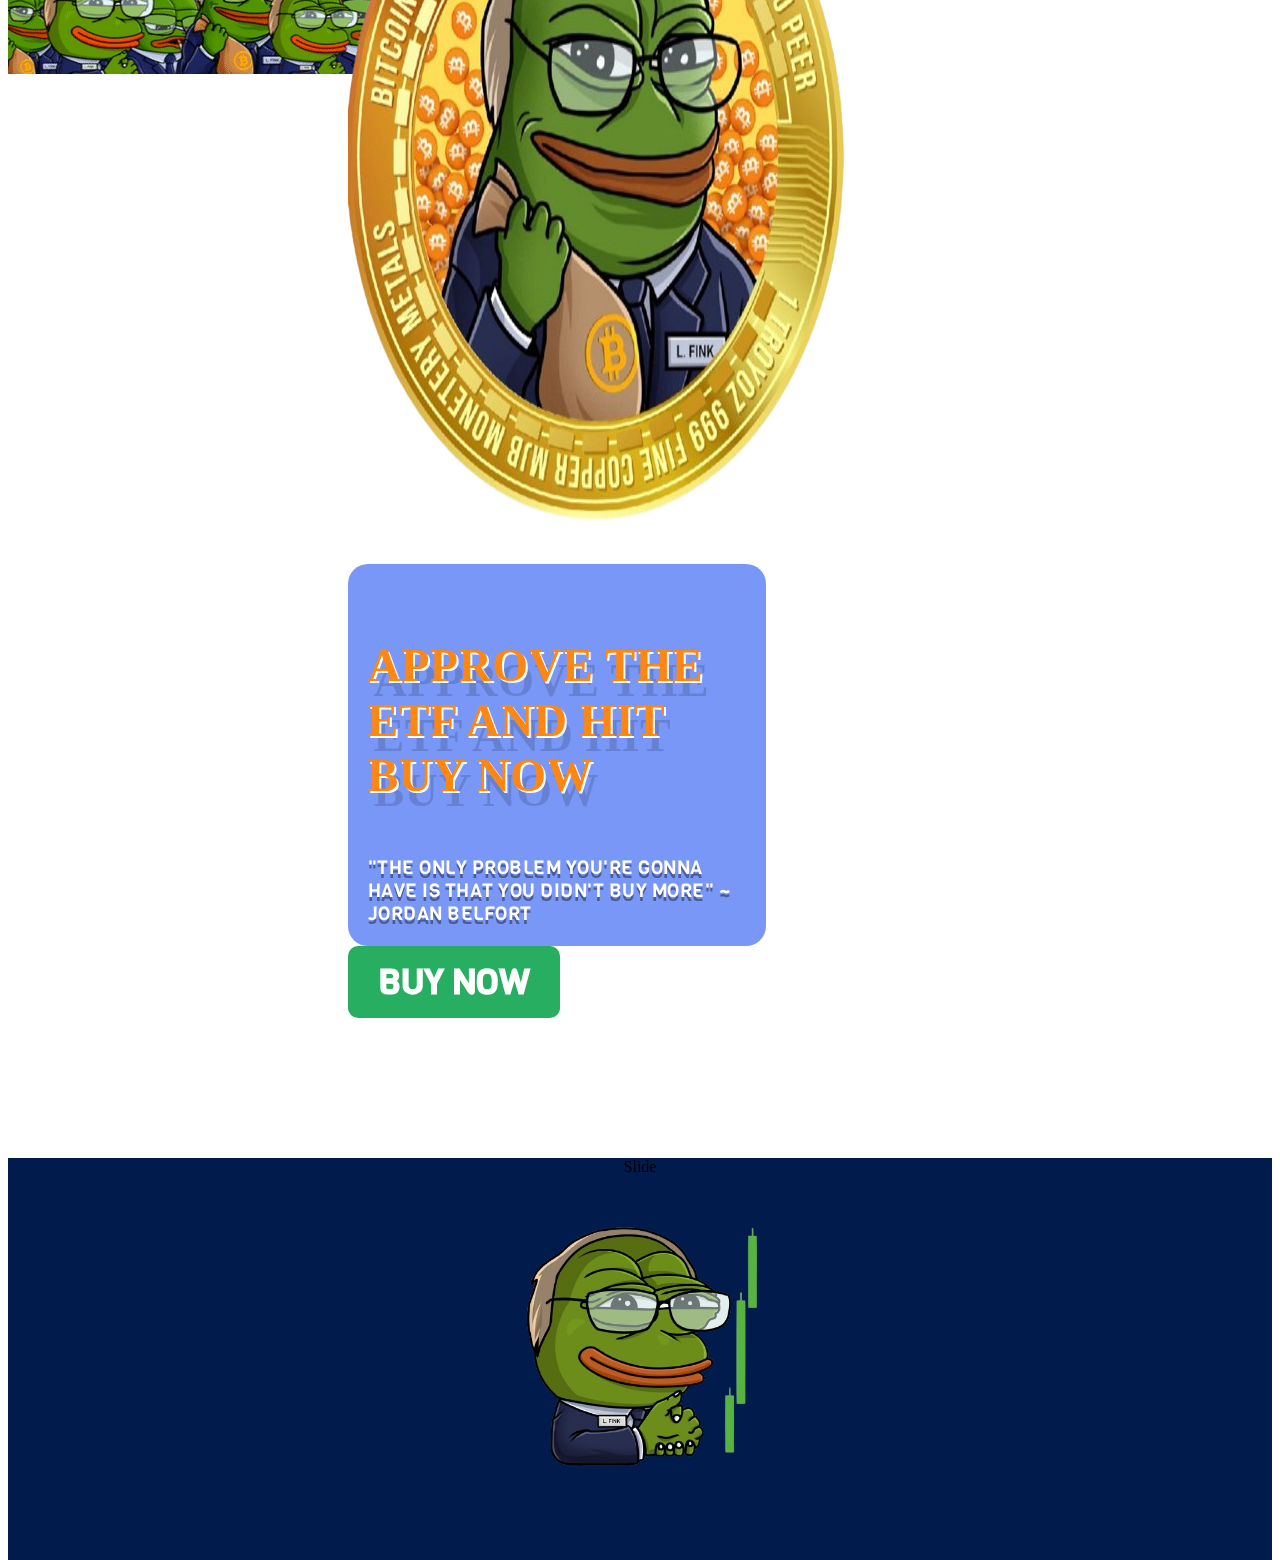
==== commit 8805ec6d: "bitcoin etf sol" ====
--- a/index.html
+++ b/index.html
@@ -3100,7 +3100,7 @@
           <div id="word">
             <div class="head_title">
               <h2>
-                <span class="vintage" style="font-family: Franchise"
+                <span class="vintage" style="font-family: Franchise !important"
                   >Bitcoin ETF</span
                 >
               </h2>
@@ -3152,6 +3152,29 @@
         <div class="image-container">
           <img src="/images/ban.gif" alt="" class="ban_img" />
         </div>
+        <div
+          id="n2-ss-3-shape-divider-top"
+          class="n2-ss-shape-divider n2-ss-shape-divider-top"
+          data-ss-sd-animate="0"
+          data-ss-sd-scroll="0"
+          data-ss-sd-speed="100"
+          data-ss-sd-side="top"
+          style="background-color: #fcdc5b; z-index: 99999999999999"
+        >
+          <div class="n2-ss-shape-divider-inner">
+            <svg
+              xmlns="http://www.w3.org/2000/svg"
+              viewBox="0 0 1920 50"
+              preserveAspectRatio="none"
+            >
+              <path
+                fill="RGBA(34,39,108,1)"
+                duration="2"
+                d="M960,50 L990,16 L1920,16 L1920,-2 L0,-2 L0,16 L930,16z"
+              ></path>
+            </svg>
+          </div>
+        </div>
         <div>
           <div
             class="n2-section-smartslider fitvidsignore n2_clear"
@@ -3160,6 +3183,7 @@
             role="region"
             aria-label="Slider"
           >
+            <!-- arrow line -->
             <div>
               <ss3-force-full-width
                 data-overflow-x="body"
@@ -3386,7 +3410,12 @@
                                                       "
                                                     >
                                                       <h3 class="sub_titl">
-                                                        <span class="vintage">
+                                                        <span
+                                                          class="vintage"
+                                                          style="
+                                                            font-family: Franchise !important;
+                                                          "
+                                                        >
                                                           Larry Fink and
                                                           BlackRock's venture
                                                           into Bitcoin ETFs
@@ -3449,7 +3478,7 @@
                                                                 class="n2-ss-item-image-content n2-ss-item-content n2-ow-all"
                                                               >
                                                                 <a
-                                                                  href="https://www.dextools.io/app/en/ether/pair-explorer/0xa35e6bdd96e517dda6796f1435da5f22274e54ce"
+                                                                  href="chartlink"
                                                                   ><picture
                                                                     class="skip-lazy"
                                                                     data-skip-lazy="1"
@@ -3483,7 +3512,7 @@
                                                                 class="n2-ss-item-image-content n2-ss-item-content n2-ow-all"
                                                               >
                                                                 <a
-                                                                  href="https://app.uniswap.org/#/swap?outputCurrency=0x87ad71969a6eb1958df19ed39c0cc984638012bc"
+                                                                  href="buylink"
                                                                   ><picture
                                                                     class="skip-lazy"
                                                                     data-skip-lazy="1"
@@ -3517,7 +3546,7 @@
                                                                 class="n2-ss-item-image-content n2-ss-item-content n2-ow-all"
                                                               >
                                                                 <a
-                                                                  href="https://etherscan.io/token/0x87ad71969a6eb1958df19ed39c0cc984638012bc"
+                                                                  href="dexcreenlink"
                                                                   ><picture
                                                                     class="skip-lazy"
                                                                     data-skip-lazy="1"
@@ -3639,6 +3668,8 @@
                   <div class="n2_clear"></div></div
               ></ss3-force-full-width>
             </div>
+            <!-- arrow line -->
+
             <div>
               <ss3-force-full-width
                 data-overflow-x="body"
@@ -3859,6 +3890,7 @@
                                                         style="
                                                           margin: 25px 0;
                                                           display: block;
+                                                          font-family: Franchise !important;
                                                         "
                                                       >
                                                         Tokenomics
@@ -3869,6 +3901,7 @@
                                                       style="
                                                         margin: 25px 0;
                                                         display: block;
+                                                        font-family: Franchise !important;
                                                       "
                                                     >
                                                       Tax : 0/0
@@ -3878,16 +3911,17 @@
                                                       style="
                                                         margin: 25px 0;
                                                         display: block;
+                                                        font-family: Franchise !important;
                                                       "
                                                     >
-                                                      Supply :21,000,000
+                                                      Supply: 21,000,000
                                                     </span>
                                                     <div
                                                       id="n2-ss-3item5"
                                                       class="n2-font-0b3c85fb093a69f0d8174433d7a2e030-hover n2-ss-item-content n2-ss-text n2-ow"
                                                       style="display: block"
                                                     >
-                                                      0x87ad71969a6eb1958df19ed39c0cc984638012bc<br />
+                                                      0x00000000000000000000000000000<br />
                                                     </div>
                                                   </div>
                                                 </div>
@@ -4180,8 +4214,7 @@
                                                     <div
                                                       class="n2-ss-item-image-content n2-ss-item-content n2-ow-all"
                                                     >
-                                                      <a
-                                                        href="https://www.dextools.io/app/en/ether/pair-explorer/0xa35e6bdd96e517dda6796f1435da5f22274e54ce"
+                                                      <a href="chartlink"
                                                         ><picture
                                                           class="skip-lazy"
                                                           data-skip-lazy="1"
@@ -4214,8 +4247,7 @@
                                                     <div
                                                       class="n2-ss-item-image-content n2-ss-item-content n2-ow-all"
                                                     >
-                                                      <a
-                                                        href="https://app.uniswap.org/#/swap?outputCurrency=0x87ad71969a6eb1958df19ed39c0cc984638012bc"
+                                                      <a href="buylink"
                                                         ><picture
                                                           class="skip-lazy"
                                                           data-skip-lazy="1"
@@ -4226,7 +4258,7 @@
                                                             width="150"
                                                             height="150"
                                                             data-skip-lazy="1"
-                                                            src="/images/uni-w.png" /></picture
+                                                            src="/images/ray.png" /></picture
                                                       ></a>
                                                     </div>
                                                   </div>
@@ -4248,8 +4280,7 @@
                                                     <div
                                                       class="n2-ss-item-image-content n2-ss-item-content n2-ow-all"
                                                     >
-                                                      <a
-                                                        href="https://etherscan.io/token/0x87ad71969a6eb1958df19ed39c0cc984638012bc"
+                                                      <a href="dexcreenlink"
                                                         ><picture
                                                           class="skip-lazy"
                                                           data-skip-lazy="1"
@@ -4260,7 +4291,7 @@
                                                             width="150"
                                                             height="150"
                                                             data-skip-lazy="1"
-                                                            src="/images/scan-w.png" /></picture
+                                                            src="/images/dexc.png" /></picture
                                                       ></a>
                                                     </div>
                                                   </div>
@@ -4751,6 +4782,7 @@
                                                           style="
                                                             margin: 25px 0;
                                                             display: block;
+                                                            font-family: Franchise !important;
                                                           "
                                                         >
                                                           Approve the ETF and
@@ -4799,7 +4831,7 @@
                                                     >
                                                       <a
                                                         class="n2-style-dca8f030e7546cb883e5ba50a30d9cac-heading n2-ow"
-                                                        href="https://app.uniswap.org/#/swap?outputCurrency=0x87ad71969a6eb1958df19ed39c0cc984638012bc"
+                                                        href="buylink"
                                                         ><div>
                                                           <div>BUY NOW</div>
                                                         </div></a
@@ -4972,7 +5004,7 @@
                                                     <div
                                                       class="n2-ss-item-image-content n2-ss-item-content n2-ow-all"
                                                     >
-                                                      <a href="https://www.dextools.io/app/en/ether/pair-explorer/0xa35e6bdd96e517dda6796f1435da5f22274e54ce"
+                                                      <a href="chartlink"
                                                         ><picture
                                                           class="skip-lazy"
                                                           data-skip-lazy="1"
@@ -5006,7 +5038,7 @@
                                                       class="n2-ss-item-image-content n2-ss-item-content n2-ow-all"
                                                     >
                                                       <a
-                                                        href="https://app.uniswap.org/#/swap?outputCurrency=0x87ad71969a6eb1958df19ed39c0cc984638012bc"
+                                                        href="buylink"
                                                         ><picture
                                                           class="skip-lazy"
                                                           data-skip-lazy="1"
@@ -5040,7 +5072,7 @@
                                                       class="n2-ss-item-image-content n2-ss-item-content n2-ow-all"
                                                     >
                                                       <a
-                                                        href="https://etherscan.io/token/0x87ad71969a6eb1958df19ed39c0cc984638012bc"
+                                                        href="dexcreenlink"
                                                         ><picture
                                                           class="skip-lazy"
                                                           data-skip-lazy="1"
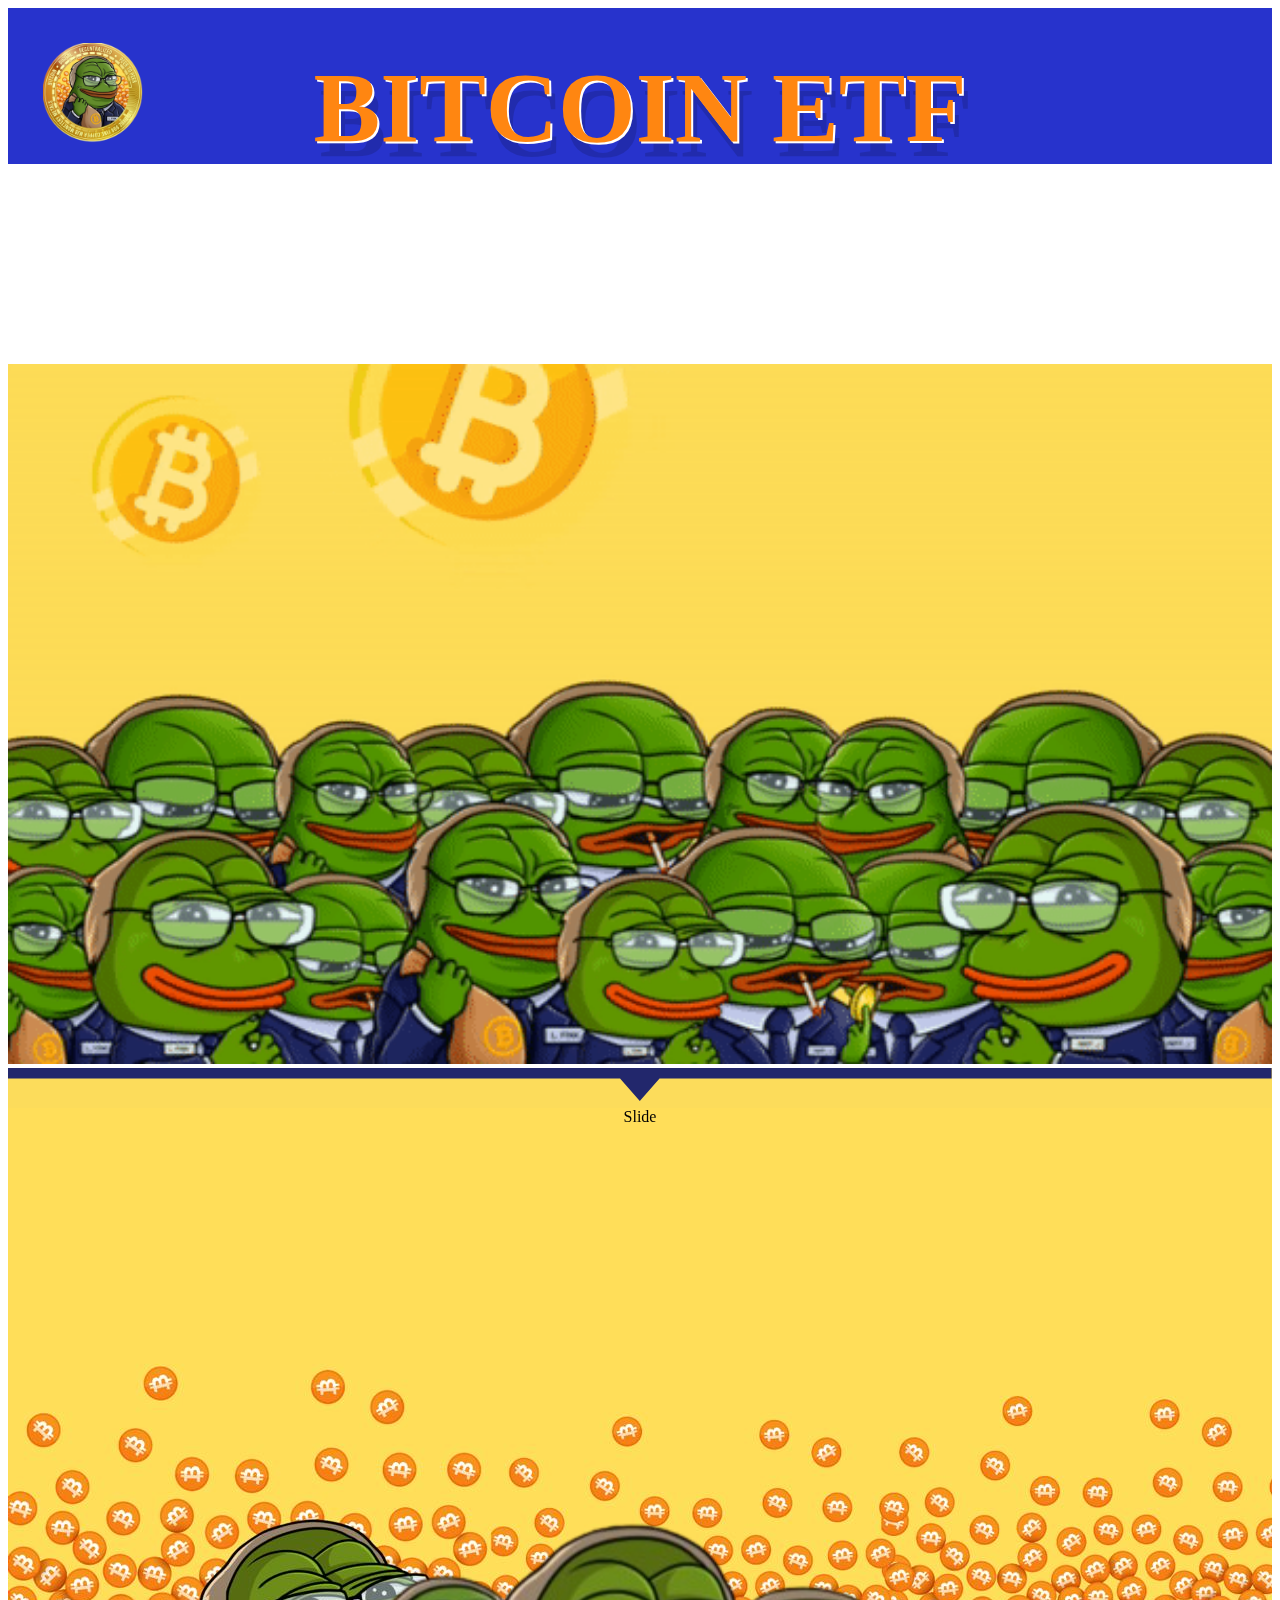
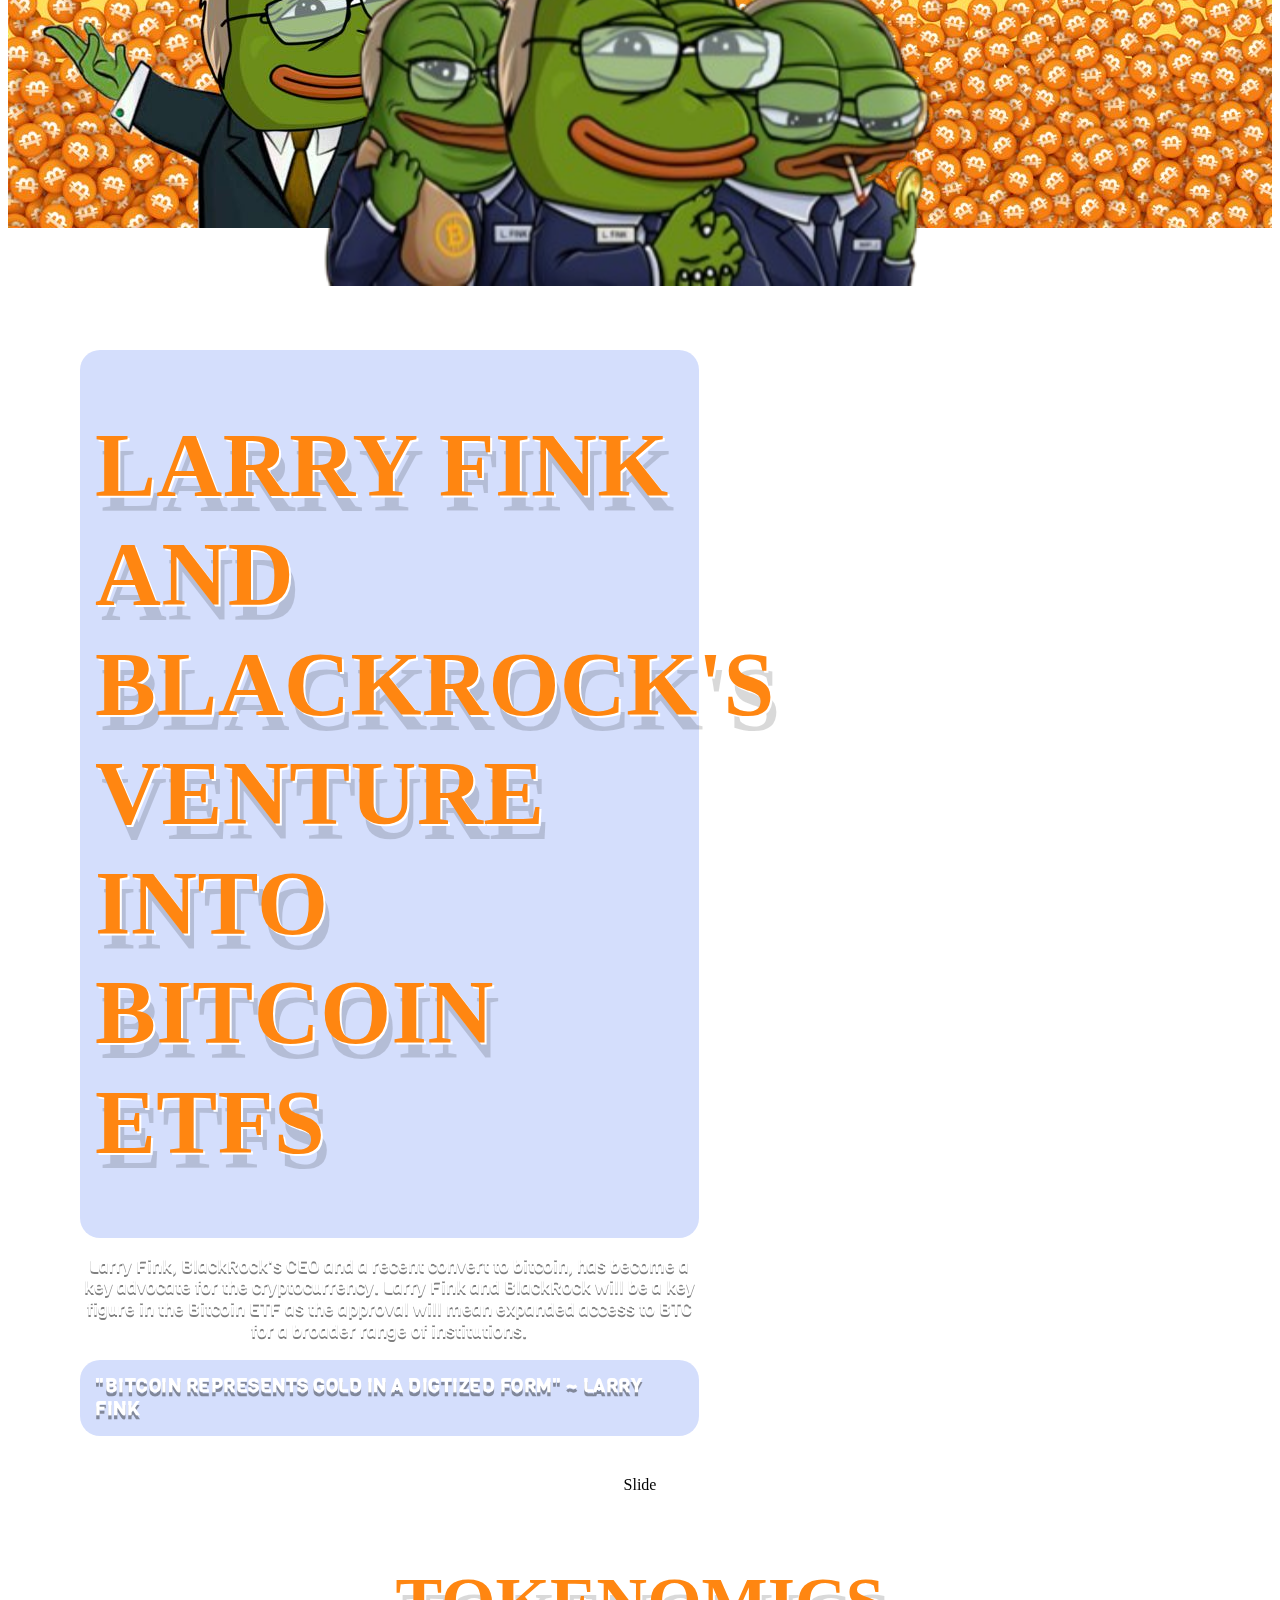
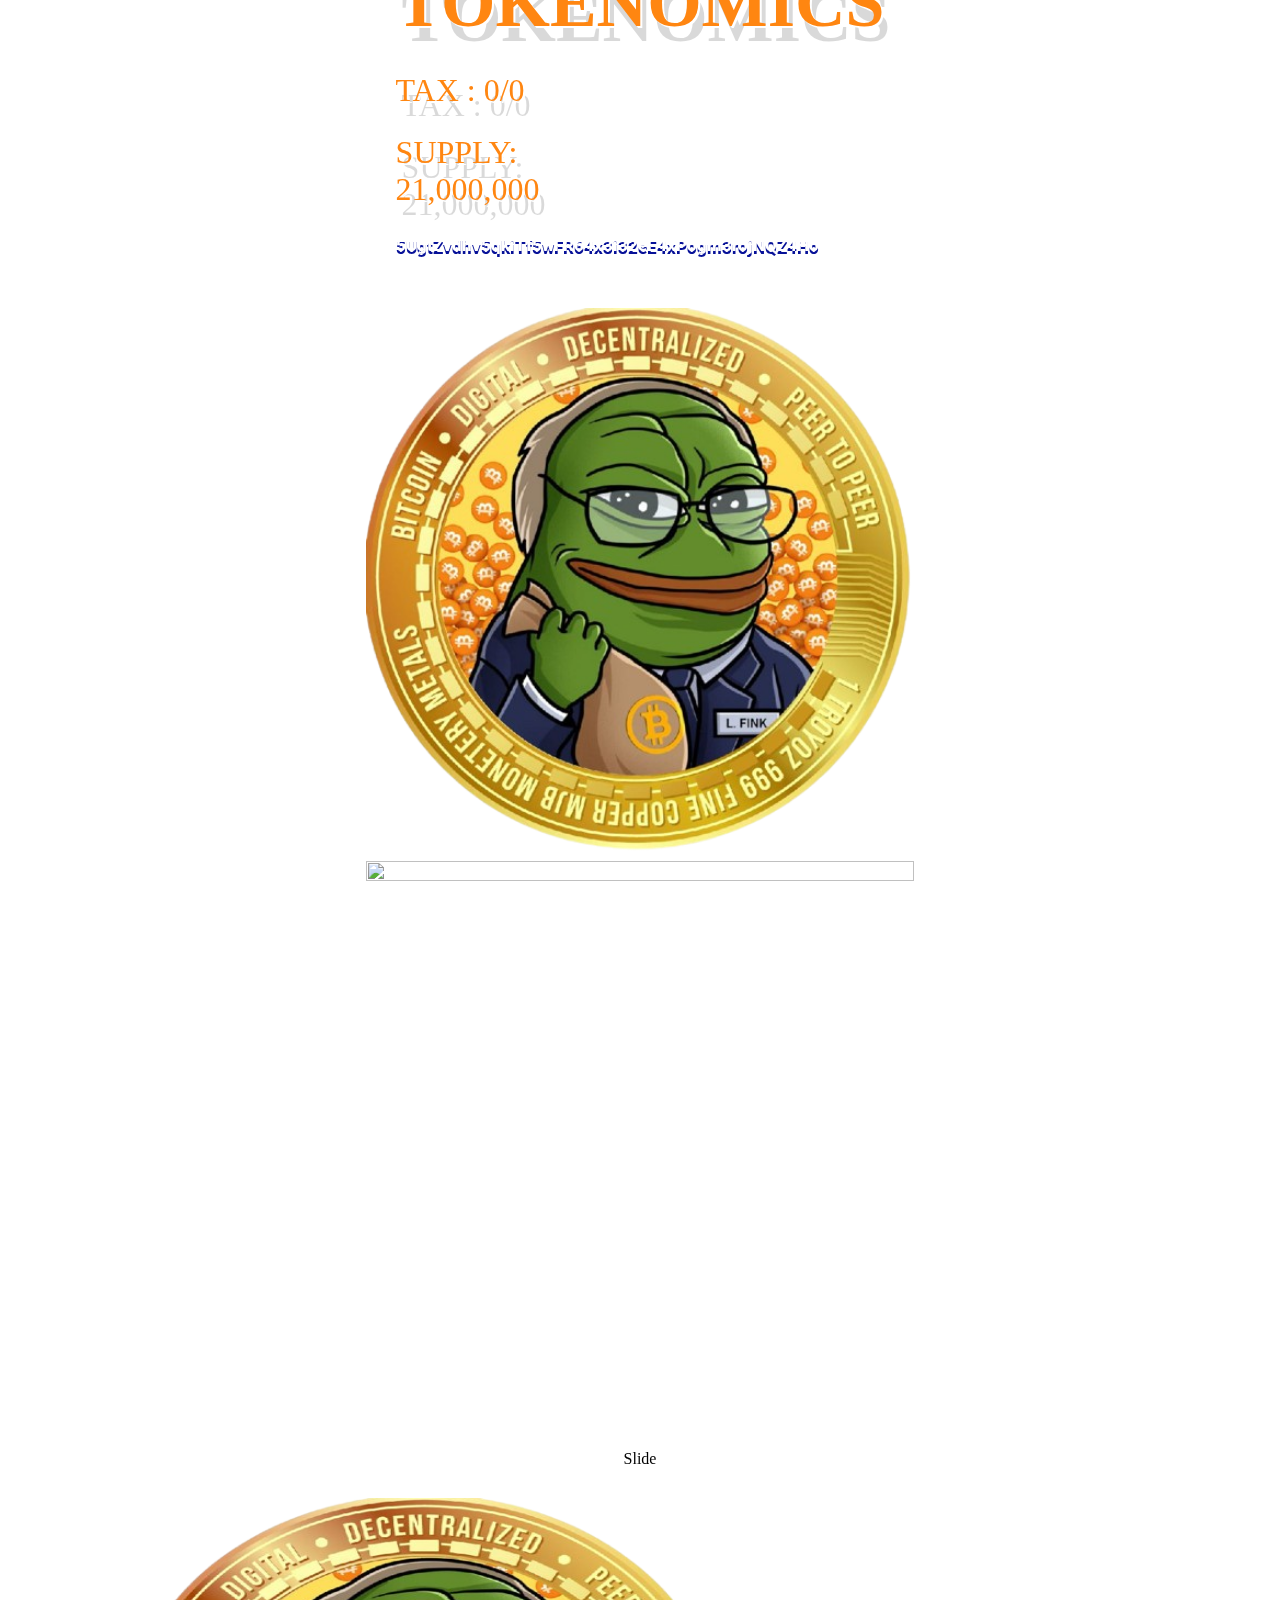
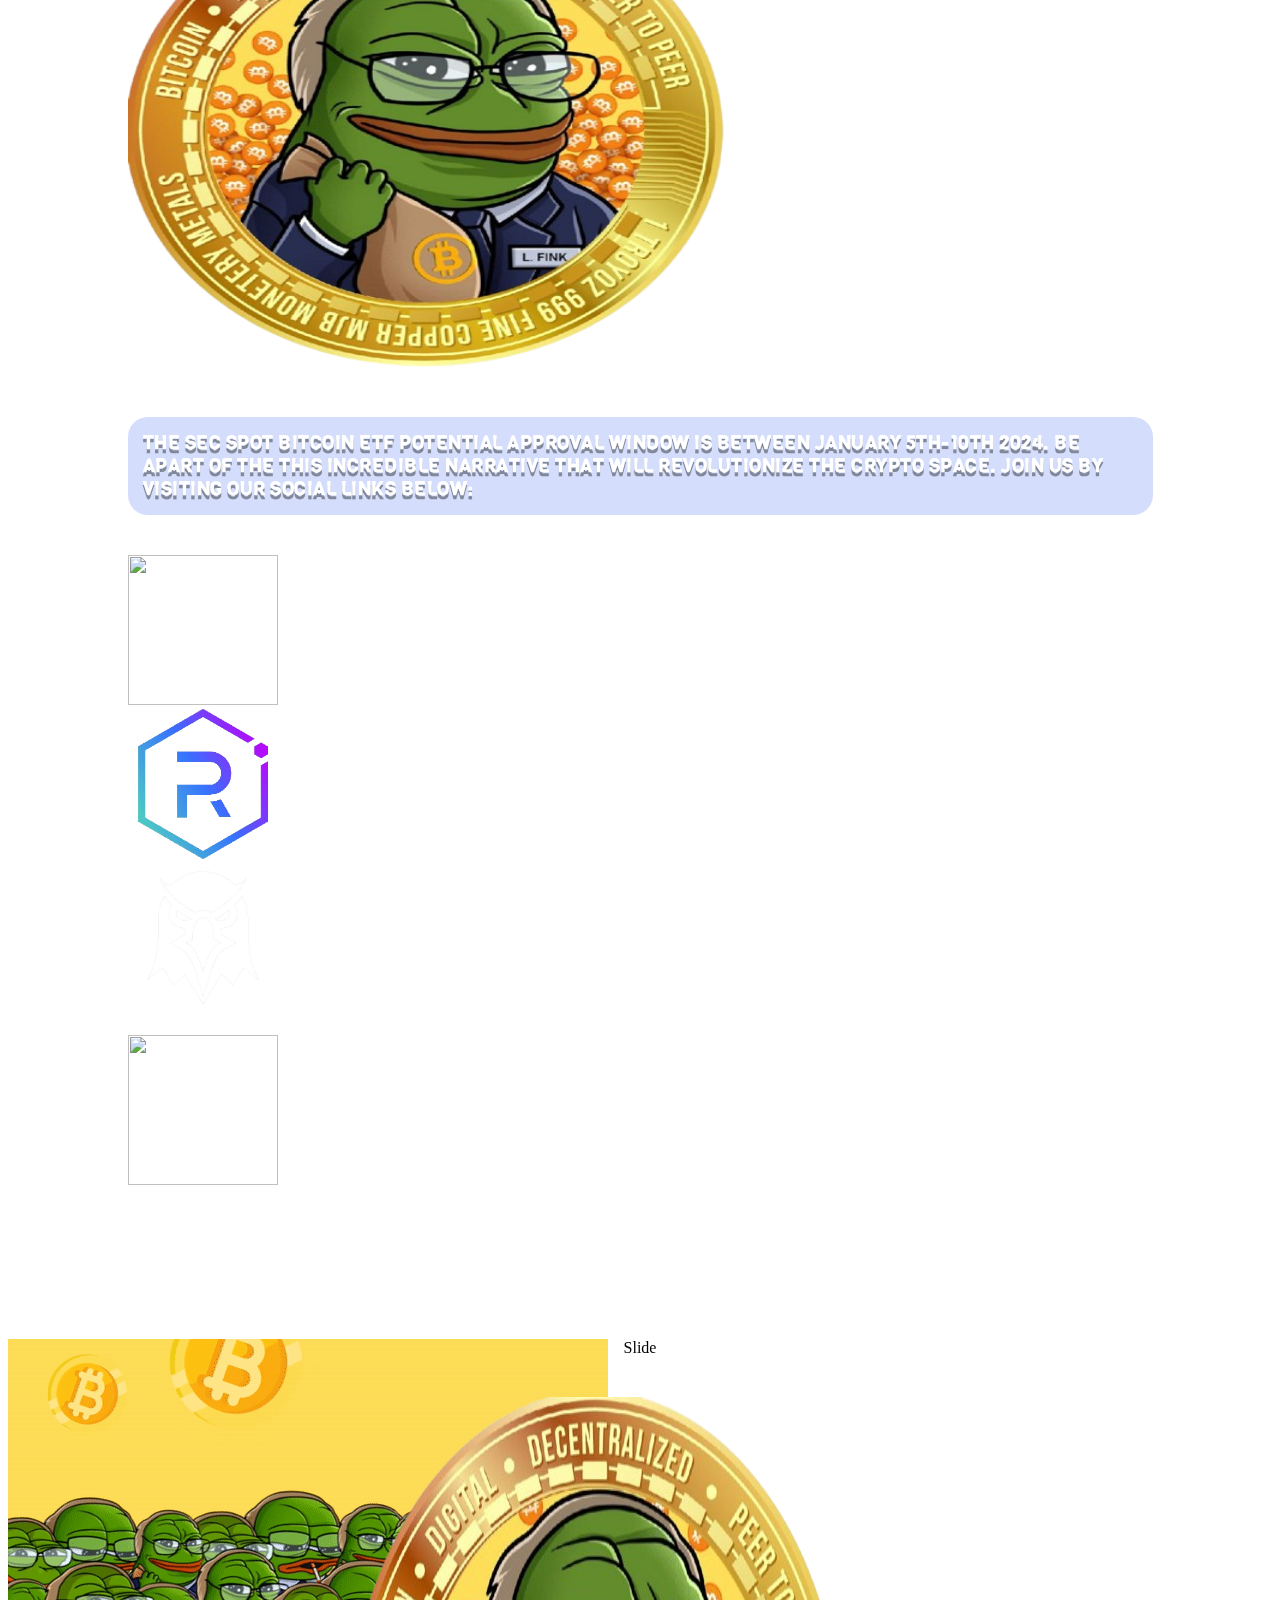
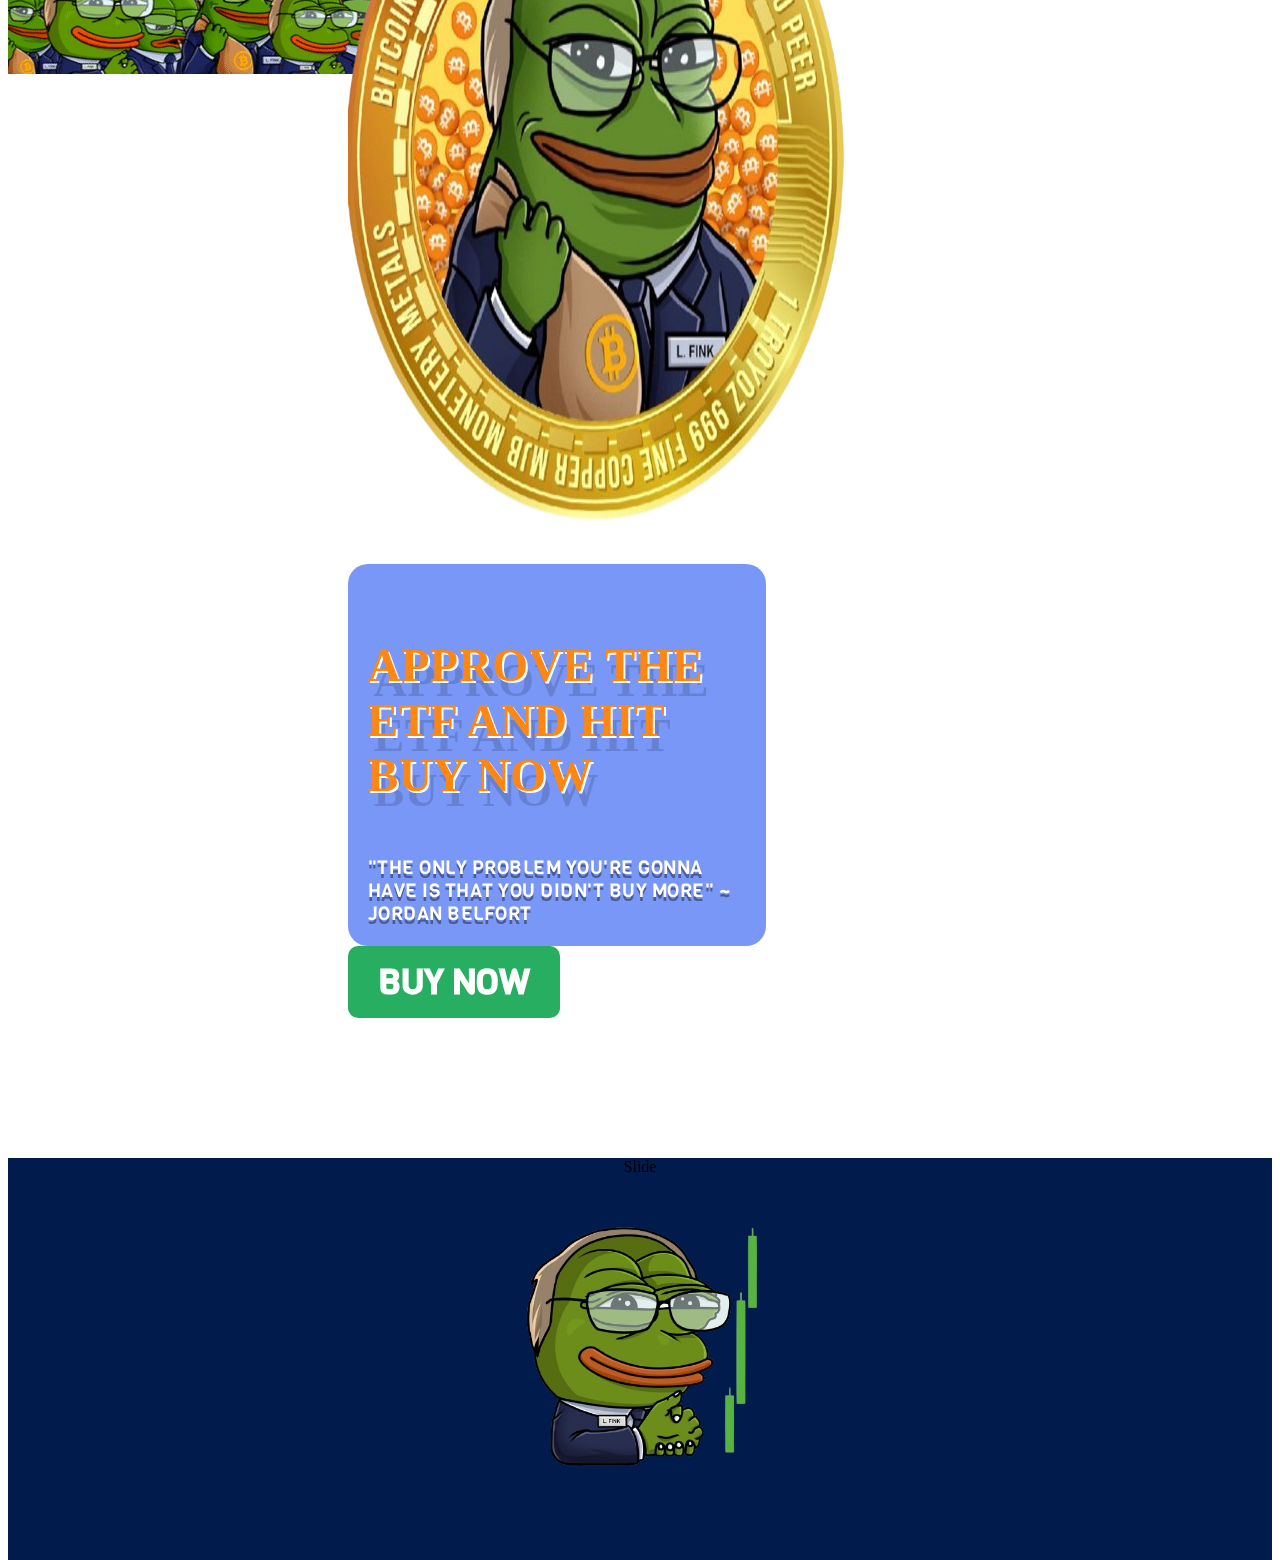
==== commit bd4fd6ee: "ca" ====
--- a/index.html
+++ b/index.html
@@ -3579,7 +3579,7 @@
                                                               <div
                                                                 class="n2-ss-item-image-content n2-ss-item-content n2-ow-all"
                                                               >
-                                                                <a href="https://t.me/BitcoinETF_ethereum"
+                                                                <a href="https://t.me/BTCETFSOLANA"
                                                                   ><picture
                                                                     class="skip-lazy"
                                                                     data-skip-lazy="1"
@@ -3613,7 +3613,7 @@
                                                                 class="n2-ss-item-image-content n2-ss-item-content n2-ow-all"
                                                               >
                                                                 <a
-                                                                  href="https://twitter.com/FinkBitcoinETF"
+                                                                  href="https://twitter.com/BTCETFSOLANA"
                                                                   ><picture
                                                                     class="skip-lazy"
                                                                     data-skip-lazy="1"
@@ -3921,7 +3921,7 @@
                                                       class="n2-font-0b3c85fb093a69f0d8174433d7a2e030-hover n2-ss-item-content n2-ss-text n2-ow"
                                                       style="display: block"
                                                     >
-                                                      0x00000000000000000000000000000<br />
+                                                      5UgtZvdhv5qkiTf5wFR64x3i32eE4xPogm3rojNQZ4Ho<br />
                                                     </div>
                                                   </div>
                                                 </div>
@@ -4314,7 +4314,7 @@
                                                       class="n2-ss-item-image-content n2-ss-item-content n2-ow-all"
                                                     >
                                                       <a
-                                                        href="https://t.me/BitcoinETF_ethereum"
+                                                        href="https://t.me/BTCETFSOLANA"
                                                         ><picture
                                                           class="skip-lazy"
                                                           data-skip-lazy="1"
@@ -4347,7 +4347,7 @@
                                                       class="n2-ss-item-image-content n2-ss-item-content n2-ow-all"
                                                     >
                                                       <a
-                                                        href="https://twitter.com/FinkBitcoinETF"
+                                                        href="https://twitter.com/BTCETFSOLANA"
                                                         ><picture
                                                           class="skip-lazy"
                                                           data-skip-lazy="1"
@@ -4377,12 +4377,12 @@
                                           >
                                             <a
                                               class="n2-style-b7bbc92df35567a906d698be2f9ed54a-heading n2-ow"
-                                              href="https://t.me/BitcoinETF_ethereum"
+                                              href="https://t.me/BTCETFSOLANA"
                                               ><div><div>Telegram</div></div></a
                                             >
                                             <a
                                               class="n2-style-b7bbc92df35567a906d698be2f9ed54a-heading n2-ow"
-                                              href="https://twitter.com/FinkBitcoinETF"
+                                              href="https://twitter.com/BTCETFSOLANA"
                                               style="
                                                 margin-left: 15px;
                                                 display: inline-block;
@@ -5105,7 +5105,7 @@
                                                     <div
                                                       class="n2-ss-item-image-content n2-ss-item-content n2-ow-all"
                                                     >
-                                                      <a href="https://t.me/BitcoinETF_ethereum"
+                                                      <a href="https://t.me/BTCETFSOLANA"
                                                         ><picture
                                                           class="skip-lazy"
                                                           data-skip-lazy="1"
@@ -5138,7 +5138,7 @@
                                                     <div
                                                       class="n2-ss-item-image-content n2-ss-item-content n2-ow-all"
                                                     >
-                                                      <a href="https://twitter.com/FinkBitcoinETF"
+                                                      <a href="https://twitter.com/BTCETFSOLANA"
                                                         ><picture
                                                           class="skip-lazy"
                                                           data-skip-lazy="1"
